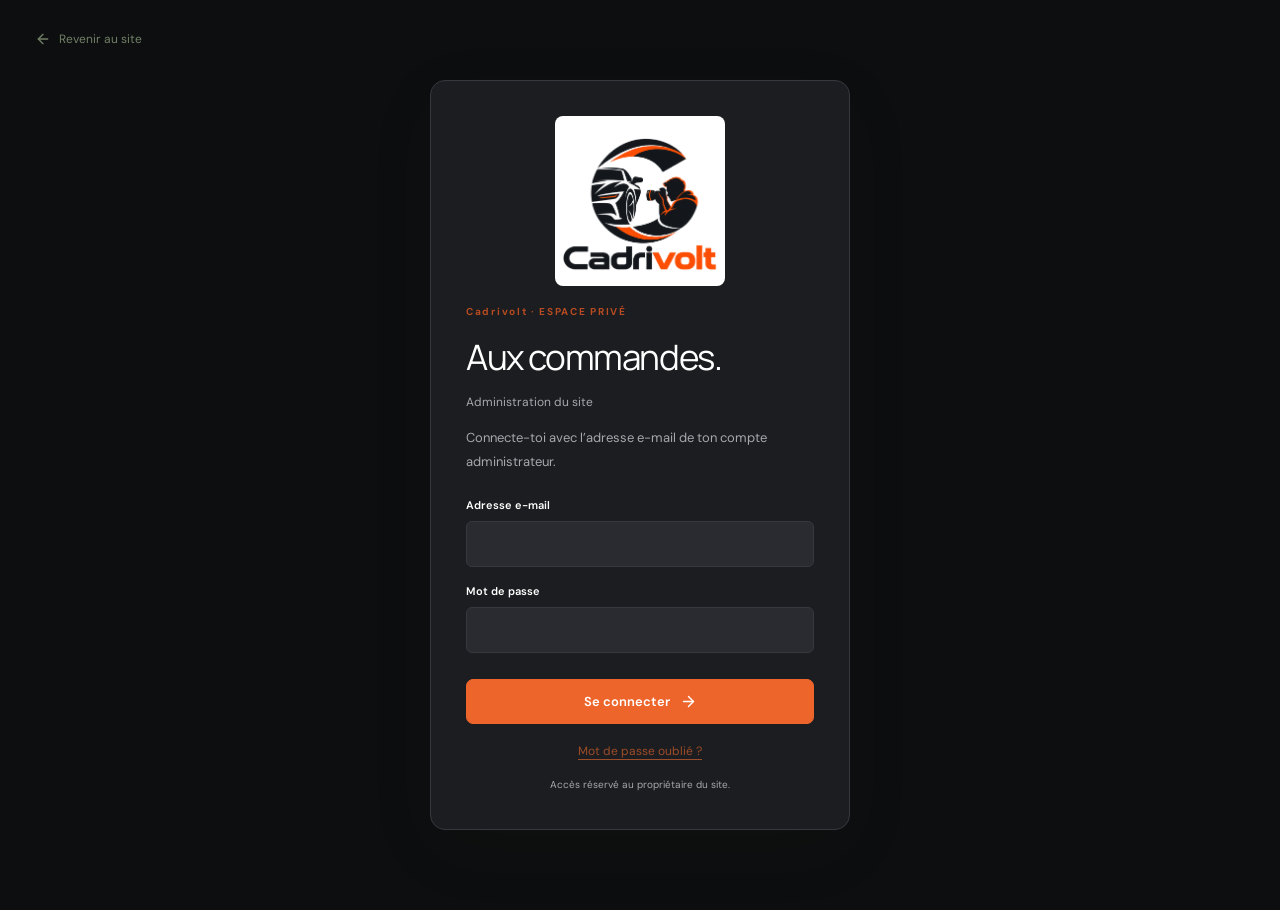
==== admin/index.html @ 1e303402 "Cadrivolt - theme sombre par defaut" ====
<!doctype html><html lang="fr"><head><script src="../theme-init.js"></script><meta charset="utf-8"><meta name="viewport" content="width=device-width,initial-scale=1"><meta name="robots" content="noindex,nofollow"><title>Administration — Cadrivolt</title><link rel="icon" href="../images/cadrivolt-logo-v2.png"><script src="../config.js"></script>  <script type="module" crossorigin src="../assets/main-DdH3tfHO.js"></script>
  <link rel="stylesheet" crossorigin href="../assets/main-B6yE5OLr.css">
<link rel="manifest" href="../manifest.webmanifest"><link rel="apple-touch-icon" href="../images/cadrivolt-logo-v2.png"></head><body data-page="admin"><div id="root"></div></body></html>
---- assets/main-B6yE5OLr.css ----
@import "https://fonts.googleapis.com/css2?family=DM+Sans:wght@400;450;500;550;600;650;700&family=Manrope:wght@400;500;600;650;700;750;800&display=swap";.banner-editor{border:0;margin:0 0 26px;padding:0;position:relative}.banner-editor legend{font-weight:600}.banner-editor .hint{margin:10px 0;line-height:1.6}.profile-banner{aspect-ratio:3;background:#e6e9e1;border-radius:8px;width:100%;margin-bottom:18px;position:relative;overflow:hidden}.profile-banner img{object-fit:cover;pointer-events:none;-webkit-user-select:none;user-select:none;width:100%;height:100%}.banner-drag{cursor:grab;touch-action:none}.banner-drag:active{cursor:grabbing}.banner-editor input[type=range]{width:100%;accent-color:var(--orange);padding:0}.banner-actions{flex-wrap:wrap;align-items:center;gap:16px;margin-top:12px;display:flex}.person-cover:has(.profile-banner){aspect-ratio:3;height:auto;padding:0;overflow:hidden}.person-cover .profile-banner{border-radius:0;margin:0}.person-cover:has(.profile-banner)>span{z-index:1;background:#fffef0;border-radius:20px;padding:5px 10px;position:absolute;top:14px;left:14px}.person-cover:has(.profile-banner){position:relative}.avatar,.profile-button{position:relative;overflow:hidden}.avatar-photo{object-fit:cover;border-radius:inherit;width:100%;height:100%;display:block}.profile-photo-picker{border:0;margin:0 0 24px;padding:0;position:relative}.profile-photo-picker legend{margin-bottom:12px;font-weight:600}.profile-photo-controls{align-items:center;gap:18px;display:flex}.profile-photo-preview{flex-shrink:0;font-size:24px;width:88px!important;height:88px!important}.profile-photo-picker .muted{margin-top:12px;font-size:12px;line-height:1.6}.photo-upload-label{cursor:pointer;position:relative;overflow:hidden}.photo-upload-label:focus-within{outline:2px solid var(--accent,#f56823);outline-offset:3px}.photo-upload-label input{opacity:0;cursor:pointer;width:100%;height:100%;position:absolute;inset:0}.profile-photo-picker .text-link{margin-top:8px;display:block}.photo-upload-pending{opacity:0;width:1px;height:1px;position:absolute;bottom:0;left:0}.profile-read-heading{align-items:center;gap:16px;margin:16px 0;display:flex}.profile-read-heading h3{margin-bottom:8px;font-size:24px}.profile-read-heading p{color:var(--muted);align-items:center;gap:5px;margin-top:9px;font-size:12px;display:flex}.profile-read-bio{white-space:pre-wrap;overflow-wrap:anywhere;color:var(--muted);margin:18px 0;font-size:13px;line-height:1.8}.profile-account-actions{border-top:1px solid var(--border);flex-wrap:wrap;align-items:center;gap:16px;margin-top:26px;padding-top:18px;display:flex}.profile-account-actions .signout,.profile-account-actions .text-link{margin:0}.profile-information,.gallery-editor{border:0;min-width:0;margin:0 0 28px;padding:0}.profile-information legend,.gallery-editor legend{margin-bottom:10px;font-size:16px;font-weight:650}.profile-save-actions{background:var(--paper);border-top:1px solid var(--border);z-index:3;justify-content:flex-end;gap:12px;padding:16px 0;display:flex;position:sticky;bottom:-22px}.public-gallery{margin:30px 0}.gallery-heading{justify-content:space-between;align-items:center;gap:12px;margin-bottom:15px;display:flex}.gallery-heading h3{font-size:20px}.gallery-heading>span{color:var(--muted);font-size:11px}.profile-gallery-grid{grid-template-columns:repeat(3,minmax(0,1fr));gap:10px;display:grid}.gallery-tile{aspect-ratio:4/3;text-align:left;background:#e6e9e1;border-radius:10px;width:100%;min-width:0;padding:0;position:relative;overflow:hidden}.gallery-tile img{object-fit:cover;width:100%;height:100%;transition:transform .2s}.gallery-tile:hover img{transform:scale(1.025)}.gallery-primary{aspect-ratio:auto;grid-area:span 2/span 2;min-height:180px}.gallery-feature{color:#b74b21;background:#fffffff0;border-radius:30px;align-items:center;gap:4px;padding:5px 8px;font-size:10px;display:flex;position:absolute;top:9px;left:9px}.gallery-tile-caption{color:#fff;background:linear-gradient(#0000,#151815b3);padding:24px 10px 10px;font-size:11px;position:absolute;bottom:0;left:0;right:0}.gallery-empty{border:1px dashed var(--border);color:var(--muted);border-radius:10px;align-items:center;gap:12px;padding:25px 15px;font-size:12px;display:flex}.gallery-editor-grid{grid-template-columns:repeat(2,minmax(0,1fr));gap:16px;margin-bottom:16px;display:grid}.gallery-edit-card{border:1px solid var(--border);background:#fff;border-radius:10px;min-width:0;overflow:hidden}.gallery-edit-preview{aspect-ratio:4/3;background:#e6e9e1;position:relative}.gallery-edit-preview img{object-fit:cover;width:100%;height:100%}.gallery-edit-body{padding:12px}.gallery-edit-body .field{margin:10px 0 0}.gallery-edit-body .field input,.gallery-edit-body .field textarea{padding:9px;font-size:12px}.gallery-edit-actions{gap:6px;margin-top:12px;display:flex}.gallery-edit-actions button{border:1px solid var(--border);border-radius:7px;place-items:center;min-width:40px;min-height:40px;display:grid}.gallery-edit-actions button.selected{color:var(--orange);border-color:var(--orange);background:#fff0e7}.gallery-edit-actions button:last-child{margin-left:auto}.gallery-add,.gallery-replace{cursor:pointer;position:relative;overflow:hidden}.gallery-add input,.gallery-replace input{opacity:0;cursor:pointer;width:100%;height:100%;position:absolute;inset:0}.gallery-replace{text-align:center;margin-top:12px;font-size:11px;display:block}.photo-viewer{color:#fff;box-sizing:border-box;background:#131713;border:0;width:100vw;max-width:none;height:100dvh;max-height:none;margin:0;padding:16px;inset:0}.photo-viewer[open]{flex-direction:column;display:flex}.photo-viewer::backdrop{background:#131713ef}.photo-viewer-close{z-index:2;color:#fff;background:#0009;border-radius:50%;place-items:center;width:44px;height:44px;display:grid;position:absolute;top:14px;right:16px}.photo-viewer-stage{flex:1;justify-content:center;align-items:center;min-height:0;padding-top:36px;display:flex}.photo-viewer-stage img{object-fit:contain;max-width:100%;max-height:100%}.photo-viewer-caption{padding:16px 0 max(12px,env(safe-area-inset-bottom));flex-shrink:0;justify-content:space-between;align-items:center;gap:15px;font-size:14px;display:flex}.photo-viewer-caption p{color:#c4ccc0;white-space:pre-wrap;overflow-wrap:anywhere;max-height:100px;margin:5px 0;font-size:12px;line-height:1.6;overflow:auto}.photo-viewer-caption small{color:#a7b09f;margin-top:5px;font-size:11px;display:block}.photo-viewer-caption>div:last-child{gap:6px;display:flex}.photo-viewer-caption>div:first-child{min-width:0;display:block}.photo-viewer-caption button{border:1px solid #586351;border-radius:50%;place-items:center;width:44px;height:44px;display:grid}.banner-preview{cursor:default}.banner-crop-controls{border:1px solid var(--border);border-radius:8px;margin-bottom:12px;padding:12px}.profile-edit-form fieldset:disabled{opacity:.7}.gallery-add:focus-within,.gallery-replace:focus-within{outline-offset:3px;outline:3px solid #ee854e}@media (width<=540px){.profile-read-heading h3{font-size:21px}.profile-gallery-grid{grid-template-columns:repeat(2,minmax(0,1fr));gap:8px}.gallery-primary{aspect-ratio:16/10;grid-area:auto/span 2;min-height:0}.gallery-editor-grid{grid-template-columns:1fr}.profile-save-actions{flex-wrap:wrap;gap:8px;bottom:-22px}.profile-save-actions .primary{flex:1;min-width:0;padding:12px 10px;font-size:11px}.profile-save-actions .secondary{padding:12px;font-size:11px}.profile-edit-form .field input,.profile-edit-form .field textarea,.profile-edit-form .field select{font-size:16px}.profile-account-actions{flex-direction:column;align-items:flex-start}.photo-viewer{padding:10px}.photo-viewer-caption{font-size:12px}.banner-actions{gap:10px}}.activity-feed{max-width:1180px;margin:auto;padding:38px 28px 60px}.feed-intro{justify-content:space-between;align-items:flex-end;gap:24px;margin-bottom:28px;display:flex}.feed-intro h1{letter-spacing:-1.3px;margin:12px 0 10px;font-size:36px;line-height:1.14}.feed-intro p{color:var(--muted);font-size:13px;line-height:1.8}.feed-intro>.secondary{flex-shrink:0}.feed-layout{grid-template-columns:240px minmax(0,650px);justify-content:center;align-items:start;gap:32px;display:grid}.feed-sidebar{border:1px solid var(--border);background:#fff;border-radius:13px;padding:23px;position:sticky;top:110px}.feed-sidebar h2{letter-spacing:-.6px;font-size:22px;line-height:1.2}.feed-sidebar p{color:var(--muted);margin:13px 0 18px;font-size:12px;line-height:1.8}.feed-sidebar .primary{width:100%;padding:12px;font-size:12px}.feed-sidebar .text-link{margin:15px auto 0;font-size:11px;display:block}.feed-main{min-width:0}.feed-filters{scrollbar-width:none;-ms-overflow-style:none;flex-wrap:wrap;align-items:center;gap:7px;margin-bottom:14px;display:flex;overflow-y:hidden}.feed-filters::-webkit-scrollbar{width:0;height:0;display:none}.feed-filters button{border:1px solid var(--border);white-space:nowrap;background:#fff;border-radius:30px;min-height:38px;padding:9px 13px;font-size:11px}.feed-filters button.selected{background:var(--ink);color:#fff;border-color:var(--ink)}.feed-stream-heading{color:var(--muted);justify-content:space-between;align-items:center;gap:10px;margin-bottom:13px;font-size:11px;display:flex}.feed-stream-heading button{border:1px solid var(--border);background:#fff;border-radius:50%;place-items:center;width:34px;height:34px;display:grid}.feed-card{border:1px solid var(--border);background:#fff;border-radius:14px;min-width:0;margin:0 0 24px;overflow:hidden}.feed-author{justify-content:space-between;align-items:center;gap:12px;padding:16px;display:flex}.feed-author-button{text-align:left;align-items:center;gap:11px;min-width:0;padding:0;display:flex}.feed-author-button .avatar{width:41px;height:41px;font-size:12px}.feed-author-button>span:last-child{min-width:0}.feed-author-button strong{text-overflow:ellipsis;white-space:nowrap;font-size:13px;display:block;overflow:hidden}.feed-author-button small{color:var(--muted);text-overflow:ellipsis;white-space:nowrap;margin-top:5px;font-size:10px;display:block;overflow:hidden}.feed-author time{max-width:110px;color:var(--muted);text-align:right;flex-shrink:0;font-size:10px;line-height:1.6}.feed-media{aspect-ratio:4/3;touch-action:pan-y pinch-zoom;background:#e7ebe1;position:relative;overflow:hidden}.feed-image-open{width:100%;height:100%;padding:0;display:block;overflow:hidden}.feed-image-open img{object-fit:cover;width:100%;height:100%}.feed-media-placeholder{height:100%;color:var(--muted);flex-direction:column;justify-content:center;align-items:center;gap:12px;padding:20px;font-size:12px;line-height:1.7;display:flex}.feed-media-counter{color:#fff;pointer-events:none;background:#172017c7;border-radius:30px;padding:5px 10px;font-size:11px;position:absolute;top:14px;right:14px}.feed-carousel-prev,.feed-carousel-next{color:#262b24;background:#fffffff0;border-radius:50%;place-items:center;width:40px;height:40px;display:grid;position:absolute;top:50%;transform:translateY(-50%);box-shadow:0 2px 10px #0002}.feed-carousel-prev{left:12px}.feed-carousel-next{right:12px}.feed-image-retry{background:#fff;border-radius:30px;padding:9px 14px;font-size:12px;position:absolute;bottom:15px;left:50%;transform:translate(-50%)}.feed-dots{justify-content:center;gap:1px;padding:7px 0 0;display:flex}.feed-dots button{place-items:center;width:25px;height:25px;display:grid}.feed-dots span{background:#d2d8ca;border-radius:50%;width:6px;height:6px}.feed-dots [aria-pressed=true] span{background:var(--orange);transform:scale(1.2)}.feed-copy{padding:19px 20px 16px}.feed-category{color:#ac481e;text-transform:uppercase;letter-spacing:1.4px;font-size:9px;font-weight:650}.feed-copy h2{letter-spacing:-.5px;overflow-wrap:anywhere;margin:9px 0;font-size:22px;line-height:1.3}.feed-summary{color:var(--muted);margin:5px 0;font-size:11px;line-height:1.8}.feed-description{color:#606c57;white-space:pre-wrap;overflow-wrap:anywhere;-webkit-line-clamp:4;-webkit-box-orient:vertical;margin-top:10px;font-size:12px;line-height:1.85;display:-webkit-box;overflow:hidden}.feed-card-detail .feed-description{display:block;overflow:visible}.feed-session-meta{color:var(--muted);flex-wrap:wrap;align-items:center;gap:13px;margin-top:15px;font-size:10px;display:flex}.feed-session-meta>span{align-items:center;gap:5px;display:flex}.feed-card-actions{border-top:1px solid var(--border);justify-content:space-between;align-items:center;gap:10px;margin-top:18px;padding-top:14px;display:flex}.feed-open-link{color:#b24c20;text-align:left;align-items:center;gap:7px;font-size:12px;font-weight:600;display:inline-flex}.feed-share{color:var(--muted);align-items:center;gap:7px;min-height:34px;font-size:11px;display:flex}.feed-more{min-height:32px;color:var(--muted);justify-content:center;padding:15px 0;font-size:12px;display:flex}.feed-more>span{align-items:center;gap:9px;display:flex}.feed-empty{text-align:center;border:1px solid var(--border);color:var(--muted);background:#fff;border-radius:12px;padding:45px 20px}.feed-empty>svg{margin:0 auto 20px}.feed-empty h2{color:var(--ink);font-size:25px;line-height:1.3}.feed-empty h3{color:var(--ink);font-size:20px}.feed-empty p{max-width:390px;margin:12px auto 0;font-size:12px;line-height:1.9}.feed-card-detail{border:0;border-radius:10px;margin:0}.feed-card-detail .feed-author,.feed-card-detail .feed-copy{padding-inline:0}.feed-card-detail .feed-media{border-radius:10px}.feed-home-shortcut{color:var(--muted);align-items:center;gap:8px;margin:18px 5.8% 0;padding:5px 0;font-size:11px;display:flex}.profile-publications{margin:30px 0}.profile-publication-grid{grid-template-columns:repeat(3,minmax(0,1fr));gap:9px;display:grid}.profile-publication-grid>div{min-width:0}.publication-thumb{aspect-ratio:1;width:100%;color:var(--muted);background:#e7ebe1;border-radius:9px;justify-content:center;align-items:center;min-width:0;padding:0;display:flex;position:relative;overflow:hidden}.publication-thumb img{object-fit:cover;width:100%;height:100%}.publication-thumb-type{color:#48563d;background:#fffffff0;border-radius:20px;padding:4px 7px;font-size:8px;position:absolute;top:7px;left:7px}.publication-thumb-title{color:#fff;text-align:left;text-overflow:ellipsis;white-space:nowrap;background:linear-gradient(#0000,#0009);padding:25px 9px 9px;font-size:10px;position:absolute;bottom:0;left:0;right:0;overflow:hidden}@media (width<=900px){.activity-feed{padding:30px 22px}.feed-layout{grid-template-columns:190px minmax(0,1fr);gap:20px}.feed-sidebar{padding:18px}.feed-sidebar h2{font-size:20px}.feed-intro h1{font-size:30px}.feed-intro>.secondary{padding:11px;font-size:11px}}@media (width<=700px){.activity-feed{padding:22px 14px 36px}.feed-layout{flex-direction:column;gap:16px;display:flex}.feed-main{width:100%}.feed-sidebar{order:2;width:100%;padding:20px;position:static}.feed-intro{margin:0 3px 20px;display:block}.feed-intro h1{margin-top:10px;font-size:30px}.feed-intro p{font-size:12px}.feed-intro>.secondary{margin-top:15px}.feed-filters{overscroll-behavior-x:contain;flex-wrap:nowrap;gap:6px;padding-bottom:3px;overflow-x:auto}.feed-filters button{flex-shrink:0;padding:8px 12px}.feed-card{border-radius:12px;margin-bottom:20px}.feed-author{gap:8px;padding:13px 12px}.feed-author-button{gap:8px}.feed-author-button .avatar{width:36px;height:36px;font-size:10px}.feed-author-button strong{font-size:12px}.feed-author-button small{font-size:9px}.feed-author time{max-width:78px;font-size:9px}.feed-copy{padding:16px 15px 12px}.feed-copy h2{font-size:21px}.feed-media-counter{font-size:10px;top:11px;right:11px}.feed-carousel-prev,.feed-carousel-next{width:35px;height:35px}.feed-carousel-prev{left:9px}.feed-carousel-next{right:9px}.feed-card-actions{align-items:center}.feed-open-link{font-size:11px}.feed-share span{display:none}.feed-share{justify-content:center;width:34px}.feed-home-shortcut{margin:12px 22px 0}.profile-publication-grid{grid-template-columns:repeat(2,minmax(0,1fr));gap:8px}.feed-card-detail .feed-author{padding-block:8px 14px}.feed-card-detail .feed-copy h2{font-size:20px}}.feed-visitor-cta{display:none}@media (width<=700px){.feed-visitor-cta{background:#fff4ec;border:1px solid #f3d1ba;border-radius:9px;flex-wrap:wrap;justify-content:space-between;align-items:center;gap:7px;margin-bottom:17px;padding:12px;font-size:11px;display:flex}.feed-visitor-cta>span{color:#74513d}.feed-visitor-cta>button{color:#b24a1e;align-items:center;gap:7px;min-height:30px;padding:0;font-size:11px;font-weight:600;display:flex}}.social-profile.section{width:100%;max-width:960px;color:var(--text-primary,var(--ink));margin:auto;padding:16px 18px 48px}.social-profile .profile-back{text-align:left;justify-content:flex-start;align-items:center;gap:7px;min-height:28px;margin:0 0 12px;font-size:13px;display:inline-flex}.social-profile-cover{background:var(--surface-secondary,#e8ece1);border-radius:12px;height:110px;position:relative;overflow:hidden}.social-profile-cover .profile-banner{border-radius:0;height:100%;margin:0}.social-profile-cover img{object-fit:cover}.social-profile-heading{align-items:center;gap:12px;min-height:80px;margin-top:-20px;padding:0 2px;display:flex;position:relative}.avatar.social-profile-avatar{border:3px solid var(--page,#f8f9f6);background:var(--surface-secondary);width:80px;height:80px;color:var(--text-secondary);flex:none;font-size:25px}.social-profile-identity{flex:1;min-width:0;padding-top:16px}.social-profile-identity h1{overflow-wrap:anywhere;-webkit-line-clamp:2;letter-spacing:-.5px;-webkit-box-orient:vertical;margin:0 0 5px;font-size:25px;font-weight:650;line-height:1.25;display:-webkit-box;overflow:hidden}.profile-role{color:var(--text-secondary);font-size:13px;line-height:1.4;display:block}.profile-settings{width:44px;min-width:44px;height:44px;color:var(--text-primary);margin-top:16px;position:relative;background:0 0!important}.social-profile-stats{color:var(--text-secondary);flex-wrap:wrap;align-items:center;gap:24px;margin:12px 0 10px;font-size:14px;line-height:1.5;display:flex}.social-profile-stats strong{color:var(--text-primary);font-size:15px;font-weight:650;display:inline}.social-profile-bio{white-space:pre-wrap;overflow-wrap:anywhere;max-width:740px;margin:8px 0;font-size:14px;line-height:1.5}.social-profile-info{color:var(--text-secondary);flex-wrap:wrap;align-items:center;gap:12px;margin:8px 0;display:flex}.social-profile-info span{overflow-wrap:anywhere;align-items:center;gap:5px;font-size:13px;line-height:1.5;display:flex}.social-profile-actions{grid-template-columns:1fr 1fr;gap:10px;margin:14px 0 16px;display:grid}.social-profile-actions>button{border-radius:9px;justify-content:center;align-items:center;gap:6px;min-width:0;min-height:44px;padding:10px 12px;font-size:14px;line-height:1.3;display:flex}.social-profile-actions>button:only-child{grid-column:1/-1}.social-profile-actions .secondary{background:var(--surface);border-color:var(--line);color:var(--text-primary)}.profile-content-tabs{justify-content:space-between;align-items:center;gap:20px;margin:0 0 10px;display:flex}.profile-content-tabs button{min-height:40px;color:var(--text-secondary);text-align:left;padding:5px 0;font-size:15px}.profile-content-tabs [aria-selected=true]{color:var(--text-primary);font-weight:650}.social-profile .profile-publications{margin:0;padding:0}.social-profile .profile-publication-grid{grid-template-columns:repeat(3,minmax(0,1fr));gap:2px}.social-profile .publication-thumb{aspect-ratio:1;border-radius:2px}.social-profile .publication-thumb-title{display:none}.social-profile .publication-thumb-type{text-overflow:ellipsis;white-space:nowrap;max-width:calc(100% - 8px);padding:4px;font-size:9px;overflow:hidden}.profile-settings-screen{min-height:70vh;max-width:760px!important}.profile-settings-page{background:var(--surface);border-radius:12px;min-width:0;padding:18px}.profile-settings-page>h1{margin:0 0 14px;font-size:26px;line-height:1.3}.settings-copy{color:var(--text-secondary);margin:10px 0 22px;font-size:14px;line-height:1.8}.profile-settings-links{flex-direction:column;gap:4px;display:flex}.profile-settings-link{text-align:left;border-bottom:1px solid var(--line);min-height:58px;color:var(--text-primary);align-items:center;gap:13px;padding:14px 10px;display:flex}.profile-settings-link>span{flex:1;min-width:0;font-size:14px}.profile-settings-link i{background:var(--orange);color:#fff;border-radius:20px;padding:3px 6px;font-size:11px;font-style:normal}.profile-settings-link:hover{background:var(--surface-secondary)}.settings-signout{color:var(--text-secondary);align-items:center;gap:9px;min-height:44px;margin-top:15px;padding:15px 10px;font-size:14px;display:flex}.profile-settings-page>.secondary{margin:10px 10px 10px 0;display:inline-flex}.profile-settings-page .profile-edit-form,.profile-settings-page .notification-inbox{padding:0}.profile-notifications-slot{min-height:180px}.profile-session-list{flex-direction:column;gap:10px;margin-top:12px;display:flex}.profile-session-card{text-align:left;border:1px solid var(--line);background:var(--surface);color:var(--text-primary);border-radius:10px;align-items:center;gap:14px;padding:12px;display:flex}.profile-session-card>img{object-fit:cover;border-radius:6px;width:76px;height:76px}.profile-session-card>span{flex:1;min-width:0}.profile-session-card strong{overflow-wrap:anywhere;font-size:14px}.profile-session-card small{color:var(--text-secondary);align-items:center;gap:4px;margin-top:6px;font-size:12px;line-height:1.4;display:flex}.manage-profile-sessions{align-items:center;gap:5px;min-height:40px;font-size:13px;display:flex}.feed-like{align-items:center;gap:8px;margin-bottom:16px;font-size:13px;display:flex}.feed-like.liked{color:var(--orange)}.feed-modes{border-bottom:1px solid var(--line);gap:25px;margin-bottom:20px;display:flex}.feed-modes button{padding:12px 0;font-size:15px}.feed-modes [aria-pressed=true]{color:var(--orange);border-bottom:2px solid var(--orange)}.publication-owner-actions{flex-wrap:wrap;gap:18px;padding:0 20px 20px;display:flex}.notification-preferences{border:1px solid var(--line);border-radius:12px;margin:20px 0;padding:18px}.notification-preferences .check-field{margin:12px 0}.notification-preferences .form-actions{margin:14px 0 0}.direct-profile-link{text-align:left;align-items:center;gap:12px;min-width:0;display:flex}.direct-profile-link strong,.direct-profile-link small{display:block}.direct-thread-copy>button{text-align:left;max-width:100%}.direct-thread-copy .direct-open-thread{width:100%;display:block}.notification-profile{color:var(--orange);padding:7px;font-size:10px}.notification-list li{flex-wrap:wrap}.notification-item{min-width:0}.topbar .main-nav{white-space:nowrap;scrollbar-width:none;-ms-overflow-style:none;gap:24px;min-width:0;overflow:auto hidden;display:flex!important}.topbar .main-nav button{white-space:nowrap;flex:none;font-size:14px;width:auto!important;min-width:max-content!important}.topbar .main-nav button.active{color:var(--orange)}.topbar .main-nav::-webkit-scrollbar{width:0;height:0;display:none}@media (width<=900px){.topbar{grid-template-rows:64px 44px!important;grid-template-columns:1fr auto!important;height:108px!important;min-height:108px!important;display:grid!important}.topbar>.brand{grid-area:1/1}.topbar .brand-logo{object-fit:contain;width:52px;height:52px}.topbar .main-nav{grid-area:2/1/auto/-1;align-items:stretch;gap:16px;width:100%;height:44px;margin:0;justify-content:space-between!important;padding:0!important;overflow-x:auto!important}.topbar .main-nav button{overflow:visible;min-height:44px!important;padding:12px 0!important;font-size:13px!important}.topbar .favorite-nav{display:none}.topbar .header-actions{grid-area:1/2}.topbar .profile-button,.topbar .message-nav,.topbar .create-header{width:40px;min-width:40px;height:40px}.topbar .create-header{border-radius:50%;gap:0;padding:0;font-size:0}.topbar .header-actions{gap:6px}.avatar.social-profile-avatar{width:72px;height:72px;font-size:24px}.social-profile-heading{min-height:72px}.social-profile-identity h1{font-size:22px}.profile-role{font-size:12px}.social-profile-cover{height:110px}.social-profile-actions>button{font-size:13px}.social-profile.section{padding:14px 14px 40px}.publication-owner-actions{padding:0 15px 15px}}@media (width<=360px){.social-profile-actions{gap:8px}.social-profile-actions>button{padding:10px 6px;font-size:12px}.social-profile-stats{gap:17px;font-size:12px}.social-profile-stats strong{font-size:13px}.social-profile-identity h1{font-size:20px}.profile-settings-page{padding:14px}.profile-settings-page .form-actions{flex-wrap:wrap}.profile-role{font-size:11px}}.profile-settings-link>.settings-link-icon{flex:0 0 24px;justify-content:center;align-items:center;width:24px;height:24px;display:inline-flex;position:relative}.profile-header-actions{flex:none;align-items:center;gap:2px;margin-top:16px;display:flex}.profile-header-actions .profile-settings{margin-top:0}.profile-inbox-button{width:40px;min-width:40px;height:44px;color:var(--text-primary);position:relative;background:0 0!important}.profile-inbox-count{background:var(--orange);color:#fff;text-align:center;border-radius:20px;min-width:14px;padding:2px 4px;font-size:9px;font-style:normal;line-height:12px;position:absolute;top:2px;right:0}.feed-card,.publication-thumb,.photo-viewer{border:1px solid var(--publication-border,#c37d0140)!important}.publication-thumb{box-sizing:border-box}.composer-add{cursor:pointer;align-items:center;gap:8px;display:inline-flex}.composer-add input{opacity:0;width:1px;height:1px;position:absolute}.composer-grid{grid-template-columns:repeat(3,minmax(0,1fr));gap:10px;margin:20px 0;display:grid}.composer-photo{background:#fff;border:1px solid #dfe5d7;border-radius:10px;position:relative;overflow:hidden}.composer-photo img{aspect-ratio:1;object-fit:cover;width:100%}.composer-photo>span{color:#fff;background:#20251ed9;border-radius:20px;padding:4px 7px;font-size:11px;position:absolute;top:5px;left:5px}.composer-photo>div{justify-content:space-around;gap:3px;padding:6px;display:flex}.composer-photo button{padding:6px}.composer-photo button:disabled{opacity:.25}.publication-appearance-form{max-width:800px}.border-preview{grid-template-columns:2fr 1fr;align-items:start;gap:18px;display:grid}.border-preview .feed-card{background:#fff;border-radius:12px;padding:20px}.border-preview .feed-card p{color:#7b8272;margin-top:10px;font-size:13px;line-height:1.7}.border-preview .publication-thumb{aspect-ratio:1;color:#747c69;background:#f6f7f2;border-radius:10px;justify-content:center;align-items:center;display:flex}.social-profile .profile-publication-grid{grid-template-columns:repeat(3,minmax(0,1fr))!important}@media (width<=430px){.composer-grid{gap:6px}.composer-photo>div{gap:0;padding:3px}.composer-photo button{padding:5px 3px}.border-preview{grid-template-columns:1fr 1fr;gap:10px}.publication-appearance-form .form-actions{flex-direction:column}}@layer properties{@supports (((-webkit-hyphens:none)) and (not (margin-trim:inline))) or ((-moz-orient:inline) and (not (color:rgb(from red r g b)))){*,:before,:after,::backdrop{--tw-translate-x:0;--tw-translate-y:0;--tw-translate-z:0;--tw-rotate-x:initial;--tw-rotate-y:initial;--tw-rotate-z:initial;--tw-skew-x:initial;--tw-skew-y:initial;--tw-scroll-snap-strictness:proximity;--tw-space-x-reverse:0;--tw-border-style:solid;--tw-leading:initial;--tw-font-weight:initial;--tw-tracking:initial;--tw-ordinal:initial;--tw-slashed-zero:initial;--tw-numeric-figure:initial;--tw-numeric-spacing:initial;--tw-numeric-fraction:initial;--tw-shadow:0 0 #0000;--tw-shadow-color:initial;--tw-shadow-alpha:100%;--tw-inset-shadow:0 0 #0000;--tw-inset-shadow-color:initial;--tw-inset-shadow-alpha:100%;--tw-ring-color:initial;--tw-ring-shadow:0 0 #0000;--tw-inset-ring-color:initial;--tw-inset-ring-shadow:0 0 #0000;--tw-ring-inset:initial;--tw-ring-offset-width:0px;--tw-ring-offset-color:#fff;--tw-ring-offset-shadow:0 0 #0000;--tw-outline-style:solid;--tw-blur:initial;--tw-brightness:initial;--tw-contrast:initial;--tw-grayscale:initial;--tw-hue-rotate:initial;--tw-invert:initial;--tw-opacity:initial;--tw-saturate:initial;--tw-sepia:initial;--tw-drop-shadow:initial;--tw-drop-shadow-color:initial;--tw-drop-shadow-alpha:100%;--tw-drop-shadow-size:initial;--tw-duration:initial;--tw-ease:initial;--tw-content:"";--tw-scale-x:1;--tw-scale-y:1;--tw-scale-z:1}}}@layer theme{:root,:host{--font-sans:ui-sans-serif, system-ui, sans-serif, "Apple Color Emoji", "Segoe UI Emoji", "Segoe UI Symbol", "Noto Color Emoji";--font-mono:ui-monospace, SFMono-Regular, Menlo, Monaco, Consolas, "Liberation Mono", "Courier New", monospace;--color-black:#000;--color-white:#fff;--spacing:.25rem;--container-xs:20rem;--container-sm:24rem;--container-lg:32rem;--text-xs:.75rem;--text-xs--line-height:calc(1 / .75);--text-sm:.875rem;--text-sm--line-height:calc(1.25 / .875);--text-base:1rem;--text-base--line-height:calc(1.5 / 1);--text-lg:1.125rem;--text-lg--line-height:calc(1.75 / 1.125);--font-weight-normal:400;--font-weight-medium:500;--font-weight-semibold:600;--tracking-tight:-.025em;--tracking-widest:.1em;--leading-tight:1.25;--leading-snug:1.375;--leading-normal:1.5;--leading-relaxed:1.625;--radius-xs:.125rem;--radius-sm:.25rem;--radius-md:.375rem;--radius-lg:.5rem;--radius-xl:.75rem;--ease-in-out:cubic-bezier(.4, 0, .2, 1);--animate-spin:spin 1s linear infinite;--animate-pulse:pulse 2s cubic-bezier(.4, 0, .6, 1) infinite;--aspect-video:16 / 9;--default-transition-duration:.15s;--default-transition-timing-function:cubic-bezier(.4, 0, .2, 1);--default-font-family:var(--font-sans);--default-mono-font-family:var(--font-mono)}}@layer base{*,:after,:before,::backdrop{box-sizing:border-box;border:0 solid;margin:0;padding:0}::file-selector-button{box-sizing:border-box;border:0 solid;margin:0;padding:0}html,:host{-webkit-text-size-adjust:100%;tab-size:4;line-height:1.5;font-family:var(--default-font-family,ui-sans-serif, system-ui, sans-serif, "Apple Color Emoji", "Segoe UI Emoji", "Segoe UI Symbol", "Noto Color Emoji");font-feature-settings:var(--default-font-feature-settings,normal);font-variation-settings:var(--default-font-variation-settings,normal);-webkit-tap-highlight-color:transparent}hr{height:0;color:inherit;border-top-width:1px}abbr:where([title]){-webkit-text-decoration:underline dotted;text-decoration:underline dotted}h1,h2,h3,h4,h5,h6{font-size:inherit;font-weight:inherit}a{color:inherit;-webkit-text-decoration:inherit;-webkit-text-decoration:inherit;-webkit-text-decoration:inherit;-webkit-text-decoration:inherit;text-decoration:inherit}b,strong{font-weight:bolder}code,kbd,samp,pre{font-family:var(--default-mono-font-family,ui-monospace, SFMono-Regular, Menlo, Monaco, Consolas, "Liberation Mono", "Courier New", monospace);font-feature-settings:var(--default-mono-font-feature-settings,normal);font-variation-settings:var(--default-mono-font-variation-settings,normal);font-size:1em}small{font-size:80%}sub,sup{vertical-align:baseline;font-size:75%;line-height:0;position:relative}sub{bottom:-.25em}sup{top:-.5em}table{text-indent:0;border-color:inherit;border-collapse:collapse}:-moz-focusring{outline:auto}progress{vertical-align:baseline}summary{display:list-item}ol,ul,menu{list-style:none}img,svg,video,canvas,audio,iframe,embed,object{vertical-align:middle;display:block}img,video{max-width:100%;height:auto}button,input,select,optgroup,textarea{font:inherit;font-feature-settings:inherit;font-variation-settings:inherit;letter-spacing:inherit;color:inherit;opacity:1;background-color:#0000;border-radius:0}::file-selector-button{font:inherit;font-feature-settings:inherit;font-variation-settings:inherit;letter-spacing:inherit;color:inherit;opacity:1;background-color:#0000;border-radius:0}:where(select:is([multiple],[size])) optgroup{font-weight:bolder}:where(select:is([multiple],[size])) optgroup option{padding-inline-start:20px}::file-selector-button{margin-inline-end:4px}::placeholder{opacity:1}@supports (not ((-webkit-appearance:-apple-pay-button))) or (contain-intrinsic-size:1px){::placeholder{color:currentColor}@supports (color:color-mix(in lab, red, red)){::placeholder{color:color-mix(in oklab, currentcolor 50%, transparent)}}}textarea{resize:vertical}::-webkit-search-decoration{-webkit-appearance:none}::-webkit-date-and-time-value{min-height:1lh;text-align:inherit}::-webkit-datetime-edit{display:inline-flex}::-webkit-datetime-edit-fields-wrapper{padding:0}::-webkit-datetime-edit{padding-block:0}::-webkit-datetime-edit-year-field{padding-block:0}::-webkit-datetime-edit-month-field{padding-block:0}::-webkit-datetime-edit-day-field{padding-block:0}::-webkit-datetime-edit-hour-field{padding-block:0}::-webkit-datetime-edit-minute-field{padding-block:0}::-webkit-datetime-edit-second-field{padding-block:0}::-webkit-datetime-edit-millisecond-field{padding-block:0}::-webkit-datetime-edit-meridiem-field{padding-block:0}::-webkit-calendar-picker-indicator{line-height:1}:-moz-ui-invalid{box-shadow:none}button,input:where([type=button],[type=reset],[type=submit]){appearance:button}::file-selector-button{appearance:button}::-webkit-inner-spin-button{height:auto}::-webkit-outer-spin-button{height:auto}[hidden]:where(:not([hidden=until-found])){display:none!important}}@layer components;@layer utilities{.\@container\/card-header{container:card-header/inline-size}.\@container\/field-group{container:field-group/inline-size}.pointer-events-none{pointer-events:none}.invisible{visibility:hidden}.visible{visibility:visible}.sr-only{clip-path:inset(50%);white-space:nowrap;border-width:0;width:1px;height:1px;margin:-1px;padding:0;position:absolute;overflow:hidden}.absolute{position:absolute}.fixed{position:fixed}.relative{position:relative}.static{position:static}.inset-0{inset:calc(var(--spacing) * 0)}.inset-x-0{inset-inline:calc(var(--spacing) * 0)}.inset-y-0{inset-block:calc(var(--spacing) * 0)}.inset-s-1\/2{inset-inline-start:50%}.start{inset-inline-start:var(--spacing)}.end{inset-inline-end:var(--spacing)}.-top-12{top:calc(var(--spacing) * -12)}.top-0{top:calc(var(--spacing) * 0)}.top-1\.5{top:calc(var(--spacing) * 1.5)}.top-1\/2{top:50%}.top-3\.5{top:calc(var(--spacing) * 3.5)}.top-4{top:calc(var(--spacing) * 4)}.top-\[1px\]{top:1px}.top-\[50\%\]{top:50%}.top-\[60\%\]{top:60%}.top-full{top:100%}.-right-12{right:calc(var(--spacing) * -12)}.right-0{right:calc(var(--spacing) * 0)}.right-1{right:calc(var(--spacing) * 1)}.right-2{right:calc(var(--spacing) * 2)}.right-3{right:calc(var(--spacing) * 3)}.right-3\.5{right:calc(var(--spacing) * 3.5)}.right-4{right:calc(var(--spacing) * 4)}.-bottom-12{bottom:calc(var(--spacing) * -12)}.bottom-0{bottom:calc(var(--spacing) * 0)}.-left-12{left:calc(var(--spacing) * -12)}.left-0{left:calc(var(--spacing) * 0)}.left-1\/2{left:50%}.left-2{left:calc(var(--spacing) * 2)}.left-3{left:calc(var(--spacing) * 3)}.left-\[50\%\]{left:50%}.isolate{isolation:isolate}.z-10{z-index:10}.z-20{z-index:20}.z-50{z-index:50}.z-\[1\]{z-index:1}.order-first{order:-9999}.order-last{order:9999}.col-start-2{grid-column-start:2}.row-span-2{grid-row:span 2/span 2}.row-start-1{grid-row-start:1}.container{width:100%}@media (width>=40rem){.container{max-width:40rem}}@media (width>=48rem){.container{max-width:48rem}}@media (width>=64rem){.container{max-width:64rem}}@media (width>=80rem){.container{max-width:80rem}}@media (width>=96rem){.container{max-width:96rem}}.m-0\!{margin:calc(var(--spacing) * 0)!important}.-mx-1{margin-inline:calc(var(--spacing) * -1)}.mx-2{margin-inline:calc(var(--spacing) * 2)}.mx-3\.5{margin-inline:calc(var(--spacing) * 3.5)}.mx-auto{margin-inline:auto}.-my-2{margin-block:calc(var(--spacing) * -2)}.my-0{margin-block:calc(var(--spacing) * 0)}.my-0\.5{margin-block:calc(var(--spacing) * .5)}.my-1{margin-block:calc(var(--spacing) * 1)}.-mt-4{margin-top:calc(var(--spacing) * -4)}.mt-0\.5{margin-top:calc(var(--spacing) * .5)}.mt-1\.5{margin-top:calc(var(--spacing) * 1.5)}.mt-2{margin-top:calc(var(--spacing) * 2)}.mt-4{margin-top:calc(var(--spacing) * 4)}.mt-auto{margin-top:auto}.mb-2{margin-bottom:calc(var(--spacing) * 2)}.mb-3{margin-bottom:calc(var(--spacing) * 3)}.-ml-1{margin-left:calc(var(--spacing) * -1)}.-ml-4{margin-left:calc(var(--spacing) * -4)}.ml-1{margin-left:calc(var(--spacing) * 1)}.ml-4{margin-left:calc(var(--spacing) * 4)}.ml-auto{margin-left:auto}.line-clamp-1{-webkit-line-clamp:1;-webkit-box-orient:vertical;display:-webkit-box;overflow:hidden}.line-clamp-2{-webkit-line-clamp:2;-webkit-box-orient:vertical;display:-webkit-box;overflow:hidden}.block{display:block}.flex{display:flex}.grid{display:grid}.hidden{display:none}.inline-flex{display:inline-flex}.table{display:table}.table-caption{display:table-caption}.table-cell{display:table-cell}.table-row{display:table-row}.field-sizing-content{field-sizing:content}.aspect-square{aspect-ratio:1}.aspect-video{aspect-ratio:var(--aspect-video)}.size-\(--cell-size\){width:var(--cell-size);height:var(--cell-size)}.size-2{width:calc(var(--spacing) * 2);height:calc(var(--spacing) * 2)}.size-2\.5{width:calc(var(--spacing) * 2.5);height:calc(var(--spacing) * 2.5)}.size-3{width:calc(var(--spacing) * 3);height:calc(var(--spacing) * 3)}.size-3\.5{width:calc(var(--spacing) * 3.5);height:calc(var(--spacing) * 3.5)}.size-4{width:calc(var(--spacing) * 4);height:calc(var(--spacing) * 4)}.size-6{width:calc(var(--spacing) * 6);height:calc(var(--spacing) * 6)}.size-7{width:calc(var(--spacing) * 7);height:calc(var(--spacing) * 7)}.size-8{width:calc(var(--spacing) * 8);height:calc(var(--spacing) * 8)}.size-9{width:calc(var(--spacing) * 9);height:calc(var(--spacing) * 9)}.size-10{width:calc(var(--spacing) * 10);height:calc(var(--spacing) * 10)}.size-16{width:calc(var(--spacing) * 16);height:calc(var(--spacing) * 16)}.size-auto{width:auto;height:auto}.size-full{width:100%;height:100%}.h-\(--cell-size\){height:var(--cell-size)}.h-1\.5{height:calc(var(--spacing) * 1.5)}.h-2{height:calc(var(--spacing) * 2)}.h-2\.5{height:calc(var(--spacing) * 2.5)}.h-4{height:calc(var(--spacing) * 4)}.h-5{height:calc(var(--spacing) * 5)}.h-6{height:calc(var(--spacing) * 6)}.h-7{height:calc(var(--spacing) * 7)}.h-8{height:calc(var(--spacing) * 8)}.h-9{height:calc(var(--spacing) * 9)}.h-10{height:calc(var(--spacing) * 10)}.h-12{height:calc(var(--spacing) * 12)}.h-\[calc\(--spacing\(5\.5\)\)\]{height:calc(calc(var(--spacing) * 5.5))}.h-\[calc\(100\%-1px\)\]{height:calc(100% - 1px)}.h-\[var\(--radix-navigation-menu-viewport-height\)\]{height:var(--radix-navigation-menu-viewport-height)}.h-\[var\(--radix-select-trigger-height\)\]{height:var(--radix-select-trigger-height)}.h-auto{height:auto}.h-full{height:100%}.h-max{height:max-content}.h-px{height:1px}.h-svh{height:100svh}.max-h-\(--radix-context-menu-content-available-height\){max-height:var(--radix-context-menu-content-available-height)}.max-h-\(--radix-dropdown-menu-content-available-height\){max-height:var(--radix-dropdown-menu-content-available-height)}.max-h-\(--radix-select-content-available-height\){max-height:var(--radix-select-content-available-height)}.max-h-96{max-height:calc(var(--spacing) * 96)}.max-h-\[300px\]{max-height:300px}.max-h-\[min\(calc\(--spacing\(96\)---spacing\(9\)\)\,calc\(var\(--available-height\)---spacing\(9\)\)\)\]{max-height:min(calc(calc(var(--spacing) * 96) - calc(var(--spacing) * 9)), calc(var(--available-height) - calc(var(--spacing) * 9)))}.min-h-0{min-height:calc(var(--spacing) * 0)}.min-h-4{min-height:calc(var(--spacing) * 4)}.min-h-9{min-height:calc(var(--spacing) * 9)}.min-h-16{min-height:calc(var(--spacing) * 16)}.min-h-full{min-height:100%}.min-h-svh{min-height:100svh}.w-\(--anchor-width\){width:var(--anchor-width)}.w-\(--cell-size\){width:var(--cell-size)}.w-\(--sidebar-width\){width:var(--sidebar-width)}.w-0{width:calc(var(--spacing) * 0)}.w-1{width:calc(var(--spacing) * 1)}.w-2{width:calc(var(--spacing) * 2)}.w-2\.5{width:calc(var(--spacing) * 2.5)}.w-3{width:calc(var(--spacing) * 3)}.w-3\/4{width:75%}.w-4{width:calc(var(--spacing) * 4)}.w-5{width:calc(var(--spacing) * 5)}.w-9{width:calc(var(--spacing) * 9)}.w-10{width:calc(var(--spacing) * 10)}.w-24{width:calc(var(--spacing) * 24)}.w-64{width:calc(var(--spacing) * 64)}.w-72{width:calc(var(--spacing) * 72)}.w-\[100px\]{width:100px}.w-auto{width:auto}.w-fit{width:fit-content}.w-full{width:100%}.w-max{width:max-content}.w-px{width:1px}.max-w-\(--available-width\){max-width:var(--available-width)}.max-w-\(--skeleton-width\){max-width:var(--skeleton-width)}.max-w-\[80\%\]{max-width:80%}.max-w-\[calc\(100\%-2rem\)\]{max-width:calc(100% - 2rem)}.max-w-full{max-width:100%}.max-w-max{max-width:max-content}.max-w-sm{max-width:var(--container-sm)}.min-w-\(--cell-size\){min-width:var(--cell-size)}.min-w-0{min-width:calc(var(--spacing) * 0)}.min-w-5{min-width:calc(var(--spacing) * 5)}.min-w-8{min-width:calc(var(--spacing) * 8)}.min-w-9{min-width:calc(var(--spacing) * 9)}.min-w-10{min-width:calc(var(--spacing) * 10)}.min-w-16{min-width:calc(var(--spacing) * 16)}.min-w-40{min-width:calc(var(--spacing) * 40)}.min-w-\[8rem\]{min-width:8rem}.min-w-\[12rem\]{min-width:12rem}.min-w-\[calc\(var\(--anchor-width\)\+--spacing\(7\)\)\]{min-width:calc(var(--anchor-width) + calc(var(--spacing) * 7))}.min-w-\[var\(--radix-select-trigger-width\)\]{min-width:var(--radix-select-trigger-width)}.flex-1{flex:1}.shrink-0{flex-shrink:0}.grow{flex-grow:1}.grow-0{flex-grow:0}.basis-full{flex-basis:100%}.caption-bottom{caption-side:bottom}.border-collapse{border-collapse:collapse}.origin-\(--radix-context-menu-content-transform-origin\){transform-origin:var(--radix-context-menu-content-transform-origin)}.origin-\(--radix-dropdown-menu-content-transform-origin\){transform-origin:var(--radix-dropdown-menu-content-transform-origin)}.origin-\(--radix-hover-card-content-transform-origin\){transform-origin:var(--radix-hover-card-content-transform-origin)}.origin-\(--radix-menubar-content-transform-origin\){transform-origin:var(--radix-menubar-content-transform-origin)}.origin-\(--radix-popover-content-transform-origin\){transform-origin:var(--radix-popover-content-transform-origin)}.origin-\(--radix-select-content-transform-origin\){transform-origin:var(--radix-select-content-transform-origin)}.origin-\(--radix-tooltip-content-transform-origin\){transform-origin:var(--radix-tooltip-content-transform-origin)}.origin-\(--transform-origin\){transform-origin:var(--transform-origin)}.-translate-x-1\/2{--tw-translate-x:calc(calc(1 / 2 * 100%) * -1);translate:var(--tw-translate-x) var(--tw-translate-y)}.-translate-x-px{--tw-translate-x:-1px;translate:var(--tw-translate-x) var(--tw-translate-y)}.translate-x-\[-50\%\]{--tw-translate-x:-50%;translate:var(--tw-translate-x) var(--tw-translate-y)}.translate-x-px{--tw-translate-x:1px;translate:var(--tw-translate-x) var(--tw-translate-y)}.-translate-y-1\/2{--tw-translate-y:calc(calc(1 / 2 * 100%) * -1);translate:var(--tw-translate-x) var(--tw-translate-y)}.-translate-y-3\/4{--tw-translate-y:calc(calc(3 / 4 * 100%) * -1);translate:var(--tw-translate-x) var(--tw-translate-y)}.translate-y-0\.5{--tw-translate-y:calc(var(--spacing) * .5);translate:var(--tw-translate-x) var(--tw-translate-y)}.translate-y-3\/4{--tw-translate-y:calc(3 / 4 * 100%);translate:var(--tw-translate-x) var(--tw-translate-y)}.translate-y-\[-50\%\]{--tw-translate-y:-50%;translate:var(--tw-translate-x) var(--tw-translate-y)}.translate-y-\[calc\(-50\%_-_2px\)\]{--tw-translate-y:calc(-50% - 2px);translate:var(--tw-translate-x) var(--tw-translate-y)}.rotate-45{rotate:45deg}.rotate-90{rotate:90deg}.transform{transform:var(--tw-rotate-x,) var(--tw-rotate-y,) var(--tw-rotate-z,) var(--tw-skew-x,) var(--tw-skew-y,)}.animate-pulse{animation:var(--animate-pulse)}.animate-spin{animation:var(--animate-spin)}.cursor-default{cursor:default}.cursor-text{cursor:text}.touch-none{touch-action:none}.resize{resize:both}.resize-none{resize:none}.snap-x{scroll-snap-type:x var(--tw-scroll-snap-strictness)}.snap-mandatory{--tw-scroll-snap-strictness:mandatory}.scroll-my-1{scroll-margin-block:calc(var(--spacing) * 1)}.scroll-px-1{scroll-padding-inline:calc(var(--spacing) * 1)}.scroll-py-1{scroll-padding-block:calc(var(--spacing) * 1)}.list-disc{list-style-type:disc}.list-none{list-style-type:none}.appearance-none{appearance:none}.auto-rows-min{grid-auto-rows:min-content}.grid-cols-\[0_1fr\]{grid-template-columns:0 1fr}.grid-rows-\[auto_1fr\]{grid-template-rows:auto 1fr}.grid-rows-\[auto_auto\]{grid-template-rows:auto auto}.flex-col{flex-direction:column}.flex-col-reverse{flex-direction:column-reverse}.flex-row{flex-direction:row}.flex-wrap{flex-wrap:wrap}.place-content-center{place-content:center}.place-items-center{place-items:center}.items-center{align-items:center}.items-end{align-items:flex-end}.items-start{align-items:flex-start}.items-stretch{align-items:stretch}.justify-between{justify-content:space-between}.justify-center{justify-content:center}.justify-start{justify-content:flex-start}.justify-items-start{justify-items:start}.gap-0\.5{gap:calc(var(--spacing) * .5)}.gap-1{gap:calc(var(--spacing) * 1)}.gap-1\.5{gap:calc(var(--spacing) * 1.5)}.gap-2{gap:calc(var(--spacing) * 2)}.gap-2\.5{gap:calc(var(--spacing) * 2.5)}.gap-3{gap:calc(var(--spacing) * 3)}.gap-4{gap:calc(var(--spacing) * 4)}.gap-6{gap:calc(var(--spacing) * 6)}.gap-7{gap:calc(var(--spacing) * 7)}.gap-8{gap:calc(var(--spacing) * 8)}.gap-\[--spacing\(var\(--gap\)\)\]{gap:calc(var(--spacing) * var(--gap))}:where(.-space-x-2>:not(:last-child)){--tw-space-x-reverse:0;margin-inline-start:calc(calc(var(--spacing) * -2) * var(--tw-space-x-reverse));margin-inline-end:calc(calc(var(--spacing) * -2) * calc(1 - var(--tw-space-x-reverse)))}.gap-y-0\.5{row-gap:calc(var(--spacing) * .5)}.self-end{align-self:flex-end}.self-start{align-self:flex-start}.self-stretch{align-self:stretch}.justify-self-end{justify-self:flex-end}.truncate{text-overflow:ellipsis;white-space:nowrap;overflow:hidden}.overflow-auto{overflow:auto}.overflow-hidden{overflow:hidden}.overflow-x-auto{overflow-x:auto}.overflow-x-hidden{overflow-x:hidden}.overflow-y-auto{overflow-y:auto}.overscroll-contain{overscroll-behavior:contain}.overscroll-x-contain{overscroll-behavior-x:contain}.rounded-\[2px\]{border-radius:2px}.rounded-\[4px\]{border-radius:4px}.rounded-\[calc\(var\(--radius\)-5px\)\]{border-radius:calc(var(--radius) - 5px)}.rounded-\[inherit\]{border-radius:inherit}.rounded-full{border-radius:3.40282e38px}.rounded-lg{border-radius:var(--radius-lg)}.rounded-md{border-radius:var(--radius-md)}.rounded-none{border-radius:0}.rounded-sm{border-radius:var(--radius-sm)}.rounded-xl{border-radius:var(--radius-xl)}.rounded-xs{border-radius:var(--radius-xs)}.rounded-l-md{border-top-left-radius:var(--radius-md);border-bottom-left-radius:var(--radius-md)}.rounded-tl-sm{border-top-left-radius:var(--radius-sm)}.rounded-r-md{border-top-right-radius:var(--radius-md);border-bottom-right-radius:var(--radius-md)}.border{border-style:var(--tw-border-style);border-width:1px}.border-0{border-style:var(--tw-border-style);border-width:0}.border-\[1\.5px\]{border-style:var(--tw-border-style);border-width:1.5px}.border-y{border-block-style:var(--tw-border-style);border-block-width:1px}.border-t{border-top-style:var(--tw-border-style);border-top-width:1px}.border-r{border-right-style:var(--tw-border-style);border-right-width:1px}.border-b{border-bottom-style:var(--tw-border-style);border-bottom-width:1px}.border-l{border-left-style:var(--tw-border-style);border-left-width:1px}.border-dashed{--tw-border-style:dashed;border-style:dashed}.border-none{--tw-border-style:none;border-style:none}.border-\(--color-border\){border-color:var(--color-border)}.border-transparent{border-color:#0000}.border-t-transparent{border-top-color:#0000}.border-l-transparent{border-left-color:#0000}.bg-\(--color-bg\){background-color:var(--color-bg)}.bg-\[Canvas\]{background-color:canvas}.bg-black\/50{background-color:#00000080}@supports (color:color-mix(in lab, red, red)){.bg-black\/50{background-color:color-mix(in oklab, var(--color-black) 50%, transparent)}}.bg-transparent{background-color:#0000}.bg-white{background-color:var(--color-white)}.bg-clip-padding{background-clip:padding-box}.fill-current{fill:currentColor}.p-0{padding:calc(var(--spacing) * 0)}.p-1{padding:calc(var(--spacing) * 1)}.p-2{padding:calc(var(--spacing) * 2)}.p-3{padding:calc(var(--spacing) * 3)}.p-4{padding:calc(var(--spacing) * 4)}.p-6{padding:calc(var(--spacing) * 6)}.p-\[3px\]{padding:3px}.p-px{padding:1px}.px-\(--cell-size\){padding-inline:var(--cell-size)}.px-1{padding-inline:calc(var(--spacing) * 1)}.px-1\.5{padding-inline:calc(var(--spacing) * 1.5)}.px-2{padding-inline:calc(var(--spacing) * 2)}.px-2\.5{padding-inline:calc(var(--spacing) * 2.5)}.px-3{padding-inline:calc(var(--spacing) * 3)}.px-4{padding-inline:calc(var(--spacing) * 4)}.px-6{padding-inline:calc(var(--spacing) * 6)}.py-0\.5{padding-block:calc(var(--spacing) * .5)}.py-1{padding-block:calc(var(--spacing) * 1)}.py-1\.5{padding-block:calc(var(--spacing) * 1.5)}.py-2{padding-block:calc(var(--spacing) * 2)}.py-3{padding-block:calc(var(--spacing) * 3)}.py-4{padding-block:calc(var(--spacing) * 4)}.py-6{padding-block:calc(var(--spacing) * 6)}.pt-0{padding-top:calc(var(--spacing) * 0)}.pt-3{padding-top:calc(var(--spacing) * 3)}.pt-4{padding-top:calc(var(--spacing) * 4)}.pr-1{padding-right:calc(var(--spacing) * 1)}.pr-2{padding-right:calc(var(--spacing) * 2)}.pr-2\.5{padding-right:calc(var(--spacing) * 2.5)}.pr-3{padding-right:calc(var(--spacing) * 3)}.pr-8{padding-right:calc(var(--spacing) * 8)}.pr-9{padding-right:calc(var(--spacing) * 9)}.pb-2{padding-bottom:calc(var(--spacing) * 2)}.pb-3{padding-bottom:calc(var(--spacing) * 3)}.pb-4{padding-bottom:calc(var(--spacing) * 4)}.pl-2{padding-left:calc(var(--spacing) * 2)}.pl-3{padding-left:calc(var(--spacing) * 3)}.pl-4{padding-left:calc(var(--spacing) * 4)}.pl-8{padding-left:calc(var(--spacing) * 8)}.text-center{text-align:center}.text-left{text-align:left}.align-middle{vertical-align:middle}.font-mono{font-family:var(--font-mono)}.font-sans{font-family:var(--font-sans)}.text-base{font-size:var(--text-base);line-height:var(--tw-leading,var(--text-base--line-height))}.text-lg{font-size:var(--text-lg);line-height:var(--tw-leading,var(--text-lg--line-height))}.text-sm{font-size:var(--text-sm);line-height:var(--tw-leading,var(--text-sm--line-height))}.text-sm\/relaxed{font-size:var(--text-sm);line-height:var(--leading-relaxed)}.text-xs{font-size:var(--text-xs);line-height:var(--tw-leading,var(--text-xs--line-height))}.text-\[0\.8rem\]{font-size:.8rem}.leading-none{--tw-leading:1;line-height:1}.leading-normal{--tw-leading:var(--leading-normal);line-height:var(--leading-normal)}.leading-relaxed{--tw-leading:var(--leading-relaxed);line-height:var(--leading-relaxed)}.leading-snug{--tw-leading:var(--leading-snug);line-height:var(--leading-snug)}.leading-tight{--tw-leading:var(--leading-tight);line-height:var(--leading-tight)}.font-medium{--tw-font-weight:var(--font-weight-medium);font-weight:var(--font-weight-medium)}.font-normal{--tw-font-weight:var(--font-weight-normal);font-weight:var(--font-weight-normal)}.font-semibold{--tw-font-weight:var(--font-weight-semibold);font-weight:var(--font-weight-semibold)}.tracking-tight{--tw-tracking:var(--tracking-tight);letter-spacing:var(--tracking-tight)}.tracking-widest{--tw-tracking:var(--tracking-widest);letter-spacing:var(--tracking-widest)}.text-balance{text-wrap:balance}.break-words,.wrap-break-word{overflow-wrap:break-word}.whitespace-normal{white-space:normal}.whitespace-nowrap{white-space:nowrap}.text-\[CanvasText\]{color:canvastext}.text-current{color:currentColor}.text-white{color:var(--color-white)}.ordinal{--tw-ordinal:ordinal;font-variant-numeric:var(--tw-ordinal,) var(--tw-slashed-zero,) var(--tw-numeric-figure,) var(--tw-numeric-spacing,) var(--tw-numeric-fraction,)}.tabular-nums{--tw-numeric-spacing:tabular-nums;font-variant-numeric:var(--tw-ordinal,) var(--tw-slashed-zero,) var(--tw-numeric-figure,) var(--tw-numeric-spacing,) var(--tw-numeric-fraction,)}.underline-offset-4{text-underline-offset:4px}.antialiased{-webkit-font-smoothing:antialiased;-moz-osx-font-smoothing:grayscale}.opacity-0{opacity:0}.opacity-50{opacity:.5}.opacity-60{opacity:.6}.opacity-70{opacity:.7}.shadow{--tw-shadow:0 1px 3px 0 var(--tw-shadow-color,#0000001a), 0 1px 2px -1px var(--tw-shadow-color,#0000001a);box-shadow:var(--tw-inset-shadow), var(--tw-inset-ring-shadow), var(--tw-ring-offset-shadow), var(--tw-ring-shadow), var(--tw-shadow)}.shadow-\[0_0_0_1px_var\(--sidebar-border\)\]{--tw-shadow:0 0 0 1px var(--tw-shadow-color,var(--sidebar-border));box-shadow:var(--tw-inset-shadow), var(--tw-inset-ring-shadow), var(--tw-ring-offset-shadow), var(--tw-ring-shadow), var(--tw-shadow)}.shadow-lg{--tw-shadow:0 10px 15px -3px var(--tw-shadow-color,#0000001a), 0 4px 6px -4px var(--tw-shadow-color,#0000001a);box-shadow:var(--tw-inset-shadow), var(--tw-inset-ring-shadow), var(--tw-ring-offset-shadow), var(--tw-ring-shadow), var(--tw-shadow)}.shadow-md{--tw-shadow:0 4px 6px -1px var(--tw-shadow-color,#0000001a), 0 2px 4px -2px var(--tw-shadow-color,#0000001a);box-shadow:var(--tw-inset-shadow), var(--tw-inset-ring-shadow), var(--tw-ring-offset-shadow), var(--tw-ring-shadow), var(--tw-shadow)}.shadow-none{--tw-shadow:0 0 #0000;box-shadow:var(--tw-inset-shadow), var(--tw-inset-ring-shadow), var(--tw-ring-offset-shadow), var(--tw-ring-shadow), var(--tw-shadow)}.shadow-sm{--tw-shadow:0 1px 3px 0 var(--tw-shadow-color,#0000001a), 0 1px 2px -1px var(--tw-shadow-color,#0000001a);box-shadow:var(--tw-inset-shadow), var(--tw-inset-ring-shadow), var(--tw-ring-offset-shadow), var(--tw-ring-shadow), var(--tw-shadow)}.shadow-xl{--tw-shadow:0 20px 25px -5px var(--tw-shadow-color,#0000001a), 0 8px 10px -6px var(--tw-shadow-color,#0000001a);box-shadow:var(--tw-inset-shadow), var(--tw-inset-ring-shadow), var(--tw-ring-offset-shadow), var(--tw-ring-shadow), var(--tw-shadow)}.shadow-xs{--tw-shadow:0 1px 2px 0 var(--tw-shadow-color,#0000000d);box-shadow:var(--tw-inset-shadow), var(--tw-inset-ring-shadow), var(--tw-ring-offset-shadow), var(--tw-ring-shadow), var(--tw-shadow)}.ring-0{--tw-ring-shadow:var(--tw-ring-inset,) 0 0 0 calc(0px + var(--tw-ring-offset-width)) var(--tw-ring-color,currentcolor);box-shadow:var(--tw-inset-shadow), var(--tw-inset-ring-shadow), var(--tw-ring-offset-shadow), var(--tw-ring-shadow), var(--tw-shadow)}.ring-1{--tw-ring-shadow:var(--tw-ring-inset,) 0 0 0 calc(1px + var(--tw-ring-offset-width)) var(--tw-ring-color,currentcolor);box-shadow:var(--tw-inset-shadow), var(--tw-inset-ring-shadow), var(--tw-ring-offset-shadow), var(--tw-ring-shadow), var(--tw-shadow)}.ring-2{--tw-ring-shadow:var(--tw-ring-inset,) 0 0 0 calc(2px + var(--tw-ring-offset-width)) var(--tw-ring-color,currentcolor);box-shadow:var(--tw-inset-shadow), var(--tw-inset-ring-shadow), var(--tw-ring-offset-shadow), var(--tw-ring-shadow), var(--tw-shadow)}.ring-3{--tw-ring-shadow:var(--tw-ring-inset,) 0 0 0 calc(3px + var(--tw-ring-offset-width)) var(--tw-ring-color,currentcolor);box-shadow:var(--tw-inset-shadow), var(--tw-inset-ring-shadow), var(--tw-ring-offset-shadow), var(--tw-ring-shadow), var(--tw-shadow)}.outline-hidden{--tw-outline-style:none;outline-style:none}@media (forced-colors:active){.outline-hidden{outline-offset:2px;outline:2px solid #0000}}.outline{outline-style:var(--tw-outline-style);outline-width:1px}.filter{filter:var(--tw-blur,) var(--tw-brightness,) var(--tw-contrast,) var(--tw-grayscale,) var(--tw-hue-rotate,) var(--tw-invert,) var(--tw-saturate,) var(--tw-sepia,) var(--tw-drop-shadow,)}.transition{transition-property:color,background-color,border-color,outline-color,text-decoration-color,fill,stroke,--tw-gradient-from,--tw-gradient-via,--tw-gradient-to,opacity,box-shadow,transform,translate,scale,rotate,filter,-webkit-backdrop-filter,backdrop-filter,display,content-visibility,overlay,pointer-events;transition-timing-function:var(--tw-ease,var(--default-transition-timing-function));transition-duration:var(--tw-duration,var(--default-transition-duration))}.transition-\[color\,box-shadow\]{transition-property:color,box-shadow;transition-timing-function:var(--tw-ease,var(--default-transition-timing-function));transition-duration:var(--tw-duration,var(--default-transition-duration))}.transition-\[left\,right\,width\]{transition-property:left,right,width;transition-timing-function:var(--tw-ease,var(--default-transition-timing-function));transition-duration:var(--tw-duration,var(--default-transition-duration))}.transition-\[margin\,opacity\]{transition-property:margin,opacity;transition-timing-function:var(--tw-ease,var(--default-transition-timing-function));transition-duration:var(--tw-duration,var(--default-transition-duration))}.transition-\[translate\,scale\,opacity\]{transition-property:translate,scale,opacity;transition-timing-function:var(--tw-ease,var(--default-transition-timing-function));transition-duration:var(--tw-duration,var(--default-transition-duration))}.transition-\[width\,height\,padding\]{transition-property:width,height,padding;transition-timing-function:var(--tw-ease,var(--default-transition-timing-function));transition-duration:var(--tw-duration,var(--default-transition-duration))}.transition-\[width\]{transition-property:width;transition-timing-function:var(--tw-ease,var(--default-transition-timing-function));transition-duration:var(--tw-duration,var(--default-transition-duration))}.transition-all{transition-property:all;transition-timing-function:var(--tw-ease,var(--default-transition-timing-function));transition-duration:var(--tw-duration,var(--default-transition-duration))}.transition-colors{transition-property:color,background-color,border-color,outline-color,text-decoration-color,fill,stroke,--tw-gradient-from,--tw-gradient-via,--tw-gradient-to;transition-timing-function:var(--tw-ease,var(--default-transition-timing-function));transition-duration:var(--tw-duration,var(--default-transition-duration))}.transition-opacity{transition-property:opacity;transition-timing-function:var(--tw-ease,var(--default-transition-timing-function));transition-duration:var(--tw-duration,var(--default-transition-duration))}.transition-shadow{transition-property:box-shadow;transition-timing-function:var(--tw-ease,var(--default-transition-timing-function));transition-duration:var(--tw-duration,var(--default-transition-duration))}.transition-transform{transition-property:transform,translate,scale,rotate;transition-timing-function:var(--tw-ease,var(--default-transition-timing-function));transition-duration:var(--tw-duration,var(--default-transition-duration))}.transition-none{transition-property:none}.duration-100{--tw-duration:.1s;transition-duration:.1s}.duration-200{--tw-duration:.2s;transition-duration:.2s}.duration-300{--tw-duration:.3s;transition-duration:.3s}.duration-1000{--tw-duration:1s;transition-duration:1s}.ease-in-out{--tw-ease:var(--ease-in-out);transition-timing-function:var(--ease-in-out)}.ease-linear{--tw-ease:linear;transition-timing-function:linear}.contain-content{contain:content}.outline-none{--tw-outline-style:none;outline-style:none}.select-none{-webkit-user-select:none;user-select:none}.\[--cell-size\:--spacing\(8\)\]{--cell-size:calc(var(--spacing) * 8)}.\[contain-intrinsic-size\:auto_10rem\]{contain-intrinsic-size:auto 10rem}.\[content-visibility\:auto\]{content-visibility:auto}.group-focus-within\/menu-item\:opacity-100:is(:where(.group\/menu-item):focus-within *){opacity:1}@media (hover:hover){.group-hover\/menu-item\:opacity-100:is(:where(.group\/menu-item):hover *){opacity:1}}.group-has-data-\[sidebar\=menu-action\]\/menu-item\:pr-8:is(:where(.group\/menu-item):has([data-sidebar=menu-action]) *){padding-right:calc(var(--spacing) * 8)}.group-has-data-\[size\=lg\]\/avatar-group\:size-10:is(:where(.group\/avatar-group):has([data-size=lg]) *){width:calc(var(--spacing) * 10);height:calc(var(--spacing) * 10)}.group-has-data-\[size\=sm\]\/avatar-group\:size-6:is(:where(.group\/avatar-group):has([data-size=sm]) *){width:calc(var(--spacing) * 6);height:calc(var(--spacing) * 6)}.group-has-data-\[slot\=combobox-clear\]\/input-group\:hidden:is(:where(.group\/input-group):has([data-slot=combobox-clear]) *){display:none}.group-has-data-\[slot\=message-footer\]\/message\:-translate-y-8:is(:where(.group\/message):has([data-slot=message-footer]) *){--tw-translate-y:calc(var(--spacing) * -8);translate:var(--tw-translate-x) var(--tw-translate-y)}.group-has-data-\[variant\=ghost\]\/message\:px-0:is(:where(.group\/message):has([data-variant=ghost]) *){padding-inline:calc(var(--spacing) * 0)}.group-has-\[\[data-orientation\=horizontal\]\]\/field\:text-balance:is(:where(.group\/field):has([data-orientation=horizontal]) *){text-wrap:balance}.group-has-\[\[data-slot\=item-description\]\]\/item\:translate-y-0\.5:is(:where(.group\/item):has([data-slot=item-description]) *){--tw-translate-y:calc(var(--spacing) * .5);translate:var(--tw-translate-x) var(--tw-translate-y)}.group-has-\[\[data-slot\=item-description\]\]\/item\:self-start:is(:where(.group\/item):has([data-slot=item-description]) *){align-self:flex-start}.group-has-\[\>input\]\/input-group\:pt-2\.5:is(:where(.group\/input-group):has(>input) *){padding-top:calc(var(--spacing) * 2.5)}.group-has-\[\>input\]\/input-group\:pb-2\.5:is(:where(.group\/input-group):has(>input) *){padding-bottom:calc(var(--spacing) * 2.5)}.group-data-empty\/combobox-content\:flex:is(:where(.group\/combobox-content)[data-empty] *){display:flex}.group-data-\[align\=end\]\/bubble\:self-end:is(:where(.group\/bubble)[data-align=end] *){align-self:flex-end}.group-data-\[align\=end\]\/message\:justify-end:is(:where(.group\/message)[data-align=end] *){justify-content:flex-end}.group-data-\[align\=end\]\/message\:self-end:is(:where(.group\/message)[data-align=end] *){align-self:flex-end}.group-data-\[collapsible\=icon\]\:-mt-8:is(:where(.group)[data-collapsible=icon] *){margin-top:calc(var(--spacing) * -8)}.group-data-\[collapsible\=icon\]\:hidden:is(:where(.group)[data-collapsible=icon] *){display:none}.group-data-\[collapsible\=icon\]\:size-8\!:is(:where(.group)[data-collapsible=icon] *){width:calc(var(--spacing) * 8)!important;height:calc(var(--spacing) * 8)!important}.group-data-\[collapsible\=icon\]\:w-\(--sidebar-width-icon\):is(:where(.group)[data-collapsible=icon] *){width:var(--sidebar-width-icon)}.group-data-\[collapsible\=icon\]\:w-\[calc\(var\(--sidebar-width-icon\)\+\(--spacing\(4\)\)\)\]:is(:where(.group)[data-collapsible=icon] *){width:calc(var(--sidebar-width-icon) + (calc(var(--spacing) * 4)))}.group-data-\[collapsible\=icon\]\:w-\[calc\(var\(--sidebar-width-icon\)\+\(--spacing\(4\)\)\+2px\)\]:is(:where(.group)[data-collapsible=icon] *){width:calc(var(--sidebar-width-icon) + (calc(var(--spacing) * 4)) + 2px)}.group-data-\[collapsible\=icon\]\:overflow-hidden:is(:where(.group)[data-collapsible=icon] *){overflow:hidden}.group-data-\[collapsible\=icon\]\:p-0\!:is(:where(.group)[data-collapsible=icon] *){padding:calc(var(--spacing) * 0)!important}.group-data-\[collapsible\=icon\]\:p-2\!:is(:where(.group)[data-collapsible=icon] *){padding:calc(var(--spacing) * 2)!important}.group-data-\[collapsible\=icon\]\:opacity-0:is(:where(.group)[data-collapsible=icon] *){opacity:0}.group-data-\[collapsible\=offcanvas\]\:right-\[calc\(var\(--sidebar-width\)\*-1\)\]:is(:where(.group)[data-collapsible=offcanvas] *){right:calc(var(--sidebar-width) * -1)}.group-data-\[collapsible\=offcanvas\]\:left-\[calc\(var\(--sidebar-width\)\*-1\)\]:is(:where(.group)[data-collapsible=offcanvas] *){left:calc(var(--sidebar-width) * -1)}.group-data-\[collapsible\=offcanvas\]\:w-0:is(:where(.group)[data-collapsible=offcanvas] *){width:calc(var(--spacing) * 0)}.group-data-\[collapsible\=offcanvas\]\:translate-x-0:is(:where(.group)[data-collapsible=offcanvas] *){--tw-translate-x:calc(var(--spacing) * 0);translate:var(--tw-translate-x) var(--tw-translate-y)}.group-data-\[disabled\=true\]\:pointer-events-none:is(:where(.group)[data-disabled=true] *){pointer-events:none}.group-data-\[disabled\=true\]\:opacity-50:is(:where(.group)[data-disabled=true] *),.group-data-\[disabled\=true\]\/field\:opacity-50:is(:where(.group\/field)[data-disabled=true] *),.group-data-\[disabled\=true\]\/input-group\:opacity-50:is(:where(.group\/input-group)[data-disabled=true] *){opacity:.5}.group-data-\[focused\=true\]\/day\:relative:is(:where(.group\/day)[data-focused=true] *){position:relative}.group-data-\[focused\=true\]\/day\:z-10:is(:where(.group\/day)[data-focused=true] *){z-index:10}.group-data-\[focused\=true\]\/day\:ring-\[3px\]:is(:where(.group\/day)[data-focused=true] *){--tw-ring-shadow:var(--tw-ring-inset,) 0 0 0 calc(3px + var(--tw-ring-offset-width)) var(--tw-ring-color,currentcolor);box-shadow:var(--tw-inset-shadow), var(--tw-inset-ring-shadow), var(--tw-ring-offset-shadow), var(--tw-ring-shadow), var(--tw-shadow)}.group-data-\[orientation\=horizontal\]\/tabs\:h-9:is(:where(.group\/tabs)[data-orientation=horizontal] *){height:calc(var(--spacing) * 9)}.group-data-\[orientation\=vertical\]\/attachment\:absolute:is(:where(.group\/attachment)[data-orientation=vertical] *){position:absolute}.group-data-\[orientation\=vertical\]\/attachment\:top-3:is(:where(.group\/attachment)[data-orientation=vertical] *){top:calc(var(--spacing) * 3)}.group-data-\[orientation\=vertical\]\/attachment\:right-3:is(:where(.group\/attachment)[data-orientation=vertical] *){right:calc(var(--spacing) * 3)}.group-data-\[orientation\=vertical\]\/attachment\:w-full:is(:where(.group\/attachment)[data-orientation=vertical] *){width:100%}.group-data-\[orientation\=vertical\]\/attachment\:gap-1:is(:where(.group\/attachment)[data-orientation=vertical] *){gap:calc(var(--spacing) * 1)}.group-data-\[orientation\=vertical\]\/attachment\:px-1:is(:where(.group\/attachment)[data-orientation=vertical] *){padding-inline:calc(var(--spacing) * 1)}.group-data-\[orientation\=vertical\]\/tabs\:h-fit:is(:where(.group\/tabs)[data-orientation=vertical] *){height:fit-content}.group-data-\[orientation\=vertical\]\/tabs\:w-full:is(:where(.group\/tabs)[data-orientation=vertical] *){width:100%}.group-data-\[orientation\=vertical\]\/tabs\:flex-col:is(:where(.group\/tabs)[data-orientation=vertical] *){flex-direction:column}.group-data-\[orientation\=vertical\]\/tabs\:justify-start:is(:where(.group\/tabs)[data-orientation=vertical] *){justify-content:flex-start}.group-data-\[side\=left\]\:-right-4:is(:where(.group)[data-side=left] *){right:calc(var(--spacing) * -4)}.group-data-\[side\=left\]\:border-r:is(:where(.group)[data-side=left] *){border-right-style:var(--tw-border-style);border-right-width:1px}.group-data-\[side\=right\]\:left-0:is(:where(.group)[data-side=right] *){left:calc(var(--spacing) * 0)}.group-data-\[side\=right\]\:rotate-180:is(:where(.group)[data-side=right] *){rotate:180deg}.group-data-\[side\=right\]\:border-l:is(:where(.group)[data-side=right] *){border-left-style:var(--tw-border-style);border-left-width:1px}.group-data-\[size\=default\]\/avatar\:size-2\.5:is(:where(.group\/avatar)[data-size=default] *){width:calc(var(--spacing) * 2.5);height:calc(var(--spacing) * 2.5)}.group-data-\[size\=default\]\/switch\:size-4:is(:where(.group\/switch)[data-size=default] *){width:calc(var(--spacing) * 4);height:calc(var(--spacing) * 4)}.group-data-\[size\=lg\]\/avatar\:size-3:is(:where(.group\/avatar)[data-size=lg] *){width:calc(var(--spacing) * 3);height:calc(var(--spacing) * 3)}.group-data-\[size\=sm\]\/alert-dialog-content\:grid:is(:where(.group\/alert-dialog-content)[data-size=sm] *){display:grid}.group-data-\[size\=sm\]\/alert-dialog-content\:grid-cols-2:is(:where(.group\/alert-dialog-content)[data-size=sm] *){grid-template-columns:repeat(2,minmax(0,1fr))}.group-data-\[size\=sm\]\/attachment\:w-8:is(:where(.group\/attachment)[data-size=sm] *){width:calc(var(--spacing) * 8)}.group-data-\[size\=sm\]\/avatar\:size-2:is(:where(.group\/avatar)[data-size=sm] *){width:calc(var(--spacing) * 2);height:calc(var(--spacing) * 2)}.group-data-\[size\=sm\]\/avatar\:text-xs:is(:where(.group\/avatar)[data-size=sm] *){font-size:var(--text-xs);line-height:var(--tw-leading,var(--text-xs--line-height))}.group-data-\[size\=sm\]\/switch\:size-3:is(:where(.group\/switch)[data-size=sm] *){width:calc(var(--spacing) * 3);height:calc(var(--spacing) * 3)}.group-data-\[size\=xs\]\/attachment\:w-7:is(:where(.group\/attachment)[data-size=xs] *){width:calc(var(--spacing) * 7)}.group-data-\[size\=xs\]\/attachment\:rounded-md:is(:where(.group\/attachment)[data-size=xs] *){border-radius:var(--radius-md)}.group-data-\[state\=done\]\/attachment\:opacity-100:is(:where(.group\/attachment)[data-state=done] *),.group-data-\[state\=idle\]\/attachment\:opacity-100:is(:where(.group\/attachment)[data-state=idle] *){opacity:1}.group-data-\[state\=open\]\:rotate-180:is(:where(.group)[data-state=open] *){rotate:180deg}.group-data-\[variant\=floating\]\:rounded-lg:is(:where(.group)[data-variant=floating] *){border-radius:var(--radius-lg)}.group-data-\[variant\=floating\]\:border:is(:where(.group)[data-variant=floating] *){border-style:var(--tw-border-style);border-width:1px}.group-data-\[variant\=floating\]\:shadow-sm:is(:where(.group)[data-variant=floating] *){--tw-shadow:0 1px 3px 0 var(--tw-shadow-color,#0000001a), 0 1px 2px -1px var(--tw-shadow-color,#0000001a);box-shadow:var(--tw-inset-shadow), var(--tw-inset-ring-shadow), var(--tw-ring-offset-shadow), var(--tw-ring-shadow), var(--tw-shadow)}.group-data-\[variant\=line\]\/tabs-list\:bg-transparent:is(:where(.group\/tabs-list)[data-variant=line] *){background-color:#0000}.group-data-\[variant\=outline\]\/field-group\:-mb-2:is(:where(.group\/field-group)[data-variant=outline] *){margin-bottom:calc(var(--spacing) * -2)}.group-data-\[variant\=separator\]\/marker\:flex-none:is(:where(.group\/marker)[data-variant=separator] *){flex:none}.group-data-\[variant\=separator\]\/marker\:text-center:is(:where(.group\/marker)[data-variant=separator] *){text-align:center}.group-data-\[vaul-drawer-direction\=bottom\]\/drawer-content\:block:is(:where(.group\/drawer-content)[data-vaul-drawer-direction=bottom] *){display:block}.group-data-\[vaul-drawer-direction\=bottom\]\/drawer-content\:text-center:is(:where(.group\/drawer-content)[data-vaul-drawer-direction=bottom] *),.group-data-\[vaul-drawer-direction\=top\]\/drawer-content\:text-center:is(:where(.group\/drawer-content)[data-vaul-drawer-direction=top] *){text-align:center}.group-data-\[viewport\=false\]\/navigation-menu\:top-full:is(:where(.group\/navigation-menu)[data-viewport=false] *){top:100%}.group-data-\[viewport\=false\]\/navigation-menu\:mt-1\.5:is(:where(.group\/navigation-menu)[data-viewport=false] *){margin-top:calc(var(--spacing) * 1.5)}.group-data-\[viewport\=false\]\/navigation-menu\:overflow-hidden:is(:where(.group\/navigation-menu)[data-viewport=false] *){overflow:hidden}.group-data-\[viewport\=false\]\/navigation-menu\:rounded-md:is(:where(.group\/navigation-menu)[data-viewport=false] *){border-radius:var(--radius-md)}.group-data-\[viewport\=false\]\/navigation-menu\:border:is(:where(.group\/navigation-menu)[data-viewport=false] *){border-style:var(--tw-border-style);border-width:1px}.group-data-\[viewport\=false\]\/navigation-menu\:shadow:is(:where(.group\/navigation-menu)[data-viewport=false] *){--tw-shadow:0 1px 3px 0 var(--tw-shadow-color,#0000001a), 0 1px 2px -1px var(--tw-shadow-color,#0000001a);box-shadow:var(--tw-inset-shadow), var(--tw-inset-ring-shadow), var(--tw-ring-offset-shadow), var(--tw-ring-shadow), var(--tw-shadow)}.group-data-\[viewport\=false\]\/navigation-menu\:duration-200:is(:where(.group\/navigation-menu)[data-viewport=false] *){--tw-duration:.2s;transition-duration:.2s}.peer-disabled\:cursor-not-allowed:is(:where(.peer):disabled~*){cursor:not-allowed}.peer-disabled\:opacity-50:is(:where(.peer):disabled~*){opacity:.5}.peer-data-\[size\=default\]\/menu-button\:top-1\.5:is(:where(.peer\/menu-button)[data-size=default]~*){top:calc(var(--spacing) * 1.5)}.peer-data-\[size\=lg\]\/menu-button\:top-2\.5:is(:where(.peer\/menu-button)[data-size=lg]~*){top:calc(var(--spacing) * 2.5)}.peer-data-\[size\=sm\]\/menu-button\:top-1:is(:where(.peer\/menu-button)[data-size=sm]~*){top:calc(var(--spacing) * 1)}.file\:inline-flex::file-selector-button{display:inline-flex}.file\:h-7::file-selector-button{height:calc(var(--spacing) * 7)}.file\:border-0::file-selector-button{border-style:var(--tw-border-style);border-width:0}.file\:bg-transparent::file-selector-button{background-color:#0000}.file\:text-sm::file-selector-button{font-size:var(--text-sm);line-height:var(--tw-leading,var(--text-sm--line-height))}.file\:font-medium::file-selector-button{--tw-font-weight:var(--font-weight-medium);font-weight:var(--font-weight-medium)}.before\:mr-1:before{content:var(--tw-content);margin-right:calc(var(--spacing) * 1)}.before\:h-px:before{content:var(--tw-content);height:1px}.before\:min-w-0:before{content:var(--tw-content);min-width:calc(var(--spacing) * 0)}.before\:flex-1:before{content:var(--tw-content);flex:1}.after\:absolute:after{content:var(--tw-content);position:absolute}.after\:-inset-2:after{content:var(--tw-content);inset:calc(var(--spacing) * -2)}.after\:inset-y-0:after{content:var(--tw-content);inset-block:calc(var(--spacing) * 0)}.after\:left-1\/2:after{content:var(--tw-content);left:50%}.after\:ml-1:after{content:var(--tw-content);margin-left:calc(var(--spacing) * 1)}.after\:h-px:after{content:var(--tw-content);height:1px}.after\:w-1:after{content:var(--tw-content);width:calc(var(--spacing) * 1)}.after\:w-\[2px\]:after{content:var(--tw-content);width:2px}.after\:min-w-0:after{content:var(--tw-content);min-width:calc(var(--spacing) * 0)}.after\:flex-1:after{content:var(--tw-content);flex:1}.after\:-translate-x-1\/2:after{content:var(--tw-content);--tw-translate-x:calc(calc(1 / 2 * 100%) * -1);translate:var(--tw-translate-x) var(--tw-translate-y)}.after\:opacity-0:after{content:var(--tw-content);opacity:0}.after\:transition-opacity:after{content:var(--tw-content);transition-property:opacity;transition-timing-function:var(--tw-ease,var(--default-transition-timing-function));transition-duration:var(--tw-duration,var(--default-transition-duration))}.group-data-\[collapsible\=offcanvas\]\:after\:left-full:is(:where(.group)[data-collapsible=offcanvas] *):after{content:var(--tw-content);left:100%}.group-data-\[orientation\=horizontal\]\/tabs\:after\:inset-x-0:is(:where(.group\/tabs)[data-orientation=horizontal] *):after{content:var(--tw-content);inset-inline:calc(var(--spacing) * 0)}.group-data-\[orientation\=horizontal\]\/tabs\:after\:bottom-\[-5px\]:is(:where(.group\/tabs)[data-orientation=horizontal] *):after{content:var(--tw-content);bottom:-5px}.group-data-\[orientation\=horizontal\]\/tabs\:after\:h-0\.5:is(:where(.group\/tabs)[data-orientation=horizontal] *):after{content:var(--tw-content);height:calc(var(--spacing) * .5)}.group-data-\[orientation\=vertical\]\/tabs\:after\:inset-y-0:is(:where(.group\/tabs)[data-orientation=vertical] *):after{content:var(--tw-content);inset-block:calc(var(--spacing) * 0)}.group-data-\[orientation\=vertical\]\/tabs\:after\:-right-1:is(:where(.group\/tabs)[data-orientation=vertical] *):after{content:var(--tw-content);right:calc(var(--spacing) * -1)}.group-data-\[orientation\=vertical\]\/tabs\:after\:w-0\.5:is(:where(.group\/tabs)[data-orientation=vertical] *):after{content:var(--tw-content);width:calc(var(--spacing) * .5)}.first\:rounded-l-md:first-child{border-top-left-radius:var(--radius-md);border-bottom-left-radius:var(--radius-md)}.first\:border-l:first-child{border-left-style:var(--tw-border-style);border-left-width:1px}.last\:mt-0:last-child{margin-top:calc(var(--spacing) * 0)}.last\:rounded-r-md:last-child{border-top-right-radius:var(--radius-md);border-bottom-right-radius:var(--radius-md)}.last\:border-b-0:last-child{border-bottom-style:var(--tw-border-style);border-bottom-width:0}.focus-within\:ring-1:focus-within{--tw-ring-shadow:var(--tw-ring-inset,) 0 0 0 calc(1px + var(--tw-ring-offset-width)) var(--tw-ring-color,currentcolor);box-shadow:var(--tw-inset-shadow), var(--tw-inset-ring-shadow), var(--tw-ring-offset-shadow), var(--tw-ring-shadow), var(--tw-shadow)}.focus-within\:ring-\[3px\]:focus-within{--tw-ring-shadow:var(--tw-ring-inset,) 0 0 0 calc(3px + var(--tw-ring-offset-width)) var(--tw-ring-color,currentcolor);box-shadow:var(--tw-inset-shadow), var(--tw-inset-ring-shadow), var(--tw-ring-offset-shadow), var(--tw-ring-shadow), var(--tw-shadow)}@media (hover:hover){.hover\:underline:hover{text-decoration-line:underline}.hover\:opacity-100:hover{opacity:1}.hover\:shadow-\[0_0_0_1px_var\(--sidebar-accent\)\]:hover{--tw-shadow:0 0 0 1px var(--tw-shadow-color,var(--sidebar-accent));box-shadow:var(--tw-inset-shadow), var(--tw-inset-ring-shadow), var(--tw-ring-offset-shadow), var(--tw-ring-shadow), var(--tw-shadow)}.hover\:ring-4:hover{--tw-ring-shadow:var(--tw-ring-inset,) 0 0 0 calc(4px + var(--tw-ring-offset-width)) var(--tw-ring-color,currentcolor);box-shadow:var(--tw-inset-shadow), var(--tw-inset-ring-shadow), var(--tw-ring-offset-shadow), var(--tw-ring-shadow), var(--tw-shadow)}}.focus\:z-10:focus{z-index:10}.focus\:ring-2:focus{--tw-ring-shadow:var(--tw-ring-inset,) 0 0 0 calc(2px + var(--tw-ring-offset-width)) var(--tw-ring-color,currentcolor);box-shadow:var(--tw-inset-shadow), var(--tw-inset-ring-shadow), var(--tw-ring-offset-shadow), var(--tw-ring-shadow), var(--tw-shadow)}.focus\:ring-offset-2:focus{--tw-ring-offset-width:2px;--tw-ring-offset-shadow:var(--tw-ring-inset,) 0 0 0 var(--tw-ring-offset-width) var(--tw-ring-offset-color)}.focus\:outline-hidden:focus{--tw-outline-style:none;outline-style:none}@media (forced-colors:active){.focus\:outline-hidden:focus{outline-offset:2px;outline:2px solid #0000}}.focus-visible\:z-10:focus-visible{z-index:10}.focus-visible\:ring-0:focus-visible{--tw-ring-shadow:var(--tw-ring-inset,) 0 0 0 calc(0px + var(--tw-ring-offset-width)) var(--tw-ring-color,currentcolor);box-shadow:var(--tw-inset-shadow), var(--tw-inset-ring-shadow), var(--tw-ring-offset-shadow), var(--tw-ring-shadow), var(--tw-shadow)}.focus-visible\:ring-1:focus-visible{--tw-ring-shadow:var(--tw-ring-inset,) 0 0 0 calc(1px + var(--tw-ring-offset-width)) var(--tw-ring-color,currentcolor);box-shadow:var(--tw-inset-shadow), var(--tw-inset-ring-shadow), var(--tw-ring-offset-shadow), var(--tw-ring-shadow), var(--tw-shadow)}.focus-visible\:ring-2:focus-visible{--tw-ring-shadow:var(--tw-ring-inset,) 0 0 0 calc(2px + var(--tw-ring-offset-width)) var(--tw-ring-color,currentcolor);box-shadow:var(--tw-inset-shadow), var(--tw-inset-ring-shadow), var(--tw-ring-offset-shadow), var(--tw-ring-shadow), var(--tw-shadow)}.focus-visible\:ring-4:focus-visible{--tw-ring-shadow:var(--tw-ring-inset,) 0 0 0 calc(4px + var(--tw-ring-offset-width)) var(--tw-ring-color,currentcolor);box-shadow:var(--tw-inset-shadow), var(--tw-inset-ring-shadow), var(--tw-ring-offset-shadow), var(--tw-ring-shadow), var(--tw-shadow)}.focus-visible\:ring-\[3px\]:focus-visible{--tw-ring-shadow:var(--tw-ring-inset,) 0 0 0 calc(3px + var(--tw-ring-offset-width)) var(--tw-ring-color,currentcolor);box-shadow:var(--tw-inset-shadow), var(--tw-inset-ring-shadow), var(--tw-ring-offset-shadow), var(--tw-ring-shadow), var(--tw-shadow)}.focus-visible\:ring-offset-1:focus-visible{--tw-ring-offset-width:1px;--tw-ring-offset-shadow:var(--tw-ring-inset,) 0 0 0 var(--tw-ring-offset-width) var(--tw-ring-offset-color)}.focus-visible\:outline-hidden:focus-visible{--tw-outline-style:none;outline-style:none}@media (forced-colors:active){.focus-visible\:outline-hidden:focus-visible{outline-offset:2px;outline:2px solid #0000}}.focus-visible\:outline-1:focus-visible{outline-style:var(--tw-outline-style);outline-width:1px}.disabled\:pointer-events-none:disabled{pointer-events:none}.disabled\:cursor-not-allowed:disabled{cursor:not-allowed}.disabled\:opacity-50:disabled{opacity:.5}:where([data-side=left]) .in-data-\[side\=left\]\:cursor-w-resize{cursor:w-resize}:where([data-side=right]) .in-data-\[side\=right\]\:cursor-e-resize{cursor:e-resize}.has-focus\:ring-\[3px\]:has(:focus){--tw-ring-shadow:var(--tw-ring-inset,) 0 0 0 calc(3px + var(--tw-ring-offset-width)) var(--tw-ring-color,currentcolor);box-shadow:var(--tw-inset-shadow), var(--tw-inset-ring-shadow), var(--tw-ring-offset-shadow), var(--tw-ring-shadow), var(--tw-shadow)}.has-disabled\:pointer-events-none:has(:disabled){pointer-events:none}.has-disabled\:cursor-not-allowed:has(:disabled){cursor:not-allowed}.has-disabled\:opacity-50:has(:disabled){opacity:.5}.has-aria-invalid\:ring-\[3px\]:has([aria-invalid=true]){--tw-ring-shadow:var(--tw-ring-inset,) 0 0 0 calc(3px + var(--tw-ring-offset-width)) var(--tw-ring-color,currentcolor);box-shadow:var(--tw-inset-shadow), var(--tw-inset-ring-shadow), var(--tw-ring-offset-shadow), var(--tw-ring-shadow), var(--tw-shadow)}.has-data-\[slot\=alert-dialog-media\]\:grid-rows-\[auto_auto_1fr\]:has([data-slot=alert-dialog-media]){grid-template-rows:auto auto 1fr}.has-data-\[slot\=alert-dialog-media\]\:gap-x-6:has([data-slot=alert-dialog-media]){column-gap:calc(var(--spacing) * 6)}.has-data-\[slot\=attachment-content\]\:w-30:has([data-slot=attachment-content]){width:calc(var(--spacing) * 30)}.has-data-\[slot\=attachment-content\]\:px-1\.5:has([data-slot=attachment-content]){padding-inline:calc(var(--spacing) * 1.5)}.has-data-\[slot\=attachment-content\]\:px-2:has([data-slot=attachment-content]){padding-inline:calc(var(--spacing) * 2)}.has-data-\[slot\=attachment-content\]\:px-2\.5:has([data-slot=attachment-content]){padding-inline:calc(var(--spacing) * 2.5)}.has-data-\[slot\=attachment-content\]\:py-1:has([data-slot=attachment-content]){padding-block:calc(var(--spacing) * 1)}.has-data-\[slot\=attachment-content\]\:py-1\.5:has([data-slot=attachment-content]){padding-block:calc(var(--spacing) * 1.5)}.has-data-\[slot\=attachment-content\]\:py-2:has([data-slot=attachment-content]){padding-block:calc(var(--spacing) * 2)}.has-data-\[slot\=attachment-media\]\:p-1:has([data-slot=attachment-media]){padding:calc(var(--spacing) * 1)}.has-data-\[slot\=attachment-media\]\:p-1\.5:has([data-slot=attachment-media]){padding:calc(var(--spacing) * 1.5)}.has-data-\[slot\=attachment-media\]\:p-2:has([data-slot=attachment-media]){padding:calc(var(--spacing) * 2)}.has-data-\[slot\=card-action\]\:grid-cols-\[1fr_auto\]:has([data-slot=card-action]){grid-template-columns:1fr auto}.has-data-\[slot\=combobox-chip\]\:px-1\.5:has([data-slot=combobox-chip]){padding-inline:calc(var(--spacing) * 1.5)}.has-data-\[slot\=combobox-chip-remove\]\:pr-0:has([data-slot=combobox-chip-remove]){padding-right:calc(var(--spacing) * 0)}.has-\[\[data-slot\=input-group-control\]\:focus-visible\]\:ring-\[3px\]:has([data-slot=input-group-control]:focus-visible){--tw-ring-shadow:var(--tw-ring-inset,) 0 0 0 calc(3px + var(--tw-ring-offset-width)) var(--tw-ring-color,currentcolor);box-shadow:var(--tw-inset-shadow), var(--tw-inset-ring-shadow), var(--tw-ring-offset-shadow), var(--tw-ring-shadow), var(--tw-shadow)}.has-\[button\]\:p-0:has(:is(button)){padding:calc(var(--spacing) * 0)}.has-\[select\:disabled\]\:opacity-50:has(:is(select:disabled)){opacity:.5}.has-\[\>\[data-align\=block-end\]\]\:h-auto:has(>[data-align=block-end]){height:auto}.has-\[\>\[data-align\=block-end\]\]\:flex-col:has(>[data-align=block-end]){flex-direction:column}.has-\[\>\[data-align\=block-start\]\]\:h-auto:has(>[data-align=block-start]){height:auto}.has-\[\>\[data-align\=block-start\]\]\:flex-col:has(>[data-align=block-start]){flex-direction:column}.has-\[\>\[data-slot\=button-group\]\]\:gap-2:has(>[data-slot=button-group]){gap:calc(var(--spacing) * 2)}.has-\[\>\[data-slot\=checkbox-group\]\]\:gap-3:has(>[data-slot=checkbox-group]){gap:calc(var(--spacing) * 3)}.has-\[\>\[data-slot\=field-content\]\]\:items-start:has(>[data-slot=field-content]){align-items:flex-start}.has-\[\>\[data-slot\=field\]\]\:w-full:has(>[data-slot=field]){width:100%}.has-\[\>\[data-slot\=field\]\]\:flex-col:has(>[data-slot=field]){flex-direction:column}.has-\[\>\[data-slot\=field\]\]\:rounded-md:has(>[data-slot=field]){border-radius:var(--radius-md)}.has-\[\>\[data-slot\=field\]\]\:border:has(>[data-slot=field]){border-style:var(--tw-border-style);border-width:1px}.has-\[\>\[data-slot\=radio-group\]\]\:gap-3:has(>[data-slot=radio-group]){gap:calc(var(--spacing) * 3)}.has-\[\>button\]\:mr-\[-0\.45rem\]:has(>button){margin-right:-.45rem}.has-\[\>button\]\:ml-\[-0\.45rem\]:has(>button){margin-left:-.45rem}.has-\[\>kbd\]\:mr-\[-0\.35rem\]:has(>kbd){margin-right:-.35rem}.has-\[\>kbd\]\:ml-\[-0\.35rem\]:has(>kbd){margin-left:-.35rem}.has-\[\>svg\]\:grid-cols-\[calc\(var\(--spacing\)\*4\)_1fr\]:has(>svg){grid-template-columns:calc(var(--spacing) * 4) 1fr}.has-\[\>svg\]\:gap-x-3:has(>svg){column-gap:calc(var(--spacing) * 3)}.has-\[\>svg\]\:p-0:has(>svg){padding:calc(var(--spacing) * 0)}.has-\[\>svg\]\:px-1\.5:has(>svg){padding-inline:calc(var(--spacing) * 1.5)}.has-\[\>svg\]\:px-2:has(>svg){padding-inline:calc(var(--spacing) * 2)}.has-\[\>svg\]\:px-2\.5:has(>svg){padding-inline:calc(var(--spacing) * 2.5)}.has-\[\>svg\]\:px-3:has(>svg){padding-inline:calc(var(--spacing) * 3)}.has-\[\>svg\]\:px-4:has(>svg){padding-inline:calc(var(--spacing) * 4)}.has-\[\>textarea\]\:h-auto:has(>textarea){height:auto}.aria-disabled\:pointer-events-none[aria-disabled=true]{pointer-events:none}.aria-disabled\:opacity-50[aria-disabled=true]{opacity:.5}.aria-\[orientation\=horizontal\]\:h-px[aria-orientation=horizontal]{height:1px}.aria-\[orientation\=horizontal\]\:w-full[aria-orientation=horizontal]{width:100%}.aria-\[orientation\=horizontal\]\:after\:left-0[aria-orientation=horizontal]:after{content:var(--tw-content);left:calc(var(--spacing) * 0)}.aria-\[orientation\=horizontal\]\:after\:h-1[aria-orientation=horizontal]:after{content:var(--tw-content);height:calc(var(--spacing) * 1)}.aria-\[orientation\=horizontal\]\:after\:w-full[aria-orientation=horizontal]:after{content:var(--tw-content);width:100%}.aria-\[orientation\=horizontal\]\:after\:translate-x-0[aria-orientation=horizontal]:after{content:var(--tw-content);--tw-translate-x:calc(var(--spacing) * 0);translate:var(--tw-translate-x) var(--tw-translate-y)}.aria-\[orientation\=horizontal\]\:after\:-translate-y-1\/2[aria-orientation=horizontal]:after{content:var(--tw-content);--tw-translate-y:calc(calc(1 / 2 * 100%) * -1);translate:var(--tw-translate-x) var(--tw-translate-y)}.aria-\[orientation\=vertical\]\:flex-col[aria-orientation=vertical]{flex-direction:column}.data-empty\:p-0[data-empty]{padding:calc(var(--spacing) * 0)}.data-pressed\:bg-transparent[data-pressed]{background-color:#0000}:is(.group-data-\[align\=end\]\/message\:\*\:data-slot\:self-end:is(:where(.group\/message)[data-align=end] *)>*)[data-slot]{align-self:flex-end}.data-\[active\=false\]\:pointer-events-none[data-active=false]{pointer-events:none}.data-\[active\=false\]\:scale-95[data-active=false]{--tw-scale-x:95%;--tw-scale-y:95%;--tw-scale-z:95%;scale:var(--tw-scale-x) var(--tw-scale-y)}.data-\[active\=false\]\:opacity-0[data-active=false]{opacity:0}.data-\[active\=false\]\:duration-400[data-active=false]{--tw-duration:.4s;transition-duration:.4s}.data-\[active\=false\]\:ease-\[cubic-bezier\(0\.7\,0\,0\.84\,0\)\][data-active=false]{--tw-ease:cubic-bezier(.7,0,.84,0);transition-timing-function:cubic-bezier(.7,0,.84,0)}.data-\[active\=true\]\:z-10[data-active=true]{z-index:10}.data-\[active\=true\]\:translate-y-0[data-active=true]{--tw-translate-y:calc(var(--spacing) * 0);translate:var(--tw-translate-x) var(--tw-translate-y)}.data-\[active\=true\]\:scale-100[data-active=true]{--tw-scale-x:100%;--tw-scale-y:100%;--tw-scale-z:100%;scale:var(--tw-scale-x) var(--tw-scale-y)}.data-\[active\=true\]\:font-medium[data-active=true]{--tw-font-weight:var(--font-weight-medium);font-weight:var(--font-weight-medium)}.data-\[active\=true\]\:opacity-100[data-active=true]{opacity:1}.data-\[active\=true\]\:ring-\[3px\][data-active=true]{--tw-ring-shadow:var(--tw-ring-inset,) 0 0 0 calc(3px + var(--tw-ring-offset-width)) var(--tw-ring-color,currentcolor);box-shadow:var(--tw-inset-shadow), var(--tw-inset-ring-shadow), var(--tw-ring-offset-shadow), var(--tw-ring-shadow), var(--tw-shadow)}.data-\[active\=true\]\:ease-\[cubic-bezier\(0\.23\,1\,0\.32\,1\)\][data-active=true]{--tw-ease:cubic-bezier(.23,1,.32,1);transition-timing-function:cubic-bezier(.23,1,.32,1)}.data-\[align\=end\]\:flex-row-reverse[data-align=end]{flex-direction:row-reverse}.data-\[align\=end\]\:self-end[data-align=end]{align-self:flex-end}.data-\[chips\=true\]\:min-w-\(--anchor-width\)[data-chips=true]{min-width:var(--anchor-width)}.data-\[direction\=end\]\:bottom-4[data-direction=end]{bottom:calc(var(--spacing) * 4)}.data-\[direction\=end\]\:data-\[active\=false\]\:translate-y-full[data-direction=end][data-active=false]{--tw-translate-y:100%;translate:var(--tw-translate-x) var(--tw-translate-y)}.data-\[direction\=start\]\:top-4[data-direction=start]{top:calc(var(--spacing) * 4)}.data-\[direction\=start\]\:data-\[active\=false\]\:-translate-y-full[data-direction=start][data-active=false]{--tw-translate-y:-100%;translate:var(--tw-translate-x) var(--tw-translate-y)}.data-\[disabled\]\:pointer-events-none[data-disabled]{pointer-events:none}.data-\[disabled\]\:opacity-50[data-disabled]{opacity:.5}.data-\[disabled\=true\]\:pointer-events-none[data-disabled=true]{pointer-events:none}.data-\[disabled\=true\]\:opacity-50[data-disabled=true]{opacity:.5}.data-\[inset\]\:pl-8[data-inset]{padding-left:calc(var(--spacing) * 8)}.data-\[orientation\=horizontal\]\:h-1\.5[data-orientation=horizontal]{height:calc(var(--spacing) * 1.5)}.data-\[orientation\=horizontal\]\:h-full[data-orientation=horizontal]{height:100%}.data-\[orientation\=horizontal\]\:h-px[data-orientation=horizontal]{height:1px}.data-\[orientation\=horizontal\]\:w-full[data-orientation=horizontal]{width:100%}.data-\[orientation\=horizontal\]\:flex-col[data-orientation=horizontal]{flex-direction:column}.data-\[orientation\=vertical\]\:h-auto[data-orientation=vertical]{height:auto}.data-\[orientation\=vertical\]\:h-full[data-orientation=vertical]{height:100%}.data-\[orientation\=vertical\]\:min-h-44[data-orientation=vertical]{min-height:calc(var(--spacing) * 44)}.data-\[orientation\=vertical\]\:w-1\.5[data-orientation=vertical]{width:calc(var(--spacing) * 1.5)}.data-\[orientation\=vertical\]\:w-auto[data-orientation=vertical]{width:auto}.data-\[orientation\=vertical\]\:w-full[data-orientation=vertical]{width:100%}.data-\[orientation\=vertical\]\:w-px[data-orientation=vertical]{width:1px}.data-\[orientation\=vertical\]\:flex-col[data-orientation=vertical]{flex-direction:column}.data-\[range-end\=true\]\:rounded-md[data-range-end=true]{border-radius:var(--radius-md)}.data-\[range-end\=true\]\:rounded-r-md[data-range-end=true]{border-top-right-radius:var(--radius-md);border-bottom-right-radius:var(--radius-md)}.data-\[range-middle\=true\]\:rounded-none[data-range-middle=true]{border-radius:0}.data-\[range-start\=true\]\:rounded-md[data-range-start=true]{border-radius:var(--radius-md)}.data-\[range-start\=true\]\:rounded-l-md[data-range-start=true]{border-top-left-radius:var(--radius-md);border-bottom-left-radius:var(--radius-md)}.data-\[selected\=true\]\:rounded-none[data-selected=true]{border-radius:0}.data-\[side\=bottom\]\:translate-y-1[data-side=bottom]{--tw-translate-y:calc(var(--spacing) * 1);translate:var(--tw-translate-x) var(--tw-translate-y)}.data-\[side\=left\]\:-translate-x-1[data-side=left]{--tw-translate-x:calc(var(--spacing) * -1);translate:var(--tw-translate-x) var(--tw-translate-y)}.data-\[side\=right\]\:translate-x-1[data-side=right]{--tw-translate-x:calc(var(--spacing) * 1);translate:var(--tw-translate-x) var(--tw-translate-y)}.data-\[side\=top\]\:-translate-y-1[data-side=top]{--tw-translate-y:calc(var(--spacing) * -1);translate:var(--tw-translate-x) var(--tw-translate-y)}.data-\[size\=default\]\:h-9[data-size=default]{height:calc(var(--spacing) * 9)}.data-\[size\=default\]\:h-\[1\.15rem\][data-size=default]{height:1.15rem}.data-\[size\=default\]\:w-8[data-size=default]{width:calc(var(--spacing) * 8)}.data-\[size\=lg\]\:size-10[data-size=lg]{width:calc(var(--spacing) * 10);height:calc(var(--spacing) * 10)}.data-\[size\=sm\]\:size-6[data-size=sm]{width:calc(var(--spacing) * 6);height:calc(var(--spacing) * 6)}.data-\[size\=sm\]\:h-3\.5[data-size=sm]{height:calc(var(--spacing) * 3.5)}.data-\[size\=sm\]\:h-8[data-size=sm]{height:calc(var(--spacing) * 8)}.data-\[size\=sm\]\:w-6[data-size=sm]{width:calc(var(--spacing) * 6)}.data-\[size\=sm\]\:max-w-xs[data-size=sm]{max-width:var(--container-xs)}.data-\[size\=sm\]\:py-1[data-size=sm]{padding-block:calc(var(--spacing) * 1)}:is(.\*\:data-\[slot\=attachment\]\:flex-none>*)[data-slot=attachment]{flex:none}:is(.\*\:data-\[slot\=attachment\]\:snap-start>*)[data-slot=attachment]{scroll-snap-align:start}:is(.\*\:data-\[slot\=avatar\]\:ring-2>*)[data-slot=avatar]{--tw-ring-shadow:var(--tw-ring-inset,) 0 0 0 calc(2px + var(--tw-ring-offset-width)) var(--tw-ring-color,currentcolor);box-shadow:var(--tw-inset-shadow), var(--tw-inset-ring-shadow), var(--tw-ring-offset-shadow), var(--tw-ring-shadow), var(--tw-shadow)}:is(.\*\:data-\[slot\=bubble-content\]\:rounded-none>*)[data-slot=bubble-content]{border-radius:0}:is(.\*\:data-\[slot\=bubble-content\]\:bg-\[oklch\(from_var\(--primary\)_0\.93_calc\(c\*0\.4\)_h\)\]>*)[data-slot=bubble-content]{background-color:oklch(from var(--primary) .93 calc(c * .4) h)}:is(.\*\:data-\[slot\=bubble-content\]\:bg-transparent>*)[data-slot=bubble-content]{background-color:#0000}:is(.\*\:data-\[slot\=bubble-content\]\:p-0>*)[data-slot=bubble-content]{padding:calc(var(--spacing) * 0)}.data-\[slot\=checkbox-group\]\:gap-3[data-slot=checkbox-group]{gap:calc(var(--spacing) * 3)}:is(.\*\*\:data-\[slot\=command-input-wrapper\]\:h-12 *)[data-slot=command-input-wrapper]{height:calc(var(--spacing) * 12)}:is(.\*\:data-\[slot\=input-group\]\:m-1>*)[data-slot=input-group]{margin:calc(var(--spacing) * 1)}:is(.\*\:data-\[slot\=input-group\]\:mb-0>*)[data-slot=input-group]{margin-bottom:calc(var(--spacing) * 0)}:is(.\*\:data-\[slot\=input-group\]\:h-8>*)[data-slot=input-group]{height:calc(var(--spacing) * 8)}:is(.\*\:data-\[slot\=input-group\]\:shadow-none>*)[data-slot=input-group]{--tw-shadow:0 0 #0000;box-shadow:var(--tw-inset-shadow), var(--tw-inset-ring-shadow), var(--tw-ring-offset-shadow), var(--tw-ring-shadow), var(--tw-shadow)}:is(.\*\*\:data-\[slot\=navigation-menu-link\]\:focus\:ring-0 *)[data-slot=navigation-menu-link]:focus{--tw-ring-shadow:var(--tw-ring-inset,) 0 0 0 calc(0px + var(--tw-ring-offset-width)) var(--tw-ring-color,currentcolor);box-shadow:var(--tw-inset-shadow), var(--tw-inset-ring-shadow), var(--tw-ring-offset-shadow), var(--tw-ring-shadow), var(--tw-shadow)}:is(.\*\*\:data-\[slot\=navigation-menu-link\]\:focus\:outline-none *)[data-slot=navigation-menu-link]:focus{--tw-outline-style:none;outline-style:none}:is(.\*\:data-\[slot\=select-value\]\:line-clamp-1>*)[data-slot=select-value]{-webkit-line-clamp:1;-webkit-box-orient:vertical;display:-webkit-box;overflow:hidden}:is(.\*\:data-\[slot\=select-value\]\:flex>*)[data-slot=select-value]{display:flex}:is(.\*\:data-\[slot\=select-value\]\:items-center>*)[data-slot=select-value]{align-items:center}:is(.\*\:data-\[slot\=select-value\]\:gap-2>*)[data-slot=select-value]{gap:calc(var(--spacing) * 2)}:is(.group-data-\[orientation\=vertical\]\/attachment\:\*\:data-\[slot\=spinner\]\:size-6\!:is(:where(.group\/attachment)[data-orientation=vertical] *)>*)[data-slot=spinner]{width:calc(var(--spacing) * 6)!important;height:calc(var(--spacing) * 6)!important}.data-\[spacing\=0\]\:rounded-none[data-spacing="0"]{border-radius:0}.data-\[spacing\=0\]\:shadow-none[data-spacing="0"]{--tw-shadow:0 0 #0000;box-shadow:var(--tw-inset-shadow), var(--tw-inset-ring-shadow), var(--tw-ring-offset-shadow), var(--tw-ring-shadow), var(--tw-shadow)}.data-\[spacing\=0\]\:first\:rounded-l-md[data-spacing="0"]:first-child{border-top-left-radius:var(--radius-md);border-bottom-left-radius:var(--radius-md)}.data-\[spacing\=0\]\:last\:rounded-r-md[data-spacing="0"]:last-child{border-top-right-radius:var(--radius-md);border-bottom-right-radius:var(--radius-md)}.group-data-\[variant\=default\]\/tabs-list\:data-\[state\=active\]\:shadow-sm:is(:where(.group\/tabs-list)[data-variant=default] *)[data-state=active]{--tw-shadow:0 1px 3px 0 var(--tw-shadow-color,#0000001a), 0 1px 2px -1px var(--tw-shadow-color,#0000001a);box-shadow:var(--tw-inset-shadow), var(--tw-inset-ring-shadow), var(--tw-ring-offset-shadow), var(--tw-ring-shadow), var(--tw-shadow)}.group-data-\[variant\=line\]\/tabs-list\:data-\[state\=active\]\:bg-transparent:is(:where(.group\/tabs-list)[data-variant=line] *)[data-state=active]{background-color:#0000}.group-data-\[variant\=line\]\/tabs-list\:data-\[state\=active\]\:shadow-none:is(:where(.group\/tabs-list)[data-variant=line] *)[data-state=active]{--tw-shadow:0 0 #0000;box-shadow:var(--tw-inset-shadow), var(--tw-inset-ring-shadow), var(--tw-ring-offset-shadow), var(--tw-ring-shadow), var(--tw-shadow)}.group-data-\[variant\=line\]\/tabs-list\:data-\[state\=active\]\:after\:opacity-100:is(:where(.group\/tabs-list)[data-variant=line] *)[data-state=active]:after{content:var(--tw-content);opacity:1}.data-\[state\=checked\]\:translate-x-\[calc\(100\%-2px\)\][data-state=checked]{--tw-translate-x:calc(100% - 2px);translate:var(--tw-translate-x) var(--tw-translate-y)}.data-\[state\=closed\]\:duration-300[data-state=closed]{--tw-duration:.3s;transition-duration:.3s}.data-\[state\=idle\]\:border-dashed[data-state=idle]{--tw-border-style:dashed;border-style:dashed}.data-\[state\=open\]\:opacity-100[data-state=open]{opacity:1}.data-\[state\=open\]\:duration-500[data-state=open]{--tw-duration:.5s;transition-duration:.5s}.data-\[state\=unchecked\]\:translate-x-0[data-state=unchecked]{--tw-translate-x:calc(var(--spacing) * 0);translate:var(--tw-translate-x) var(--tw-translate-y)}.data-\[variant\=ghost\]\:max-w-full[data-variant=ghost]{max-width:100%}.data-\[variant\=label\]\:text-sm[data-variant=label]{font-size:var(--text-sm);line-height:var(--tw-leading,var(--text-sm--line-height))}.data-\[variant\=legend\]\:text-base[data-variant=legend]{font-size:var(--text-base);line-height:var(--tw-leading,var(--text-base--line-height))}.data-\[variant\=line\]\:rounded-none[data-variant=line]{border-radius:0}.data-\[spacing\=0\]\:data-\[variant\=outline\]\:border-l-0[data-spacing="0"][data-variant=outline]{border-left-style:var(--tw-border-style);border-left-width:0}.data-\[spacing\=0\]\:data-\[variant\=outline\]\:first\:border-l[data-spacing="0"][data-variant=outline]:first-child{border-left-style:var(--tw-border-style);border-left-width:1px}.data-\[spacing\=default\]\:data-\[variant\=outline\]\:shadow-xs[data-spacing=default][data-variant=outline]{--tw-shadow:0 1px 2px 0 var(--tw-shadow-color,#0000000d);box-shadow:var(--tw-inset-shadow), var(--tw-inset-ring-shadow), var(--tw-ring-offset-shadow), var(--tw-ring-shadow), var(--tw-shadow)}.data-\[vaul-drawer-direction\=bottom\]\:inset-x-0[data-vaul-drawer-direction=bottom]{inset-inline:calc(var(--spacing) * 0)}.data-\[vaul-drawer-direction\=bottom\]\:bottom-0[data-vaul-drawer-direction=bottom]{bottom:calc(var(--spacing) * 0)}.data-\[vaul-drawer-direction\=bottom\]\:mt-24[data-vaul-drawer-direction=bottom]{margin-top:calc(var(--spacing) * 24)}.data-\[vaul-drawer-direction\=bottom\]\:max-h-\[80vh\][data-vaul-drawer-direction=bottom]{max-height:80vh}.data-\[vaul-drawer-direction\=bottom\]\:rounded-t-lg[data-vaul-drawer-direction=bottom]{border-top-left-radius:var(--radius-lg);border-top-right-radius:var(--radius-lg)}.data-\[vaul-drawer-direction\=bottom\]\:border-t[data-vaul-drawer-direction=bottom]{border-top-style:var(--tw-border-style);border-top-width:1px}.data-\[vaul-drawer-direction\=left\]\:inset-y-0[data-vaul-drawer-direction=left]{inset-block:calc(var(--spacing) * 0)}.data-\[vaul-drawer-direction\=left\]\:left-0[data-vaul-drawer-direction=left]{left:calc(var(--spacing) * 0)}.data-\[vaul-drawer-direction\=left\]\:w-3\/4[data-vaul-drawer-direction=left]{width:75%}.data-\[vaul-drawer-direction\=left\]\:border-r[data-vaul-drawer-direction=left]{border-right-style:var(--tw-border-style);border-right-width:1px}.data-\[vaul-drawer-direction\=right\]\:inset-y-0[data-vaul-drawer-direction=right]{inset-block:calc(var(--spacing) * 0)}.data-\[vaul-drawer-direction\=right\]\:right-0[data-vaul-drawer-direction=right]{right:calc(var(--spacing) * 0)}.data-\[vaul-drawer-direction\=right\]\:w-3\/4[data-vaul-drawer-direction=right]{width:75%}.data-\[vaul-drawer-direction\=right\]\:border-l[data-vaul-drawer-direction=right]{border-left-style:var(--tw-border-style);border-left-width:1px}.data-\[vaul-drawer-direction\=top\]\:inset-x-0[data-vaul-drawer-direction=top]{inset-inline:calc(var(--spacing) * 0)}.data-\[vaul-drawer-direction\=top\]\:top-0[data-vaul-drawer-direction=top]{top:calc(var(--spacing) * 0)}.data-\[vaul-drawer-direction\=top\]\:mb-24[data-vaul-drawer-direction=top]{margin-bottom:calc(var(--spacing) * 24)}.data-\[vaul-drawer-direction\=top\]\:max-h-\[80vh\][data-vaul-drawer-direction=top]{max-height:80vh}.data-\[vaul-drawer-direction\=top\]\:rounded-b-lg[data-vaul-drawer-direction=top]{border-bottom-right-radius:var(--radius-lg);border-bottom-left-radius:var(--radius-lg)}.data-\[vaul-drawer-direction\=top\]\:border-b[data-vaul-drawer-direction=top]{border-bottom-style:var(--tw-border-style);border-bottom-width:1px}.nth-last-2\:-mt-1:nth-last-child(2){margin-top:calc(var(--spacing) * -1)}@media (width>=40rem){.sm\:block{display:block}.sm\:flex{display:flex}.sm\:max-w-lg{max-width:var(--container-lg)}.sm\:max-w-sm{max-width:var(--container-sm)}.sm\:flex-row{flex-direction:row}.sm\:justify-end{justify-content:flex-end}.sm\:gap-2\.5{gap:calc(var(--spacing) * 2.5)}.sm\:pr-2\.5{padding-right:calc(var(--spacing) * 2.5)}.sm\:pl-2\.5{padding-left:calc(var(--spacing) * 2.5)}.sm\:text-left{text-align:left}.sm\:group-data-\[size\=default\]\/alert-dialog-content\:row-span-2:is(:where(.group\/alert-dialog-content)[data-size=default] *){grid-row:span 2/span 2}.sm\:group-data-\[size\=default\]\/alert-dialog-content\:place-items-start:is(:where(.group\/alert-dialog-content)[data-size=default] *){place-items:start}.sm\:group-data-\[size\=default\]\/alert-dialog-content\:text-left:is(:where(.group\/alert-dialog-content)[data-size=default] *){text-align:left}.sm\:group-data-\[size\=default\]\/alert-dialog-content\:group-has-data-\[slot\=alert-dialog-media\]\/alert-dialog-content\:col-start-2:is(:where(.group\/alert-dialog-content)[data-size=default] *):is(:where(.group\/alert-dialog-content):has([data-slot=alert-dialog-media]) *){grid-column-start:2}.sm\:group-data-\[size\=default\]\/alert-dialog-content\:has-data-\[slot\=alert-dialog-media\]\:grid-rows-\[auto_1fr\]:is(:where(.group\/alert-dialog-content)[data-size=default] *):has([data-slot=alert-dialog-media]){grid-template-rows:auto 1fr}.data-\[size\=default\]\:sm\:max-w-lg[data-size=default]{max-width:var(--container-lg)}.data-\[vaul-drawer-direction\=left\]\:sm\:max-w-sm[data-vaul-drawer-direction=left],.data-\[vaul-drawer-direction\=right\]\:sm\:max-w-sm[data-vaul-drawer-direction=right]{max-width:var(--container-sm)}}@media (width>=48rem){.md\:absolute{position:absolute}.md\:block{display:block}.md\:flex{display:flex}.md\:w-\[var\(--radix-navigation-menu-viewport-width\)\]{width:var(--radix-navigation-menu-viewport-width)}.md\:w-auto{width:auto}.md\:flex-row{flex-direction:row}.md\:gap-1\.5{gap:calc(var(--spacing) * 1.5)}.md\:p-12{padding:calc(var(--spacing) * 12)}.md\:text-left{text-align:left}.md\:text-sm{font-size:var(--text-sm);line-height:var(--tw-leading,var(--text-sm--line-height))}.md\:opacity-0{opacity:0}.md\:peer-data-\[variant\=inset\]\:m-2:is(:where(.peer)[data-variant=inset]~*){margin:calc(var(--spacing) * 2)}.md\:peer-data-\[variant\=inset\]\:ml-0:is(:where(.peer)[data-variant=inset]~*){margin-left:calc(var(--spacing) * 0)}.md\:peer-data-\[variant\=inset\]\:rounded-xl:is(:where(.peer)[data-variant=inset]~*){border-radius:var(--radius-xl)}.md\:peer-data-\[variant\=inset\]\:shadow-sm:is(:where(.peer)[data-variant=inset]~*){--tw-shadow:0 1px 3px 0 var(--tw-shadow-color,#0000001a), 0 1px 2px -1px var(--tw-shadow-color,#0000001a);box-shadow:var(--tw-inset-shadow), var(--tw-inset-ring-shadow), var(--tw-ring-offset-shadow), var(--tw-ring-shadow), var(--tw-shadow)}.md\:peer-data-\[variant\=inset\]\:peer-data-\[state\=collapsed\]\:ml-2:is(:where(.peer)[data-variant=inset]~*):is(:where(.peer)[data-state=collapsed]~*){margin-left:calc(var(--spacing) * 2)}.md\:after\:hidden:after{content:var(--tw-content);display:none}}@container field-group (width>=28rem){.\@md\/field-group\:flex-row{flex-direction:row}.\@md\/field-group\:items-center{align-items:center}.\@md\/field-group\:has-\[\>\[data-slot\=field-content\]\]\:items-start:has(>[data-slot=field-content]){align-items:flex-start}}.rtl\:translate-x-1\/2:where(:is(:lang(ae),:lang(ar),:lang(arc),:lang(bcc),:lang(bqi),:lang(ckb),:lang(dv),:lang(fa),:lang(glk),:lang(he),:lang(ku),:lang(mzn),:lang(nqo),:lang(pnb),:lang(ps),:lang(sd),:lang(ug),:lang(ur),:lang(yi)),[dir=rtl],[dir=rtl] *){--tw-translate-x:calc(1 / 2 * 100%);translate:var(--tw-translate-x) var(--tw-translate-y)}@media (prefers-color-scheme:dark){.dark\:bg-transparent{background-color:#0000}:is(.dark\:\*\:data-\[slot\=bubble-content\]\:bg-\[oklch\(from_var\(--primary\)_0\.3_calc\(c\*0\.4\)_h\)\]>*)[data-slot=bubble-content]{background-color:oklch(from var(--primary) .3 calc(c * .4) h)}.dark\:group-data-\[variant\=line\]\/tabs-list\:data-\[state\=active\]\:border-transparent:is(:where(.group\/tabs-list)[data-variant=line] *)[data-state=active]{border-color:#0000}.dark\:group-data-\[variant\=line\]\/tabs-list\:data-\[state\=active\]\:bg-transparent:is(:where(.group\/tabs-list)[data-variant=line] *)[data-state=active]{background-color:#0000}}@media (pointer:coarse){.pointer-coarse\:size-5{width:calc(var(--spacing) * 5);height:calc(var(--spacing) * 5)}.pointer-coarse\:px-3{padding-inline:calc(var(--spacing) * 3)}.pointer-coarse\:py-2{padding-block:calc(var(--spacing) * 2)}.pointer-coarse\:text-sm{font-size:var(--text-sm);line-height:var(--tw-leading,var(--text-sm--line-height))}}.\[\&_\.recharts-dot\[stroke\=\'\#fff\'\]\]\:stroke-transparent .recharts-dot[stroke=\#fff]{stroke:#0000}.\[\&_\.recharts-layer\]\:outline-hidden .recharts-layer{--tw-outline-style:none;outline-style:none}@media (forced-colors:active){.\[\&_\.recharts-layer\]\:outline-hidden .recharts-layer{outline-offset:2px;outline:2px solid #0000}}.\[\&_\.recharts-sector\]\:outline-hidden .recharts-sector{--tw-outline-style:none;outline-style:none}@media (forced-colors:active){.\[\&_\.recharts-sector\]\:outline-hidden .recharts-sector{outline-offset:2px;outline:2px solid #0000}}.\[\&_\.recharts-sector\[stroke\=\'\#fff\'\]\]\:stroke-transparent .recharts-sector[stroke=\#fff]{stroke:#0000}.\[\&_\.recharts-surface\]\:outline-hidden .recharts-surface{--tw-outline-style:none;outline-style:none}@media (forced-colors:active){.\[\&_\.recharts-surface\]\:outline-hidden .recharts-surface{outline-offset:2px;outline:2px solid #0000}}.\[\&_\[cmdk-group-heading\]\]\:px-2 [cmdk-group-heading]{padding-inline:calc(var(--spacing) * 2)}.\[\&_\[cmdk-group-heading\]\]\:py-1\.5 [cmdk-group-heading]{padding-block:calc(var(--spacing) * 1.5)}.\[\&_\[cmdk-group-heading\]\]\:text-xs [cmdk-group-heading]{font-size:var(--text-xs);line-height:var(--tw-leading,var(--text-xs--line-height))}.\[\&_\[cmdk-group-heading\]\]\:font-medium [cmdk-group-heading]{--tw-font-weight:var(--font-weight-medium);font-weight:var(--font-weight-medium)}.\[\&_\[cmdk-group\]\]\:px-2 [cmdk-group]{padding-inline:calc(var(--spacing) * 2)}.\[\&_\[cmdk-group\]\:not\(\[hidden\]\)_\~\[cmdk-group\]\]\:pt-0 [cmdk-group]:not([hidden])~[cmdk-group]{padding-top:calc(var(--spacing) * 0)}.\[\&_\[cmdk-input-wrapper\]_svg\]\:h-5 [cmdk-input-wrapper] svg{height:calc(var(--spacing) * 5)}.\[\&_\[cmdk-input-wrapper\]_svg\]\:w-5 [cmdk-input-wrapper] svg{width:calc(var(--spacing) * 5)}.\[\&_\[cmdk-input\]\]\:h-12 [cmdk-input]{height:calc(var(--spacing) * 12)}.\[\&_\[cmdk-item\]\]\:px-2 [cmdk-item]{padding-inline:calc(var(--spacing) * 2)}.\[\&_\[cmdk-item\]\]\:py-3 [cmdk-item]{padding-block:calc(var(--spacing) * 3)}.\[\&_\[cmdk-item\]_svg\]\:h-5 [cmdk-item] svg{height:calc(var(--spacing) * 5)}.\[\&_\[cmdk-item\]_svg\]\:w-5 [cmdk-item] svg{width:calc(var(--spacing) * 5)}.\[\&_img\]\:size-full img{width:100%;height:100%}.\[\&_img\]\:object-cover img{object-fit:cover}.\[\&_p\]\:leading-relaxed p{--tw-leading:var(--leading-relaxed);line-height:var(--leading-relaxed)}.\[\&_svg\]\:pointer-events-none svg{pointer-events:none}.\[\&_svg\]\:shrink-0 svg{flex-shrink:0}.data-\[direction\=start\]\:\[\&_svg\]\:rotate-180[data-direction=start] svg{rotate:180deg}.\[\&_svg\:not\(\[class\*\=\'size-\'\]\)\]\:size-3 svg:not([class*=size-]){width:calc(var(--spacing) * 3);height:calc(var(--spacing) * 3)}.\[\&_svg\:not\(\[class\*\=\'size-\'\]\)\]\:size-4 svg:not([class*=size-]){width:calc(var(--spacing) * 4);height:calc(var(--spacing) * 4)}.\[\&_svg\:not\(\[class\*\=\'size-\'\]\)\]\:size-6 svg:not([class*=size-]),.group-data-\[orientation\=vertical\]\/attachment\:\[\&_svg\:not\(\[class\*\=\'size-\'\]\)\]\:size-6:is(:where(.group\/attachment)[data-orientation=vertical] *) svg:not([class*=size-]){width:calc(var(--spacing) * 6);height:calc(var(--spacing) * 6)}.group-data-\[size\=xs\]\/attachment\:\[\&_svg\:not\(\[class\*\=\'size-\'\]\)\]\:size-3\.5:is(:where(.group\/attachment)[data-size=xs] *) svg:not([class*=size-]){width:calc(var(--spacing) * 3.5);height:calc(var(--spacing) * 3.5)}.\[\&_tr\]\:border-b tr{border-bottom-style:var(--tw-border-style);border-bottom-width:1px}.\[\&_tr\:last-child\]\:border-0 tr:last-child{border-style:var(--tw-border-style);border-width:0}.\[\&\+\[data-slot\=item-content\]\]\:flex-none+[data-slot=item-content]{flex:none}.\[\&\:first-child\[data-selected\=true\]_button\]\:rounded-l-md:first-child[data-selected=true] button{border-top-left-radius:var(--radius-md);border-bottom-left-radius:var(--radius-md)}.\[\&\:has\(\[role\=checkbox\]\)\]\:pr-0:has([role=checkbox]){padding-right:calc(var(--spacing) * 0)}.\[\.border-b\]\:pb-3.border-b{padding-bottom:calc(var(--spacing) * 3)}.\[\.border-b\]\:pb-6.border-b{padding-bottom:calc(var(--spacing) * 6)}.\[\.border-t\]\:pt-3.border-t{padding-top:calc(var(--spacing) * 3)}.\[\.border-t\]\:pt-6.border-t{padding-top:calc(var(--spacing) * 6)}:is(.rtl\:\*\*\:\[\.rdp-button\\_next\>svg\]\:rotate-180:where(:is(:lang(ae),:lang(ar),:lang(arc),:lang(bcc),:lang(bqi),:lang(ckb),:lang(dv),:lang(fa),:lang(glk),:lang(he),:lang(ku),:lang(mzn),:lang(nqo),:lang(pnb),:lang(ps),:lang(sd),:lang(ug),:lang(ur),:lang(yi)),[dir=rtl],[dir=rtl] *) *):is(.rdp-button_next>svg),:is(.rtl\:\*\*\:\[\.rdp-button\\_previous\>svg\]\:rotate-180:where(:is(:lang(ae),:lang(ar),:lang(arc),:lang(bcc),:lang(bqi),:lang(ckb),:lang(dv),:lang(fa),:lang(glk),:lang(he),:lang(ku),:lang(mzn),:lang(nqo),:lang(pnb),:lang(ps),:lang(sd),:lang(ug),:lang(ur),:lang(yi)),[dir=rtl],[dir=rtl] *) *):is(.rdp-button_previous>svg){rotate:180deg}.\[a\]\:underline:is(a){text-decoration-line:underline}.\[a\]\:underline-offset-3:is(a){text-underline-offset:3px}.\[a\]\:transition-colors:is(a){transition-property:color,background-color,border-color,outline-color,text-decoration-color,fill,stroke,--tw-gradient-from,--tw-gradient-via,--tw-gradient-to;transition-timing-function:var(--tw-ease,var(--default-transition-timing-function));transition-duration:var(--tw-duration,var(--default-transition-duration))}:is(.\*\:\[a\]\:underline>*):is(a){text-decoration-line:underline}:is(.\*\:\[a\]\:underline-offset-3>*):is(a){text-underline-offset:3px}.\[button\]\:text-left:is(button){text-align:left}.\[button\,a\]\:transition-colors:is(button,a){transition-property:color,background-color,border-color,outline-color,text-decoration-color,fill,stroke,--tw-gradient-from,--tw-gradient-via,--tw-gradient-to;transition-timing-function:var(--tw-ease,var(--default-transition-timing-function));transition-duration:var(--tw-duration,var(--default-transition-duration))}.\[button\,a\]\:outline-none:is(button,a){--tw-outline-style:none;outline-style:none}.\[button\,a\]\:focus-visible\:ring-3:is(button,a):focus-visible{--tw-ring-shadow:var(--tw-ring-inset,) 0 0 0 calc(3px + var(--tw-ring-offset-width)) var(--tw-ring-color,currentcolor);box-shadow:var(--tw-inset-shadow), var(--tw-inset-ring-shadow), var(--tw-ring-offset-shadow), var(--tw-ring-shadow), var(--tw-shadow)}:is(.\*\:\[img\]\:aspect-square>*):is(img){aspect-ratio:1}:is(.\*\:\[img\]\:w-full>*):is(img){width:100%}:is(.\*\:\[img\]\:object-cover>*):is(img){object-fit:cover}:is(.\*\:\[span\]\:last\:flex>*):is(span):last-child{display:flex}:is(.\*\:\[span\]\:last\:items-center>*):is(span):last-child{align-items:center}:is(.\*\:\[span\]\:last\:gap-2>*):is(span):last-child{gap:calc(var(--spacing) * 2)}:is(.\*\:\[svg\:not\(\[class\*\=\'size-\'\]\)\]\:size-8>*):is(svg:not([class*=size-])){width:calc(var(--spacing) * 8);height:calc(var(--spacing) * 8)}.\[\&\:last-child\[data-selected\=true\]_button\]\:rounded-r-md:last-child[data-selected=true] button{border-top-right-radius:var(--radius-md);border-bottom-right-radius:var(--radius-md)}.\[\&\:nth-child\(2\)\[data-selected\=true\]_button\]\:rounded-l-md:nth-child(2)[data-selected=true] button{border-top-left-radius:var(--radius-md);border-bottom-left-radius:var(--radius-md)}.\[\&\>\*\]\:w-full>*{width:100%}.\[\&\>\*\]\:focus-visible\:relative>:focus-visible{position:relative}.\[\&\>\*\]\:focus-visible\:z-10>:focus-visible{z-index:10}.\[\&\>\*\]\:data-\[slot\=field\]\:p-4>[data-slot=field]{padding:calc(var(--spacing) * 4)}@container field-group (width>=28rem){.\@md\/field-group\:\[\&\>\*\]\:w-auto>*{width:auto}}.\[\&\>\*\:not\(\:first-child\)\]\:rounded-t-none>:not(:first-child){border-top-left-radius:0;border-top-right-radius:0}.\[\&\>\*\:not\(\:first-child\)\]\:rounded-l-none>:not(:first-child){border-top-left-radius:0;border-bottom-left-radius:0}.\[\&\>\*\:not\(\:first-child\)\]\:border-t-0>:not(:first-child){border-top-style:var(--tw-border-style);border-top-width:0}.\[\&\>\*\:not\(\:first-child\)\]\:border-l-0>:not(:first-child){border-left-style:var(--tw-border-style);border-left-width:0}.\[\&\>\*\:not\(\:last-child\)\]\:rounded-r-none>:not(:last-child){border-top-right-radius:0;border-bottom-right-radius:0}.\[\&\>\*\:not\(\:last-child\)\]\:rounded-b-none>:not(:last-child){border-bottom-right-radius:0;border-bottom-left-radius:0}.\[\&\>\.sr-only\]\:w-auto>.sr-only{width:auto}.\[\&\>\[data-slot\=bubble-content\]\:is\(button\,a\)\:hover\]\:bg-\[color-mix\(in_oklch\,var\(--muted\)\,var\(--foreground\)_5\%\)\]>[data-slot=bubble-content]:is(button,a):hover{background-color:var(--muted)}@supports (color:color-mix(in lab, red, red)){.\[\&\>\[data-slot\=bubble-content\]\:is\(button\,a\)\:hover\]\:bg-\[color-mix\(in_oklch\,var\(--muted\)\,var\(--foreground\)_5\%\)\]>[data-slot=bubble-content]:is(button,a):hover{background-color:color-mix(in oklch,var(--muted),var(--foreground) 5%)}}.\[\&\>\[data-slot\=bubble-content\]\:is\(button\,a\)\:hover\]\:bg-\[color-mix\(in_oklch\,var\(--secondary\)\,var\(--foreground\)_5\%\)\]>[data-slot=bubble-content]:is(button,a):hover{background-color:var(--secondary)}@supports (color:color-mix(in lab, red, red)){.\[\&\>\[data-slot\=bubble-content\]\:is\(button\,a\)\:hover\]\:bg-\[color-mix\(in_oklch\,var\(--secondary\)\,var\(--foreground\)_5\%\)\]>[data-slot=bubble-content]:is(button,a):hover{background-color:color-mix(in oklch,var(--secondary),var(--foreground) 5%)}}.\[\&\>\[data-slot\=bubble-content\]\:is\(button\,a\)\:hover\]\:bg-\[oklch\(from_var\(--primary\)_0\.88_calc\(c\*0\.5\)_h\)\]>[data-slot=bubble-content]:is(button,a):hover{background-color:oklch(from var(--primary) .88 calc(c * .5) h)}@media (prefers-color-scheme:dark){.dark\:\[\&\>\[data-slot\=bubble-content\]\:is\(button\,a\)\:hover\]\:bg-\[oklch\(from_var\(--primary\)_0\.35_calc\(c\*0\.5\)_h\)\]>[data-slot=bubble-content]:is(button,a):hover{background-color:oklch(from var(--primary) .35 calc(c * .5) h)}}.\[\&\>\[data-slot\=field-group\]\]\:gap-4>[data-slot=field-group]{gap:calc(var(--spacing) * 4)}.\[\&\>\[data-slot\=field-label\]\]\:flex-auto>[data-slot=field-label]{flex:auto}@container field-group (width>=28rem){.\@md\/field-group\:\[\&\>\[data-slot\=field-label\]\]\:flex-auto>[data-slot=field-label]{flex:auto}}.has-\[select\[aria-hidden\=true\]\:last-child\]\:\[\&\>\[data-slot\=select-trigger\]\:last-of-type\]\:rounded-r-md:has(:is(select[aria-hidden=true]:last-child))>[data-slot=select-trigger]:last-of-type{border-top-right-radius:var(--radius-md);border-bottom-right-radius:var(--radius-md)}.\[\&\>\[data-slot\=select-trigger\]\:not\(\[class\*\=\'w-\'\]\)\]\:w-fit>[data-slot=select-trigger]:not([class*=w-]){width:fit-content}.\[\&\>\[role\=checkbox\]\]\:translate-y-\[2px\]>[role=checkbox]{--tw-translate-y:2px;translate:var(--tw-translate-x) var(--tw-translate-y)}:is(.has-\[\>\[data-slot\=field-content\]\]\:\[\&\>\[role\=checkbox\]\,\[role\=radio\]\]\:mt-px:has(>[data-slot=field-content])>[role=checkbox],.has-\[\>\[data-slot\=field-content\]\]\:\[\&\>\[role\=checkbox\]\,\[role\=radio\]\]\:mt-px:has(>[data-slot=field-content]) [role=radio]){margin-top:1px}@container field-group (width>=28rem){:is(.\@md\/field-group\:has-\[\>\[data-slot\=field-content\]\]\:\[\&\>\[role\=checkbox\]\,\[role\=radio\]\]\:mt-px:has(>[data-slot=field-content])>[role=checkbox],.\@md\/field-group\:has-\[\>\[data-slot\=field-content\]\]\:\[\&\>\[role\=checkbox\]\,\[role\=radio\]\]\:mt-px:has(>[data-slot=field-content]) [role=radio]){margin-top:1px}}.\[\&\>a\]\:underline>a{text-decoration-line:underline}.\[\&\>a\]\:underline-offset-4>a{text-underline-offset:4px}.\[\&\>button\]\:hidden>button{display:none}.\[\&\>input\]\:flex-1>input{flex:1}.has-\[\>\[data-align\=block-end\]\]\:\[\&\>input\]\:pt-3:has(>[data-align=block-end])>input{padding-top:calc(var(--spacing) * 3)}.has-\[\>\[data-align\=block-start\]\]\:\[\&\>input\]\:pb-3:has(>[data-align=block-start])>input{padding-bottom:calc(var(--spacing) * 3)}.has-\[\>\[data-align\=inline-end\]\]\:\[\&\>input\]\:pr-2:has(>[data-align=inline-end])>input{padding-right:calc(var(--spacing) * 2)}.has-\[\>\[data-align\=inline-start\]\]\:\[\&\>input\]\:pl-2:has(>[data-align=inline-start])>input{padding-left:calc(var(--spacing) * 2)}.\[\&\>kbd\]\:rounded-\[calc\(var\(--radius\)-5px\)\]>kbd{border-radius:calc(var(--radius) - 5px)}.\[\&\>span\]\:text-xs>span{font-size:var(--text-xs);line-height:var(--tw-leading,var(--text-xs--line-height))}.\[\&\>span\]\:opacity-70>span{opacity:.7}.\[\&\>span\:last-child\]\:truncate>span:last-child{text-overflow:ellipsis;white-space:nowrap;overflow:hidden}.\[\&\>svg\]\:pointer-events-none>svg{pointer-events:none}.\[\&\>svg\]\:size-3>svg{width:calc(var(--spacing) * 3);height:calc(var(--spacing) * 3)}.\[\&\>svg\]\:size-3\.5>svg{width:calc(var(--spacing) * 3.5);height:calc(var(--spacing) * 3.5)}.\[\&\>svg\]\:size-4>svg{width:calc(var(--spacing) * 4);height:calc(var(--spacing) * 4)}.\[\&\>svg\]\:h-2\.5>svg{height:calc(var(--spacing) * 2.5)}.\[\&\>svg\]\:h-3>svg{height:calc(var(--spacing) * 3)}.\[\&\>svg\]\:w-2\.5>svg{width:calc(var(--spacing) * 2.5)}.\[\&\>svg\]\:w-3>svg{width:calc(var(--spacing) * 3)}.\[\&\>svg\]\:shrink-0>svg{flex-shrink:0}.\[\&\>svg\]\:translate-y-0\.5>svg{--tw-translate-y:calc(var(--spacing) * .5);translate:var(--tw-translate-x) var(--tw-translate-y)}.\[\&\>svg\]\:text-current>svg{color:currentColor}.group-has-data-\[size\=lg\]\/avatar-group\:\[\&\>svg\]\:size-5:is(:where(.group\/avatar-group):has([data-size=lg]) *)>svg{width:calc(var(--spacing) * 5);height:calc(var(--spacing) * 5)}.group-has-data-\[size\=sm\]\/avatar-group\:\[\&\>svg\]\:size-3:is(:where(.group\/avatar-group):has([data-size=sm]) *)>svg{width:calc(var(--spacing) * 3);height:calc(var(--spacing) * 3)}.group-data-\[size\=default\]\/avatar\:\[\&\>svg\]\:size-2:is(:where(.group\/avatar)[data-size=default] *)>svg,.group-data-\[size\=lg\]\/avatar\:\[\&\>svg\]\:size-2:is(:where(.group\/avatar)[data-size=lg] *)>svg{width:calc(var(--spacing) * 2);height:calc(var(--spacing) * 2)}.group-data-\[size\=sm\]\/avatar\:\[\&\>svg\]\:hidden:is(:where(.group\/avatar)[data-size=sm] *)>svg{display:none}.\[\&\>svg\:not\(\[class\*\=\'size-\'\]\)\]\:size-3\.5>svg:not([class*=size-]){width:calc(var(--spacing) * 3.5);height:calc(var(--spacing) * 3.5)}.\[\&\>svg\:not\(\[class\*\=\'size-\'\]\)\]\:size-4>svg:not([class*=size-]){width:calc(var(--spacing) * 4);height:calc(var(--spacing) * 4)}.\[\&\>tr\]\:last\:border-b-0>tr:last-child{border-bottom-style:var(--tw-border-style);border-bottom-width:0}.\[\&\[aria-orientation\=horizontal\]\>div\]\:rotate-90[aria-orientation=horizontal]>div{rotate:90deg}.\[\&\[data-state\=open\]\>svg\]\:rotate-180[data-state=open]>svg{rotate:180deg}[data-side=left][data-collapsible=offcanvas] .\[\[data-side\=left\]\[data-collapsible\=offcanvas\]_\&\]\:-right-2{right:calc(var(--spacing) * -2)}[data-side=left][data-state=collapsed] .\[\[data-side\=left\]\[data-state\=collapsed\]_\&\]\:cursor-e-resize{cursor:e-resize}[data-side=right][data-collapsible=offcanvas] .\[\[data-side\=right\]\[data-collapsible\=offcanvas\]_\&\]\:-left-2{left:calc(var(--spacing) * -2)}[data-side=right][data-state=collapsed] .\[\[data-side\=right\]\[data-state\=collapsed\]_\&\]\:cursor-w-resize{cursor:w-resize}[data-slot=card-content] .\[\[data-slot\=card-content\]_\&\]\:bg-transparent,[data-slot=popover-content] .\[\[data-slot\=popover-content\]_\&\]\:bg-transparent{background-color:#0000}[data-variant=legend]+.\[\[data-variant\=legend\]\+\&\]\:-mt-1\.5{margin-top:calc(var(--spacing) * -1.5)}@media (hover:hover){a.\[a\&\]\:hover\:underline:hover{text-decoration-line:underline}}}:root{--ink:#20221f;--muted:#777b73;--orange:#ed652b;--paper:#f8f9f6;--border:#e4e7df;--font-body:"DM Sans",Arial,sans-serif;--font-title:"Manrope",Arial,sans-serif}*{box-sizing:border-box}html{scroll-behavior:smooth;scroll-padding-top:95px}body{background:var(--paper);color:var(--ink);font-family:var(--font-body);-webkit-font-smoothing:antialiased;margin:0;font-size:14px}button,a,input,select,textarea{-webkit-tap-highlight-color:transparent}button,input,select,textarea{font:inherit}button,a{touch-action:manipulation}button{cursor:pointer;color:inherit;background:0 0;border:0}a{color:inherit;text-decoration:none}button:disabled{opacity:.55;cursor:wait}button:focus-visible,a:focus-visible,input:focus-visible,select:focus-visible,textarea:focus-visible{outline-offset:4px;outline:3px solid #ee854e}img{max-width:100%;display:block}h1,h2,h3,p{margin:0}h1,h2,h3{font-family:var(--font-title)}h1,h2{letter-spacing:-1.4px}h3{letter-spacing:-.4px}svg{flex-shrink:0}button{transition:background .18s,color .18s,transform .18s}button:hover{color:var(--orange)}.topbar{z-index:30;border-bottom:1px solid var(--border);background:#fff;justify-content:space-between;align-items:center;height:85px;padding:0 5%;display:flex;position:sticky;top:0}.brand{font:800 29px var(--font-title);letter-spacing:-1.4px;align-items:center;gap:7px;display:flex}.brand-mark{color:var(--orange);margin-right:1px;font-size:38px;font-weight:800;line-height:.8;transform:skew(-9deg)}.brand-dot{font:600 10px var(--font-body);align-self:flex-start;margin-top:5px;margin-left:-4px}.main-nav{gap:32px;height:100%;margin-left:38px;display:flex}.main-nav button{color:#777b73;font-size:13px;font-weight:600;position:relative}.main-nav button.active{color:var(--ink)}.main-nav button.active:after{content:"";background:var(--orange);height:3px;position:absolute;bottom:0;left:0;right:0}.header-actions{align-items:center;gap:22px;display:flex}.primary,.secondary{border-radius:7px;justify-content:center;align-items:center;gap:10px;padding:13px 18px;font-size:13px;font-weight:600;line-height:1.35;display:inline-flex}.primary{background:var(--orange);color:#fff;border:1px solid var(--orange)}.primary:hover{color:#fff;background:#d95019;transform:translateY(-1px)}.secondary{border:1px solid var(--border);background:#fff}.secondary:hover{background:#f2f4ee;border-color:#b7bdb0}.icon-button{border-radius:50%;justify-content:center;align-items:center;width:35px;height:35px;display:inline-flex;position:relative}.icon-button:hover{background:#f0f2ec}.favorite-nav i{background:var(--orange);color:#fff;font:normal 10px var(--font-body);border-radius:50%;padding:2px 5px;position:absolute;top:-5px;right:-5px}.profile-button{background:#e9eddf;border-radius:50%;justify-content:center;align-items:center;width:36px;height:36px;font-size:11px;font-weight:700;display:flex}.mobile-menu{display:none}.hero{color:#fff;background:#26322c;border-radius:13px;height:535px;margin:27px 32px 0;position:relative;overflow:hidden}.hero-photo{object-fit:cover;object-position:center 59%;width:100%;height:100%}.hero-shade{background:linear-gradient(90deg,#0d1813de 0%,#0d1813a1 35%,#0d18130a 77%),linear-gradient(#0000 65%,#0e171073);position:absolute;inset:0}.hero-content{position:absolute;inset:50px auto auto 5.4%}.eyebrow{letter-spacing:1.7px;align-items:center;gap:9px;font-size:10px;font-weight:700;display:flex}.eyebrow>span{background:var(--orange);border-radius:50%;width:5px;height:5px}.orange{color:#b74b21}.hero h1{letter-spacing:-2.1px;margin-top:23px;font-size:53px;font-weight:650;line-height:1.13}.hero h1 em{color:#f49562;font-style:normal}.hero-content>p{color:#e0e4dd;margin-top:22px;font-size:13px;line-height:1.8}.hero-button{margin-top:27px;padding:14px 19px}.hero-community{align-items:center;gap:12px;margin-top:32px;display:flex}.avatar-stack{padding-left:6px;display:flex}.avatar-stack span{color:#edeae1;background:#778473;border:2px solid #3c433c;border-radius:50%;justify-content:center;align-items:center;width:32px;height:32px;margin-left:-6px;font-size:9px;display:flex}.avatar-stack span:nth-child(2){background:#a18470}.avatar-stack span:nth-child(3){background:#595d59}.hero-community p{color:#f5f3ec;font-size:10px;line-height:1.6}.hero-community strong{color:#c3c9bf;font-weight:400}.hero-caption{letter-spacing:1px;align-items:center;gap:8px;font-size:8px;font-weight:500;display:flex;position:absolute;bottom:29px;right:30px}.live-dot{background:#8cab78;border-radius:50%;flex-shrink:0;width:6px;height:6px;display:inline-block}.hero-caption svg{margin-left:9px}.hero-number{color:#fff;letter-spacing:2px;font-size:10px;position:absolute;top:28px;right:30px}.manifesto{border-bottom:1px solid var(--border);align-items:center;gap:29px;height:81px;margin:0 5.8%;display:flex}.manifesto>span{align-items:center;gap:10px;font-size:11px;font-weight:500;display:flex}.manifesto>span svg{color:#7c8176}.manifesto p{color:var(--muted);border-left:1px solid #d9dcd2;padding-left:29px;font-size:11px}.manifesto strong{color:#52574e;font-weight:500}.manifesto button{align-items:center;gap:8px;margin-left:auto;font-size:11px;display:flex}.section{max-width:1360px;margin:auto;padding:48px 5.8%}.section-head{justify-content:space-between;align-items:flex-end;gap:20px;display:flex}.section-head h2{margin-top:11px;font-size:29px;font-weight:750}.section-head p{color:var(--muted);margin-top:11px;font-size:12px;line-height:1.7}.small-note{color:#747b6d;white-space:nowrap;align-items:center;gap:7px;padding-bottom:4px;font-size:10px;display:flex}.search-bar{background:#fff;border:1px solid #e0e4d9;border-radius:8px;align-items:center;height:58px;margin-top:28px;padding:8px;display:flex}.search-field{color:#8d9386;flex:1;align-items:center;gap:11px;min-width:0;padding:0 13px;display:flex}.search-field input{width:100%;height:36px;color:var(--ink);background:0 0;border:0;outline:none;font-size:12px}.search-field input::placeholder{color:#8d9287}.location-field{border-left:1px solid var(--border);color:#6c7465;align-items:center;gap:9px;padding:0 24px;font-size:11px;display:flex}.location-field select,.sort-label select{appearance:none;color:inherit;cursor:pointer;background:0 0;border:0;outline:none;padding:8px 4px}.filter-button{border:1px solid var(--border);border-radius:5px;align-items:center;gap:9px;padding:10px 16px;font-size:11px;font-weight:500;display:flex}.filter-button.filtered{color:#bb5423;background:#fff3eb}.filter-button i{background:var(--orange);border-radius:50%;width:5px;height:5px}.category-row{justify-content:space-between;align-items:center;gap:12px;margin-top:26px;display:flex}.category-tabs{flex-wrap:wrap;gap:8px;display:flex}.category-tabs button{border:1px solid var(--border);color:#767c6f;background:0 0;border-radius:6px;align-items:center;gap:8px;padding:10px 12px;font-size:11px;font-weight:500;display:flex}.category-tabs button:hover{border-color:#b7c0ad}.category-tabs button.selected{color:#fff;background:#252b23;border-color:#252b23}.sort-label{color:#737b6b;white-space:nowrap;align-items:center;font-size:11px;display:flex}.results-label{color:#92988c;justify-content:space-between;margin:22px 0 17px;font-size:10px;display:flex}.session-grid{grid-template-columns:repeat(3,minmax(0,1fr));gap:24px;display:grid}.session-card{border:1px solid var(--border);background:#fff;border-radius:10px;transition:transform .2s,box-shadow .2s;overflow:hidden}.session-card:hover{transform:translateY(-4px);box-shadow:0 12px 28px #28331c0b}.card-image{background:#d6dcd0;height:208px;position:relative;overflow:hidden}.image-link{width:100%;height:100%;padding:0;display:block}.card-image img{object-fit:cover;width:100%;height:100%;transition:transform .5s}.session-card:hover .card-image img{transform:scale(1.035)}.card-image:after{content:"";pointer-events:none;background:linear-gradient(#0000,#111b18b3);position:absolute;inset:55% 0 0}.category-badge{pointer-events:none;background:#fffffff0;border-radius:4px;padding:6px 10px;font-size:10px;font-weight:600;position:absolute;top:14px;left:14px}.heart{background:#fffffff0;border-radius:50%;justify-content:center;align-items:center;width:30px;height:30px;display:flex;position:absolute;top:13px;right:13px}.heart.saved{color:var(--orange)}.heart.saved svg{fill:var(--orange)}.image-bottom{color:#fff;z-index:1;pointer-events:none;justify-content:space-between;align-items:center;gap:5px;font-size:10px;display:flex;position:absolute;bottom:14px;left:17px;right:17px}.image-bottom>span{letter-spacing:1.1px;color:#ecf1e8;font-size:7px}.card-content{padding:18px}.card-meta{color:#818877;align-items:center;gap:17px;font-size:10px;display:flex}.card-meta span,.card-sub span{align-items:center;gap:5px;display:flex}.title-button{text-align:left;margin-top:13px;padding:0;display:block}.title-button h3{font-size:16px;font-weight:750;line-height:1.4}.card-sub{color:#89907f;justify-content:space-between;align-items:center;gap:5px;margin-top:15px;font-size:10px;display:flex}.card-sub .free{color:#648159;font-size:9px}.card-footer{border-top:1px solid #edf0e7;justify-content:space-between;align-items:center;margin-top:19px;padding-top:15px;display:flex}.owner{text-align:left;align-items:center;gap:9px;padding:0;font-size:10px;font-weight:500;display:flex}.avatar{color:#56624d;background:#e3e8d9;border-radius:50%;flex-shrink:0;justify-content:center;align-items:center;width:31px;height:31px;font-size:9px;font-weight:600;display:inline-flex}.avatar.porsche{color:#8a7159;background:#ebdfd2}.avatar.camaro{color:#65767b;background:#dce4e7}.owner small{color:#93988e;margin-top:4px;font-size:8px;font-weight:400;display:block}.round-arrow{border:1px solid var(--border);color:#6b7560;border-radius:50%;justify-content:center;align-items:center;width:28px;height:28px;display:flex}.invitation{background:#eeefe7;border:1px solid #e1e4d8;border-radius:10px;align-items:center;gap:35px;max-width:none;margin:8px 5.8% 53px;padding:32px 37px;display:flex;position:relative;overflow:hidden}.invitation h2{margin-top:10px;font-size:25px;font-weight:700;line-height:1.3}.invitation p{color:#7d8474;margin-top:11px;font-size:11px;line-height:1.8}.invitation>.primary{white-space:nowrap;margin-left:auto}.invitation-art{color:#56674b;flex-shrink:0;justify-content:center;align-items:center;width:130px;height:140px;display:flex;position:relative;transform:rotate(-12deg)}.orbit{z-index:0;border:1px solid #cfd6c3;border-radius:50%;width:125px;height:125px;position:absolute}.orbit.two{width:160px;height:160px}.invitation-art svg{z-index:1;background:#eeefe7}.art-spark{color:var(--orange);font-size:25px;position:absolute;top:5px;right:4px}.footer{border-top:1px solid var(--border);color:#93998b;align-items:center;gap:32px;padding:32px 5.8%;font-size:10px;display:flex}.footer .brand{color:#41483b;font-size:23px}.footer .brand-mark{font-size:30px}.footer>div{align-items:center;gap:25px;margin-left:auto;display:flex}.footer button{font-size:10px}.footer .brand{font-size:23px}.empty{text-align:center;color:#7d8773;background:#f2f4ed;border:1px dashed #d9dfd1;border-radius:10px;flex-direction:column;align-items:center;gap:15px;padding:55px 25px;display:flex}.empty h3{color:#3b4434;font-size:20px}.empty p{max-width:470px;font-size:13px;line-height:1.7}.empty .primary{margin-top:7px}.empty.compact{padding:32px 20px}.loading{color:#849076;gap:9px;margin-bottom:17px;font-size:12px;display:flex}.spin{animation:1s linear infinite spin}@keyframes spin{to{transform:rotate(360deg)}}.community-section,.dashboard{min-height:70vh}.community-section h1,.dashboard h1{margin-top:16px;font-size:37px}.lead{color:var(--muted);margin-top:15px;line-height:1.8}.community-search{border:1px solid var(--border);background:#fff;border-radius:7px;max-width:500px;margin-top:27px;padding:8px 15px}.people-grid{grid-template-columns:repeat(3,minmax(0,1fr));gap:25px;margin-top:30px;display:grid}.person-card{border:1px solid var(--border);background:#fff;border-radius:12px;position:relative;overflow:hidden}.person-cover{background:linear-gradient(150deg,#e3e7d7,#aab697);justify-content:flex-end;align-items:flex-start;height:120px;padding:17px;display:flex}.cover-1{background:linear-gradient(120deg,#e0d3c5,#ac9280)}.cover-2{background:linear-gradient(120deg,#cddce2,#9baeb8)}.person-cover>span{background:#ffffffbf;border-radius:4px;padding:6px 9px;font-size:10px}.person-avatar{border:4px solid #fff;width:60px;height:60px;font-size:16px;position:absolute;top:87px;left:22px}.person-body{padding:40px 24px 24px}.person-body h3{font-size:21px}.muted{color:var(--muted);align-items:center;gap:5px;margin-top:9px;font-size:12px;display:flex}.person-body>p:not(.muted){color:#777e6e;min-height:66px;margin:22px 0;font-size:12px;line-height:1.8}.car-line{color:#657159;background:#f1f4ec;border-radius:6px;align-items:center;gap:9px;padding:13px;font-size:12px;display:flex}.person-body .secondary{width:100%;margin-top:19px}.dashboard-heading{justify-content:space-between;align-items:center;margin:35px 0 22px;display:flex}.dashboard-heading h2,.requests-title{letter-spacing:-.6px;font-size:22px}.requests-title{margin:40px 0 22px}.inbox{border:1px solid var(--border);background:#fff;border-radius:10px;grid-template-columns:280px 1fr;display:grid;overflow:hidden}.thread-list{border-right:1px solid var(--border);background:#f4f6ef}.thread{text-align:left;border-bottom:1px solid var(--border);align-items:center;gap:12px;width:100%;padding:20px 16px;display:flex}.thread.active{background:#e7ecdf}.thread strong{font-size:12px}.thread small{color:var(--muted);margin-top:6px;font-size:10px;display:block}.status{color:#9b772f;background:#fff1d9;border-radius:3px;margin-top:8px;padding:4px 7px;font-size:9px;display:inline-block}.status.accepted{color:#59734b;background:#e0eed8}.status.declined{color:#a0604d;background:#fae4dc}.conversation{min-width:0;padding:25px}.conversation h3{margin-bottom:24px;font-size:18px}.chat-messages{flex-direction:column;gap:12px;max-height:420px;margin-bottom:22px;display:flex;overflow:auto}.bubble{white-space:pre-wrap;overflow-wrap:anywhere;background:#f0f2eb;border-radius:9px;align-self:flex-start;max-width:85%;padding:14px 16px;font-size:12px;line-height:1.8}.bubble.mine{background:#fff0e7;align-self:flex-end}.bubble small{color:#929988;margin-top:6px;font-size:9px;display:block}.message-form{gap:8px;display:flex}.message-form input{border:1px solid var(--border);border-radius:6px;width:100%;min-width:0;padding:12px;font-size:12px}.response-actions{gap:10px;margin-bottom:18px;display:flex}.modal{border:1px solid var(--border);background:var(--paper);width:min(480px,100vw - 32px);max-height:calc(100dvh - 48px);color:var(--ink);border-radius:14px;margin:auto;padding:0;box-shadow:0 20px 80px #17201033}.modal.wide{width:min(620px,100vw - 32px)}.modal::backdrop{-webkit-backdrop-filter:blur(5px);backdrop-filter:blur(5px);background:#14201788}.modal-inner{padding:29px}.modal-heading{justify-content:space-between;align-items:center;gap:10px;margin-bottom:20px;display:flex}.modal-heading h2{letter-spacing:-.7px;font-size:22px;line-height:1.35}.modal-heading .icon-button{flex-shrink:0}.dialog-copy{color:#767e6e;margin:15px 0 23px;font-size:13px;line-height:1.85}.field{color:#626c58;flex-direction:column;gap:8px;min-width:0;margin:16px 0;font-size:11px;font-weight:600;display:flex}.field input,.field select,.field textarea{color:#35412d;background:#fff;border:1px solid #d9dfd1;border-radius:6px;width:100%;min-width:0;padding:12px;font-size:13px;font-weight:400}.field textarea{resize:vertical}.form-row{grid-template-columns:1fr 1fr;gap:16px;display:grid}.form-row .field{margin-top:0}.full{width:100%;margin-top:10px}.form-actions{justify-content:flex-end;gap:12px;margin-top:25px;display:flex}.check-field{align-items:center;gap:9px;margin-top:24px;font-size:12px;display:flex}.check-field input{accent-color:var(--orange);width:16px;height:16px}.hint{color:#929989;margin:16px 0;font-size:10px;line-height:1.8}.error-box{color:#9c421c;background:#fff1e9;border:1px solid #e8b59e;border-radius:6px;margin:12px 0;padding:12px 15px;font-size:12px;line-height:1.7}.error-box button{margin-left:12px;text-decoration:underline}.auth-art{color:#627851;background:#e9eee0;border-radius:9px;justify-content:center;align-items:center;gap:20px;height:110px;display:flex}.auth-art>span{color:var(--orange);font-size:25px;font-weight:300}.signout{color:var(--muted);justify-content:center;align-items:center;gap:7px;margin-top:23px;font-size:11px;display:flex}.detail-image{object-fit:cover;border-radius:9px;width:100%;height:240px}.detail-tags{color:#7c8770;flex-wrap:wrap;align-items:center;gap:17px;margin:20px 0;font-size:11px;display:flex}.detail-tags>span{align-items:center;gap:5px;display:flex}.tag{color:#677a55;background:#e8edde;border-radius:4px;padding:6px 10px;font-size:10px}.detail-description{white-space:pre-wrap;overflow-wrap:anywhere}.detail-summary{border-block:1px solid var(--border);color:#738363;justify-content:space-between;gap:15px;margin-bottom:23px;padding:18px 0;font-size:12px;display:flex}.detail-summary>span{align-items:center;gap:7px;display:flex}.detail-summary strong{font-weight:500}.example-box{background:#edf1e5;border:1px solid #dbe3ce;border-radius:7px;padding:20px}.example-box h3{font-size:17px}.example-box p{color:#79876b;margin:10px 0 17px;font-size:12px;line-height:1.8}.about-step{gap:17px;margin:25px 0;display:flex}.about-step>span{color:var(--orange);font-size:16px;font-weight:600}.about-step h3{font-size:15px}.about-step p{color:#818976;margin-top:6px;font-size:12px;line-height:1.8}.profile-summary{align-items:center;gap:17px;display:flex}.avatar.big{width:65px;height:65px;font-size:19px}.profile-summary p{color:#89917f;align-items:center;gap:5px;margin-top:12px;font-size:11px;display:flex}.profile-sessions-title{margin:25px 0 10px;font-size:17px}.profile-session{text-align:left;border-bottom:1px solid var(--border);justify-content:space-between;align-items:center;gap:10px;width:100%;padding:15px 0;font-size:13px;display:flex}.profile-session small{color:#92998a;margin-top:6px;font-size:10px;display:block}.toast{color:#fff;z-index:100;background:#293c25;border:1px solid #536d46;border-radius:9px;align-items:center;gap:10px;width:max-content;max-width:calc(100vw - 32px);padding:15px 21px;font-size:12px;display:flex;position:fixed;bottom:28px;left:50%;transform:translate(-50%);box-shadow:0 6px 35px #182b1740}@media (width>=1600px){.hero{max-width:1470px;height:580px;margin-inline:auto}.topbar{padding-inline:max(5%,50% - 680px)}.hero-content{top:65px;left:6%}.hero h1{font-size:62px}.invitation{max-width:1202px;margin-inline:auto}}@media (width<=1100px){.main-nav{gap:22px;margin-left:0}.header-actions{gap:13px}.hero{height:520px}.hero h1{font-size:47px}.hero-content{top:50px;left:5%}.manifesto{gap:20px}.manifesto p{padding-left:20px}.small-note{display:none}.category-tabs{gap:6px}.category-tabs button{gap:5px;padding:9px;font-size:10px}.session-grid{gap:17px}.card-image{height:180px}.card-content{padding:15px}.title-button h3{font-size:14px}.card-sub{flex-wrap:wrap;gap:8px}.invitation{gap:25px}.invitation-art{width:100px}.invitation h2{font-size:23px}.hero-caption{font-size:7px}}@media (width<=800px){.topbar{height:72px;padding-inline:4%}.brand{font-size:26px}.brand-mark{font-size:34px}.main-nav{gap:16px}.main-nav button{font-size:11px}.create-header{padding:10px;font-size:0}.create-header svg{width:18px}.header-actions{gap:9px}.hero{height:495px;margin:18px 18px 0}.hero h1{font-size:42px}.hero-content{top:42px;left:6%}.hero-photo{object-position:62% center}.hero-shade{background:linear-gradient(90deg,#13201be6,#13201b80 55%,#13201b30)}.hero-caption{display:none}.manifesto{gap:23px;height:72px;margin:0 5%}.manifesto p{display:none}.manifesto button{font-size:10px}.section{padding:38px 5%}.session-grid{grid-template-columns:repeat(2,minmax(0,1fr));gap:20px}.card-image{height:205px}.category-row{align-items:flex-start}.category-tabs{gap:7px}.category-tabs button{padding:10px;font-size:10px}.sort-label{display:none}.people-grid{grid-template-columns:repeat(2,minmax(0,1fr))}.invitation{flex-wrap:wrap;gap:20px;margin:0 5% 40px;padding:30px}.invitation-art{display:none}.invitation .primary{margin-left:0}.invitation>div{flex:1;min-width:220px}.footer{gap:20px;padding:25px 5%}.footer>span{display:none}.inbox{grid-template-columns:210px 1fr}.conversation{padding:20px}.section-head h2{font-size:27px}.location-field{padding:0 13px}}@media (width<=540px){.topbar{padding-inline:20px}.brand{font-size:25px}.mobile-menu{display:none}.header-actions{gap:8px}.create-header{padding:8px}.favorite-nav{display:none}.hero{border-radius:9px;height:490px;margin:13px 12px 0}.hero-content{top:39px;left:24px;right:20px}.hero h1{letter-spacing:-1.5px;margin-top:24px;font-size:37px;line-height:1.19}.hero .eyebrow{letter-spacing:1.4px;font-size:8px}.hero-photo{object-position:58% center}.hero-shade{background:linear-gradient(90deg,#12211aeb,#12211a99)}.hero-content>p{margin-top:22px;font-size:12px}.hero-community{margin-top:30px}.hero-number{font-size:8px;top:17px;right:18px}.hero-button{margin-top:26px;padding:14px;font-size:11px}.manifesto{gap:19px;height:68px;margin:0 22px}.manifesto>span{gap:6px;font-size:10px}.manifesto button{gap:0;font-size:0}.manifesto button svg{width:18px}.section{padding:34px 22px}.section-head h2{letter-spacing:-1px;margin-top:12px;font-size:25px;line-height:1.3}.eyebrow{letter-spacing:1.4px;font-size:8px}.section-head p{max-width:310px;font-size:11px;line-height:1.8}.search-bar{flex-wrap:wrap;gap:8px;height:auto;margin-top:24px;padding:8px}.search-field{flex-basis:100%;padding:0 7px}.location-field{border:0;flex:1;padding:3px 6px;font-size:11px}.filter-button{padding:8px 12px;font-size:10px}.search-bar .search-field{border-bottom:1px solid #edf0e7;padding-bottom:4px}.category-row{margin-top:20px}.category-tabs{gap:7px}.category-tabs button{padding:9px 10px;font-size:10px}.category-tabs button svg{width:14px}.results-label{gap:10px;margin:20px 0 14px;font-size:9px;line-height:1.6}.results-label>span:last-child{text-align:right;max-width:150px}.session-grid{grid-template-columns:1fr;gap:22px}.card-image{height:225px}.card-content{padding:20px}.title-button h3{font-size:18px}.card-meta,.card-sub{font-size:11px}.card-sub .free{font-size:10px}.owner{font-size:11px}.owner small{font-size:9px}.image-bottom{font-size:11px}.card-footer{margin-top:20px}.invitation{margin:4px 22px 35px;padding:26px 22px;display:block}.invitation h2{font-size:24px}.invitation .primary{margin-top:24px}.invitation p{font-size:11px}.invitation p br{display:none}.footer{flex-wrap:wrap;row-gap:19px;padding:24px 22px}.footer>div{gap:18px;font-size:9px}.footer .brand{font-size:22px}.footer .brand-mark{font-size:28px}.people-grid{grid-template-columns:1fr}.community-section h1,.dashboard h1{font-size:29px;line-height:1.3}.lead{font-size:12px}.dashboard .section-head{align-items:flex-start}.dashboard .section-head .secondary{margin-top:30px;padding:8px;font-size:10px}.dashboard-heading h2{font-size:20px}.dashboard-heading .primary{padding:10px;font-size:10px}.inbox{grid-template-columns:1fr}.thread-list{border-right:0;border-bottom:1px solid var(--border);max-height:250px;overflow:auto}.conversation{padding:20px 15px}.modal-inner{padding:22px}.modal-heading h2{font-size:21px}.form-row{gap:10px}.field{font-size:10px}.field input,.field select,.field textarea{padding:11px;font-size:12px}.detail-image{height:185px}.detail-tags{gap:11px;font-size:10px}.detail-summary{font-size:10px}.example-box{padding:16px}.toast{padding:13px 16px;font-size:11px}.empty{padding:35px 20px}.empty h3{font-size:18px}.empty p{font-size:12px}}@media (prefers-reduced-motion:reduce){html{scroll-behavior:auto}*,:before,:after{transition:none!important;animation:none!important}}.auth-tabs{border-bottom:1px solid var(--border);gap:24px;margin-bottom:20px;display:flex}.auth-tabs button{color:var(--muted);border-bottom:2px solid #0000;padding:12px 0;font-size:13px}.auth-tabs button.active{color:var(--ink);border-color:var(--orange);font-weight:600}.text-link{color:#9d4c29;text-align:center;text-underline-offset:4px;margin:18px auto 0;font-size:12px;text-decoration:underline;display:block}.signout{margin-inline:auto}.recovery-panel h3{margin-top:23px;font-size:21px}.recovery-panel p{color:var(--muted);margin:14px 0;font-size:13px;line-height:1.8}.recovery-panel textarea{overflow-wrap:anywhere;border:1px solid var(--border);background:#fff;border-radius:8px;width:100%;padding:15px;font:12px/1.8 monospace}.image-upload{align-items:center;gap:15px;display:flex}.image-upload img{object-fit:cover;border:1px solid var(--border);border-radius:7px;width:100px;height:72px}.image-upload label{cursor:pointer;min-height:40px;font-size:11px;position:relative;overflow:hidden}.image-upload input[type=file]{opacity:0;cursor:pointer;width:100%;height:100%;position:absolute;inset:0}.image-upload label:focus-within{outline-offset:3px;outline:3px solid #ee854e}.upload-pending{opacity:.01;width:1px;height:1px;position:absolute}.owner-actions .text-link{margin-top:18px}.hero h1 em{color:var(--orange)}.admin-loading{min-height:100dvh;color:var(--muted);flex-direction:column;justify-content:center;align-items:center;gap:20px;display:flex}.admin-login{background:radial-gradient(at 15% 15%,#e6eadb,#0000 60%),#f5f6f1;justify-content:center;align-items:center;min-height:100dvh;padding:80px 20px;display:flex;position:relative}.admin-back{color:#728066;align-items:center;gap:8px;font-size:12px;display:flex;position:absolute;top:30px;left:35px}.admin-login-card{background:#fff;border:1px solid #dde3d5;border-radius:15px;width:420px;max-width:100%;padding:35px;box-shadow:0 20px 70px #283a1510}.admin-symbol{color:#647c4c;background:#eaf0df;border-radius:15px;justify-content:center;align-items:center;width:58px;height:58px;margin-bottom:27px;display:flex}.admin-login-card h1{letter-spacing:-1.4px;margin-top:12px;font-size:35px}.admin-login-subtitle{color:var(--muted);margin-top:9px;font-size:12px}.admin-login-card .hint{text-align:center;margin-bottom:0}.admin-shell{background:#f5f7f1;min-height:100dvh;display:flex}.admin-sidebar{border-right:1px solid var(--border);z-index:30;background:#fff;flex-direction:column;width:235px;padding:32px 22px;display:flex;position:fixed;inset:0 auto 0 0}.admin-sidebar .brand{margin-bottom:38px;font-size:27px}.admin-label{letter-spacing:1.8px;color:#9ca48f;margin:0 12px 17px;font-size:9px}.admin-sidebar nav{flex-direction:column;gap:7px;display:flex}.admin-sidebar nav button{text-align:left;color:#77816c;white-space:nowrap;border-radius:7px;align-items:center;gap:12px;padding:13px 12px;font-size:12px;display:flex}.admin-sidebar nav button.active{color:#314e23;background:#eef2e5;font-weight:600}.admin-sidebar nav button.active svg{color:#779454}.admin-sidebar-bottom{border-top:1px solid var(--border);flex-direction:column;gap:15px;margin-top:auto;padding:25px 12px 0;display:flex}.admin-sidebar-bottom a,.admin-sidebar-bottom button{text-align:left;align-items:center;gap:10px;padding:0;font-size:11px;display:flex}.admin-sidebar-bottom a{color:#647956;justify-content:space-between}.admin-sidebar-bottom span{color:#9ca38e;align-items:center;gap:7px;font-size:9px;display:flex}.admin-workspace{flex:1;min-width:0;margin-left:235px}.admin-topbar{border-bottom:1px solid var(--border);background:#ffffffa6;justify-content:space-between;align-items:center;height:77px;padding:0 38px;display:flex}.admin-topbar>span{letter-spacing:1.2px;color:#87947b;font-size:9px}.admin-topbar>span span{color:#acb3a3;letter-spacing:0;margin-left:15px}.admin-main{max-width:1400px;margin:auto;padding:39px}.admin-page-heading{justify-content:space-between;align-items:center;gap:20px;margin-bottom:30px;display:flex}.admin-page-heading h1{letter-spacing:-1.2px;margin-top:10px;font-size:32px;font-weight:750}.admin-page-heading p{color:#88917d;margin-top:10px;font-size:12px;line-height:1.8}.admin-stats{grid-template-columns:repeat(4,minmax(0,1fr));gap:18px;margin-bottom:28px;display:grid}.admin-stat{background:#fff;border:1px solid #e0e6d7;border-radius:11px;flex-direction:column;padding:24px;display:flex;position:relative}.admin-stat>svg{color:#8b9e78;position:absolute;top:23px;right:20px}.admin-stat strong{font:700 34px var(--font-title);letter-spacing:-1px;margin-bottom:10px}.admin-stat span{color:#7f8b73;font-size:11px}.admin-overview-grid{grid-template-columns:1fr 1fr;gap:23px;display:grid}.admin-panel{background:#fff;border:1px solid #e0e6d7;border-radius:11px;min-width:0;padding:25px}.admin-panel h2{letter-spacing:-.5px;font-size:17px;font-weight:700;line-height:1.5}.admin-panel-title{color:#70855f;justify-content:space-between;align-items:center;margin-bottom:18px;display:flex}.admin-panel-title h2{color:var(--ink)}.admin-shortcuts{flex-direction:column;display:flex}.admin-shortcuts button{text-align:left;border-bottom:1px solid #edf1e7;justify-content:space-between;align-items:center;padding:22px 0;display:flex}.admin-shortcuts button:last-child{border:0}.admin-shortcuts strong{font-size:12px;font-weight:600;display:block}.admin-shortcuts small{color:#929d86;margin-top:8px;font-size:10px;display:block}.admin-shortcuts svg{color:#849774}.admin-empty{text-align:center;color:#9aa58f;flex-direction:column;align-items:center;gap:15px;padding:34px 12px;display:flex}.admin-empty p{max-width:300px;font-size:12px;line-height:1.8}.admin-empty h3{color:#657656;font-size:17px}.audit-row{border-bottom:1px solid #edf1e7;align-items:center;gap:12px;padding:13px 0;display:flex}.audit-row:last-child{border:0}.audit-dot{background:#adc193;border-radius:50%;flex-shrink:0;width:7px;height:7px}.audit-row strong{color:#65735a;font-size:11px;font-weight:500}.audit-row small{color:#a0a995;margin-top:5px;font-size:9px;display:block}.admin-content-form{grid-template-columns:1fr 1fr;gap:23px;display:grid}.admin-panel .field{margin-top:22px}.admin-panel .form-row .field{margin-bottom:0}.admin-panel input[type=color]{height:43px;padding:4px}.admin-search{color:#93a181;background:#f7f9f3;border:1px solid #dfe5d5;border-radius:7px;align-items:center;gap:12px;max-width:470px;margin-bottom:24px;padding:11px 14px;display:flex}.admin-search input{width:100%;color:var(--ink);background:0 0;border:0;outline:0;font-size:12px}.admin-table-wrap{width:100%;overflow:auto}.admin-table-wrap table{border-collapse:collapse;text-align:left;width:100%;font-size:11px}.admin-table-wrap th{color:#7b8d69;white-space:nowrap;background:#f4f7ee;padding:13px;font-size:10px;font-weight:500}.admin-table-wrap td{color:#65745a;border-bottom:1px solid #e9eee1;padding:17px 13px;line-height:1.6}.admin-table-wrap td strong{color:#34462a;font-size:12px;font-weight:500;display:block}.admin-table-wrap td small{color:#96a18b;margin-top:5px;font-size:10px;display:block}.table-actions{flex-wrap:wrap;gap:8px;min-width:160px;display:flex}.table-actions .secondary{gap:6px;padding:8px 10px;font-size:10px}.admin-table-wrap .status{white-space:nowrap;margin-top:0}.database-info{color:#778d62;background:#edf2e3;border:1px solid #dfe8d1;border-radius:8px;align-items:center;gap:15px;margin-bottom:23px;padding:18px 21px;display:flex}.database-info p{font-size:11px;line-height:1.8}.database-controls{align-items:center;gap:20px;margin-bottom:25px;display:flex}.database-controls>.field{min-width:180px;margin:0}.database-controls>span{color:#8c9b7c;margin-left:auto;font-size:11px}.database-controls>div{gap:5px;display:flex}.database-table td{overflow-wrap:anywhere;white-space:pre-wrap;min-width:100px;max-width:400px;font:10px/1.7 ui-monospace,monospace}.database-table th{font-family:ui-monospace,monospace}.admin-security{grid-template-columns:1.2fr 1fr;gap:23px;display:grid}.admin-security>.admin-panel>svg{color:#839b6d;margin-bottom:17px}.admin-security>.admin-panel>p{color:#8b977f;margin-top:20px;font-size:12px;line-height:1.9}@media (width<=1100px){.admin-sidebar{width:205px;padding-inline:16px}.admin-workspace{margin-left:205px}.admin-main{padding:28px}.admin-topbar{padding-inline:28px}.admin-stats{gap:12px}.admin-stat{padding:19px}.admin-stat svg{width:17px;top:19px;right:15px}.admin-stat strong{font-size:30px}.admin-content-form,.admin-security,.admin-overview-grid{grid-template-columns:1fr}.admin-page-heading h1{font-size:29px}}@media (width<=760px){.admin-shell{display:block}.admin-sidebar{border-right:0;border-bottom:1px solid var(--border);width:auto;padding:20px;position:relative;inset:auto}.admin-sidebar .brand{margin-bottom:20px;font-size:25px}.admin-label{display:none}.admin-sidebar nav{flex-direction:row;gap:6px;padding-bottom:3px;overflow:auto}.admin-sidebar nav button{gap:6px;padding:10px;font-size:10px}.admin-sidebar nav button svg{width:15px}.admin-sidebar-bottom{border:0;flex-direction:row;margin:0;padding:0;position:absolute;top:24px;right:22px}.admin-sidebar-bottom span{display:none}.admin-sidebar-bottom a{gap:0;font-size:0}.admin-sidebar-bottom button{font-size:10px}.admin-workspace{margin-left:0}.admin-topbar{height:55px;padding:0 22px}.admin-main{padding:27px 22px}.admin-stats{grid-template-columns:1fr 1fr;gap:13px}.admin-page-heading{flex-direction:column;align-items:flex-start}.admin-page-heading h1{font-size:28px}.admin-panel{padding:21px}.database-controls{flex-wrap:wrap;gap:12px}.database-controls>.field{flex:1}.database-controls>span{font-size:10px}.admin-login-card{padding:28px}.admin-login-card h1{font-size:31px}.admin-back{top:24px;left:23px}.image-upload img{width:80px;height:65px}}.brand-logo{object-fit:contain;flex-shrink:0;width:88px;height:80px;display:block}.topbar{height:90px}.footer .brand-logo{width:118px;height:118px}.admin-sidebar .brand{justify-content:center;margin-bottom:22px}.admin-sidebar .brand-logo{width:170px;height:170px}.admin-login-logo{object-fit:contain;width:170px;height:170px;margin:0 auto 18px;display:block}.admin-loading .admin-login-logo{margin-inline:auto}@media (width<=760px){.topbar{height:76px}.brand-logo{width:70px;height:70px}.admin-sidebar .brand{justify-content:flex-start}.admin-sidebar .brand-logo{width:90px;height:90px}.admin-login-logo{width:140px;height:140px}}@media (width<=540px){html{scroll-padding-top:120px}.topbar{grid-template-rows:76px 44px;grid-template-columns:minmax(88px,1fr) auto;height:120px;min-height:120px;padding:0 16px;display:grid}.topbar>.brand{grid-area:1/1;min-width:0}.header-actions{grid-area:1/2;justify-self:end;gap:5px;min-width:0}.favorite-nav{display:none}.create-header{border-radius:50%;justify-content:center;gap:0;width:36px;height:36px;padding:0;font-size:0}.create-header svg{width:19px;height:19px}.message-nav{flex-basis:34px;width:34px;height:36px}.profile-button{flex-shrink:0;width:34px;height:34px}.brand-logo{object-fit:contain;width:60px;max-width:100%;height:60px}.main-nav{border:0;border-top:1px solid var(--border);background:0 0;grid-area:2/1/auto/-1;justify-content:center;align-items:stretch;gap:0;width:100%;height:44px;margin:0;padding:0;display:flex;position:static}.main-nav button{letter-spacing:-.15px;text-align:center;white-space:nowrap;text-overflow:clip;flex:1 1 0;width:0;min-width:0;min-height:44px;padding:0 2px;font-size:clamp(10px,3.15vw,12px);overflow:hidden}.main-nav button.active{color:var(--orange)}.main-nav button.active:after{left:13%;right:13%}.mobile-menu{display:none}}.location-field input{width:165px;min-width:0;font:inherit;color:var(--ink);background:0 0;border:0;outline:none}.search-summary{color:var(--muted);justify-content:space-between;align-items:center;gap:12px;margin:12px 0;font-size:12px;display:flex}.search-summary .text-link{margin:0}.filter-count{background:var(--orange);color:#fff;border-radius:12px;padding:2px 6px;font-size:11px;font-weight:700}@media (width<=540px){.location-field input{width:100%}.search-summary{font-size:11px}.form-actions{flex-wrap:wrap}}.direct-messaging{min-height:70vh}.direct-layout{border:1px solid var(--border);background:#fff;border-radius:12px;grid-template-columns:310px minmax(0,1fr);min-height:560px;display:grid;overflow:hidden}.direct-list{border-right:1px solid var(--border);background:#f4f6ef;overflow:auto}.direct-list-heading{border-bottom:1px solid var(--border);justify-content:space-between;align-items:center;padding:20px;font-size:13px;display:flex}.direct-list-heading span,.direct-thread i{background:var(--orange);color:#fff;border-radius:99px;place-items:center;min-width:18px;height:18px;padding:1px 5px;font-size:9px;font-style:normal;display:grid}.direct-thread{text-align:left;border-bottom:1px solid var(--border);align-items:center;gap:11px;width:100%;min-height:74px;padding:16px;display:flex}.direct-thread.active{background:#e8edde}.direct-thread-copy{text-align:left;flex:1;min-width:0}.direct-thread strong,.direct-chat-header strong{font-size:12px;display:block}.direct-thread small,.direct-chat-header small{white-space:nowrap;text-overflow:ellipsis;color:var(--muted);margin-top:5px;font-size:10px;display:block;overflow:hidden}.direct-thread-meta{flex-direction:column;flex-shrink:0;justify-content:center;align-self:stretch;align-items:flex-end;gap:6px;display:flex}.direct-thread-meta time{color:var(--muted);font-size:9px}.direct-chat{flex-direction:column;min-width:0;min-height:0;padding:22px;display:flex;overflow:hidden}.direct-chat-header{border-bottom:1px solid var(--border);flex-shrink:0;align-items:center;gap:11px;padding-bottom:17px;display:flex}.direct-avatar{width:40px;height:40px;overflow:hidden}.direct-avatar img{object-fit:cover;border-radius:50%;width:100%;height:100%}.direct-back{touch-action:manipulation;border-radius:50%;flex:0 0 44px;justify-content:center;align-items:center;width:44px;height:44px;display:none}.direct-back:hover{background:#f0f2ec}.direct-messages{overscroll-behavior-y:contain;touch-action:pan-y;-webkit-overflow-scrolling:touch;pointer-events:auto;flex-direction:column;flex:1;gap:10px;min-height:0;max-height:58vh;padding:19px 0;display:flex;overflow-y:auto}.direct-empty{color:var(--muted);text-align:center;padding:28px 20px;font-size:12px;line-height:1.7}.conversation-empty{margin:auto}.conversation-empty h3{color:var(--ink);margin:10px 0;font-size:18px}.direct-message-form{border-top:1px solid var(--border);touch-action:manipulation;flex-shrink:0;align-items:center;gap:8px;padding-top:12px;display:flex}.direct-message-form input{border:1px solid var(--border);border-radius:22px;width:100%;min-width:0;padding:13px 16px;font-size:12px}.direct-message-form .primary{touch-action:manipulation;border-radius:50%;flex:0 0 44px;width:44px;height:44px;padding:0}.direct-chat .error-box{flex-shrink:0;margin:6px 0 0}@media (width<=700px){:root{--cadrivolt-mobile-header-height:72px}.direct-messaging{min-height:0;padding:18px 12px 12px}.direct-section-head{margin:0 6px 14px}.direct-section-head h1{margin-top:6px;font-size:26px}.direct-section-head p{margin-top:4px}.direct-layout{border-radius:12px;height:auto;min-height:calc(100dvh - 205px);display:block}.direct-list{overscroll-behavior-y:contain;touch-action:pan-y;-webkit-overflow-scrolling:touch;background:#fff;border:0;min-height:220px;max-height:calc(100dvh - 220px);overflow-y:auto}.direct-thread{touch-action:manipulation;gap:11px;min-height:72px;padding:12px 14px}.direct-thread small{max-width:min(62vw,360px);font-size:10px}.direct-chat{height:calc(100dvh - 72px);min-height:0;padding:8px 4px 0;display:none}.direct-messaging.mobile-chat-active{z-index:29;height:calc(100dvh - var(--cadrivolt-mobile-header-height));min-height:0;padding:0 12px env(safe-area-inset-bottom);background:var(--paper);flex-direction:column;margin:0;display:flex;position:fixed;inset-block-start:var(--cadrivolt-mobile-header-height);inset-block-end:auto;inset-inline:0;overflow:hidden}.direct-messaging.mobile-chat-active .direct-section-head,.direct-messaging.mobile-chat-active .direct-realtime-hint{display:none}.direct-layout.mobile-chat{background:#fff;border:0;border-radius:0;flex:1;height:100%;min-height:0;display:block;overflow:hidden}.direct-layout.mobile-chat .direct-list{display:none}.direct-layout.mobile-chat .direct-chat{background:#fff;width:100%;height:100%;min-height:0;padding:8px 4px 0;display:flex}.direct-chat-header{gap:9px;padding:0 4px 12px}.direct-back{display:inline-flex}.direct-messages{overscroll-behavior-y:contain;touch-action:pan-y;-webkit-overflow-scrolling:touch;flex:1;min-height:0;max-height:none;padding:14px 2px;overflow-y:auto}.direct-message-form{background:#fff;padding:10px 0 8px}.direct-empty{padding:24px 16px}}@media (width<=540px){:root{--cadrivolt-mobile-header-height:120px}.topbar{padding-inline:16px}.brand-logo{width:60px;height:60px}.direct-section-head{margin-bottom:12px}}@media (width<=360px){.topbar{grid-template-columns:minmax(80px,1fr) auto;padding-inline:12px}.brand-logo{width:60px;height:60px}.header-actions{gap:3px}.message-nav{flex-basis:32px;width:32px}.profile-button{width:32px;height:32px}.main-nav button{letter-spacing:-.2px;font-size:10px}}.request-groups{grid-template-columns:repeat(2,minmax(0,1fr));gap:22px;display:grid}.request-group{border:1px solid var(--border);background:#fff;border-radius:12px;padding:20px}.request-group>h3{margin-bottom:12px;font-size:17px}.request-card{border-top:1px solid var(--border);padding:15px 0}.request-card:first-of-type{border-top:0}.request-card .owner{text-align:left;width:100%}.request-copy{flex-wrap:wrap;align-items:center;gap:8px;margin:12px 0 10px;font-size:12px;display:flex}.request-copy p{color:var(--muted);white-space:pre-wrap;overflow-wrap:anywhere;flex-basis:100%;margin-top:2px;font-size:11px;line-height:1.65}.request-actions{flex-wrap:wrap;gap:8px;display:flex}.request-actions .primary,.request-actions .secondary{padding:9px 11px;font-size:11px}.request-actions .secondary{border-color:#d5dbcd}@media (width<=700px){.request-groups{grid-template-columns:1fr}.request-group{padding:16px}}@media (width<=540px){.request-card{padding:14px 0}.request-actions .primary,.request-actions .secondary{min-height:38px}.request-actions .secondary:first-child{width:100%}}@property --tw-translate-x{syntax:"*";inherits:false;initial-value:0}@property --tw-translate-y{syntax:"*";inherits:false;initial-value:0}@property --tw-translate-z{syntax:"*";inherits:false;initial-value:0}@property --tw-rotate-x{syntax:"*";inherits:false}@property --tw-rotate-y{syntax:"*";inherits:false}@property --tw-rotate-z{syntax:"*";inherits:false}@property --tw-skew-x{syntax:"*";inherits:false}@property --tw-skew-y{syntax:"*";inherits:false}@property --tw-scroll-snap-strictness{syntax:"*";inherits:false;initial-value:proximity}@property --tw-space-x-reverse{syntax:"*";inherits:false;initial-value:0}@property --tw-border-style{syntax:"*";inherits:false;initial-value:solid}@property --tw-leading{syntax:"*";inherits:false}@property --tw-font-weight{syntax:"*";inherits:false}@property --tw-tracking{syntax:"*";inherits:false}@property --tw-ordinal{syntax:"*";inherits:false}@property --tw-slashed-zero{syntax:"*";inherits:false}@property --tw-numeric-figure{syntax:"*";inherits:false}@property --tw-numeric-spacing{syntax:"*";inherits:false}@property --tw-numeric-fraction{syntax:"*";inherits:false}@property --tw-shadow{syntax:"*";inherits:false;initial-value:0 0 #0000}@property --tw-shadow-color{syntax:"*";inherits:false}@property --tw-shadow-alpha{syntax:"<percentage>";inherits:false;initial-value:100%}@property --tw-inset-shadow{syntax:"*";inherits:false;initial-value:0 0 #0000}@property --tw-inset-shadow-color{syntax:"*";inherits:false}@property --tw-inset-shadow-alpha{syntax:"<percentage>";inherits:false;initial-value:100%}@property --tw-ring-color{syntax:"*";inherits:false}@property --tw-ring-shadow{syntax:"*";inherits:false;initial-value:0 0 #0000}@property --tw-inset-ring-color{syntax:"*";inherits:false}@property --tw-inset-ring-shadow{syntax:"*";inherits:false;initial-value:0 0 #0000}@property --tw-ring-inset{syntax:"*";inherits:false}@property --tw-ring-offset-width{syntax:"<length>";inherits:false;initial-value:0}@property --tw-ring-offset-color{syntax:"*";inherits:false;initial-value:#fff}@property --tw-ring-offset-shadow{syntax:"*";inherits:false;initial-value:0 0 #0000}@property --tw-outline-style{syntax:"*";inherits:false;initial-value:solid}@property --tw-blur{syntax:"*";inherits:false}@property --tw-brightness{syntax:"*";inherits:false}@property --tw-contrast{syntax:"*";inherits:false}@property --tw-grayscale{syntax:"*";inherits:false}@property --tw-hue-rotate{syntax:"*";inherits:false}@property --tw-invert{syntax:"*";inherits:false}@property --tw-opacity{syntax:"*";inherits:false}@property --tw-saturate{syntax:"*";inherits:false}@property --tw-sepia{syntax:"*";inherits:false}@property --tw-drop-shadow{syntax:"*";inherits:false}@property --tw-drop-shadow-color{syntax:"*";inherits:false}@property --tw-drop-shadow-alpha{syntax:"<percentage>";inherits:false;initial-value:100%}@property --tw-drop-shadow-size{syntax:"*";inherits:false}@property --tw-duration{syntax:"*";inherits:false}@property --tw-ease{syntax:"*";inherits:false}@property --tw-content{syntax:"*";inherits:false;initial-value:""}@property --tw-scale-x{syntax:"*";inherits:false;initial-value:1}@property --tw-scale-y{syntax:"*";inherits:false;initial-value:1}@property --tw-scale-z{syntax:"*";inherits:false;initial-value:1}@keyframes pulse{50%{opacity:.5}}.static-notice{color:#f1f4ed;text-align:center;background:#263b2b;padding:10px 20px;font-size:11px;line-height:1.6}.brand{white-space:nowrap;font-size:25px}.brand-mark{letter-spacing:-3px;margin-right:5px;font-size:32px}.main-nav{gap:25px;margin-left:12px}@media (width<=1100px){.brand{font-size:23px}.main-nav{gap:17px;margin-left:0}.header-actions{gap:12px}}@media (width<=540px){.brand{font-size:22px}.static-notice{font-size:10px}.footer{gap:20px}}.setup-page{background:radial-gradient(ellipse at top left,#e5ebdc,transparent 60%),var(--paper);place-items:center;min-height:100dvh;padding:28px;display:grid}.setup-card{border:1px solid var(--border);background:#fff;border-radius:18px;width:100%;max-width:640px;padding:42px;box-shadow:0 15px 60px #2836250b}.setup-card h1{margin:22px 0;font-size:36px;line-height:1.12}.setup-card>p,.setup-card li{color:#67735e;line-height:1.8}.setup-card ol{margin:22px 0;padding-left:20px}.setup-card code{overflow-wrap:anywhere;background:#eef1e8;border-radius:3px;padding:2px 4px;font-size:12px}.setup-card .primary{margin-top:15px}.success-box{color:#38522c;background:#edf5e9;border:1px solid #c6d9ba;border-radius:7px;padding:15px;font-size:13px;line-height:1.7}@media (width<=540px){.setup-card{padding:25px}.setup-card h1{font-size:30px}}.notification-bell{flex-shrink:0;position:relative}.notification-count{background:var(--orange);color:#fff;border:2px solid var(--paper);border-radius:10px;place-items:center;min-width:18px;height:18px;padding:0 4px;font-size:10px;display:grid;position:absolute;top:-3px;right:-6px}.notification-summary{justify-content:space-between;align-items:center;gap:12px;margin-bottom:18px;font-size:13px;display:flex}.notification-summary p{margin:0}.notification-summary .text-link{align-items:center;gap:6px;margin:0;font-size:12px;display:flex}.notification-device{background:#edf1e5;border:1px solid #dde4d3;border-radius:12px;gap:14px;margin-bottom:20px;padding:20px;display:flex}.notification-device>svg{color:#71825d;flex-shrink:0}.notification-device strong{font-size:14px}.notification-device p{color:#67735e;margin:7px 0 12px;font-size:13px;line-height:1.65}.notification-device .secondary{padding:9px 13px;font-size:12px}.notification-device .text-link{font-size:12px;display:block}.notification-device p.hint{margin:12px 0 0;font-size:11px}.notification-actions{border-bottom:1px solid #e2e6dc;flex-wrap:wrap;align-items:center;gap:10px;padding:0 0 14px;display:flex}.notification-actions .text-link{align-items:center;gap:5px;margin:0;font-size:11px;display:inline-flex}.danger-link,.notification-delete{color:#a34622}.notification-list{margin:12px 0 16px;padding:0;list-style:none}.notification-list li{align-items:center;gap:2px;display:flex}.notification-select,.notification-delete{border-radius:7px;flex:0 0 34px;place-items:center;width:34px;height:38px;display:grid}.notification-select[aria-pressed=true]{color:var(--orange)}.notification-delete:hover{background:#fff0e8}.notification-item{text-align:left;background:0 0;border:1px solid #0000;border-radius:10px;align-items:flex-start;gap:12px;width:100%;margin-bottom:6px;padding:18px 12px;display:flex}.notification-item:hover{border-color:#dce3d1}.notification-item.unread{background:#fff2e9}.notification-item>span:nth-child(2){flex:1;min-width:0}.notification-item strong{margin-bottom:5px;font-size:13px;display:block}.notification-item span span{color:#64715c;overflow-wrap:anywhere;font-size:12px;line-height:1.7;display:block}.notification-item time{color:#77836e;margin-top:8px;font-size:10px;display:block}.notification-symbol{background:#e8eddf;border-radius:50%;flex-shrink:0;place-items:center;width:34px;height:34px;display:grid}.notification-item.unread .notification-symbol{color:#b74b20;background:#ffdcc4}.notification-item>svg{color:#829077;flex-shrink:0}.notification-empty{text-align:center;color:#718064;padding:25px 10px}.notification-empty>svg{margin:0 auto 12px}.notification-empty h3{color:#293625;margin-bottom:10px;font-size:17px}.notification-empty p{font-size:13px;line-height:1.7}.notification-inbox button:disabled{opacity:.5;cursor:default}@media (width<=540px){.notification-summary{flex-direction:column;align-items:flex-start}.notification-device{gap:10px;padding:14px}.header-actions,.notification-actions{gap:8px}.notification-item{padding:14px 8px}.notification-select,.notification-delete{flex-basis:30px;width:30px}}:root{--page:#f8f9f6;--surface:#fff;--surface-secondary:#eef1e8;--surface-hover:#e7ecdf;--text-primary:#252b23;--text-secondary:#737b6c;--line:#dfe4d8;--paper:var(--page);--ink:var(--text-primary);--muted:var(--text-secondary);--border:var(--line)}:root[data-theme=dark]{--page:#0d0e10;--surface:#1c1d20;--surface-secondary:#292b30;--surface-hover:#34373e;--text-primary:#fff;--text-secondary:#a6a8ad;--line:#36383f;--paper:var(--page);--ink:var(--text-primary);--muted:var(--text-secondary);--border:var(--line);--lightningcss-light: ;--lightningcss-dark:initial;color-scheme:dark}html,body{background:var(--page);color:var(--text-primary)}:root[data-theme=dark] :is(.topbar,.modal,.session-card,.person-card,.feed-card,.feed-sidebar,.search-bar,.community-search,.direct-list,.direct-chat,.direct-layout,.inbox,.conversation,.profile-settings-page,.profile-settings-panel,.profile-edit-form,.notification-preferences,.notification-device,.notification-inbox,.admin-panel,.admin-stat,.admin-login-card,.admin-topbar,.admin-sidebar,.setup-card,.composer-photo,.gallery-edit-card){background:var(--surface);color:var(--text-primary);border-color:var(--line)}:root[data-theme=dark] :is(.admin-shell,.admin-workspace,.admin-main,.admin-login,.admin-loading,.setup-page,.direct-messaging,.profile-settings-screen){background:var(--page);color:var(--text-primary)}:root[data-theme=dark] :is(h1,h2,h3,h4,.title-button,.title-button h3,.owner,.owner strong,.direct-thread strong,.direct-chat-header strong,.feed-author strong,.profile-read-heading h3,.notification-item strong,.admin-stats strong,.admin-stat strong,.table-title,.brand,.field,.profile-settings-links>button){color:var(--text-primary)}:root[data-theme=dark] :is(.hint,.muted,.lead,.dialog-copy,.section-head p,.person-body p,.card-meta,.card-sub,.card-sub .free,.owner small,.direct-thread small,.direct-thread time,.direct-chat-header small,.feed-description,.feed-summary,.feed-author small,.feed-stream-heading,.profile-read-bio,.notification-summary,.notification-item time,.notification-item span>span,.notification-device p,.footer,.admin-page-heading p,.admin-stat span,.admin-label,.admin-sidebar-bottom,.admin-topbar,.small-note,.results-label,.profile-session small){color:var(--text-secondary)}:root[data-theme=dark] :is(input,textarea,select,.field input,.field textarea,.field select,.search-field input,.message-form input,.direct-message-form input){background:var(--surface-secondary);color:var(--text-primary);border-color:var(--line)}:root[data-theme=dark] :is(input,textarea)::placeholder{color:var(--text-secondary);opacity:1}:root[data-theme=dark] :is(.secondary,.filter-button,.feed-filters button,.category-tabs button,.round-arrow,.icon-button,.gallery-photo-actions button,.profile-settings-link,.theme-option,.profile-session-card){background:var(--surface);color:var(--text-primary);border-color:var(--line)}:root[data-theme=dark] :is(.secondary,.filter-button,.round-arrow,.icon-button,.theme-option,.profile-settings-link):hover{background:var(--surface-hover)}:root[data-theme=dark] :is(.feed-filters .selected,.category-tabs .selected,.theme-option.selected){background:var(--surface-secondary);border-color:var(--orange);color:var(--text-primary)}:root[data-theme=dark] :is(.avatar,.profile-button,.car-line,.auth-art,.invitation,.thread-list,.bubble,.empty,.gallery-empty,.feed-empty,.example-box,.request-card,.profile-session-card,.tag,.status,.direct-thread.active,.notification-item.unread,.notification-symbol,.notification-select,.border-preview .publication-thumb){background:var(--surface-secondary);color:var(--text-primary);border-color:var(--line)}:root[data-theme=dark] :is(.bubble.mine,.feed-visitor-cta,.success-box){color:#ffe4d2;background:#33251c;border-color:#694125}:root[data-theme=dark] .error-box{color:#ffc5ad;background:#38221d;border-color:#754536}:root[data-theme=dark] :is(.direct-thread,.direct-list,.direct-chat-header,.direct-list-heading,.card-footer,.detail-summary,.profile-session,.footer,.admin-sidebar nav,.admin-table th,.admin-table td,.notification-item,.notification-list li){border-color:var(--line)}:root[data-theme=dark] :is(.admin-table th,.admin-table tr:nth-child(2n),.admin-table tbody tr:hover,.admin-shortcuts button:hover,.profile-settings-links>button:hover){background:var(--surface-secondary);color:var(--text-primary)}:root[data-theme=dark] :is(.admin-table,.admin-table td,.admin-table button,.audit-row strong,.about-step h3){color:var(--text-primary)}:root[data-theme=dark] :is(.feed-media-placeholder,.publication-thumb){background:var(--surface-secondary);color:var(--text-secondary)}:root[data-theme=dark] :is(.brand-logo,.admin-login-logo){background:#fff;border-radius:8px}:root[data-theme=dark] .primary{color:#fff}:root[data-theme=dark] .modal::backdrop{background:#000b}:root[data-theme=dark] :is(.admin-table-wrap th,.admin-table-wrap tr:nth-child(2n),.admin-sidebar nav button:hover){background:var(--surface-secondary);color:var(--text-secondary)}:root[data-theme=dark] :is(.admin-table-wrap td,.admin-table-wrap td strong,.admin-shortcuts strong,.banner-editor legend,.profile-photo-picker legend,.profile-information legend,.gallery-heading h3){color:var(--text-primary);border-color:var(--line)}:root[data-theme=dark] :is(.admin-table-wrap td small,.admin-shortcuts small,.admin-sidebar nav button,.admin-login-subtitle,.detail-tags,.detail-summary,.gallery-heading span,.auth-tabs button){color:var(--text-secondary)}:root[data-theme=dark] .admin-sidebar nav button.active{background:var(--surface-secondary);color:var(--orange)}:root[data-theme=dark] .publication-thumb-type{background:var(--surface-secondary);color:var(--text-primary)}:root[data-theme=dark] :is(.direct-message-form,.direct-layout.mobile-chat,.direct-layout.mobile-chat .direct-chat){background:var(--surface)}:root[data-theme=dark] :is(.category-badge,.heart){background:var(--surface-secondary);color:var(--text-primary)}:root[data-theme=dark] .heart.saved{color:var(--orange)}:root[data-theme=dark] .notification-item:hover{background:var(--surface-hover)}:root[data-theme=dark] .auth-tabs button.active{color:var(--text-primary)}.topbar .main-nav button:not(.active){color:var(--text-secondary)}@media (width<=900px){:root{--cadrivolt-mobile-header-height:108px}html{scroll-padding-top:108px}}.theme-settings{border:0;min-width:0;padding:0}.theme-settings legend{margin:0 0 12px;font-size:24px;font-weight:650}.theme-settings>p{color:var(--text-secondary);margin-bottom:20px;font-size:14px;line-height:1.6}.theme-option{border:1px solid var(--line);background:var(--surface);cursor:pointer;border-radius:12px;align-items:center;gap:14px;margin:10px 0;padding:18px;display:flex}.theme-option.selected{border-color:var(--orange)}.theme-option>span{flex:1;min-width:0}.theme-option strong{font-size:15px;display:block}.theme-option small{color:var(--text-secondary);margin-top:4px;font-size:12px;line-height:1.6;display:block}.theme-option input{width:18px;height:18px;accent-color:var(--orange)}.direct-layout,.direct-list,.direct-thread,.direct-chat-header,.direct-messages,.direct-message-form{min-width:0;max-width:100%}.direct-layout{grid-template-columns:minmax(0,310px) minmax(0,1fr)}.direct-profile-link{text-align:left;flex:1;align-items:center;gap:10px;min-width:0;display:flex}.direct-profile-link>span:last-child{min-width:0}.direct-profile-link strong{text-overflow:ellipsis;white-space:nowrap;overflow:hidden}.direct-thread-copy>button{text-align:left;min-width:0;max-width:100%}.direct-thread-copy strong{text-overflow:ellipsis;white-space:nowrap;overflow:hidden}.direct-message-form{grid-template-columns:minmax(0,1fr) 44px;width:100%;display:grid}.direct-message-form input{width:100%;min-width:0;max-width:100%}.direct-messages .bubble{overflow-wrap:anywhere;word-break:break-word;min-width:0}.direct-messages img{max-width:100%;height:auto}.direct-avatar{flex-shrink:0}.direct-messages{scrollbar-gutter:stable}@media (width<=700px){.direct-messaging.mobile-chat-active{top:var(--direct-top,var(--cadrivolt-mobile-header-height));height:var(--direct-height,calc(100dvh - var(--cadrivolt-mobile-header-height)))}.direct-message-form input{font-size:16px}.direct-layout{grid-template-columns:minmax(0,1fr)}}.people-grid{align-items:start}.person-card{height:auto;min-height:0}.person-body{min-width:0}.person-body>p:not(.muted){overflow-wrap:anywhere;min-height:0;margin:12px 0}.person-body .car-line{margin-top:8px}.person-cover>span{color:var(--text-primary);overflow-wrap:anywhere;max-width:calc(100% - 28px);line-height:1.5}:is(:root[data-theme=dark] .person-cover>span,:root[data-theme=dark] .person-cover:has(.profile-banner)>span){background:var(--surface-secondary);color:var(--text-primary)}:root[data-theme=dark] :is(.detail-tags span,.notification-count,.profile-inbox-count,.direct-thread-meta i){color:#fff}:root[data-theme=dark] :is(.about-step,.profile-activity-options,.friend-panel,.friend-row){background:var(--surface);color:var(--text-primary);border-color:var(--line)}.profile-activity-options{border:0;min-width:0;padding:0}.profile-activity-options legend{margin-bottom:10px}.profile-activity-options .check-field{margin:8px 0}.community-activity-filter{max-width:300px;margin-top:16px}.profile-instagram{overflow-wrap:anywhere;margin:8px 0;display:inline-flex}.profile-friends{min-width:0;margin:12px 0}.profile-friends-summary{flex-wrap:wrap;justify-content:space-between;align-items:center;gap:10px;display:flex}.profile-friends-summary .secondary{padding:9px 12px}.friend-panel{border:1px solid var(--line);background:var(--surface);border-radius:10px;margin-top:12px;padding:12px}.friend-row{border-bottom:1px solid var(--line);flex-wrap:wrap;justify-content:space-between;align-items:center;gap:10px;padding:10px 0;display:flex}.friend-row:last-child{border-bottom:0}.friend-person{text-align:left;overflow-wrap:anywhere;align-items:center;gap:10px;min-width:0;max-width:100%;display:flex}.friend-person small{color:var(--text-secondary);margin-top:4px;display:block}.friend-actions{flex-wrap:wrap;align-items:center;gap:8px;display:flex}.friend-actions .secondary{padding:8px 10px}.friend-person .avatar{flex-shrink:0}.profile-friends-summary>.text-link{text-align:left;align-items:center;gap:6px;display:inline-flex}
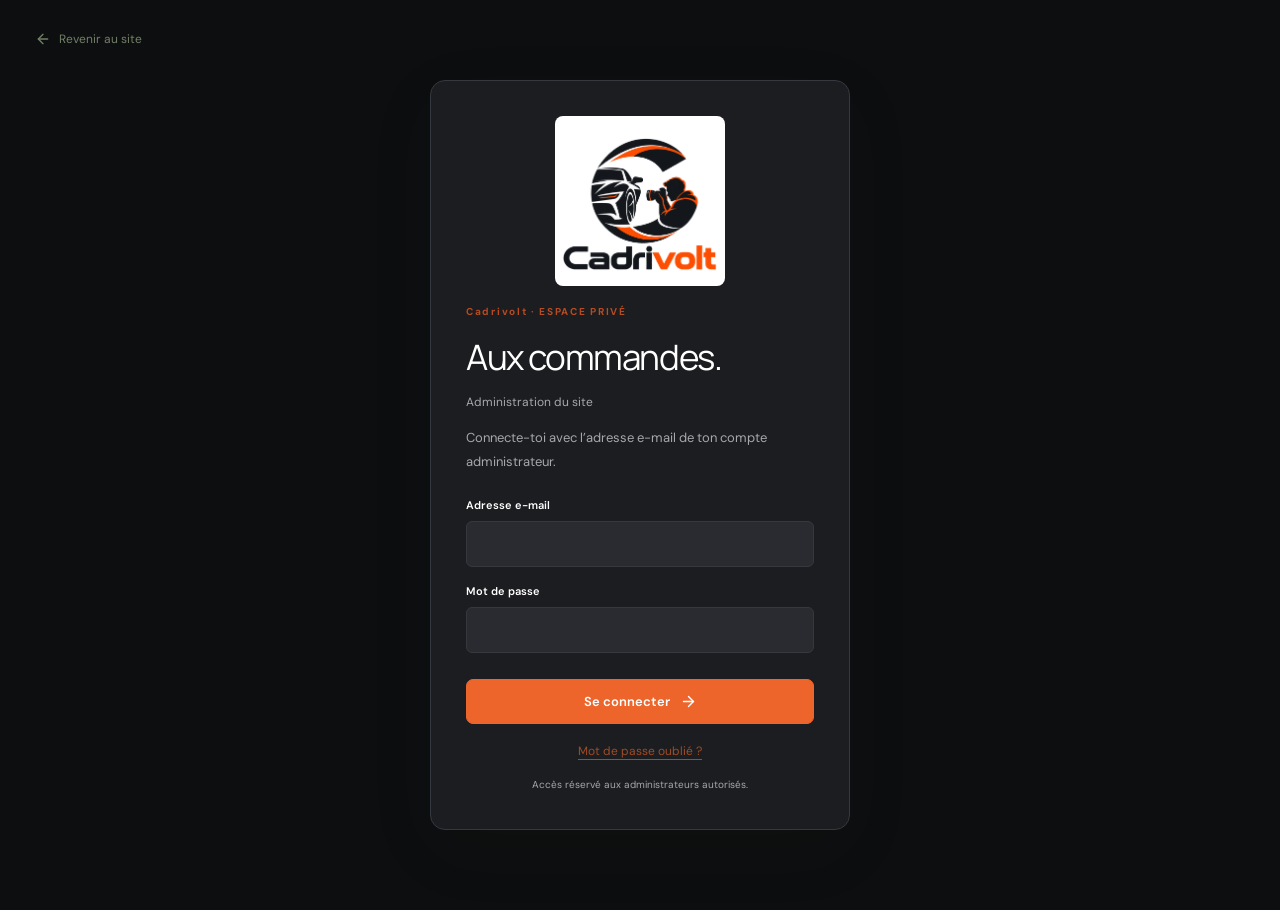
==== commit 13bea4aa: "Ajouter la gestion sécurisée des accès et des comptes" ====
--- a/admin/index.html
+++ b/admin/index.html
@@ -1,3 +1,3 @@
-<!doctype html><html lang="fr"><head><script src="../theme-init.js"></script><meta charset="utf-8"><meta name="viewport" content="width=device-width,initial-scale=1"><meta name="robots" content="noindex,nofollow"><title>Administration — Cadrivolt</title><link rel="icon" href="../images/cadrivolt-logo-v2.png"><script src="../config.js"></script>  <script type="module" crossorigin src="../assets/main-DdH3tfHO.js"></script>
-  <link rel="stylesheet" crossorigin href="../assets/main-B6yE5OLr.css">
-<link rel="manifest" href="../manifest.webmanifest"><link rel="apple-touch-icon" href="../images/cadrivolt-logo-v2.png"></head><body data-page="admin"><div id="root"></div></body></html>
+<!doctype html><html lang="fr"><head><script src="../theme-init.js"></script><meta charset="utf-8"><meta name="viewport" content="width=device-width,initial-scale=1"><meta name="robots" content="noindex,nofollow"><title>Administration — Cadrivolt</title><link rel="icon" href="../images/cadrivolt-logo-v2.png"><script src="../config.js"></script>  <script type="module" crossorigin src="../assets/main-DRI1pOiZ.js"></script>
+  <link rel="stylesheet" crossorigin href="../assets/main-BGe6pJTS.css">
+<link rel="manifest" href="../manifest.webmanifest"><link rel="apple-touch-icon" href="../icons/icon-192.png"></head><body data-page="admin"><div id="root"></div></body></html>
--- a/assets/main-BGe6pJTS.css
+++ b/assets/main-BGe6pJTS.css
@@ -0,0 +1 @@
+@import "https://fonts.googleapis.com/css2?family=DM+Sans:wght@400;450;500;550;600;650;700&family=Manrope:wght@400;500;600;650;700;750;800&display=swap";.banner-editor{border:0;margin:0 0 26px;padding:0;position:relative}.banner-editor legend{font-weight:600}.banner-editor .hint{margin:10px 0;line-height:1.6}.profile-banner{aspect-ratio:3;background:#e6e9e1;border-radius:8px;width:100%;margin-bottom:18px;position:relative;overflow:hidden}.profile-banner img{object-fit:cover;pointer-events:none;-webkit-user-select:none;user-select:none;width:100%;height:100%}.banner-drag{cursor:grab;touch-action:none}.banner-drag:active{cursor:grabbing}.banner-editor input[type=range]{width:100%;accent-color:var(--orange);padding:0}.banner-actions{flex-wrap:wrap;align-items:center;gap:16px;margin-top:12px;display:flex}.person-cover:has(.profile-banner){aspect-ratio:3;height:auto;padding:0;overflow:hidden}.person-cover .profile-banner{border-radius:0;margin:0}.person-cover:has(.profile-banner)>span{z-index:1;background:#fffef0;border-radius:20px;padding:5px 10px;position:absolute;top:14px;left:14px}.person-cover:has(.profile-banner){position:relative}.avatar,.profile-button{position:relative;overflow:hidden}.avatar-photo{object-fit:cover;border-radius:inherit;width:100%;height:100%;display:block}.profile-photo-picker{border:0;margin:0 0 24px;padding:0;position:relative}.profile-photo-picker legend{margin-bottom:12px;font-weight:600}.profile-photo-controls{align-items:center;gap:18px;display:flex}.profile-photo-preview{flex-shrink:0;font-size:24px;width:88px!important;height:88px!important}.profile-photo-picker .muted{margin-top:12px;font-size:12px;line-height:1.6}.photo-upload-label{cursor:pointer;position:relative;overflow:hidden}.photo-upload-label:focus-within{outline:2px solid var(--accent,#f56823);outline-offset:3px}.photo-upload-label input{opacity:0;cursor:pointer;width:100%;height:100%;position:absolute;inset:0}.profile-photo-picker .text-link{margin-top:8px;display:block}.photo-upload-pending{opacity:0;width:1px;height:1px;position:absolute;bottom:0;left:0}.profile-read-heading{align-items:center;gap:16px;margin:16px 0;display:flex}.profile-read-heading h3{margin-bottom:8px;font-size:24px}.profile-read-heading p{color:var(--muted);align-items:center;gap:5px;margin-top:9px;font-size:12px;display:flex}.profile-read-bio{white-space:pre-wrap;overflow-wrap:anywhere;color:var(--muted);margin:18px 0;font-size:13px;line-height:1.8}.profile-account-actions{border-top:1px solid var(--border);flex-wrap:wrap;align-items:center;gap:16px;margin-top:26px;padding-top:18px;display:flex}.profile-account-actions .signout,.profile-account-actions .text-link{margin:0}.profile-information,.gallery-editor{border:0;min-width:0;margin:0 0 28px;padding:0}.profile-information legend,.gallery-editor legend{margin-bottom:10px;font-size:16px;font-weight:650}.profile-save-actions{background:var(--paper);border-top:1px solid var(--border);z-index:3;justify-content:flex-end;gap:12px;padding:16px 0;display:flex;position:sticky;bottom:-22px}.public-gallery{margin:30px 0}.gallery-heading{justify-content:space-between;align-items:center;gap:12px;margin-bottom:15px;display:flex}.gallery-heading h3{font-size:20px}.gallery-heading>span{color:var(--muted);font-size:11px}.profile-gallery-grid{grid-template-columns:repeat(3,minmax(0,1fr));gap:10px;display:grid}.gallery-tile{aspect-ratio:4/3;text-align:left;background:#e6e9e1;border-radius:10px;width:100%;min-width:0;padding:0;position:relative;overflow:hidden}.gallery-tile img{object-fit:cover;width:100%;height:100%;transition:transform .2s}.gallery-tile:hover img{transform:scale(1.025)}.gallery-primary{aspect-ratio:auto;grid-area:span 2/span 2;min-height:180px}.gallery-feature{color:#b74b21;background:#fffffff0;border-radius:30px;align-items:center;gap:4px;padding:5px 8px;font-size:10px;display:flex;position:absolute;top:9px;left:9px}.gallery-tile-caption{color:#fff;background:linear-gradient(#0000,#151815b3);padding:24px 10px 10px;font-size:11px;position:absolute;bottom:0;left:0;right:0}.gallery-empty{border:1px dashed var(--border);color:var(--muted);border-radius:10px;align-items:center;gap:12px;padding:25px 15px;font-size:12px;display:flex}.gallery-editor-grid{grid-template-columns:repeat(2,minmax(0,1fr));gap:16px;margin-bottom:16px;display:grid}.gallery-edit-card{border:1px solid var(--border);background:#fff;border-radius:10px;min-width:0;overflow:hidden}.gallery-edit-preview{aspect-ratio:4/3;background:#e6e9e1;position:relative}.gallery-edit-preview img{object-fit:cover;width:100%;height:100%}.gallery-edit-body{padding:12px}.gallery-edit-body .field{margin:10px 0 0}.gallery-edit-body .field input,.gallery-edit-body .field textarea{padding:9px;font-size:12px}.gallery-edit-actions{gap:6px;margin-top:12px;display:flex}.gallery-edit-actions button{border:1px solid var(--border);border-radius:7px;place-items:center;min-width:40px;min-height:40px;display:grid}.gallery-edit-actions button.selected{color:var(--orange);border-color:var(--orange);background:#fff0e7}.gallery-edit-actions button:last-child{margin-left:auto}.gallery-add,.gallery-replace{cursor:pointer;position:relative;overflow:hidden}.gallery-add input,.gallery-replace input{opacity:0;cursor:pointer;width:100%;height:100%;position:absolute;inset:0}.gallery-replace{text-align:center;margin-top:12px;font-size:11px;display:block}.photo-viewer{color:#fff;box-sizing:border-box;background:#131713;border:0;width:100vw;max-width:none;height:100dvh;max-height:none;margin:0;padding:16px;inset:0}.photo-viewer[open]{flex-direction:column;display:flex}.photo-viewer::backdrop{background:#131713ef}.photo-viewer-close{z-index:2;color:#fff;background:#0009;border-radius:50%;place-items:center;width:44px;height:44px;display:grid;position:absolute;top:14px;right:16px}.photo-viewer-stage{flex:1;justify-content:center;align-items:center;min-height:0;padding-top:36px;display:flex}.photo-viewer-stage img{object-fit:contain;max-width:100%;max-height:100%}.photo-viewer-caption{padding:16px 0 max(12px,env(safe-area-inset-bottom));flex-shrink:0;justify-content:space-between;align-items:center;gap:15px;font-size:14px;display:flex}.photo-viewer-caption p{color:#c4ccc0;white-space:pre-wrap;overflow-wrap:anywhere;max-height:100px;margin:5px 0;font-size:12px;line-height:1.6;overflow:auto}.photo-viewer-caption small{color:#a7b09f;margin-top:5px;font-size:11px;display:block}.photo-viewer-caption>div:last-child{gap:6px;display:flex}.photo-viewer-caption>div:first-child{min-width:0;display:block}.photo-viewer-caption button{border:1px solid #586351;border-radius:50%;place-items:center;width:44px;height:44px;display:grid}.banner-preview{cursor:default}.banner-crop-controls{border:1px solid var(--border);border-radius:8px;margin-bottom:12px;padding:12px}.profile-edit-form fieldset:disabled{opacity:.7}.gallery-add:focus-within,.gallery-replace:focus-within{outline-offset:3px;outline:3px solid #ee854e}@media (width<=540px){.profile-read-heading h3{font-size:21px}.profile-gallery-grid{grid-template-columns:repeat(2,minmax(0,1fr));gap:8px}.gallery-primary{aspect-ratio:16/10;grid-area:auto/span 2;min-height:0}.gallery-editor-grid{grid-template-columns:1fr}.profile-save-actions{flex-wrap:wrap;gap:8px;bottom:-22px}.profile-save-actions .primary{flex:1;min-width:0;padding:12px 10px;font-size:11px}.profile-save-actions .secondary{padding:12px;font-size:11px}.profile-edit-form .field input,.profile-edit-form .field textarea,.profile-edit-form .field select{font-size:16px}.profile-account-actions{flex-direction:column;align-items:flex-start}.photo-viewer{padding:10px}.photo-viewer-caption{font-size:12px}.banner-actions{gap:10px}}.activity-feed{max-width:1180px;margin:auto;padding:38px 28px 60px}.feed-intro{justify-content:space-between;align-items:flex-end;gap:24px;margin-bottom:28px;display:flex}.feed-intro h1{letter-spacing:-1.3px;margin:12px 0 10px;font-size:36px;line-height:1.14}.feed-intro p{color:var(--muted);font-size:13px;line-height:1.8}.feed-intro>.secondary{flex-shrink:0}.feed-layout{grid-template-columns:240px minmax(0,650px);justify-content:center;align-items:start;gap:32px;display:grid}.feed-sidebar{border:1px solid var(--border);background:#fff;border-radius:13px;padding:23px;position:sticky;top:110px}.feed-sidebar h2{letter-spacing:-.6px;font-size:22px;line-height:1.2}.feed-sidebar p{color:var(--muted);margin:13px 0 18px;font-size:12px;line-height:1.8}.feed-sidebar .primary{width:100%;padding:12px;font-size:12px}.feed-sidebar .text-link{margin:15px auto 0;font-size:11px;display:block}.feed-main{min-width:0}.feed-filters{scrollbar-width:none;-ms-overflow-style:none;flex-wrap:wrap;align-items:center;gap:7px;margin-bottom:14px;display:flex;overflow-y:hidden}.feed-filters::-webkit-scrollbar{width:0;height:0;display:none}.feed-filters button{border:1px solid var(--border);white-space:nowrap;background:#fff;border-radius:30px;min-height:38px;padding:9px 13px;font-size:11px}.feed-filters button.selected{background:var(--ink);color:#fff;border-color:var(--ink)}.feed-stream-heading{color:var(--muted);justify-content:space-between;align-items:center;gap:10px;margin-bottom:13px;font-size:11px;display:flex}.feed-stream-heading button{border:1px solid var(--border);background:#fff;border-radius:50%;place-items:center;width:34px;height:34px;display:grid}.feed-card{border:1px solid var(--border);background:#fff;border-radius:14px;min-width:0;margin:0 0 24px;overflow:hidden}.feed-author{justify-content:space-between;align-items:center;gap:12px;padding:16px;display:flex}.feed-author-button{text-align:left;align-items:center;gap:11px;min-width:0;padding:0;display:flex}.feed-author-button .avatar{width:41px;height:41px;font-size:12px}.feed-author-button>span:last-child{min-width:0}.feed-author-button strong{text-overflow:ellipsis;white-space:nowrap;font-size:13px;display:block;overflow:hidden}.feed-author-button small{color:var(--muted);text-overflow:ellipsis;white-space:nowrap;margin-top:5px;font-size:10px;display:block;overflow:hidden}.feed-author time{max-width:110px;color:var(--muted);text-align:right;flex-shrink:0;font-size:10px;line-height:1.6}.feed-media{aspect-ratio:4/3;touch-action:pan-y pinch-zoom;background:#e7ebe1;position:relative;overflow:hidden}.feed-image-open{width:100%;height:100%;padding:0;display:block;overflow:hidden}.feed-image-open img{object-fit:cover;width:100%;height:100%}.feed-media-placeholder{height:100%;color:var(--muted);flex-direction:column;justify-content:center;align-items:center;gap:12px;padding:20px;font-size:12px;line-height:1.7;display:flex}.feed-media-counter{color:#fff;pointer-events:none;background:#172017c7;border-radius:30px;padding:5px 10px;font-size:11px;position:absolute;top:14px;right:14px}.feed-carousel-prev,.feed-carousel-next{color:#262b24;background:#fffffff0;border-radius:50%;place-items:center;width:40px;height:40px;display:grid;position:absolute;top:50%;transform:translateY(-50%);box-shadow:0 2px 10px #0002}.feed-carousel-prev{left:12px}.feed-carousel-next{right:12px}.feed-image-retry{background:#fff;border-radius:30px;padding:9px 14px;font-size:12px;position:absolute;bottom:15px;left:50%;transform:translate(-50%)}.feed-dots{justify-content:center;gap:1px;padding:7px 0 0;display:flex}.feed-dots button{place-items:center;width:25px;height:25px;display:grid}.feed-dots span{background:#d2d8ca;border-radius:50%;width:6px;height:6px}.feed-dots [aria-pressed=true] span{background:var(--orange);transform:scale(1.2)}.feed-copy{padding:19px 20px 16px}.feed-category{color:#ac481e;text-transform:uppercase;letter-spacing:1.4px;font-size:9px;font-weight:650}.feed-copy h2{letter-spacing:-.5px;overflow-wrap:anywhere;margin:9px 0;font-size:22px;line-height:1.3}.feed-summary{color:var(--muted);margin:5px 0;font-size:11px;line-height:1.8}.feed-description{color:#606c57;white-space:pre-wrap;overflow-wrap:anywhere;-webkit-line-clamp:4;-webkit-box-orient:vertical;margin-top:10px;font-size:12px;line-height:1.85;display:-webkit-box;overflow:hidden}.feed-card-detail .feed-description{display:block;overflow:visible}.feed-session-meta{color:var(--muted);flex-wrap:wrap;align-items:center;gap:13px;margin-top:15px;font-size:10px;display:flex}.feed-session-meta>span{align-items:center;gap:5px;display:flex}.feed-card-actions{border-top:1px solid var(--border);justify-content:space-between;align-items:center;gap:10px;margin-top:18px;padding-top:14px;display:flex}.feed-open-link{color:#b24c20;text-align:left;align-items:center;gap:7px;font-size:12px;font-weight:600;display:inline-flex}.feed-share{color:var(--muted);align-items:center;gap:7px;min-height:34px;font-size:11px;display:flex}.feed-more{min-height:32px;color:var(--muted);justify-content:center;padding:15px 0;font-size:12px;display:flex}.feed-more>span{align-items:center;gap:9px;display:flex}.feed-empty{text-align:center;border:1px solid var(--border);color:var(--muted);background:#fff;border-radius:12px;padding:45px 20px}.feed-empty>svg{margin:0 auto 20px}.feed-empty h2{color:var(--ink);font-size:25px;line-height:1.3}.feed-empty h3{color:var(--ink);font-size:20px}.feed-empty p{max-width:390px;margin:12px auto 0;font-size:12px;line-height:1.9}.feed-card-detail{border:0;border-radius:10px;margin:0}.feed-card-detail .feed-author,.feed-card-detail .feed-copy,.feed-card-detail .publication-owner-actions{padding-inline:18px}.feed-card-detail .feed-media{border-radius:10px}.feed-home-shortcut{color:var(--muted);align-items:center;gap:8px;margin:18px 5.8% 0;padding:5px 0;font-size:11px;display:flex}.profile-publications{margin:30px 0}.profile-publication-grid{grid-template-columns:repeat(3,minmax(0,1fr));gap:9px;display:grid}.profile-publication-grid>div{min-width:0}.publication-thumb{aspect-ratio:1;width:100%;color:var(--muted);background:#e7ebe1;border-radius:9px;justify-content:center;align-items:center;min-width:0;padding:0;display:flex;position:relative;overflow:hidden}.publication-thumb img{object-fit:cover;width:100%;height:100%}.publication-thumb-type{color:#48563d;background:#fffffff0;border-radius:20px;padding:4px 7px;font-size:8px;position:absolute;top:7px;left:7px}.publication-thumb-title{color:#fff;text-align:left;text-overflow:ellipsis;white-space:nowrap;background:linear-gradient(#0000,#0009);padding:25px 9px 9px;font-size:10px;position:absolute;bottom:0;left:0;right:0;overflow:hidden}@media (width<=900px){.activity-feed{padding:30px 22px}.feed-layout{grid-template-columns:190px minmax(0,1fr);gap:20px}.feed-sidebar{padding:18px}.feed-sidebar h2{font-size:20px}.feed-intro h1{font-size:30px}.feed-intro>.secondary{padding:11px;font-size:11px}}@media (width<=700px){.activity-feed{padding:22px 14px 36px}.feed-layout{flex-direction:column;gap:16px;display:flex}.feed-main{width:100%}.feed-sidebar{order:2;width:100%;padding:20px;position:static}.feed-intro{margin:0 3px 20px;display:block}.feed-intro h1{margin-top:10px;font-size:30px}.feed-intro p{font-size:12px}.feed-intro>.secondary{margin-top:15px}.feed-filters{overscroll-behavior-x:contain;flex-wrap:nowrap;gap:6px;padding-bottom:3px;overflow-x:auto}.feed-filters button{flex-shrink:0;padding:8px 12px}.feed-card{border-radius:12px;margin-bottom:20px}.feed-author{gap:8px;padding:13px 12px}.feed-author-button{gap:8px}.feed-author-button .avatar{width:36px;height:36px;font-size:10px}.feed-author-button strong{font-size:12px}.feed-author-button small{font-size:9px}.feed-author time{max-width:78px;font-size:9px}.feed-copy{padding:16px 15px 12px}.feed-copy h2{font-size:21px}.feed-media-counter{font-size:10px;top:11px;right:11px}.feed-carousel-prev,.feed-carousel-next{width:35px;height:35px}.feed-carousel-prev{left:9px}.feed-carousel-next{right:9px}.feed-card-actions{align-items:center}.feed-open-link{font-size:11px}.feed-share span{display:none}.feed-share{justify-content:center;width:34px}.feed-home-shortcut{margin:12px 22px 0}.profile-publication-grid{grid-template-columns:repeat(2,minmax(0,1fr));gap:8px}.feed-card-detail .feed-author{padding-block:8px 14px}.feed-card-detail .feed-copy h2{font-size:20px}}.feed-visitor-cta{display:none}@media (width<=700px){.feed-visitor-cta{background:#fff4ec;border:1px solid #f3d1ba;border-radius:9px;flex-wrap:wrap;justify-content:space-between;align-items:center;gap:7px;margin-bottom:17px;padding:12px;font-size:11px;display:flex}.feed-visitor-cta>span{color:#74513d}.feed-visitor-cta>button{color:#b24a1e;align-items:center;gap:7px;min-height:30px;padding:0;font-size:11px;font-weight:600;display:flex}}.install-banner{box-sizing:border-box;border:1px solid var(--line);background:var(--surface);width:calc(100% - 32px);max-width:1240px;color:var(--text-primary);border-radius:14px;align-items:center;gap:16px;margin:12px auto;padding:14px 46px 14px 18px;display:flex;position:relative}.install-banner-icon{color:var(--orange);flex:none}.install-banner-copy{flex:1;min-width:0}.install-banner-copy strong{font-size:14px;line-height:1.4}.install-banner-copy p{color:var(--text-secondary);margin:4px 0 0;font-size:12px;line-height:1.5}.install-platforms{flex-wrap:wrap;gap:8px;display:flex}.install-platforms button{border:1px solid var(--line);background:var(--surface-secondary);color:var(--text-primary);min-height:40px;font:inherit;cursor:pointer;border-radius:9px;padding:8px 14px;font-size:13px}.install-platforms button:hover,.install-platforms button[aria-pressed=true]{border-color:var(--orange);color:var(--orange)}.install-platforms button:disabled{opacity:.6;cursor:wait}.install-banner .install-dismiss{width:32px;min-width:32px;height:32px;position:absolute;top:7px;right:7px}.install-guide{color:var(--text-primary);font-size:14px;line-height:1.6}.install-guide-intro{align-items:center;gap:10px;font-weight:600;display:flex}.install-guide-intro svg{color:var(--orange)}.install-guide ol{gap:16px;margin:20px 0;padding:0;list-style:none;display:grid}.install-guide li{grid-template-columns:26px 20px minmax(0,1fr);align-items:start;gap:10px;display:grid}.install-step-number{border:1px solid var(--line);text-align:center;color:var(--orange);border-radius:50%;line-height:24px}.install-guide li svg{color:var(--text-secondary);margin-top:3px}.install-guide-note{color:var(--text-secondary);overflow-wrap:anywhere;font-size:13px}.install-guide-note a{color:var(--orange)}.install-guide>.install-platforms{margin-top:20px}@media (width<=600px){.install-banner{flex-wrap:wrap;gap:10px;width:calc(100% - 24px);margin:10px auto;padding:14px 38px 14px 14px}.install-banner-icon{display:none}.install-banner-copy{flex-basis:100%}.install-banner .install-platforms{gap:8px}}@media (display-mode:standalone),(display-mode:fullscreen){.install-banner{display:none}}.social-profile.section{width:100%;max-width:960px;color:var(--text-primary,var(--ink));margin:auto;padding:16px 18px 48px}.social-profile .profile-back{text-align:left;justify-content:flex-start;align-items:center;gap:7px;min-height:28px;margin:0 0 12px;font-size:13px;display:inline-flex}.social-profile-cover{background:var(--surface-secondary,#e8ece1);border-radius:12px;height:110px;position:relative;overflow:hidden}.social-profile-cover .profile-banner{border-radius:0;height:100%;margin:0}.social-profile-cover img{object-fit:cover}.social-profile-heading{align-items:center;gap:12px;min-height:80px;margin-top:-20px;padding:0 2px;display:flex;position:relative}.avatar.social-profile-avatar{border:3px solid var(--page,#f8f9f6);background:var(--surface-secondary);width:80px;height:80px;color:var(--text-secondary);flex:none;font-size:25px}.social-profile-identity{flex:1;min-width:0;padding-top:16px}.social-profile-identity h1{overflow-wrap:anywhere;-webkit-line-clamp:2;letter-spacing:-.5px;-webkit-box-orient:vertical;margin:0 0 5px;font-size:25px;font-weight:650;line-height:1.25;display:-webkit-box;overflow:hidden}.profile-role{color:var(--text-secondary);font-size:13px;line-height:1.4;display:block}.profile-settings{width:44px;min-width:44px;height:44px;color:var(--text-primary);margin-top:16px;position:relative;background:0 0!important}.social-profile-stats{color:var(--text-secondary);flex-wrap:wrap;align-items:center;gap:24px;margin:12px 0 10px;font-size:14px;line-height:1.5;display:flex}.social-profile-stats strong{color:var(--text-primary);font-size:15px;font-weight:650;display:inline}.social-profile-bio{white-space:pre-wrap;overflow-wrap:anywhere;max-width:740px;margin:8px 0;font-size:14px;line-height:1.5}.social-profile-info{color:var(--text-secondary);flex-wrap:wrap;align-items:center;gap:12px;margin:8px 0;display:flex}.social-profile-info span{overflow-wrap:anywhere;align-items:center;gap:5px;font-size:13px;line-height:1.5;display:flex}.social-profile-actions{grid-template-columns:1fr 1fr;gap:10px;margin:14px 0 16px;display:grid}.social-profile-actions>button{border-radius:9px;justify-content:center;align-items:center;gap:6px;min-width:0;min-height:44px;padding:10px 12px;font-size:14px;line-height:1.3;display:flex}.social-profile-actions>button:only-child{grid-column:1/-1}.social-profile-actions .secondary{background:var(--surface);border-color:var(--line);color:var(--text-primary)}.profile-content-tabs{justify-content:space-between;align-items:center;gap:20px;margin:0 0 10px;display:flex}.profile-content-tabs button{min-height:40px;color:var(--text-secondary);text-align:left;padding:5px 0;font-size:15px}.profile-content-tabs [aria-selected=true]{color:var(--text-primary);font-weight:650}.social-profile .profile-publications{margin:0;padding:0}.social-profile .profile-publication-grid{grid-template-columns:repeat(3,minmax(0,1fr));gap:2px}.social-profile .publication-thumb{aspect-ratio:1;border-radius:2px}.social-profile .publication-thumb-title{display:none}.social-profile .publication-thumb-type{text-overflow:ellipsis;white-space:nowrap;max-width:calc(100% - 8px);padding:4px;font-size:9px;overflow:hidden}.profile-settings-screen{min-height:70vh;max-width:760px!important}.profile-settings-page{background:var(--surface);border-radius:12px;min-width:0;padding:18px}.profile-settings-page>h1{margin:0 0 14px;font-size:26px;line-height:1.3}.settings-copy{color:var(--text-secondary);margin:10px 0 22px;font-size:14px;line-height:1.8}.profile-settings-links{flex-direction:column;gap:4px;display:flex}.profile-settings-link{text-align:left;border-bottom:1px solid var(--line);min-height:58px;color:var(--text-primary);align-items:center;gap:13px;padding:14px 10px;display:flex}.profile-settings-link>span{flex:1;min-width:0;font-size:14px}.profile-settings-link i{background:var(--orange);color:#fff;border-radius:20px;padding:3px 6px;font-size:11px;font-style:normal}.profile-settings-link:hover{background:var(--surface-secondary)}.settings-signout{color:var(--text-secondary);align-items:center;gap:9px;min-height:44px;margin-top:15px;padding:15px 10px;font-size:14px;display:flex}.profile-settings-page>.secondary{margin:10px 10px 10px 0;display:inline-flex}.profile-settings-page .profile-edit-form,.profile-settings-page .notification-inbox{padding:0}.profile-notifications-slot{min-height:180px}.profile-session-list{flex-direction:column;gap:10px;margin-top:12px;display:flex}.profile-session-card{text-align:left;border:1px solid var(--line);background:var(--surface);color:var(--text-primary);border-radius:10px;align-items:center;gap:14px;padding:12px;display:flex}.profile-session-card>img{object-fit:cover;border-radius:6px;width:76px;height:76px}.profile-session-card>span{flex:1;min-width:0}.profile-session-card strong{overflow-wrap:anywhere;font-size:14px}.profile-session-card small{color:var(--text-secondary);align-items:center;gap:4px;margin-top:6px;font-size:12px;line-height:1.4;display:flex}.manage-profile-sessions{align-items:center;gap:5px;min-height:40px;font-size:13px;display:flex}.feed-like{align-items:center;gap:8px;margin-bottom:16px;font-size:13px;display:flex}.feed-like.liked{color:var(--orange)}.feed-modes{border-bottom:1px solid var(--line);gap:25px;margin-bottom:20px;display:flex}.feed-modes button{padding:12px 0;font-size:15px}.feed-modes [aria-pressed=true]{color:var(--orange);border-bottom:2px solid var(--orange)}.publication-owner-actions{flex-wrap:wrap;gap:18px;padding:0 20px 20px;display:flex}.notification-preferences{border:1px solid var(--line);border-radius:12px;margin:20px 0;padding:18px}.notification-preferences .check-field{margin:12px 0}.notification-preferences .form-actions{margin:14px 0 0}.direct-profile-link{text-align:left;align-items:center;gap:12px;min-width:0;display:flex}.direct-profile-link strong,.direct-profile-link small{display:block}.direct-thread-copy>button{text-align:left;max-width:100%}.direct-thread-copy .direct-open-thread{width:100%;display:block}.notification-profile{color:var(--orange);padding:7px;font-size:10px}.notification-list li{flex-wrap:wrap}.notification-item{min-width:0}.topbar .main-nav{white-space:nowrap;scrollbar-width:none;-ms-overflow-style:none;gap:24px;min-width:0;overflow:auto hidden;display:flex!important}.topbar .main-nav button{white-space:nowrap;flex:none;font-size:14px;width:auto!important;min-width:max-content!important}.topbar .main-nav button.active{color:var(--orange)}.topbar .main-nav::-webkit-scrollbar{width:0;height:0;display:none}@media (width<=900px){.topbar{grid-template-rows:64px 44px!important;grid-template-columns:1fr auto!important;height:108px!important;min-height:108px!important;display:grid!important}.topbar>.brand{grid-area:1/1}.topbar .brand-logo{object-fit:contain;width:52px;height:52px}.topbar .main-nav{grid-area:2/1/auto/-1;align-items:stretch;gap:16px;width:100%;height:44px;margin:0;justify-content:space-between!important;padding:0!important;overflow-x:auto!important}.topbar .main-nav button{overflow:visible;min-height:44px!important;padding:12px 0!important;font-size:13px!important}.topbar .favorite-nav{display:none}.topbar .header-actions{grid-area:1/2}.topbar .profile-button,.topbar .message-nav,.topbar .create-header{width:40px;min-width:40px;height:40px}.topbar .create-header{border-radius:50%;gap:0;padding:0;font-size:0}.topbar .header-actions{gap:6px}.avatar.social-profile-avatar{width:72px;height:72px;font-size:24px}.social-profile-heading{min-height:72px}.social-profile-identity h1{font-size:22px}.profile-role{font-size:12px}.social-profile-cover{height:110px}.social-profile-actions>button{font-size:13px}.social-profile.section{padding:14px 14px 40px}.publication-owner-actions{padding:0 15px 15px}}@media (width<=360px){.social-profile-actions{gap:8px}.social-profile-actions>button{padding:10px 6px;font-size:12px}.social-profile-stats{gap:17px;font-size:12px}.social-profile-stats strong{font-size:13px}.social-profile-identity h1{font-size:20px}.profile-settings-page{padding:14px}.profile-settings-page .form-actions{flex-wrap:wrap}.profile-role{font-size:11px}}.profile-settings-link>.settings-link-icon{flex:0 0 24px;justify-content:center;align-items:center;width:24px;height:24px;display:inline-flex;position:relative}.profile-header-actions{flex:none;align-items:center;gap:2px;margin-top:16px;display:flex}.profile-header-actions .profile-settings{margin-top:0}.profile-inbox-button{width:40px;min-width:40px;height:44px;color:var(--text-primary);position:relative;background:0 0!important}.profile-inbox-count{background:var(--orange);color:#fff;text-align:center;border-radius:20px;min-width:14px;padding:2px 4px;font-size:9px;font-style:normal;line-height:12px;position:absolute;top:2px;right:0}.profile-completion{border:1px solid var(--line);box-sizing:border-box;background:var(--surface);max-width:1200px;color:var(--text-primary);border-radius:16px;align-items:center;gap:18px;width:calc(100% - 32px);margin:20px auto;padding:20px;display:flex}.profile-completion-symbols{color:var(--orange);flex:none;gap:8px;display:flex}.profile-completion-copy{flex:1;min-width:0}.profile-completion h2{margin:0 0 6px;font-size:18px;line-height:1.4}.profile-completion p{margin:0 0 6px;font-size:14px;line-height:1.6}.profile-completion small{color:var(--text-secondary);font-size:12px;line-height:1.5}.profile-completion-actions{flex-direction:column;flex-shrink:0;align-items:center;gap:12px;display:flex}.profile-completion-actions .primary{font-size:13px}@media (width<=650px){.profile-completion{flex-wrap:wrap;gap:12px;width:calc(100% - 24px);margin:14px auto;padding:16px}.profile-completion-symbols{display:none}.profile-completion-copy{flex-basis:100%}.profile-completion-actions{flex-flow:wrap;gap:16px}.profile-completion h2{font-size:17px}}.feed-card,.publication-thumb,.photo-viewer{border:1px solid var(--publication-border,#c37d0140)!important}.publication-thumb{box-sizing:border-box}.composer-add{cursor:pointer;align-items:center;gap:8px;display:inline-flex}.composer-add input{opacity:0;width:1px;height:1px;position:absolute}.composer-grid{grid-template-columns:repeat(3,minmax(0,1fr));gap:10px;margin:20px 0;display:grid}.composer-photo{background:#fff;border:1px solid #dfe5d7;border-radius:10px;position:relative;overflow:hidden}.composer-photo img{aspect-ratio:1;object-fit:cover;width:100%}.composer-photo>span{color:#fff;background:#20251ed9;border-radius:20px;padding:4px 7px;font-size:11px;position:absolute;top:5px;left:5px}.composer-photo>div{justify-content:space-around;gap:3px;padding:6px;display:flex}.composer-photo button{padding:6px}.composer-photo button:disabled{opacity:.25}.publication-appearance-form{max-width:800px}.border-preview{grid-template-columns:2fr 1fr;align-items:start;gap:18px;display:grid}.border-preview .feed-card{background:#fff;border-radius:12px;padding:20px}.border-preview .feed-card p{color:#7b8272;margin-top:10px;font-size:13px;line-height:1.7}.border-preview .publication-thumb{aspect-ratio:1;color:#747c69;background:#f6f7f2;border-radius:10px;justify-content:center;align-items:center;display:flex}.social-profile .profile-publication-grid{grid-template-columns:repeat(3,minmax(0,1fr))!important}@media (width<=430px){.composer-grid{gap:6px}.composer-photo>div{gap:0;padding:3px}.composer-photo button{padding:5px 3px}.border-preview{grid-template-columns:1fr 1fr;gap:10px}.publication-appearance-form .form-actions{flex-direction:column}}@layer properties{@supports (((-webkit-hyphens:none)) and (not (margin-trim:inline))) or ((-moz-orient:inline) and (not (color:rgb(from red r g b)))){*,:before,:after,::backdrop{--tw-translate-x:0;--tw-translate-y:0;--tw-translate-z:0;--tw-rotate-x:initial;--tw-rotate-y:initial;--tw-rotate-z:initial;--tw-skew-x:initial;--tw-skew-y:initial;--tw-scroll-snap-strictness:proximity;--tw-space-x-reverse:0;--tw-border-style:solid;--tw-leading:initial;--tw-font-weight:initial;--tw-tracking:initial;--tw-ordinal:initial;--tw-slashed-zero:initial;--tw-numeric-figure:initial;--tw-numeric-spacing:initial;--tw-numeric-fraction:initial;--tw-shadow:0 0 #0000;--tw-shadow-color:initial;--tw-shadow-alpha:100%;--tw-inset-shadow:0 0 #0000;--tw-inset-shadow-color:initial;--tw-inset-shadow-alpha:100%;--tw-ring-color:initial;--tw-ring-shadow:0 0 #0000;--tw-inset-ring-color:initial;--tw-inset-ring-shadow:0 0 #0000;--tw-ring-inset:initial;--tw-ring-offset-width:0px;--tw-ring-offset-color:#fff;--tw-ring-offset-shadow:0 0 #0000;--tw-outline-style:solid;--tw-blur:initial;--tw-brightness:initial;--tw-contrast:initial;--tw-grayscale:initial;--tw-hue-rotate:initial;--tw-invert:initial;--tw-opacity:initial;--tw-saturate:initial;--tw-sepia:initial;--tw-drop-shadow:initial;--tw-drop-shadow-color:initial;--tw-drop-shadow-alpha:100%;--tw-drop-shadow-size:initial;--tw-duration:initial;--tw-ease:initial;--tw-content:"";--tw-scale-x:1;--tw-scale-y:1;--tw-scale-z:1}}}@layer theme{:root,:host{--font-sans:ui-sans-serif, system-ui, sans-serif, "Apple Color Emoji", "Segoe UI Emoji", "Segoe UI Symbol", "Noto Color Emoji";--font-mono:ui-monospace, SFMono-Regular, Menlo, Monaco, Consolas, "Liberation Mono", "Courier New", monospace;--color-black:#000;--color-white:#fff;--spacing:.25rem;--container-xs:20rem;--container-sm:24rem;--container-lg:32rem;--text-xs:.75rem;--text-xs--line-height:calc(1 / .75);--text-sm:.875rem;--text-sm--line-height:calc(1.25 / .875);--text-base:1rem;--text-base--line-height:calc(1.5 / 1);--text-lg:1.125rem;--text-lg--line-height:calc(1.75 / 1.125);--font-weight-normal:400;--font-weight-medium:500;--font-weight-semibold:600;--tracking-tight:-.025em;--tracking-widest:.1em;--leading-tight:1.25;--leading-snug:1.375;--leading-normal:1.5;--leading-relaxed:1.625;--radius-xs:.125rem;--radius-sm:.25rem;--radius-md:.375rem;--radius-lg:.5rem;--radius-xl:.75rem;--ease-in-out:cubic-bezier(.4, 0, .2, 1);--animate-spin:spin 1s linear infinite;--animate-pulse:pulse 2s cubic-bezier(.4, 0, .6, 1) infinite;--aspect-video:16 / 9;--default-transition-duration:.15s;--default-transition-timing-function:cubic-bezier(.4, 0, .2, 1);--default-font-family:var(--font-sans);--default-mono-font-family:var(--font-mono)}}@layer base{*,:after,:before,::backdrop{box-sizing:border-box;border:0 solid;margin:0;padding:0}::file-selector-button{box-sizing:border-box;border:0 solid;margin:0;padding:0}html,:host{-webkit-text-size-adjust:100%;tab-size:4;line-height:1.5;font-family:var(--default-font-family,ui-sans-serif, system-ui, sans-serif, "Apple Color Emoji", "Segoe UI Emoji", "Segoe UI Symbol", "Noto Color Emoji");font-feature-settings:var(--default-font-feature-settings,normal);font-variation-settings:var(--default-font-variation-settings,normal);-webkit-tap-highlight-color:transparent}hr{height:0;color:inherit;border-top-width:1px}abbr:where([title]){-webkit-text-decoration:underline dotted;text-decoration:underline dotted}h1,h2,h3,h4,h5,h6{font-size:inherit;font-weight:inherit}a{color:inherit;-webkit-text-decoration:inherit;-webkit-text-decoration:inherit;-webkit-text-decoration:inherit;-webkit-text-decoration:inherit;text-decoration:inherit}b,strong{font-weight:bolder}code,kbd,samp,pre{font-family:var(--default-mono-font-family,ui-monospace, SFMono-Regular, Menlo, Monaco, Consolas, "Liberation Mono", "Courier New", monospace);font-feature-settings:var(--default-mono-font-feature-settings,normal);font-variation-settings:var(--default-mono-font-variation-settings,normal);font-size:1em}small{font-size:80%}sub,sup{vertical-align:baseline;font-size:75%;line-height:0;position:relative}sub{bottom:-.25em}sup{top:-.5em}table{text-indent:0;border-color:inherit;border-collapse:collapse}:-moz-focusring{outline:auto}progress{vertical-align:baseline}summary{display:list-item}ol,ul,menu{list-style:none}img,svg,video,canvas,audio,iframe,embed,object{vertical-align:middle;display:block}img,video{max-width:100%;height:auto}button,input,select,optgroup,textarea{font:inherit;font-feature-settings:inherit;font-variation-settings:inherit;letter-spacing:inherit;color:inherit;opacity:1;background-color:#0000;border-radius:0}::file-selector-button{font:inherit;font-feature-settings:inherit;font-variation-settings:inherit;letter-spacing:inherit;color:inherit;opacity:1;background-color:#0000;border-radius:0}:where(select:is([multiple],[size])) optgroup{font-weight:bolder}:where(select:is([multiple],[size])) optgroup option{padding-inline-start:20px}::file-selector-button{margin-inline-end:4px}::placeholder{opacity:1}@supports (not ((-webkit-appearance:-apple-pay-button))) or (contain-intrinsic-size:1px){::placeholder{color:currentColor}@supports (color:color-mix(in lab, red, red)){::placeholder{color:color-mix(in oklab, currentcolor 50%, transparent)}}}textarea{resize:vertical}::-webkit-search-decoration{-webkit-appearance:none}::-webkit-date-and-time-value{min-height:1lh;text-align:inherit}::-webkit-datetime-edit{display:inline-flex}::-webkit-datetime-edit-fields-wrapper{padding:0}::-webkit-datetime-edit{padding-block:0}::-webkit-datetime-edit-year-field{padding-block:0}::-webkit-datetime-edit-month-field{padding-block:0}::-webkit-datetime-edit-day-field{padding-block:0}::-webkit-datetime-edit-hour-field{padding-block:0}::-webkit-datetime-edit-minute-field{padding-block:0}::-webkit-datetime-edit-second-field{padding-block:0}::-webkit-datetime-edit-millisecond-field{padding-block:0}::-webkit-datetime-edit-meridiem-field{padding-block:0}::-webkit-calendar-picker-indicator{line-height:1}:-moz-ui-invalid{box-shadow:none}button,input:where([type=button],[type=reset],[type=submit]){appearance:button}::file-selector-button{appearance:button}::-webkit-inner-spin-button{height:auto}::-webkit-outer-spin-button{height:auto}[hidden]:where(:not([hidden=until-found])){display:none!important}}@layer components;@layer utilities{.\@container\/card-header{container:card-header/inline-size}.\@container\/field-group{container:field-group/inline-size}.pointer-events-none{pointer-events:none}.invisible{visibility:hidden}.visible{visibility:visible}.sr-only{clip-path:inset(50%);white-space:nowrap;border-width:0;width:1px;height:1px;margin:-1px;padding:0;position:absolute;overflow:hidden}.absolute{position:absolute}.fixed{position:fixed}.relative{position:relative}.static{position:static}.inset-0{inset:calc(var(--spacing) * 0)}.inset-x-0{inset-inline:calc(var(--spacing) * 0)}.inset-y-0{inset-block:calc(var(--spacing) * 0)}.inset-s-1\/2{inset-inline-start:50%}.start{inset-inline-start:var(--spacing)}.end{inset-inline-end:var(--spacing)}.-top-12{top:calc(var(--spacing) * -12)}.top-0{top:calc(var(--spacing) * 0)}.top-1\.5{top:calc(var(--spacing) * 1.5)}.top-1\/2{top:50%}.top-3\.5{top:calc(var(--spacing) * 3.5)}.top-4{top:calc(var(--spacing) * 4)}.top-\[1px\]{top:1px}.top-\[50\%\]{top:50%}.top-\[60\%\]{top:60%}.top-full{top:100%}.-right-12{right:calc(var(--spacing) * -12)}.right-0{right:calc(var(--spacing) * 0)}.right-1{right:calc(var(--spacing) * 1)}.right-2{right:calc(var(--spacing) * 2)}.right-3{right:calc(var(--spacing) * 3)}.right-3\.5{right:calc(var(--spacing) * 3.5)}.right-4{right:calc(var(--spacing) * 4)}.-bottom-12{bottom:calc(var(--spacing) * -12)}.bottom-0{bottom:calc(var(--spacing) * 0)}.-left-12{left:calc(var(--spacing) * -12)}.left-0{left:calc(var(--spacing) * 0)}.left-1\/2{left:50%}.left-2{left:calc(var(--spacing) * 2)}.left-3{left:calc(var(--spacing) * 3)}.left-\[50\%\]{left:50%}.isolate{isolation:isolate}.z-10{z-index:10}.z-20{z-index:20}.z-50{z-index:50}.z-\[1\]{z-index:1}.order-first{order:-9999}.order-last{order:9999}.col-start-2{grid-column-start:2}.row-span-2{grid-row:span 2/span 2}.row-start-1{grid-row-start:1}.container{width:100%}@media (width>=40rem){.container{max-width:40rem}}@media (width>=48rem){.container{max-width:48rem}}@media (width>=64rem){.container{max-width:64rem}}@media (width>=80rem){.container{max-width:80rem}}@media (width>=96rem){.container{max-width:96rem}}.m-0\!{margin:calc(var(--spacing) * 0)!important}.-mx-1{margin-inline:calc(var(--spacing) * -1)}.mx-2{margin-inline:calc(var(--spacing) * 2)}.mx-3\.5{margin-inline:calc(var(--spacing) * 3.5)}.mx-auto{margin-inline:auto}.-my-2{margin-block:calc(var(--spacing) * -2)}.my-0{margin-block:calc(var(--spacing) * 0)}.my-0\.5{margin-block:calc(var(--spacing) * .5)}.my-1{margin-block:calc(var(--spacing) * 1)}.-mt-4{margin-top:calc(var(--spacing) * -4)}.mt-0\.5{margin-top:calc(var(--spacing) * .5)}.mt-1\.5{margin-top:calc(var(--spacing) * 1.5)}.mt-2{margin-top:calc(var(--spacing) * 2)}.mt-4{margin-top:calc(var(--spacing) * 4)}.mt-auto{margin-top:auto}.mb-2{margin-bottom:calc(var(--spacing) * 2)}.mb-3{margin-bottom:calc(var(--spacing) * 3)}.-ml-1{margin-left:calc(var(--spacing) * -1)}.-ml-4{margin-left:calc(var(--spacing) * -4)}.ml-1{margin-left:calc(var(--spacing) * 1)}.ml-4{margin-left:calc(var(--spacing) * 4)}.ml-auto{margin-left:auto}.line-clamp-1{-webkit-line-clamp:1;-webkit-box-orient:vertical;display:-webkit-box;overflow:hidden}.line-clamp-2{-webkit-line-clamp:2;-webkit-box-orient:vertical;display:-webkit-box;overflow:hidden}.block{display:block}.flex{display:flex}.grid{display:grid}.hidden{display:none}.inline-flex{display:inline-flex}.table{display:table}.table-caption{display:table-caption}.table-cell{display:table-cell}.table-row{display:table-row}.field-sizing-content{field-sizing:content}.aspect-square{aspect-ratio:1}.aspect-video{aspect-ratio:var(--aspect-video)}.size-\(--cell-size\){width:var(--cell-size);height:var(--cell-size)}.size-2{width:calc(var(--spacing) * 2);height:calc(var(--spacing) * 2)}.size-2\.5{width:calc(var(--spacing) * 2.5);height:calc(var(--spacing) * 2.5)}.size-3{width:calc(var(--spacing) * 3);height:calc(var(--spacing) * 3)}.size-3\.5{width:calc(var(--spacing) * 3.5);height:calc(var(--spacing) * 3.5)}.size-4{width:calc(var(--spacing) * 4);height:calc(var(--spacing) * 4)}.size-6{width:calc(var(--spacing) * 6);height:calc(var(--spacing) * 6)}.size-7{width:calc(var(--spacing) * 7);height:calc(var(--spacing) * 7)}.size-8{width:calc(var(--spacing) * 8);height:calc(var(--spacing) * 8)}.size-9{width:calc(var(--spacing) * 9);height:calc(var(--spacing) * 9)}.size-10{width:calc(var(--spacing) * 10);height:calc(var(--spacing) * 10)}.size-16{width:calc(var(--spacing) * 16);height:calc(var(--spacing) * 16)}.size-auto{width:auto;height:auto}.size-full{width:100%;height:100%}.h-\(--cell-size\){height:var(--cell-size)}.h-1\.5{height:calc(var(--spacing) * 1.5)}.h-2{height:calc(var(--spacing) * 2)}.h-2\.5{height:calc(var(--spacing) * 2.5)}.h-4{height:calc(var(--spacing) * 4)}.h-5{height:calc(var(--spacing) * 5)}.h-6{height:calc(var(--spacing) * 6)}.h-7{height:calc(var(--spacing) * 7)}.h-8{height:calc(var(--spacing) * 8)}.h-9{height:calc(var(--spacing) * 9)}.h-10{height:calc(var(--spacing) * 10)}.h-12{height:calc(var(--spacing) * 12)}.h-\[calc\(--spacing\(5\.5\)\)\]{height:calc(calc(var(--spacing) * 5.5))}.h-\[calc\(100\%-1px\)\]{height:calc(100% - 1px)}.h-\[var\(--radix-navigation-menu-viewport-height\)\]{height:var(--radix-navigation-menu-viewport-height)}.h-\[var\(--radix-select-trigger-height\)\]{height:var(--radix-select-trigger-height)}.h-auto{height:auto}.h-full{height:100%}.h-max{height:max-content}.h-px{height:1px}.h-svh{height:100svh}.max-h-\(--radix-context-menu-content-available-height\){max-height:var(--radix-context-menu-content-available-height)}.max-h-\(--radix-dropdown-menu-content-available-height\){max-height:var(--radix-dropdown-menu-content-available-height)}.max-h-\(--radix-select-content-available-height\){max-height:var(--radix-select-content-available-height)}.max-h-96{max-height:calc(var(--spacing) * 96)}.max-h-\[300px\]{max-height:300px}.max-h-\[min\(calc\(--spacing\(96\)---spacing\(9\)\)\,calc\(var\(--available-height\)---spacing\(9\)\)\)\]{max-height:min(calc(calc(var(--spacing) * 96) - calc(var(--spacing) * 9)), calc(var(--available-height) - calc(var(--spacing) * 9)))}.min-h-0{min-height:calc(var(--spacing) * 0)}.min-h-4{min-height:calc(var(--spacing) * 4)}.min-h-9{min-height:calc(var(--spacing) * 9)}.min-h-16{min-height:calc(var(--spacing) * 16)}.min-h-full{min-height:100%}.min-h-svh{min-height:100svh}.w-\(--anchor-width\){width:var(--anchor-width)}.w-\(--cell-size\){width:var(--cell-size)}.w-\(--sidebar-width\){width:var(--sidebar-width)}.w-0{width:calc(var(--spacing) * 0)}.w-1{width:calc(var(--spacing) * 1)}.w-2{width:calc(var(--spacing) * 2)}.w-2\.5{width:calc(var(--spacing) * 2.5)}.w-3{width:calc(var(--spacing) * 3)}.w-3\/4{width:75%}.w-4{width:calc(var(--spacing) * 4)}.w-5{width:calc(var(--spacing) * 5)}.w-9{width:calc(var(--spacing) * 9)}.w-10{width:calc(var(--spacing) * 10)}.w-24{width:calc(var(--spacing) * 24)}.w-64{width:calc(var(--spacing) * 64)}.w-72{width:calc(var(--spacing) * 72)}.w-\[100px\]{width:100px}.w-auto{width:auto}.w-fit{width:fit-content}.w-full{width:100%}.w-max{width:max-content}.w-px{width:1px}.max-w-\(--available-width\){max-width:var(--available-width)}.max-w-\(--skeleton-width\){max-width:var(--skeleton-width)}.max-w-\[80\%\]{max-width:80%}.max-w-\[calc\(100\%-2rem\)\]{max-width:calc(100% - 2rem)}.max-w-full{max-width:100%}.max-w-max{max-width:max-content}.max-w-sm{max-width:var(--container-sm)}.min-w-\(--cell-size\){min-width:var(--cell-size)}.min-w-0{min-width:calc(var(--spacing) * 0)}.min-w-5{min-width:calc(var(--spacing) * 5)}.min-w-8{min-width:calc(var(--spacing) * 8)}.min-w-9{min-width:calc(var(--spacing) * 9)}.min-w-10{min-width:calc(var(--spacing) * 10)}.min-w-16{min-width:calc(var(--spacing) * 16)}.min-w-40{min-width:calc(var(--spacing) * 40)}.min-w-\[8rem\]{min-width:8rem}.min-w-\[12rem\]{min-width:12rem}.min-w-\[calc\(var\(--anchor-width\)\+--spacing\(7\)\)\]{min-width:calc(var(--anchor-width) + calc(var(--spacing) * 7))}.min-w-\[var\(--radix-select-trigger-width\)\]{min-width:var(--radix-select-trigger-width)}.flex-1{flex:1}.shrink-0{flex-shrink:0}.grow{flex-grow:1}.grow-0{flex-grow:0}.basis-full{flex-basis:100%}.caption-bottom{caption-side:bottom}.border-collapse{border-collapse:collapse}.origin-\(--radix-context-menu-content-transform-origin\){transform-origin:var(--radix-context-menu-content-transform-origin)}.origin-\(--radix-dropdown-menu-content-transform-origin\){transform-origin:var(--radix-dropdown-menu-content-transform-origin)}.origin-\(--radix-hover-card-content-transform-origin\){transform-origin:var(--radix-hover-card-content-transform-origin)}.origin-\(--radix-menubar-content-transform-origin\){transform-origin:var(--radix-menubar-content-transform-origin)}.origin-\(--radix-popover-content-transform-origin\){transform-origin:var(--radix-popover-content-transform-origin)}.origin-\(--radix-select-content-transform-origin\){transform-origin:var(--radix-select-content-transform-origin)}.origin-\(--radix-tooltip-content-transform-origin\){transform-origin:var(--radix-tooltip-content-transform-origin)}.origin-\(--transform-origin\){transform-origin:var(--transform-origin)}.-translate-x-1\/2{--tw-translate-x:calc(calc(1 / 2 * 100%) * -1);translate:var(--tw-translate-x) var(--tw-translate-y)}.-translate-x-px{--tw-translate-x:-1px;translate:var(--tw-translate-x) var(--tw-translate-y)}.translate-x-\[-50\%\]{--tw-translate-x:-50%;translate:var(--tw-translate-x) var(--tw-translate-y)}.translate-x-px{--tw-translate-x:1px;translate:var(--tw-translate-x) var(--tw-translate-y)}.-translate-y-1\/2{--tw-translate-y:calc(calc(1 / 2 * 100%) * -1);translate:var(--tw-translate-x) var(--tw-translate-y)}.-translate-y-3\/4{--tw-translate-y:calc(calc(3 / 4 * 100%) * -1);translate:var(--tw-translate-x) var(--tw-translate-y)}.translate-y-0\.5{--tw-translate-y:calc(var(--spacing) * .5);translate:var(--tw-translate-x) var(--tw-translate-y)}.translate-y-3\/4{--tw-translate-y:calc(3 / 4 * 100%);translate:var(--tw-translate-x) var(--tw-translate-y)}.translate-y-\[-50\%\]{--tw-translate-y:-50%;translate:var(--tw-translate-x) var(--tw-translate-y)}.translate-y-\[calc\(-50\%_-_2px\)\]{--tw-translate-y:calc(-50% - 2px);translate:var(--tw-translate-x) var(--tw-translate-y)}.rotate-45{rotate:45deg}.rotate-90{rotate:90deg}.transform{transform:var(--tw-rotate-x,) var(--tw-rotate-y,) var(--tw-rotate-z,) var(--tw-skew-x,) var(--tw-skew-y,)}.animate-pulse{animation:var(--animate-pulse)}.animate-spin{animation:var(--animate-spin)}.cursor-default{cursor:default}.cursor-text{cursor:text}.touch-none{touch-action:none}.resize{resize:both}.resize-none{resize:none}.snap-x{scroll-snap-type:x var(--tw-scroll-snap-strictness)}.snap-mandatory{--tw-scroll-snap-strictness:mandatory}.scroll-my-1{scroll-margin-block:calc(var(--spacing) * 1)}.scroll-px-1{scroll-padding-inline:calc(var(--spacing) * 1)}.scroll-py-1{scroll-padding-block:calc(var(--spacing) * 1)}.list-disc{list-style-type:disc}.list-none{list-style-type:none}.appearance-none{appearance:none}.auto-rows-min{grid-auto-rows:min-content}.grid-cols-\[0_1fr\]{grid-template-columns:0 1fr}.grid-rows-\[auto_1fr\]{grid-template-rows:auto 1fr}.grid-rows-\[auto_auto\]{grid-template-rows:auto auto}.flex-col{flex-direction:column}.flex-col-reverse{flex-direction:column-reverse}.flex-row{flex-direction:row}.flex-wrap{flex-wrap:wrap}.place-content-center{place-content:center}.place-items-center{place-items:center}.items-center{align-items:center}.items-end{align-items:flex-end}.items-start{align-items:flex-start}.items-stretch{align-items:stretch}.justify-between{justify-content:space-between}.justify-center{justify-content:center}.justify-start{justify-content:flex-start}.justify-items-start{justify-items:start}.gap-0\.5{gap:calc(var(--spacing) * .5)}.gap-1{gap:calc(var(--spacing) * 1)}.gap-1\.5{gap:calc(var(--spacing) * 1.5)}.gap-2{gap:calc(var(--spacing) * 2)}.gap-2\.5{gap:calc(var(--spacing) * 2.5)}.gap-3{gap:calc(var(--spacing) * 3)}.gap-4{gap:calc(var(--spacing) * 4)}.gap-6{gap:calc(var(--spacing) * 6)}.gap-7{gap:calc(var(--spacing) * 7)}.gap-8{gap:calc(var(--spacing) * 8)}.gap-\[--spacing\(var\(--gap\)\)\]{gap:calc(var(--spacing) * var(--gap))}:where(.-space-x-2>:not(:last-child)){--tw-space-x-reverse:0;margin-inline-start:calc(calc(var(--spacing) * -2) * var(--tw-space-x-reverse));margin-inline-end:calc(calc(var(--spacing) * -2) * calc(1 - var(--tw-space-x-reverse)))}.gap-y-0\.5{row-gap:calc(var(--spacing) * .5)}.self-end{align-self:flex-end}.self-start{align-self:flex-start}.self-stretch{align-self:stretch}.justify-self-end{justify-self:flex-end}.truncate{text-overflow:ellipsis;white-space:nowrap;overflow:hidden}.overflow-auto{overflow:auto}.overflow-hidden{overflow:hidden}.overflow-x-auto{overflow-x:auto}.overflow-x-hidden{overflow-x:hidden}.overflow-y-auto{overflow-y:auto}.overscroll-contain{overscroll-behavior:contain}.overscroll-x-contain{overscroll-behavior-x:contain}.rounded-\[2px\]{border-radius:2px}.rounded-\[4px\]{border-radius:4px}.rounded-\[calc\(var\(--radius\)-5px\)\]{border-radius:calc(var(--radius) - 5px)}.rounded-\[inherit\]{border-radius:inherit}.rounded-full{border-radius:3.40282e38px}.rounded-lg{border-radius:var(--radius-lg)}.rounded-md{border-radius:var(--radius-md)}.rounded-none{border-radius:0}.rounded-sm{border-radius:var(--radius-sm)}.rounded-xl{border-radius:var(--radius-xl)}.rounded-xs{border-radius:var(--radius-xs)}.rounded-l-md{border-top-left-radius:var(--radius-md);border-bottom-left-radius:var(--radius-md)}.rounded-tl-sm{border-top-left-radius:var(--radius-sm)}.rounded-r-md{border-top-right-radius:var(--radius-md);border-bottom-right-radius:var(--radius-md)}.border{border-style:var(--tw-border-style);border-width:1px}.border-0{border-style:var(--tw-border-style);border-width:0}.border-\[1\.5px\]{border-style:var(--tw-border-style);border-width:1.5px}.border-y{border-block-style:var(--tw-border-style);border-block-width:1px}.border-t{border-top-style:var(--tw-border-style);border-top-width:1px}.border-r{border-right-style:var(--tw-border-style);border-right-width:1px}.border-b{border-bottom-style:var(--tw-border-style);border-bottom-width:1px}.border-l{border-left-style:var(--tw-border-style);border-left-width:1px}.border-dashed{--tw-border-style:dashed;border-style:dashed}.border-none{--tw-border-style:none;border-style:none}.border-\(--color-border\){border-color:var(--color-border)}.border-transparent{border-color:#0000}.border-t-transparent{border-top-color:#0000}.border-l-transparent{border-left-color:#0000}.bg-\(--color-bg\){background-color:var(--color-bg)}.bg-\[Canvas\]{background-color:canvas}.bg-black\/50{background-color:#00000080}@supports (color:color-mix(in lab, red, red)){.bg-black\/50{background-color:color-mix(in oklab, var(--color-black) 50%, transparent)}}.bg-transparent{background-color:#0000}.bg-white{background-color:var(--color-white)}.bg-clip-padding{background-clip:padding-box}.fill-current{fill:currentColor}.p-0{padding:calc(var(--spacing) * 0)}.p-1{padding:calc(var(--spacing) * 1)}.p-2{padding:calc(var(--spacing) * 2)}.p-3{padding:calc(var(--spacing) * 3)}.p-4{padding:calc(var(--spacing) * 4)}.p-6{padding:calc(var(--spacing) * 6)}.p-\[3px\]{padding:3px}.p-px{padding:1px}.px-\(--cell-size\){padding-inline:var(--cell-size)}.px-1{padding-inline:calc(var(--spacing) * 1)}.px-1\.5{padding-inline:calc(var(--spacing) * 1.5)}.px-2{padding-inline:calc(var(--spacing) * 2)}.px-2\.5{padding-inline:calc(var(--spacing) * 2.5)}.px-3{padding-inline:calc(var(--spacing) * 3)}.px-4{padding-inline:calc(var(--spacing) * 4)}.px-6{padding-inline:calc(var(--spacing) * 6)}.py-0\.5{padding-block:calc(var(--spacing) * .5)}.py-1{padding-block:calc(var(--spacing) * 1)}.py-1\.5{padding-block:calc(var(--spacing) * 1.5)}.py-2{padding-block:calc(var(--spacing) * 2)}.py-3{padding-block:calc(var(--spacing) * 3)}.py-4{padding-block:calc(var(--spacing) * 4)}.py-6{padding-block:calc(var(--spacing) * 6)}.pt-0{padding-top:calc(var(--spacing) * 0)}.pt-3{padding-top:calc(var(--spacing) * 3)}.pt-4{padding-top:calc(var(--spacing) * 4)}.pr-1{padding-right:calc(var(--spacing) * 1)}.pr-2{padding-right:calc(var(--spacing) * 2)}.pr-2\.5{padding-right:calc(var(--spacing) * 2.5)}.pr-3{padding-right:calc(var(--spacing) * 3)}.pr-8{padding-right:calc(var(--spacing) * 8)}.pr-9{padding-right:calc(var(--spacing) * 9)}.pb-2{padding-bottom:calc(var(--spacing) * 2)}.pb-3{padding-bottom:calc(var(--spacing) * 3)}.pb-4{padding-bottom:calc(var(--spacing) * 4)}.pl-2{padding-left:calc(var(--spacing) * 2)}.pl-3{padding-left:calc(var(--spacing) * 3)}.pl-4{padding-left:calc(var(--spacing) * 4)}.pl-8{padding-left:calc(var(--spacing) * 8)}.text-center{text-align:center}.text-left{text-align:left}.align-middle{vertical-align:middle}.font-mono{font-family:var(--font-mono)}.font-sans{font-family:var(--font-sans)}.text-base{font-size:var(--text-base);line-height:var(--tw-leading,var(--text-base--line-height))}.text-lg{font-size:var(--text-lg);line-height:var(--tw-leading,var(--text-lg--line-height))}.text-sm{font-size:var(--text-sm);line-height:var(--tw-leading,var(--text-sm--line-height))}.text-sm\/relaxed{font-size:var(--text-sm);line-height:var(--leading-relaxed)}.text-xs{font-size:var(--text-xs);line-height:var(--tw-leading,var(--text-xs--line-height))}.text-\[0\.8rem\]{font-size:.8rem}.leading-none{--tw-leading:1;line-height:1}.leading-normal{--tw-leading:var(--leading-normal);line-height:var(--leading-normal)}.leading-relaxed{--tw-leading:var(--leading-relaxed);line-height:var(--leading-relaxed)}.leading-snug{--tw-leading:var(--leading-snug);line-height:var(--leading-snug)}.leading-tight{--tw-leading:var(--leading-tight);line-height:var(--leading-tight)}.font-medium{--tw-font-weight:var(--font-weight-medium);font-weight:var(--font-weight-medium)}.font-normal{--tw-font-weight:var(--font-weight-normal);font-weight:var(--font-weight-normal)}.font-semibold{--tw-font-weight:var(--font-weight-semibold);font-weight:var(--font-weight-semibold)}.tracking-tight{--tw-tracking:var(--tracking-tight);letter-spacing:var(--tracking-tight)}.tracking-widest{--tw-tracking:var(--tracking-widest);letter-spacing:var(--tracking-widest)}.text-balance{text-wrap:balance}.break-words,.wrap-break-word{overflow-wrap:break-word}.whitespace-normal{white-space:normal}.whitespace-nowrap{white-space:nowrap}.text-\[CanvasText\]{color:canvastext}.text-current{color:currentColor}.text-white{color:var(--color-white)}.ordinal{--tw-ordinal:ordinal;font-variant-numeric:var(--tw-ordinal,) var(--tw-slashed-zero,) var(--tw-numeric-figure,) var(--tw-numeric-spacing,) var(--tw-numeric-fraction,)}.tabular-nums{--tw-numeric-spacing:tabular-nums;font-variant-numeric:var(--tw-ordinal,) var(--tw-slashed-zero,) var(--tw-numeric-figure,) var(--tw-numeric-spacing,) var(--tw-numeric-fraction,)}.underline-offset-4{text-underline-offset:4px}.antialiased{-webkit-font-smoothing:antialiased;-moz-osx-font-smoothing:grayscale}.opacity-0{opacity:0}.opacity-50{opacity:.5}.opacity-60{opacity:.6}.opacity-70{opacity:.7}.shadow{--tw-shadow:0 1px 3px 0 var(--tw-shadow-color,#0000001a), 0 1px 2px -1px var(--tw-shadow-color,#0000001a);box-shadow:var(--tw-inset-shadow), var(--tw-inset-ring-shadow), var(--tw-ring-offset-shadow), var(--tw-ring-shadow), var(--tw-shadow)}.shadow-\[0_0_0_1px_var\(--sidebar-border\)\]{--tw-shadow:0 0 0 1px var(--tw-shadow-color,var(--sidebar-border));box-shadow:var(--tw-inset-shadow), var(--tw-inset-ring-shadow), var(--tw-ring-offset-shadow), var(--tw-ring-shadow), var(--tw-shadow)}.shadow-lg{--tw-shadow:0 10px 15px -3px var(--tw-shadow-color,#0000001a), 0 4px 6px -4px var(--tw-shadow-color,#0000001a);box-shadow:var(--tw-inset-shadow), var(--tw-inset-ring-shadow), var(--tw-ring-offset-shadow), var(--tw-ring-shadow), var(--tw-shadow)}.shadow-md{--tw-shadow:0 4px 6px -1px var(--tw-shadow-color,#0000001a), 0 2px 4px -2px var(--tw-shadow-color,#0000001a);box-shadow:var(--tw-inset-shadow), var(--tw-inset-ring-shadow), var(--tw-ring-offset-shadow), var(--tw-ring-shadow), var(--tw-shadow)}.shadow-none{--tw-shadow:0 0 #0000;box-shadow:var(--tw-inset-shadow), var(--tw-inset-ring-shadow), var(--tw-ring-offset-shadow), var(--tw-ring-shadow), var(--tw-shadow)}.shadow-sm{--tw-shadow:0 1px 3px 0 var(--tw-shadow-color,#0000001a), 0 1px 2px -1px var(--tw-shadow-color,#0000001a);box-shadow:var(--tw-inset-shadow), var(--tw-inset-ring-shadow), var(--tw-ring-offset-shadow), var(--tw-ring-shadow), var(--tw-shadow)}.shadow-xl{--tw-shadow:0 20px 25px -5px var(--tw-shadow-color,#0000001a), 0 8px 10px -6px var(--tw-shadow-color,#0000001a);box-shadow:var(--tw-inset-shadow), var(--tw-inset-ring-shadow), var(--tw-ring-offset-shadow), var(--tw-ring-shadow), var(--tw-shadow)}.shadow-xs{--tw-shadow:0 1px 2px 0 var(--tw-shadow-color,#0000000d);box-shadow:var(--tw-inset-shadow), var(--tw-inset-ring-shadow), var(--tw-ring-offset-shadow), var(--tw-ring-shadow), var(--tw-shadow)}.ring-0{--tw-ring-shadow:var(--tw-ring-inset,) 0 0 0 calc(0px + var(--tw-ring-offset-width)) var(--tw-ring-color,currentcolor);box-shadow:var(--tw-inset-shadow), var(--tw-inset-ring-shadow), var(--tw-ring-offset-shadow), var(--tw-ring-shadow), var(--tw-shadow)}.ring-1{--tw-ring-shadow:var(--tw-ring-inset,) 0 0 0 calc(1px + var(--tw-ring-offset-width)) var(--tw-ring-color,currentcolor);box-shadow:var(--tw-inset-shadow), var(--tw-inset-ring-shadow), var(--tw-ring-offset-shadow), var(--tw-ring-shadow), var(--tw-shadow)}.ring-2{--tw-ring-shadow:var(--tw-ring-inset,) 0 0 0 calc(2px + var(--tw-ring-offset-width)) var(--tw-ring-color,currentcolor);box-shadow:var(--tw-inset-shadow), var(--tw-inset-ring-shadow), var(--tw-ring-offset-shadow), var(--tw-ring-shadow), var(--tw-shadow)}.ring-3{--tw-ring-shadow:var(--tw-ring-inset,) 0 0 0 calc(3px + var(--tw-ring-offset-width)) var(--tw-ring-color,currentcolor);box-shadow:var(--tw-inset-shadow), var(--tw-inset-ring-shadow), var(--tw-ring-offset-shadow), var(--tw-ring-shadow), var(--tw-shadow)}.outline-hidden{--tw-outline-style:none;outline-style:none}@media (forced-colors:active){.outline-hidden{outline-offset:2px;outline:2px solid #0000}}.outline{outline-style:var(--tw-outline-style);outline-width:1px}.filter{filter:var(--tw-blur,) var(--tw-brightness,) var(--tw-contrast,) var(--tw-grayscale,) var(--tw-hue-rotate,) var(--tw-invert,) var(--tw-saturate,) var(--tw-sepia,) var(--tw-drop-shadow,)}.transition{transition-property:color,background-color,border-color,outline-color,text-decoration-color,fill,stroke,--tw-gradient-from,--tw-gradient-via,--tw-gradient-to,opacity,box-shadow,transform,translate,scale,rotate,filter,-webkit-backdrop-filter,backdrop-filter,display,content-visibility,overlay,pointer-events;transition-timing-function:var(--tw-ease,var(--default-transition-timing-function));transition-duration:var(--tw-duration,var(--default-transition-duration))}.transition-\[color\,box-shadow\]{transition-property:color,box-shadow;transition-timing-function:var(--tw-ease,var(--default-transition-timing-function));transition-duration:var(--tw-duration,var(--default-transition-duration))}.transition-\[left\,right\,width\]{transition-property:left,right,width;transition-timing-function:var(--tw-ease,var(--default-transition-timing-function));transition-duration:var(--tw-duration,var(--default-transition-duration))}.transition-\[margin\,opacity\]{transition-property:margin,opacity;transition-timing-function:var(--tw-ease,var(--default-transition-timing-function));transition-duration:var(--tw-duration,var(--default-transition-duration))}.transition-\[translate\,scale\,opacity\]{transition-property:translate,scale,opacity;transition-timing-function:var(--tw-ease,var(--default-transition-timing-function));transition-duration:var(--tw-duration,var(--default-transition-duration))}.transition-\[width\,height\,padding\]{transition-property:width,height,padding;transition-timing-function:var(--tw-ease,var(--default-transition-timing-function));transition-duration:var(--tw-duration,var(--default-transition-duration))}.transition-\[width\]{transition-property:width;transition-timing-function:var(--tw-ease,var(--default-transition-timing-function));transition-duration:var(--tw-duration,var(--default-transition-duration))}.transition-all{transition-property:all;transition-timing-function:var(--tw-ease,var(--default-transition-timing-function));transition-duration:var(--tw-duration,var(--default-transition-duration))}.transition-colors{transition-property:color,background-color,border-color,outline-color,text-decoration-color,fill,stroke,--tw-gradient-from,--tw-gradient-via,--tw-gradient-to;transition-timing-function:var(--tw-ease,var(--default-transition-timing-function));transition-duration:var(--tw-duration,var(--default-transition-duration))}.transition-opacity{transition-property:opacity;transition-timing-function:var(--tw-ease,var(--default-transition-timing-function));transition-duration:var(--tw-duration,var(--default-transition-duration))}.transition-shadow{transition-property:box-shadow;transition-timing-function:var(--tw-ease,var(--default-transition-timing-function));transition-duration:var(--tw-duration,var(--default-transition-duration))}.transition-transform{transition-property:transform,translate,scale,rotate;transition-timing-function:var(--tw-ease,var(--default-transition-timing-function));transition-duration:var(--tw-duration,var(--default-transition-duration))}.transition-none{transition-property:none}.duration-100{--tw-duration:.1s;transition-duration:.1s}.duration-200{--tw-duration:.2s;transition-duration:.2s}.duration-300{--tw-duration:.3s;transition-duration:.3s}.duration-1000{--tw-duration:1s;transition-duration:1s}.ease-in-out{--tw-ease:var(--ease-in-out);transition-timing-function:var(--ease-in-out)}.ease-linear{--tw-ease:linear;transition-timing-function:linear}.contain-content{contain:content}.outline-none{--tw-outline-style:none;outline-style:none}.select-none{-webkit-user-select:none;user-select:none}.\[--cell-size\:--spacing\(8\)\]{--cell-size:calc(var(--spacing) * 8)}.\[contain-intrinsic-size\:auto_10rem\]{contain-intrinsic-size:auto 10rem}.\[content-visibility\:auto\]{content-visibility:auto}.group-focus-within\/menu-item\:opacity-100:is(:where(.group\/menu-item):focus-within *){opacity:1}@media (hover:hover){.group-hover\/menu-item\:opacity-100:is(:where(.group\/menu-item):hover *){opacity:1}}.group-has-data-\[sidebar\=menu-action\]\/menu-item\:pr-8:is(:where(.group\/menu-item):has([data-sidebar=menu-action]) *){padding-right:calc(var(--spacing) * 8)}.group-has-data-\[size\=lg\]\/avatar-group\:size-10:is(:where(.group\/avatar-group):has([data-size=lg]) *){width:calc(var(--spacing) * 10);height:calc(var(--spacing) * 10)}.group-has-data-\[size\=sm\]\/avatar-group\:size-6:is(:where(.group\/avatar-group):has([data-size=sm]) *){width:calc(var(--spacing) * 6);height:calc(var(--spacing) * 6)}.group-has-data-\[slot\=combobox-clear\]\/input-group\:hidden:is(:where(.group\/input-group):has([data-slot=combobox-clear]) *){display:none}.group-has-data-\[slot\=message-footer\]\/message\:-translate-y-8:is(:where(.group\/message):has([data-slot=message-footer]) *){--tw-translate-y:calc(var(--spacing) * -8);translate:var(--tw-translate-x) var(--tw-translate-y)}.group-has-data-\[variant\=ghost\]\/message\:px-0:is(:where(.group\/message):has([data-variant=ghost]) *){padding-inline:calc(var(--spacing) * 0)}.group-has-\[\[data-orientation\=horizontal\]\]\/field\:text-balance:is(:where(.group\/field):has([data-orientation=horizontal]) *){text-wrap:balance}.group-has-\[\[data-slot\=item-description\]\]\/item\:translate-y-0\.5:is(:where(.group\/item):has([data-slot=item-description]) *){--tw-translate-y:calc(var(--spacing) * .5);translate:var(--tw-translate-x) var(--tw-translate-y)}.group-has-\[\[data-slot\=item-description\]\]\/item\:self-start:is(:where(.group\/item):has([data-slot=item-description]) *){align-self:flex-start}.group-has-\[\>input\]\/input-group\:pt-2\.5:is(:where(.group\/input-group):has(>input) *){padding-top:calc(var(--spacing) * 2.5)}.group-has-\[\>input\]\/input-group\:pb-2\.5:is(:where(.group\/input-group):has(>input) *){padding-bottom:calc(var(--spacing) * 2.5)}.group-data-empty\/combobox-content\:flex:is(:where(.group\/combobox-content)[data-empty] *){display:flex}.group-data-\[align\=end\]\/bubble\:self-end:is(:where(.group\/bubble)[data-align=end] *){align-self:flex-end}.group-data-\[align\=end\]\/message\:justify-end:is(:where(.group\/message)[data-align=end] *){justify-content:flex-end}.group-data-\[align\=end\]\/message\:self-end:is(:where(.group\/message)[data-align=end] *){align-self:flex-end}.group-data-\[collapsible\=icon\]\:-mt-8:is(:where(.group)[data-collapsible=icon] *){margin-top:calc(var(--spacing) * -8)}.group-data-\[collapsible\=icon\]\:hidden:is(:where(.group)[data-collapsible=icon] *){display:none}.group-data-\[collapsible\=icon\]\:size-8\!:is(:where(.group)[data-collapsible=icon] *){width:calc(var(--spacing) * 8)!important;height:calc(var(--spacing) * 8)!important}.group-data-\[collapsible\=icon\]\:w-\(--sidebar-width-icon\):is(:where(.group)[data-collapsible=icon] *){width:var(--sidebar-width-icon)}.group-data-\[collapsible\=icon\]\:w-\[calc\(var\(--sidebar-width-icon\)\+\(--spacing\(4\)\)\)\]:is(:where(.group)[data-collapsible=icon] *){width:calc(var(--sidebar-width-icon) + (calc(var(--spacing) * 4)))}.group-data-\[collapsible\=icon\]\:w-\[calc\(var\(--sidebar-width-icon\)\+\(--spacing\(4\)\)\+2px\)\]:is(:where(.group)[data-collapsible=icon] *){width:calc(var(--sidebar-width-icon) + (calc(var(--spacing) * 4)) + 2px)}.group-data-\[collapsible\=icon\]\:overflow-hidden:is(:where(.group)[data-collapsible=icon] *){overflow:hidden}.group-data-\[collapsible\=icon\]\:p-0\!:is(:where(.group)[data-collapsible=icon] *){padding:calc(var(--spacing) * 0)!important}.group-data-\[collapsible\=icon\]\:p-2\!:is(:where(.group)[data-collapsible=icon] *){padding:calc(var(--spacing) * 2)!important}.group-data-\[collapsible\=icon\]\:opacity-0:is(:where(.group)[data-collapsible=icon] *){opacity:0}.group-data-\[collapsible\=offcanvas\]\:right-\[calc\(var\(--sidebar-width\)\*-1\)\]:is(:where(.group)[data-collapsible=offcanvas] *){right:calc(var(--sidebar-width) * -1)}.group-data-\[collapsible\=offcanvas\]\:left-\[calc\(var\(--sidebar-width\)\*-1\)\]:is(:where(.group)[data-collapsible=offcanvas] *){left:calc(var(--sidebar-width) * -1)}.group-data-\[collapsible\=offcanvas\]\:w-0:is(:where(.group)[data-collapsible=offcanvas] *){width:calc(var(--spacing) * 0)}.group-data-\[collapsible\=offcanvas\]\:translate-x-0:is(:where(.group)[data-collapsible=offcanvas] *){--tw-translate-x:calc(var(--spacing) * 0);translate:var(--tw-translate-x) var(--tw-translate-y)}.group-data-\[disabled\=true\]\:pointer-events-none:is(:where(.group)[data-disabled=true] *){pointer-events:none}.group-data-\[disabled\=true\]\:opacity-50:is(:where(.group)[data-disabled=true] *),.group-data-\[disabled\=true\]\/field\:opacity-50:is(:where(.group\/field)[data-disabled=true] *),.group-data-\[disabled\=true\]\/input-group\:opacity-50:is(:where(.group\/input-group)[data-disabled=true] *){opacity:.5}.group-data-\[focused\=true\]\/day\:relative:is(:where(.group\/day)[data-focused=true] *){position:relative}.group-data-\[focused\=true\]\/day\:z-10:is(:where(.group\/day)[data-focused=true] *){z-index:10}.group-data-\[focused\=true\]\/day\:ring-\[3px\]:is(:where(.group\/day)[data-focused=true] *){--tw-ring-shadow:var(--tw-ring-inset,) 0 0 0 calc(3px + var(--tw-ring-offset-width)) var(--tw-ring-color,currentcolor);box-shadow:var(--tw-inset-shadow), var(--tw-inset-ring-shadow), var(--tw-ring-offset-shadow), var(--tw-ring-shadow), var(--tw-shadow)}.group-data-\[orientation\=horizontal\]\/tabs\:h-9:is(:where(.group\/tabs)[data-orientation=horizontal] *){height:calc(var(--spacing) * 9)}.group-data-\[orientation\=vertical\]\/attachment\:absolute:is(:where(.group\/attachment)[data-orientation=vertical] *){position:absolute}.group-data-\[orientation\=vertical\]\/attachment\:top-3:is(:where(.group\/attachment)[data-orientation=vertical] *){top:calc(var(--spacing) * 3)}.group-data-\[orientation\=vertical\]\/attachment\:right-3:is(:where(.group\/attachment)[data-orientation=vertical] *){right:calc(var(--spacing) * 3)}.group-data-\[orientation\=vertical\]\/attachment\:w-full:is(:where(.group\/attachment)[data-orientation=vertical] *){width:100%}.group-data-\[orientation\=vertical\]\/attachment\:gap-1:is(:where(.group\/attachment)[data-orientation=vertical] *){gap:calc(var(--spacing) * 1)}.group-data-\[orientation\=vertical\]\/attachment\:px-1:is(:where(.group\/attachment)[data-orientation=vertical] *){padding-inline:calc(var(--spacing) * 1)}.group-data-\[orientation\=vertical\]\/tabs\:h-fit:is(:where(.group\/tabs)[data-orientation=vertical] *){height:fit-content}.group-data-\[orientation\=vertical\]\/tabs\:w-full:is(:where(.group\/tabs)[data-orientation=vertical] *){width:100%}.group-data-\[orientation\=vertical\]\/tabs\:flex-col:is(:where(.group\/tabs)[data-orientation=vertical] *){flex-direction:column}.group-data-\[orientation\=vertical\]\/tabs\:justify-start:is(:where(.group\/tabs)[data-orientation=vertical] *){justify-content:flex-start}.group-data-\[side\=left\]\:-right-4:is(:where(.group)[data-side=left] *){right:calc(var(--spacing) * -4)}.group-data-\[side\=left\]\:border-r:is(:where(.group)[data-side=left] *){border-right-style:var(--tw-border-style);border-right-width:1px}.group-data-\[side\=right\]\:left-0:is(:where(.group)[data-side=right] *){left:calc(var(--spacing) * 0)}.group-data-\[side\=right\]\:rotate-180:is(:where(.group)[data-side=right] *){rotate:180deg}.group-data-\[side\=right\]\:border-l:is(:where(.group)[data-side=right] *){border-left-style:var(--tw-border-style);border-left-width:1px}.group-data-\[size\=default\]\/avatar\:size-2\.5:is(:where(.group\/avatar)[data-size=default] *){width:calc(var(--spacing) * 2.5);height:calc(var(--spacing) * 2.5)}.group-data-\[size\=default\]\/switch\:size-4:is(:where(.group\/switch)[data-size=default] *){width:calc(var(--spacing) * 4);height:calc(var(--spacing) * 4)}.group-data-\[size\=lg\]\/avatar\:size-3:is(:where(.group\/avatar)[data-size=lg] *){width:calc(var(--spacing) * 3);height:calc(var(--spacing) * 3)}.group-data-\[size\=sm\]\/alert-dialog-content\:grid:is(:where(.group\/alert-dialog-content)[data-size=sm] *){display:grid}.group-data-\[size\=sm\]\/alert-dialog-content\:grid-cols-2:is(:where(.group\/alert-dialog-content)[data-size=sm] *){grid-template-columns:repeat(2,minmax(0,1fr))}.group-data-\[size\=sm\]\/attachment\:w-8:is(:where(.group\/attachment)[data-size=sm] *){width:calc(var(--spacing) * 8)}.group-data-\[size\=sm\]\/avatar\:size-2:is(:where(.group\/avatar)[data-size=sm] *){width:calc(var(--spacing) * 2);height:calc(var(--spacing) * 2)}.group-data-\[size\=sm\]\/avatar\:text-xs:is(:where(.group\/avatar)[data-size=sm] *){font-size:var(--text-xs);line-height:var(--tw-leading,var(--text-xs--line-height))}.group-data-\[size\=sm\]\/switch\:size-3:is(:where(.group\/switch)[data-size=sm] *){width:calc(var(--spacing) * 3);height:calc(var(--spacing) * 3)}.group-data-\[size\=xs\]\/attachment\:w-7:is(:where(.group\/attachment)[data-size=xs] *){width:calc(var(--spacing) * 7)}.group-data-\[size\=xs\]\/attachment\:rounded-md:is(:where(.group\/attachment)[data-size=xs] *){border-radius:var(--radius-md)}.group-data-\[state\=done\]\/attachment\:opacity-100:is(:where(.group\/attachment)[data-state=done] *),.group-data-\[state\=idle\]\/attachment\:opacity-100:is(:where(.group\/attachment)[data-state=idle] *){opacity:1}.group-data-\[state\=open\]\:rotate-180:is(:where(.group)[data-state=open] *){rotate:180deg}.group-data-\[variant\=floating\]\:rounded-lg:is(:where(.group)[data-variant=floating] *){border-radius:var(--radius-lg)}.group-data-\[variant\=floating\]\:border:is(:where(.group)[data-variant=floating] *){border-style:var(--tw-border-style);border-width:1px}.group-data-\[variant\=floating\]\:shadow-sm:is(:where(.group)[data-variant=floating] *){--tw-shadow:0 1px 3px 0 var(--tw-shadow-color,#0000001a), 0 1px 2px -1px var(--tw-shadow-color,#0000001a);box-shadow:var(--tw-inset-shadow), var(--tw-inset-ring-shadow), var(--tw-ring-offset-shadow), var(--tw-ring-shadow), var(--tw-shadow)}.group-data-\[variant\=line\]\/tabs-list\:bg-transparent:is(:where(.group\/tabs-list)[data-variant=line] *){background-color:#0000}.group-data-\[variant\=outline\]\/field-group\:-mb-2:is(:where(.group\/field-group)[data-variant=outline] *){margin-bottom:calc(var(--spacing) * -2)}.group-data-\[variant\=separator\]\/marker\:flex-none:is(:where(.group\/marker)[data-variant=separator] *){flex:none}.group-data-\[variant\=separator\]\/marker\:text-center:is(:where(.group\/marker)[data-variant=separator] *){text-align:center}.group-data-\[vaul-drawer-direction\=bottom\]\/drawer-content\:block:is(:where(.group\/drawer-content)[data-vaul-drawer-direction=bottom] *){display:block}.group-data-\[vaul-drawer-direction\=bottom\]\/drawer-content\:text-center:is(:where(.group\/drawer-content)[data-vaul-drawer-direction=bottom] *),.group-data-\[vaul-drawer-direction\=top\]\/drawer-content\:text-center:is(:where(.group\/drawer-content)[data-vaul-drawer-direction=top] *){text-align:center}.group-data-\[viewport\=false\]\/navigation-menu\:top-full:is(:where(.group\/navigation-menu)[data-viewport=false] *){top:100%}.group-data-\[viewport\=false\]\/navigation-menu\:mt-1\.5:is(:where(.group\/navigation-menu)[data-viewport=false] *){margin-top:calc(var(--spacing) * 1.5)}.group-data-\[viewport\=false\]\/navigation-menu\:overflow-hidden:is(:where(.group\/navigation-menu)[data-viewport=false] *){overflow:hidden}.group-data-\[viewport\=false\]\/navigation-menu\:rounded-md:is(:where(.group\/navigation-menu)[data-viewport=false] *){border-radius:var(--radius-md)}.group-data-\[viewport\=false\]\/navigation-menu\:border:is(:where(.group\/navigation-menu)[data-viewport=false] *){border-style:var(--tw-border-style);border-width:1px}.group-data-\[viewport\=false\]\/navigation-menu\:shadow:is(:where(.group\/navigation-menu)[data-viewport=false] *){--tw-shadow:0 1px 3px 0 var(--tw-shadow-color,#0000001a), 0 1px 2px -1px var(--tw-shadow-color,#0000001a);box-shadow:var(--tw-inset-shadow), var(--tw-inset-ring-shadow), var(--tw-ring-offset-shadow), var(--tw-ring-shadow), var(--tw-shadow)}.group-data-\[viewport\=false\]\/navigation-menu\:duration-200:is(:where(.group\/navigation-menu)[data-viewport=false] *){--tw-duration:.2s;transition-duration:.2s}.peer-disabled\:cursor-not-allowed:is(:where(.peer):disabled~*){cursor:not-allowed}.peer-disabled\:opacity-50:is(:where(.peer):disabled~*){opacity:.5}.peer-data-\[size\=default\]\/menu-button\:top-1\.5:is(:where(.peer\/menu-button)[data-size=default]~*){top:calc(var(--spacing) * 1.5)}.peer-data-\[size\=lg\]\/menu-button\:top-2\.5:is(:where(.peer\/menu-button)[data-size=lg]~*){top:calc(var(--spacing) * 2.5)}.peer-data-\[size\=sm\]\/menu-button\:top-1:is(:where(.peer\/menu-button)[data-size=sm]~*){top:calc(var(--spacing) * 1)}.file\:inline-flex::file-selector-button{display:inline-flex}.file\:h-7::file-selector-button{height:calc(var(--spacing) * 7)}.file\:border-0::file-selector-button{border-style:var(--tw-border-style);border-width:0}.file\:bg-transparent::file-selector-button{background-color:#0000}.file\:text-sm::file-selector-button{font-size:var(--text-sm);line-height:var(--tw-leading,var(--text-sm--line-height))}.file\:font-medium::file-selector-button{--tw-font-weight:var(--font-weight-medium);font-weight:var(--font-weight-medium)}.before\:mr-1:before{content:var(--tw-content);margin-right:calc(var(--spacing) * 1)}.before\:h-px:before{content:var(--tw-content);height:1px}.before\:min-w-0:before{content:var(--tw-content);min-width:calc(var(--spacing) * 0)}.before\:flex-1:before{content:var(--tw-content);flex:1}.after\:absolute:after{content:var(--tw-content);position:absolute}.after\:-inset-2:after{content:var(--tw-content);inset:calc(var(--spacing) * -2)}.after\:inset-y-0:after{content:var(--tw-content);inset-block:calc(var(--spacing) * 0)}.after\:left-1\/2:after{content:var(--tw-content);left:50%}.after\:ml-1:after{content:var(--tw-content);margin-left:calc(var(--spacing) * 1)}.after\:h-px:after{content:var(--tw-content);height:1px}.after\:w-1:after{content:var(--tw-content);width:calc(var(--spacing) * 1)}.after\:w-\[2px\]:after{content:var(--tw-content);width:2px}.after\:min-w-0:after{content:var(--tw-content);min-width:calc(var(--spacing) * 0)}.after\:flex-1:after{content:var(--tw-content);flex:1}.after\:-translate-x-1\/2:after{content:var(--tw-content);--tw-translate-x:calc(calc(1 / 2 * 100%) * -1);translate:var(--tw-translate-x) var(--tw-translate-y)}.after\:opacity-0:after{content:var(--tw-content);opacity:0}.after\:transition-opacity:after{content:var(--tw-content);transition-property:opacity;transition-timing-function:var(--tw-ease,var(--default-transition-timing-function));transition-duration:var(--tw-duration,var(--default-transition-duration))}.group-data-\[collapsible\=offcanvas\]\:after\:left-full:is(:where(.group)[data-collapsible=offcanvas] *):after{content:var(--tw-content);left:100%}.group-data-\[orientation\=horizontal\]\/tabs\:after\:inset-x-0:is(:where(.group\/tabs)[data-orientation=horizontal] *):after{content:var(--tw-content);inset-inline:calc(var(--spacing) * 0)}.group-data-\[orientation\=horizontal\]\/tabs\:after\:bottom-\[-5px\]:is(:where(.group\/tabs)[data-orientation=horizontal] *):after{content:var(--tw-content);bottom:-5px}.group-data-\[orientation\=horizontal\]\/tabs\:after\:h-0\.5:is(:where(.group\/tabs)[data-orientation=horizontal] *):after{content:var(--tw-content);height:calc(var(--spacing) * .5)}.group-data-\[orientation\=vertical\]\/tabs\:after\:inset-y-0:is(:where(.group\/tabs)[data-orientation=vertical] *):after{content:var(--tw-content);inset-block:calc(var(--spacing) * 0)}.group-data-\[orientation\=vertical\]\/tabs\:after\:-right-1:is(:where(.group\/tabs)[data-orientation=vertical] *):after{content:var(--tw-content);right:calc(var(--spacing) * -1)}.group-data-\[orientation\=vertical\]\/tabs\:after\:w-0\.5:is(:where(.group\/tabs)[data-orientation=vertical] *):after{content:var(--tw-content);width:calc(var(--spacing) * .5)}.first\:rounded-l-md:first-child{border-top-left-radius:var(--radius-md);border-bottom-left-radius:var(--radius-md)}.first\:border-l:first-child{border-left-style:var(--tw-border-style);border-left-width:1px}.last\:mt-0:last-child{margin-top:calc(var(--spacing) * 0)}.last\:rounded-r-md:last-child{border-top-right-radius:var(--radius-md);border-bottom-right-radius:var(--radius-md)}.last\:border-b-0:last-child{border-bottom-style:var(--tw-border-style);border-bottom-width:0}.focus-within\:ring-1:focus-within{--tw-ring-shadow:var(--tw-ring-inset,) 0 0 0 calc(1px + var(--tw-ring-offset-width)) var(--tw-ring-color,currentcolor);box-shadow:var(--tw-inset-shadow), var(--tw-inset-ring-shadow), var(--tw-ring-offset-shadow), var(--tw-ring-shadow), var(--tw-shadow)}.focus-within\:ring-\[3px\]:focus-within{--tw-ring-shadow:var(--tw-ring-inset,) 0 0 0 calc(3px + var(--tw-ring-offset-width)) var(--tw-ring-color,currentcolor);box-shadow:var(--tw-inset-shadow), var(--tw-inset-ring-shadow), var(--tw-ring-offset-shadow), var(--tw-ring-shadow), var(--tw-shadow)}@media (hover:hover){.hover\:underline:hover{text-decoration-line:underline}.hover\:opacity-100:hover{opacity:1}.hover\:shadow-\[0_0_0_1px_var\(--sidebar-accent\)\]:hover{--tw-shadow:0 0 0 1px var(--tw-shadow-color,var(--sidebar-accent));box-shadow:var(--tw-inset-shadow), var(--tw-inset-ring-shadow), var(--tw-ring-offset-shadow), var(--tw-ring-shadow), var(--tw-shadow)}.hover\:ring-4:hover{--tw-ring-shadow:var(--tw-ring-inset,) 0 0 0 calc(4px + var(--tw-ring-offset-width)) var(--tw-ring-color,currentcolor);box-shadow:var(--tw-inset-shadow), var(--tw-inset-ring-shadow), var(--tw-ring-offset-shadow), var(--tw-ring-shadow), var(--tw-shadow)}}.focus\:z-10:focus{z-index:10}.focus\:ring-2:focus{--tw-ring-shadow:var(--tw-ring-inset,) 0 0 0 calc(2px + var(--tw-ring-offset-width)) var(--tw-ring-color,currentcolor);box-shadow:var(--tw-inset-shadow), var(--tw-inset-ring-shadow), var(--tw-ring-offset-shadow), var(--tw-ring-shadow), var(--tw-shadow)}.focus\:ring-offset-2:focus{--tw-ring-offset-width:2px;--tw-ring-offset-shadow:var(--tw-ring-inset,) 0 0 0 var(--tw-ring-offset-width) var(--tw-ring-offset-color)}.focus\:outline-hidden:focus{--tw-outline-style:none;outline-style:none}@media (forced-colors:active){.focus\:outline-hidden:focus{outline-offset:2px;outline:2px solid #0000}}.focus-visible\:z-10:focus-visible{z-index:10}.focus-visible\:ring-0:focus-visible{--tw-ring-shadow:var(--tw-ring-inset,) 0 0 0 calc(0px + var(--tw-ring-offset-width)) var(--tw-ring-color,currentcolor);box-shadow:var(--tw-inset-shadow), var(--tw-inset-ring-shadow), var(--tw-ring-offset-shadow), var(--tw-ring-shadow), var(--tw-shadow)}.focus-visible\:ring-1:focus-visible{--tw-ring-shadow:var(--tw-ring-inset,) 0 0 0 calc(1px + var(--tw-ring-offset-width)) var(--tw-ring-color,currentcolor);box-shadow:var(--tw-inset-shadow), var(--tw-inset-ring-shadow), var(--tw-ring-offset-shadow), var(--tw-ring-shadow), var(--tw-shadow)}.focus-visible\:ring-2:focus-visible{--tw-ring-shadow:var(--tw-ring-inset,) 0 0 0 calc(2px + var(--tw-ring-offset-width)) var(--tw-ring-color,currentcolor);box-shadow:var(--tw-inset-shadow), var(--tw-inset-ring-shadow), var(--tw-ring-offset-shadow), var(--tw-ring-shadow), var(--tw-shadow)}.focus-visible\:ring-4:focus-visible{--tw-ring-shadow:var(--tw-ring-inset,) 0 0 0 calc(4px + var(--tw-ring-offset-width)) var(--tw-ring-color,currentcolor);box-shadow:var(--tw-inset-shadow), var(--tw-inset-ring-shadow), var(--tw-ring-offset-shadow), var(--tw-ring-shadow), var(--tw-shadow)}.focus-visible\:ring-\[3px\]:focus-visible{--tw-ring-shadow:var(--tw-ring-inset,) 0 0 0 calc(3px + var(--tw-ring-offset-width)) var(--tw-ring-color,currentcolor);box-shadow:var(--tw-inset-shadow), var(--tw-inset-ring-shadow), var(--tw-ring-offset-shadow), var(--tw-ring-shadow), var(--tw-shadow)}.focus-visible\:ring-offset-1:focus-visible{--tw-ring-offset-width:1px;--tw-ring-offset-shadow:var(--tw-ring-inset,) 0 0 0 var(--tw-ring-offset-width) var(--tw-ring-offset-color)}.focus-visible\:outline-hidden:focus-visible{--tw-outline-style:none;outline-style:none}@media (forced-colors:active){.focus-visible\:outline-hidden:focus-visible{outline-offset:2px;outline:2px solid #0000}}.focus-visible\:outline-1:focus-visible{outline-style:var(--tw-outline-style);outline-width:1px}.disabled\:pointer-events-none:disabled{pointer-events:none}.disabled\:cursor-not-allowed:disabled{cursor:not-allowed}.disabled\:opacity-50:disabled{opacity:.5}:where([data-side=left]) .in-data-\[side\=left\]\:cursor-w-resize{cursor:w-resize}:where([data-side=right]) .in-data-\[side\=right\]\:cursor-e-resize{cursor:e-resize}.has-focus\:ring-\[3px\]:has(:focus){--tw-ring-shadow:var(--tw-ring-inset,) 0 0 0 calc(3px + var(--tw-ring-offset-width)) var(--tw-ring-color,currentcolor);box-shadow:var(--tw-inset-shadow), var(--tw-inset-ring-shadow), var(--tw-ring-offset-shadow), var(--tw-ring-shadow), var(--tw-shadow)}.has-disabled\:pointer-events-none:has(:disabled){pointer-events:none}.has-disabled\:cursor-not-allowed:has(:disabled){cursor:not-allowed}.has-disabled\:opacity-50:has(:disabled){opacity:.5}.has-aria-invalid\:ring-\[3px\]:has([aria-invalid=true]){--tw-ring-shadow:var(--tw-ring-inset,) 0 0 0 calc(3px + var(--tw-ring-offset-width)) var(--tw-ring-color,currentcolor);box-shadow:var(--tw-inset-shadow), var(--tw-inset-ring-shadow), var(--tw-ring-offset-shadow), var(--tw-ring-shadow), var(--tw-shadow)}.has-data-\[slot\=alert-dialog-media\]\:grid-rows-\[auto_auto_1fr\]:has([data-slot=alert-dialog-media]){grid-template-rows:auto auto 1fr}.has-data-\[slot\=alert-dialog-media\]\:gap-x-6:has([data-slot=alert-dialog-media]){column-gap:calc(var(--spacing) * 6)}.has-data-\[slot\=attachment-content\]\:w-30:has([data-slot=attachment-content]){width:calc(var(--spacing) * 30)}.has-data-\[slot\=attachment-content\]\:px-1\.5:has([data-slot=attachment-content]){padding-inline:calc(var(--spacing) * 1.5)}.has-data-\[slot\=attachment-content\]\:px-2:has([data-slot=attachment-content]){padding-inline:calc(var(--spacing) * 2)}.has-data-\[slot\=attachment-content\]\:px-2\.5:has([data-slot=attachment-content]){padding-inline:calc(var(--spacing) * 2.5)}.has-data-\[slot\=attachment-content\]\:py-1:has([data-slot=attachment-content]){padding-block:calc(var(--spacing) * 1)}.has-data-\[slot\=attachment-content\]\:py-1\.5:has([data-slot=attachment-content]){padding-block:calc(var(--spacing) * 1.5)}.has-data-\[slot\=attachment-content\]\:py-2:has([data-slot=attachment-content]){padding-block:calc(var(--spacing) * 2)}.has-data-\[slot\=attachment-media\]\:p-1:has([data-slot=attachment-media]){padding:calc(var(--spacing) * 1)}.has-data-\[slot\=attachment-media\]\:p-1\.5:has([data-slot=attachment-media]){padding:calc(var(--spacing) * 1.5)}.has-data-\[slot\=attachment-media\]\:p-2:has([data-slot=attachment-media]){padding:calc(var(--spacing) * 2)}.has-data-\[slot\=card-action\]\:grid-cols-\[1fr_auto\]:has([data-slot=card-action]){grid-template-columns:1fr auto}.has-data-\[slot\=combobox-chip\]\:px-1\.5:has([data-slot=combobox-chip]){padding-inline:calc(var(--spacing) * 1.5)}.has-data-\[slot\=combobox-chip-remove\]\:pr-0:has([data-slot=combobox-chip-remove]){padding-right:calc(var(--spacing) * 0)}.has-\[\[data-slot\=input-group-control\]\:focus-visible\]\:ring-\[3px\]:has([data-slot=input-group-control]:focus-visible){--tw-ring-shadow:var(--tw-ring-inset,) 0 0 0 calc(3px + var(--tw-ring-offset-width)) var(--tw-ring-color,currentcolor);box-shadow:var(--tw-inset-shadow), var(--tw-inset-ring-shadow), var(--tw-ring-offset-shadow), var(--tw-ring-shadow), var(--tw-shadow)}.has-\[button\]\:p-0:has(:is(button)){padding:calc(var(--spacing) * 0)}.has-\[select\:disabled\]\:opacity-50:has(:is(select:disabled)){opacity:.5}.has-\[\>\[data-align\=block-end\]\]\:h-auto:has(>[data-align=block-end]){height:auto}.has-\[\>\[data-align\=block-end\]\]\:flex-col:has(>[data-align=block-end]){flex-direction:column}.has-\[\>\[data-align\=block-start\]\]\:h-auto:has(>[data-align=block-start]){height:auto}.has-\[\>\[data-align\=block-start\]\]\:flex-col:has(>[data-align=block-start]){flex-direction:column}.has-\[\>\[data-slot\=button-group\]\]\:gap-2:has(>[data-slot=button-group]){gap:calc(var(--spacing) * 2)}.has-\[\>\[data-slot\=checkbox-group\]\]\:gap-3:has(>[data-slot=checkbox-group]){gap:calc(var(--spacing) * 3)}.has-\[\>\[data-slot\=field-content\]\]\:items-start:has(>[data-slot=field-content]){align-items:flex-start}.has-\[\>\[data-slot\=field\]\]\:w-full:has(>[data-slot=field]){width:100%}.has-\[\>\[data-slot\=field\]\]\:flex-col:has(>[data-slot=field]){flex-direction:column}.has-\[\>\[data-slot\=field\]\]\:rounded-md:has(>[data-slot=field]){border-radius:var(--radius-md)}.has-\[\>\[data-slot\=field\]\]\:border:has(>[data-slot=field]){border-style:var(--tw-border-style);border-width:1px}.has-\[\>\[data-slot\=radio-group\]\]\:gap-3:has(>[data-slot=radio-group]){gap:calc(var(--spacing) * 3)}.has-\[\>button\]\:mr-\[-0\.45rem\]:has(>button){margin-right:-.45rem}.has-\[\>button\]\:ml-\[-0\.45rem\]:has(>button){margin-left:-.45rem}.has-\[\>kbd\]\:mr-\[-0\.35rem\]:has(>kbd){margin-right:-.35rem}.has-\[\>kbd\]\:ml-\[-0\.35rem\]:has(>kbd){margin-left:-.35rem}.has-\[\>svg\]\:grid-cols-\[calc\(var\(--spacing\)\*4\)_1fr\]:has(>svg){grid-template-columns:calc(var(--spacing) * 4) 1fr}.has-\[\>svg\]\:gap-x-3:has(>svg){column-gap:calc(var(--spacing) * 3)}.has-\[\>svg\]\:p-0:has(>svg){padding:calc(var(--spacing) * 0)}.has-\[\>svg\]\:px-1\.5:has(>svg){padding-inline:calc(var(--spacing) * 1.5)}.has-\[\>svg\]\:px-2:has(>svg){padding-inline:calc(var(--spacing) * 2)}.has-\[\>svg\]\:px-2\.5:has(>svg){padding-inline:calc(var(--spacing) * 2.5)}.has-\[\>svg\]\:px-3:has(>svg){padding-inline:calc(var(--spacing) * 3)}.has-\[\>svg\]\:px-4:has(>svg){padding-inline:calc(var(--spacing) * 4)}.has-\[\>textarea\]\:h-auto:has(>textarea){height:auto}.aria-disabled\:pointer-events-none[aria-disabled=true]{pointer-events:none}.aria-disabled\:opacity-50[aria-disabled=true]{opacity:.5}.aria-\[orientation\=horizontal\]\:h-px[aria-orientation=horizontal]{height:1px}.aria-\[orientation\=horizontal\]\:w-full[aria-orientation=horizontal]{width:100%}.aria-\[orientation\=horizontal\]\:after\:left-0[aria-orientation=horizontal]:after{content:var(--tw-content);left:calc(var(--spacing) * 0)}.aria-\[orientation\=horizontal\]\:after\:h-1[aria-orientation=horizontal]:after{content:var(--tw-content);height:calc(var(--spacing) * 1)}.aria-\[orientation\=horizontal\]\:after\:w-full[aria-orientation=horizontal]:after{content:var(--tw-content);width:100%}.aria-\[orientation\=horizontal\]\:after\:translate-x-0[aria-orientation=horizontal]:after{content:var(--tw-content);--tw-translate-x:calc(var(--spacing) * 0);translate:var(--tw-translate-x) var(--tw-translate-y)}.aria-\[orientation\=horizontal\]\:after\:-translate-y-1\/2[aria-orientation=horizontal]:after{content:var(--tw-content);--tw-translate-y:calc(calc(1 / 2 * 100%) * -1);translate:var(--tw-translate-x) var(--tw-translate-y)}.aria-\[orientation\=vertical\]\:flex-col[aria-orientation=vertical]{flex-direction:column}.data-empty\:p-0[data-empty]{padding:calc(var(--spacing) * 0)}.data-pressed\:bg-transparent[data-pressed]{background-color:#0000}:is(.group-data-\[align\=end\]\/message\:\*\:data-slot\:self-end:is(:where(.group\/message)[data-align=end] *)>*)[data-slot]{align-self:flex-end}.data-\[active\=false\]\:pointer-events-none[data-active=false]{pointer-events:none}.data-\[active\=false\]\:scale-95[data-active=false]{--tw-scale-x:95%;--tw-scale-y:95%;--tw-scale-z:95%;scale:var(--tw-scale-x) var(--tw-scale-y)}.data-\[active\=false\]\:opacity-0[data-active=false]{opacity:0}.data-\[active\=false\]\:duration-400[data-active=false]{--tw-duration:.4s;transition-duration:.4s}.data-\[active\=false\]\:ease-\[cubic-bezier\(0\.7\,0\,0\.84\,0\)\][data-active=false]{--tw-ease:cubic-bezier(.7,0,.84,0);transition-timing-function:cubic-bezier(.7,0,.84,0)}.data-\[active\=true\]\:z-10[data-active=true]{z-index:10}.data-\[active\=true\]\:translate-y-0[data-active=true]{--tw-translate-y:calc(var(--spacing) * 0);translate:var(--tw-translate-x) var(--tw-translate-y)}.data-\[active\=true\]\:scale-100[data-active=true]{--tw-scale-x:100%;--tw-scale-y:100%;--tw-scale-z:100%;scale:var(--tw-scale-x) var(--tw-scale-y)}.data-\[active\=true\]\:font-medium[data-active=true]{--tw-font-weight:var(--font-weight-medium);font-weight:var(--font-weight-medium)}.data-\[active\=true\]\:opacity-100[data-active=true]{opacity:1}.data-\[active\=true\]\:ring-\[3px\][data-active=true]{--tw-ring-shadow:var(--tw-ring-inset,) 0 0 0 calc(3px + var(--tw-ring-offset-width)) var(--tw-ring-color,currentcolor);box-shadow:var(--tw-inset-shadow), var(--tw-inset-ring-shadow), var(--tw-ring-offset-shadow), var(--tw-ring-shadow), var(--tw-shadow)}.data-\[active\=true\]\:ease-\[cubic-bezier\(0\.23\,1\,0\.32\,1\)\][data-active=true]{--tw-ease:cubic-bezier(.23,1,.32,1);transition-timing-function:cubic-bezier(.23,1,.32,1)}.data-\[align\=end\]\:flex-row-reverse[data-align=end]{flex-direction:row-reverse}.data-\[align\=end\]\:self-end[data-align=end]{align-self:flex-end}.data-\[chips\=true\]\:min-w-\(--anchor-width\)[data-chips=true]{min-width:var(--anchor-width)}.data-\[direction\=end\]\:bottom-4[data-direction=end]{bottom:calc(var(--spacing) * 4)}.data-\[direction\=end\]\:data-\[active\=false\]\:translate-y-full[data-direction=end][data-active=false]{--tw-translate-y:100%;translate:var(--tw-translate-x) var(--tw-translate-y)}.data-\[direction\=start\]\:top-4[data-direction=start]{top:calc(var(--spacing) * 4)}.data-\[direction\=start\]\:data-\[active\=false\]\:-translate-y-full[data-direction=start][data-active=false]{--tw-translate-y:-100%;translate:var(--tw-translate-x) var(--tw-translate-y)}.data-\[disabled\]\:pointer-events-none[data-disabled]{pointer-events:none}.data-\[disabled\]\:opacity-50[data-disabled]{opacity:.5}.data-\[disabled\=true\]\:pointer-events-none[data-disabled=true]{pointer-events:none}.data-\[disabled\=true\]\:opacity-50[data-disabled=true]{opacity:.5}.data-\[inset\]\:pl-8[data-inset]{padding-left:calc(var(--spacing) * 8)}.data-\[orientation\=horizontal\]\:h-1\.5[data-orientation=horizontal]{height:calc(var(--spacing) * 1.5)}.data-\[orientation\=horizontal\]\:h-full[data-orientation=horizontal]{height:100%}.data-\[orientation\=horizontal\]\:h-px[data-orientation=horizontal]{height:1px}.data-\[orientation\=horizontal\]\:w-full[data-orientation=horizontal]{width:100%}.data-\[orientation\=horizontal\]\:flex-col[data-orientation=horizontal]{flex-direction:column}.data-\[orientation\=vertical\]\:h-auto[data-orientation=vertical]{height:auto}.data-\[orientation\=vertical\]\:h-full[data-orientation=vertical]{height:100%}.data-\[orientation\=vertical\]\:min-h-44[data-orientation=vertical]{min-height:calc(var(--spacing) * 44)}.data-\[orientation\=vertical\]\:w-1\.5[data-orientation=vertical]{width:calc(var(--spacing) * 1.5)}.data-\[orientation\=vertical\]\:w-auto[data-orientation=vertical]{width:auto}.data-\[orientation\=vertical\]\:w-full[data-orientation=vertical]{width:100%}.data-\[orientation\=vertical\]\:w-px[data-orientation=vertical]{width:1px}.data-\[orientation\=vertical\]\:flex-col[data-orientation=vertical]{flex-direction:column}.data-\[range-end\=true\]\:rounded-md[data-range-end=true]{border-radius:var(--radius-md)}.data-\[range-end\=true\]\:rounded-r-md[data-range-end=true]{border-top-right-radius:var(--radius-md);border-bottom-right-radius:var(--radius-md)}.data-\[range-middle\=true\]\:rounded-none[data-range-middle=true]{border-radius:0}.data-\[range-start\=true\]\:rounded-md[data-range-start=true]{border-radius:var(--radius-md)}.data-\[range-start\=true\]\:rounded-l-md[data-range-start=true]{border-top-left-radius:var(--radius-md);border-bottom-left-radius:var(--radius-md)}.data-\[selected\=true\]\:rounded-none[data-selected=true]{border-radius:0}.data-\[side\=bottom\]\:translate-y-1[data-side=bottom]{--tw-translate-y:calc(var(--spacing) * 1);translate:var(--tw-translate-x) var(--tw-translate-y)}.data-\[side\=left\]\:-translate-x-1[data-side=left]{--tw-translate-x:calc(var(--spacing) * -1);translate:var(--tw-translate-x) var(--tw-translate-y)}.data-\[side\=right\]\:translate-x-1[data-side=right]{--tw-translate-x:calc(var(--spacing) * 1);translate:var(--tw-translate-x) var(--tw-translate-y)}.data-\[side\=top\]\:-translate-y-1[data-side=top]{--tw-translate-y:calc(var(--spacing) * -1);translate:var(--tw-translate-x) var(--tw-translate-y)}.data-\[size\=default\]\:h-9[data-size=default]{height:calc(var(--spacing) * 9)}.data-\[size\=default\]\:h-\[1\.15rem\][data-size=default]{height:1.15rem}.data-\[size\=default\]\:w-8[data-size=default]{width:calc(var(--spacing) * 8)}.data-\[size\=lg\]\:size-10[data-size=lg]{width:calc(var(--spacing) * 10);height:calc(var(--spacing) * 10)}.data-\[size\=sm\]\:size-6[data-size=sm]{width:calc(var(--spacing) * 6);height:calc(var(--spacing) * 6)}.data-\[size\=sm\]\:h-3\.5[data-size=sm]{height:calc(var(--spacing) * 3.5)}.data-\[size\=sm\]\:h-8[data-size=sm]{height:calc(var(--spacing) * 8)}.data-\[size\=sm\]\:w-6[data-size=sm]{width:calc(var(--spacing) * 6)}.data-\[size\=sm\]\:max-w-xs[data-size=sm]{max-width:var(--container-xs)}.data-\[size\=sm\]\:py-1[data-size=sm]{padding-block:calc(var(--spacing) * 1)}:is(.\*\:data-\[slot\=attachment\]\:flex-none>*)[data-slot=attachment]{flex:none}:is(.\*\:data-\[slot\=attachment\]\:snap-start>*)[data-slot=attachment]{scroll-snap-align:start}:is(.\*\:data-\[slot\=avatar\]\:ring-2>*)[data-slot=avatar]{--tw-ring-shadow:var(--tw-ring-inset,) 0 0 0 calc(2px + var(--tw-ring-offset-width)) var(--tw-ring-color,currentcolor);box-shadow:var(--tw-inset-shadow), var(--tw-inset-ring-shadow), var(--tw-ring-offset-shadow), var(--tw-ring-shadow), var(--tw-shadow)}:is(.\*\:data-\[slot\=bubble-content\]\:rounded-none>*)[data-slot=bubble-content]{border-radius:0}:is(.\*\:data-\[slot\=bubble-content\]\:bg-\[oklch\(from_var\(--primary\)_0\.93_calc\(c\*0\.4\)_h\)\]>*)[data-slot=bubble-content]{background-color:oklch(from var(--primary) .93 calc(c * .4) h)}:is(.\*\:data-\[slot\=bubble-content\]\:bg-transparent>*)[data-slot=bubble-content]{background-color:#0000}:is(.\*\:data-\[slot\=bubble-content\]\:p-0>*)[data-slot=bubble-content]{padding:calc(var(--spacing) * 0)}.data-\[slot\=checkbox-group\]\:gap-3[data-slot=checkbox-group]{gap:calc(var(--spacing) * 3)}:is(.\*\*\:data-\[slot\=command-input-wrapper\]\:h-12 *)[data-slot=command-input-wrapper]{height:calc(var(--spacing) * 12)}:is(.\*\:data-\[slot\=input-group\]\:m-1>*)[data-slot=input-group]{margin:calc(var(--spacing) * 1)}:is(.\*\:data-\[slot\=input-group\]\:mb-0>*)[data-slot=input-group]{margin-bottom:calc(var(--spacing) * 0)}:is(.\*\:data-\[slot\=input-group\]\:h-8>*)[data-slot=input-group]{height:calc(var(--spacing) * 8)}:is(.\*\:data-\[slot\=input-group\]\:shadow-none>*)[data-slot=input-group]{--tw-shadow:0 0 #0000;box-shadow:var(--tw-inset-shadow), var(--tw-inset-ring-shadow), var(--tw-ring-offset-shadow), var(--tw-ring-shadow), var(--tw-shadow)}:is(.\*\*\:data-\[slot\=navigation-menu-link\]\:focus\:ring-0 *)[data-slot=navigation-menu-link]:focus{--tw-ring-shadow:var(--tw-ring-inset,) 0 0 0 calc(0px + var(--tw-ring-offset-width)) var(--tw-ring-color,currentcolor);box-shadow:var(--tw-inset-shadow), var(--tw-inset-ring-shadow), var(--tw-ring-offset-shadow), var(--tw-ring-shadow), var(--tw-shadow)}:is(.\*\*\:data-\[slot\=navigation-menu-link\]\:focus\:outline-none *)[data-slot=navigation-menu-link]:focus{--tw-outline-style:none;outline-style:none}:is(.\*\:data-\[slot\=select-value\]\:line-clamp-1>*)[data-slot=select-value]{-webkit-line-clamp:1;-webkit-box-orient:vertical;display:-webkit-box;overflow:hidden}:is(.\*\:data-\[slot\=select-value\]\:flex>*)[data-slot=select-value]{display:flex}:is(.\*\:data-\[slot\=select-value\]\:items-center>*)[data-slot=select-value]{align-items:center}:is(.\*\:data-\[slot\=select-value\]\:gap-2>*)[data-slot=select-value]{gap:calc(var(--spacing) * 2)}:is(.group-data-\[orientation\=vertical\]\/attachment\:\*\:data-\[slot\=spinner\]\:size-6\!:is(:where(.group\/attachment)[data-orientation=vertical] *)>*)[data-slot=spinner]{width:calc(var(--spacing) * 6)!important;height:calc(var(--spacing) * 6)!important}.data-\[spacing\=0\]\:rounded-none[data-spacing="0"]{border-radius:0}.data-\[spacing\=0\]\:shadow-none[data-spacing="0"]{--tw-shadow:0 0 #0000;box-shadow:var(--tw-inset-shadow), var(--tw-inset-ring-shadow), var(--tw-ring-offset-shadow), var(--tw-ring-shadow), var(--tw-shadow)}.data-\[spacing\=0\]\:first\:rounded-l-md[data-spacing="0"]:first-child{border-top-left-radius:var(--radius-md);border-bottom-left-radius:var(--radius-md)}.data-\[spacing\=0\]\:last\:rounded-r-md[data-spacing="0"]:last-child{border-top-right-radius:var(--radius-md);border-bottom-right-radius:var(--radius-md)}.group-data-\[variant\=default\]\/tabs-list\:data-\[state\=active\]\:shadow-sm:is(:where(.group\/tabs-list)[data-variant=default] *)[data-state=active]{--tw-shadow:0 1px 3px 0 var(--tw-shadow-color,#0000001a), 0 1px 2px -1px var(--tw-shadow-color,#0000001a);box-shadow:var(--tw-inset-shadow), var(--tw-inset-ring-shadow), var(--tw-ring-offset-shadow), var(--tw-ring-shadow), var(--tw-shadow)}.group-data-\[variant\=line\]\/tabs-list\:data-\[state\=active\]\:bg-transparent:is(:where(.group\/tabs-list)[data-variant=line] *)[data-state=active]{background-color:#0000}.group-data-\[variant\=line\]\/tabs-list\:data-\[state\=active\]\:shadow-none:is(:where(.group\/tabs-list)[data-variant=line] *)[data-state=active]{--tw-shadow:0 0 #0000;box-shadow:var(--tw-inset-shadow), var(--tw-inset-ring-shadow), var(--tw-ring-offset-shadow), var(--tw-ring-shadow), var(--tw-shadow)}.group-data-\[variant\=line\]\/tabs-list\:data-\[state\=active\]\:after\:opacity-100:is(:where(.group\/tabs-list)[data-variant=line] *)[data-state=active]:after{content:var(--tw-content);opacity:1}.data-\[state\=checked\]\:translate-x-\[calc\(100\%-2px\)\][data-state=checked]{--tw-translate-x:calc(100% - 2px);translate:var(--tw-translate-x) var(--tw-translate-y)}.data-\[state\=closed\]\:duration-300[data-state=closed]{--tw-duration:.3s;transition-duration:.3s}.data-\[state\=idle\]\:border-dashed[data-state=idle]{--tw-border-style:dashed;border-style:dashed}.data-\[state\=open\]\:opacity-100[data-state=open]{opacity:1}.data-\[state\=open\]\:duration-500[data-state=open]{--tw-duration:.5s;transition-duration:.5s}.data-\[state\=unchecked\]\:translate-x-0[data-state=unchecked]{--tw-translate-x:calc(var(--spacing) * 0);translate:var(--tw-translate-x) var(--tw-translate-y)}.data-\[variant\=ghost\]\:max-w-full[data-variant=ghost]{max-width:100%}.data-\[variant\=label\]\:text-sm[data-variant=label]{font-size:var(--text-sm);line-height:var(--tw-leading,var(--text-sm--line-height))}.data-\[variant\=legend\]\:text-base[data-variant=legend]{font-size:var(--text-base);line-height:var(--tw-leading,var(--text-base--line-height))}.data-\[variant\=line\]\:rounded-none[data-variant=line]{border-radius:0}.data-\[spacing\=0\]\:data-\[variant\=outline\]\:border-l-0[data-spacing="0"][data-variant=outline]{border-left-style:var(--tw-border-style);border-left-width:0}.data-\[spacing\=0\]\:data-\[variant\=outline\]\:first\:border-l[data-spacing="0"][data-variant=outline]:first-child{border-left-style:var(--tw-border-style);border-left-width:1px}.data-\[spacing\=default\]\:data-\[variant\=outline\]\:shadow-xs[data-spacing=default][data-variant=outline]{--tw-shadow:0 1px 2px 0 var(--tw-shadow-color,#0000000d);box-shadow:var(--tw-inset-shadow), var(--tw-inset-ring-shadow), var(--tw-ring-offset-shadow), var(--tw-ring-shadow), var(--tw-shadow)}.data-\[vaul-drawer-direction\=bottom\]\:inset-x-0[data-vaul-drawer-direction=bottom]{inset-inline:calc(var(--spacing) * 0)}.data-\[vaul-drawer-direction\=bottom\]\:bottom-0[data-vaul-drawer-direction=bottom]{bottom:calc(var(--spacing) * 0)}.data-\[vaul-drawer-direction\=bottom\]\:mt-24[data-vaul-drawer-direction=bottom]{margin-top:calc(var(--spacing) * 24)}.data-\[vaul-drawer-direction\=bottom\]\:max-h-\[80vh\][data-vaul-drawer-direction=bottom]{max-height:80vh}.data-\[vaul-drawer-direction\=bottom\]\:rounded-t-lg[data-vaul-drawer-direction=bottom]{border-top-left-radius:var(--radius-lg);border-top-right-radius:var(--radius-lg)}.data-\[vaul-drawer-direction\=bottom\]\:border-t[data-vaul-drawer-direction=bottom]{border-top-style:var(--tw-border-style);border-top-width:1px}.data-\[vaul-drawer-direction\=left\]\:inset-y-0[data-vaul-drawer-direction=left]{inset-block:calc(var(--spacing) * 0)}.data-\[vaul-drawer-direction\=left\]\:left-0[data-vaul-drawer-direction=left]{left:calc(var(--spacing) * 0)}.data-\[vaul-drawer-direction\=left\]\:w-3\/4[data-vaul-drawer-direction=left]{width:75%}.data-\[vaul-drawer-direction\=left\]\:border-r[data-vaul-drawer-direction=left]{border-right-style:var(--tw-border-style);border-right-width:1px}.data-\[vaul-drawer-direction\=right\]\:inset-y-0[data-vaul-drawer-direction=right]{inset-block:calc(var(--spacing) * 0)}.data-\[vaul-drawer-direction\=right\]\:right-0[data-vaul-drawer-direction=right]{right:calc(var(--spacing) * 0)}.data-\[vaul-drawer-direction\=right\]\:w-3\/4[data-vaul-drawer-direction=right]{width:75%}.data-\[vaul-drawer-direction\=right\]\:border-l[data-vaul-drawer-direction=right]{border-left-style:var(--tw-border-style);border-left-width:1px}.data-\[vaul-drawer-direction\=top\]\:inset-x-0[data-vaul-drawer-direction=top]{inset-inline:calc(var(--spacing) * 0)}.data-\[vaul-drawer-direction\=top\]\:top-0[data-vaul-drawer-direction=top]{top:calc(var(--spacing) * 0)}.data-\[vaul-drawer-direction\=top\]\:mb-24[data-vaul-drawer-direction=top]{margin-bottom:calc(var(--spacing) * 24)}.data-\[vaul-drawer-direction\=top\]\:max-h-\[80vh\][data-vaul-drawer-direction=top]{max-height:80vh}.data-\[vaul-drawer-direction\=top\]\:rounded-b-lg[data-vaul-drawer-direction=top]{border-bottom-right-radius:var(--radius-lg);border-bottom-left-radius:var(--radius-lg)}.data-\[vaul-drawer-direction\=top\]\:border-b[data-vaul-drawer-direction=top]{border-bottom-style:var(--tw-border-style);border-bottom-width:1px}.nth-last-2\:-mt-1:nth-last-child(2){margin-top:calc(var(--spacing) * -1)}@media (width>=40rem){.sm\:block{display:block}.sm\:flex{display:flex}.sm\:max-w-lg{max-width:var(--container-lg)}.sm\:max-w-sm{max-width:var(--container-sm)}.sm\:flex-row{flex-direction:row}.sm\:justify-end{justify-content:flex-end}.sm\:gap-2\.5{gap:calc(var(--spacing) * 2.5)}.sm\:pr-2\.5{padding-right:calc(var(--spacing) * 2.5)}.sm\:pl-2\.5{padding-left:calc(var(--spacing) * 2.5)}.sm\:text-left{text-align:left}.sm\:group-data-\[size\=default\]\/alert-dialog-content\:row-span-2:is(:where(.group\/alert-dialog-content)[data-size=default] *){grid-row:span 2/span 2}.sm\:group-data-\[size\=default\]\/alert-dialog-content\:place-items-start:is(:where(.group\/alert-dialog-content)[data-size=default] *){place-items:start}.sm\:group-data-\[size\=default\]\/alert-dialog-content\:text-left:is(:where(.group\/alert-dialog-content)[data-size=default] *){text-align:left}.sm\:group-data-\[size\=default\]\/alert-dialog-content\:group-has-data-\[slot\=alert-dialog-media\]\/alert-dialog-content\:col-start-2:is(:where(.group\/alert-dialog-content)[data-size=default] *):is(:where(.group\/alert-dialog-content):has([data-slot=alert-dialog-media]) *){grid-column-start:2}.sm\:group-data-\[size\=default\]\/alert-dialog-content\:has-data-\[slot\=alert-dialog-media\]\:grid-rows-\[auto_1fr\]:is(:where(.group\/alert-dialog-content)[data-size=default] *):has([data-slot=alert-dialog-media]){grid-template-rows:auto 1fr}.data-\[size\=default\]\:sm\:max-w-lg[data-size=default]{max-width:var(--container-lg)}.data-\[vaul-drawer-direction\=left\]\:sm\:max-w-sm[data-vaul-drawer-direction=left],.data-\[vaul-drawer-direction\=right\]\:sm\:max-w-sm[data-vaul-drawer-direction=right]{max-width:var(--container-sm)}}@media (width>=48rem){.md\:absolute{position:absolute}.md\:block{display:block}.md\:flex{display:flex}.md\:w-\[var\(--radix-navigation-menu-viewport-width\)\]{width:var(--radix-navigation-menu-viewport-width)}.md\:w-auto{width:auto}.md\:flex-row{flex-direction:row}.md\:gap-1\.5{gap:calc(var(--spacing) * 1.5)}.md\:p-12{padding:calc(var(--spacing) * 12)}.md\:text-left{text-align:left}.md\:text-sm{font-size:var(--text-sm);line-height:var(--tw-leading,var(--text-sm--line-height))}.md\:opacity-0{opacity:0}.md\:peer-data-\[variant\=inset\]\:m-2:is(:where(.peer)[data-variant=inset]~*){margin:calc(var(--spacing) * 2)}.md\:peer-data-\[variant\=inset\]\:ml-0:is(:where(.peer)[data-variant=inset]~*){margin-left:calc(var(--spacing) * 0)}.md\:peer-data-\[variant\=inset\]\:rounded-xl:is(:where(.peer)[data-variant=inset]~*){border-radius:var(--radius-xl)}.md\:peer-data-\[variant\=inset\]\:shadow-sm:is(:where(.peer)[data-variant=inset]~*){--tw-shadow:0 1px 3px 0 var(--tw-shadow-color,#0000001a), 0 1px 2px -1px var(--tw-shadow-color,#0000001a);box-shadow:var(--tw-inset-shadow), var(--tw-inset-ring-shadow), var(--tw-ring-offset-shadow), var(--tw-ring-shadow), var(--tw-shadow)}.md\:peer-data-\[variant\=inset\]\:peer-data-\[state\=collapsed\]\:ml-2:is(:where(.peer)[data-variant=inset]~*):is(:where(.peer)[data-state=collapsed]~*){margin-left:calc(var(--spacing) * 2)}.md\:after\:hidden:after{content:var(--tw-content);display:none}}@container field-group (width>=28rem){.\@md\/field-group\:flex-row{flex-direction:row}.\@md\/field-group\:items-center{align-items:center}.\@md\/field-group\:has-\[\>\[data-slot\=field-content\]\]\:items-start:has(>[data-slot=field-content]){align-items:flex-start}}.rtl\:translate-x-1\/2:where(:is(:lang(ae),:lang(ar),:lang(arc),:lang(bcc),:lang(bqi),:lang(ckb),:lang(dv),:lang(fa),:lang(glk),:lang(he),:lang(ku),:lang(mzn),:lang(nqo),:lang(pnb),:lang(ps),:lang(sd),:lang(ug),:lang(ur),:lang(yi)),[dir=rtl],[dir=rtl] *){--tw-translate-x:calc(1 / 2 * 100%);translate:var(--tw-translate-x) var(--tw-translate-y)}@media (prefers-color-scheme:dark){.dark\:bg-transparent{background-color:#0000}:is(.dark\:\*\:data-\[slot\=bubble-content\]\:bg-\[oklch\(from_var\(--primary\)_0\.3_calc\(c\*0\.4\)_h\)\]>*)[data-slot=bubble-content]{background-color:oklch(from var(--primary) .3 calc(c * .4) h)}.dark\:group-data-\[variant\=line\]\/tabs-list\:data-\[state\=active\]\:border-transparent:is(:where(.group\/tabs-list)[data-variant=line] *)[data-state=active]{border-color:#0000}.dark\:group-data-\[variant\=line\]\/tabs-list\:data-\[state\=active\]\:bg-transparent:is(:where(.group\/tabs-list)[data-variant=line] *)[data-state=active]{background-color:#0000}}@media (pointer:coarse){.pointer-coarse\:size-5{width:calc(var(--spacing) * 5);height:calc(var(--spacing) * 5)}.pointer-coarse\:px-3{padding-inline:calc(var(--spacing) * 3)}.pointer-coarse\:py-2{padding-block:calc(var(--spacing) * 2)}.pointer-coarse\:text-sm{font-size:var(--text-sm);line-height:var(--tw-leading,var(--text-sm--line-height))}}.\[\&_\.recharts-dot\[stroke\=\'\#fff\'\]\]\:stroke-transparent .recharts-dot[stroke=\#fff]{stroke:#0000}.\[\&_\.recharts-layer\]\:outline-hidden .recharts-layer{--tw-outline-style:none;outline-style:none}@media (forced-colors:active){.\[\&_\.recharts-layer\]\:outline-hidden .recharts-layer{outline-offset:2px;outline:2px solid #0000}}.\[\&_\.recharts-sector\]\:outline-hidden .recharts-sector{--tw-outline-style:none;outline-style:none}@media (forced-colors:active){.\[\&_\.recharts-sector\]\:outline-hidden .recharts-sector{outline-offset:2px;outline:2px solid #0000}}.\[\&_\.recharts-sector\[stroke\=\'\#fff\'\]\]\:stroke-transparent .recharts-sector[stroke=\#fff]{stroke:#0000}.\[\&_\.recharts-surface\]\:outline-hidden .recharts-surface{--tw-outline-style:none;outline-style:none}@media (forced-colors:active){.\[\&_\.recharts-surface\]\:outline-hidden .recharts-surface{outline-offset:2px;outline:2px solid #0000}}.\[\&_\[cmdk-group-heading\]\]\:px-2 [cmdk-group-heading]{padding-inline:calc(var(--spacing) * 2)}.\[\&_\[cmdk-group-heading\]\]\:py-1\.5 [cmdk-group-heading]{padding-block:calc(var(--spacing) * 1.5)}.\[\&_\[cmdk-group-heading\]\]\:text-xs [cmdk-group-heading]{font-size:var(--text-xs);line-height:var(--tw-leading,var(--text-xs--line-height))}.\[\&_\[cmdk-group-heading\]\]\:font-medium [cmdk-group-heading]{--tw-font-weight:var(--font-weight-medium);font-weight:var(--font-weight-medium)}.\[\&_\[cmdk-group\]\]\:px-2 [cmdk-group]{padding-inline:calc(var(--spacing) * 2)}.\[\&_\[cmdk-group\]\:not\(\[hidden\]\)_\~\[cmdk-group\]\]\:pt-0 [cmdk-group]:not([hidden])~[cmdk-group]{padding-top:calc(var(--spacing) * 0)}.\[\&_\[cmdk-input-wrapper\]_svg\]\:h-5 [cmdk-input-wrapper] svg{height:calc(var(--spacing) * 5)}.\[\&_\[cmdk-input-wrapper\]_svg\]\:w-5 [cmdk-input-wrapper] svg{width:calc(var(--spacing) * 5)}.\[\&_\[cmdk-input\]\]\:h-12 [cmdk-input]{height:calc(var(--spacing) * 12)}.\[\&_\[cmdk-item\]\]\:px-2 [cmdk-item]{padding-inline:calc(var(--spacing) * 2)}.\[\&_\[cmdk-item\]\]\:py-3 [cmdk-item]{padding-block:calc(var(--spacing) * 3)}.\[\&_\[cmdk-item\]_svg\]\:h-5 [cmdk-item] svg{height:calc(var(--spacing) * 5)}.\[\&_\[cmdk-item\]_svg\]\:w-5 [cmdk-item] svg{width:calc(var(--spacing) * 5)}.\[\&_img\]\:size-full img{width:100%;height:100%}.\[\&_img\]\:object-cover img{object-fit:cover}.\[\&_p\]\:leading-relaxed p{--tw-leading:var(--leading-relaxed);line-height:var(--leading-relaxed)}.\[\&_svg\]\:pointer-events-none svg{pointer-events:none}.\[\&_svg\]\:shrink-0 svg{flex-shrink:0}.data-\[direction\=start\]\:\[\&_svg\]\:rotate-180[data-direction=start] svg{rotate:180deg}.\[\&_svg\:not\(\[class\*\=\'size-\'\]\)\]\:size-3 svg:not([class*=size-]){width:calc(var(--spacing) * 3);height:calc(var(--spacing) * 3)}.\[\&_svg\:not\(\[class\*\=\'size-\'\]\)\]\:size-4 svg:not([class*=size-]){width:calc(var(--spacing) * 4);height:calc(var(--spacing) * 4)}.\[\&_svg\:not\(\[class\*\=\'size-\'\]\)\]\:size-6 svg:not([class*=size-]),.group-data-\[orientation\=vertical\]\/attachment\:\[\&_svg\:not\(\[class\*\=\'size-\'\]\)\]\:size-6:is(:where(.group\/attachment)[data-orientation=vertical] *) svg:not([class*=size-]){width:calc(var(--spacing) * 6);height:calc(var(--spacing) * 6)}.group-data-\[size\=xs\]\/attachment\:\[\&_svg\:not\(\[class\*\=\'size-\'\]\)\]\:size-3\.5:is(:where(.group\/attachment)[data-size=xs] *) svg:not([class*=size-]){width:calc(var(--spacing) * 3.5);height:calc(var(--spacing) * 3.5)}.\[\&_tr\]\:border-b tr{border-bottom-style:var(--tw-border-style);border-bottom-width:1px}.\[\&_tr\:last-child\]\:border-0 tr:last-child{border-style:var(--tw-border-style);border-width:0}.\[\&\+\[data-slot\=item-content\]\]\:flex-none+[data-slot=item-content]{flex:none}.\[\&\:first-child\[data-selected\=true\]_button\]\:rounded-l-md:first-child[data-selected=true] button{border-top-left-radius:var(--radius-md);border-bottom-left-radius:var(--radius-md)}.\[\&\:has\(\[role\=checkbox\]\)\]\:pr-0:has([role=checkbox]){padding-right:calc(var(--spacing) * 0)}.\[\.border-b\]\:pb-3.border-b{padding-bottom:calc(var(--spacing) * 3)}.\[\.border-b\]\:pb-6.border-b{padding-bottom:calc(var(--spacing) * 6)}.\[\.border-t\]\:pt-3.border-t{padding-top:calc(var(--spacing) * 3)}.\[\.border-t\]\:pt-6.border-t{padding-top:calc(var(--spacing) * 6)}:is(.rtl\:\*\*\:\[\.rdp-button\\_next\>svg\]\:rotate-180:where(:is(:lang(ae),:lang(ar),:lang(arc),:lang(bcc),:lang(bqi),:lang(ckb),:lang(dv),:lang(fa),:lang(glk),:lang(he),:lang(ku),:lang(mzn),:lang(nqo),:lang(pnb),:lang(ps),:lang(sd),:lang(ug),:lang(ur),:lang(yi)),[dir=rtl],[dir=rtl] *) *):is(.rdp-button_next>svg),:is(.rtl\:\*\*\:\[\.rdp-button\\_previous\>svg\]\:rotate-180:where(:is(:lang(ae),:lang(ar),:lang(arc),:lang(bcc),:lang(bqi),:lang(ckb),:lang(dv),:lang(fa),:lang(glk),:lang(he),:lang(ku),:lang(mzn),:lang(nqo),:lang(pnb),:lang(ps),:lang(sd),:lang(ug),:lang(ur),:lang(yi)),[dir=rtl],[dir=rtl] *) *):is(.rdp-button_previous>svg){rotate:180deg}.\[a\]\:underline:is(a){text-decoration-line:underline}.\[a\]\:underline-offset-3:is(a){text-underline-offset:3px}.\[a\]\:transition-colors:is(a){transition-property:color,background-color,border-color,outline-color,text-decoration-color,fill,stroke,--tw-gradient-from,--tw-gradient-via,--tw-gradient-to;transition-timing-function:var(--tw-ease,var(--default-transition-timing-function));transition-duration:var(--tw-duration,var(--default-transition-duration))}:is(.\*\:\[a\]\:underline>*):is(a){text-decoration-line:underline}:is(.\*\:\[a\]\:underline-offset-3>*):is(a){text-underline-offset:3px}.\[button\]\:text-left:is(button){text-align:left}.\[button\,a\]\:transition-colors:is(button,a){transition-property:color,background-color,border-color,outline-color,text-decoration-color,fill,stroke,--tw-gradient-from,--tw-gradient-via,--tw-gradient-to;transition-timing-function:var(--tw-ease,var(--default-transition-timing-function));transition-duration:var(--tw-duration,var(--default-transition-duration))}.\[button\,a\]\:outline-none:is(button,a){--tw-outline-style:none;outline-style:none}.\[button\,a\]\:focus-visible\:ring-3:is(button,a):focus-visible{--tw-ring-shadow:var(--tw-ring-inset,) 0 0 0 calc(3px + var(--tw-ring-offset-width)) var(--tw-ring-color,currentcolor);box-shadow:var(--tw-inset-shadow), var(--tw-inset-ring-shadow), var(--tw-ring-offset-shadow), var(--tw-ring-shadow), var(--tw-shadow)}:is(.\*\:\[img\]\:aspect-square>*):is(img){aspect-ratio:1}:is(.\*\:\[img\]\:w-full>*):is(img){width:100%}:is(.\*\:\[img\]\:object-cover>*):is(img){object-fit:cover}:is(.\*\:\[span\]\:last\:flex>*):is(span):last-child{display:flex}:is(.\*\:\[span\]\:last\:items-center>*):is(span):last-child{align-items:center}:is(.\*\:\[span\]\:last\:gap-2>*):is(span):last-child{gap:calc(var(--spacing) * 2)}:is(.\*\:\[svg\:not\(\[class\*\=\'size-\'\]\)\]\:size-8>*):is(svg:not([class*=size-])){width:calc(var(--spacing) * 8);height:calc(var(--spacing) * 8)}.\[\&\:last-child\[data-selected\=true\]_button\]\:rounded-r-md:last-child[data-selected=true] button{border-top-right-radius:var(--radius-md);border-bottom-right-radius:var(--radius-md)}.\[\&\:nth-child\(2\)\[data-selected\=true\]_button\]\:rounded-l-md:nth-child(2)[data-selected=true] button{border-top-left-radius:var(--radius-md);border-bottom-left-radius:var(--radius-md)}.\[\&\>\*\]\:w-full>*{width:100%}.\[\&\>\*\]\:focus-visible\:relative>:focus-visible{position:relative}.\[\&\>\*\]\:focus-visible\:z-10>:focus-visible{z-index:10}.\[\&\>\*\]\:data-\[slot\=field\]\:p-4>[data-slot=field]{padding:calc(var(--spacing) * 4)}@container field-group (width>=28rem){.\@md\/field-group\:\[\&\>\*\]\:w-auto>*{width:auto}}.\[\&\>\*\:not\(\:first-child\)\]\:rounded-t-none>:not(:first-child){border-top-left-radius:0;border-top-right-radius:0}.\[\&\>\*\:not\(\:first-child\)\]\:rounded-l-none>:not(:first-child){border-top-left-radius:0;border-bottom-left-radius:0}.\[\&\>\*\:not\(\:first-child\)\]\:border-t-0>:not(:first-child){border-top-style:var(--tw-border-style);border-top-width:0}.\[\&\>\*\:not\(\:first-child\)\]\:border-l-0>:not(:first-child){border-left-style:var(--tw-border-style);border-left-width:0}.\[\&\>\*\:not\(\:last-child\)\]\:rounded-r-none>:not(:last-child){border-top-right-radius:0;border-bottom-right-radius:0}.\[\&\>\*\:not\(\:last-child\)\]\:rounded-b-none>:not(:last-child){border-bottom-right-radius:0;border-bottom-left-radius:0}.\[\&\>\.sr-only\]\:w-auto>.sr-only{width:auto}.\[\&\>\[data-slot\=bubble-content\]\:is\(button\,a\)\:hover\]\:bg-\[color-mix\(in_oklch\,var\(--muted\)\,var\(--foreground\)_5\%\)\]>[data-slot=bubble-content]:is(button,a):hover{background-color:var(--muted)}@supports (color:color-mix(in lab, red, red)){.\[\&\>\[data-slot\=bubble-content\]\:is\(button\,a\)\:hover\]\:bg-\[color-mix\(in_oklch\,var\(--muted\)\,var\(--foreground\)_5\%\)\]>[data-slot=bubble-content]:is(button,a):hover{background-color:color-mix(in oklch,var(--muted),var(--foreground) 5%)}}.\[\&\>\[data-slot\=bubble-content\]\:is\(button\,a\)\:hover\]\:bg-\[color-mix\(in_oklch\,var\(--secondary\)\,var\(--foreground\)_5\%\)\]>[data-slot=bubble-content]:is(button,a):hover{background-color:var(--secondary)}@supports (color:color-mix(in lab, red, red)){.\[\&\>\[data-slot\=bubble-content\]\:is\(button\,a\)\:hover\]\:bg-\[color-mix\(in_oklch\,var\(--secondary\)\,var\(--foreground\)_5\%\)\]>[data-slot=bubble-content]:is(button,a):hover{background-color:color-mix(in oklch,var(--secondary),var(--foreground) 5%)}}.\[\&\>\[data-slot\=bubble-content\]\:is\(button\,a\)\:hover\]\:bg-\[oklch\(from_var\(--primary\)_0\.88_calc\(c\*0\.5\)_h\)\]>[data-slot=bubble-content]:is(button,a):hover{background-color:oklch(from var(--primary) .88 calc(c * .5) h)}@media (prefers-color-scheme:dark){.dark\:\[\&\>\[data-slot\=bubble-content\]\:is\(button\,a\)\:hover\]\:bg-\[oklch\(from_var\(--primary\)_0\.35_calc\(c\*0\.5\)_h\)\]>[data-slot=bubble-content]:is(button,a):hover{background-color:oklch(from var(--primary) .35 calc(c * .5) h)}}.\[\&\>\[data-slot\=field-group\]\]\:gap-4>[data-slot=field-group]{gap:calc(var(--spacing) * 4)}.\[\&\>\[data-slot\=field-label\]\]\:flex-auto>[data-slot=field-label]{flex:auto}@container field-group (width>=28rem){.\@md\/field-group\:\[\&\>\[data-slot\=field-label\]\]\:flex-auto>[data-slot=field-label]{flex:auto}}.has-\[select\[aria-hidden\=true\]\:last-child\]\:\[\&\>\[data-slot\=select-trigger\]\:last-of-type\]\:rounded-r-md:has(:is(select[aria-hidden=true]:last-child))>[data-slot=select-trigger]:last-of-type{border-top-right-radius:var(--radius-md);border-bottom-right-radius:var(--radius-md)}.\[\&\>\[data-slot\=select-trigger\]\:not\(\[class\*\=\'w-\'\]\)\]\:w-fit>[data-slot=select-trigger]:not([class*=w-]){width:fit-content}.\[\&\>\[role\=checkbox\]\]\:translate-y-\[2px\]>[role=checkbox]{--tw-translate-y:2px;translate:var(--tw-translate-x) var(--tw-translate-y)}:is(.has-\[\>\[data-slot\=field-content\]\]\:\[\&\>\[role\=checkbox\]\,\[role\=radio\]\]\:mt-px:has(>[data-slot=field-content])>[role=checkbox],.has-\[\>\[data-slot\=field-content\]\]\:\[\&\>\[role\=checkbox\]\,\[role\=radio\]\]\:mt-px:has(>[data-slot=field-content]) [role=radio]){margin-top:1px}@container field-group (width>=28rem){:is(.\@md\/field-group\:has-\[\>\[data-slot\=field-content\]\]\:\[\&\>\[role\=checkbox\]\,\[role\=radio\]\]\:mt-px:has(>[data-slot=field-content])>[role=checkbox],.\@md\/field-group\:has-\[\>\[data-slot\=field-content\]\]\:\[\&\>\[role\=checkbox\]\,\[role\=radio\]\]\:mt-px:has(>[data-slot=field-content]) [role=radio]){margin-top:1px}}.\[\&\>a\]\:underline>a{text-decoration-line:underline}.\[\&\>a\]\:underline-offset-4>a{text-underline-offset:4px}.\[\&\>button\]\:hidden>button{display:none}.\[\&\>input\]\:flex-1>input{flex:1}.has-\[\>\[data-align\=block-end\]\]\:\[\&\>input\]\:pt-3:has(>[data-align=block-end])>input{padding-top:calc(var(--spacing) * 3)}.has-\[\>\[data-align\=block-start\]\]\:\[\&\>input\]\:pb-3:has(>[data-align=block-start])>input{padding-bottom:calc(var(--spacing) * 3)}.has-\[\>\[data-align\=inline-end\]\]\:\[\&\>input\]\:pr-2:has(>[data-align=inline-end])>input{padding-right:calc(var(--spacing) * 2)}.has-\[\>\[data-align\=inline-start\]\]\:\[\&\>input\]\:pl-2:has(>[data-align=inline-start])>input{padding-left:calc(var(--spacing) * 2)}.\[\&\>kbd\]\:rounded-\[calc\(var\(--radius\)-5px\)\]>kbd{border-radius:calc(var(--radius) - 5px)}.\[\&\>span\]\:text-xs>span{font-size:var(--text-xs);line-height:var(--tw-leading,var(--text-xs--line-height))}.\[\&\>span\]\:opacity-70>span{opacity:.7}.\[\&\>span\:last-child\]\:truncate>span:last-child{text-overflow:ellipsis;white-space:nowrap;overflow:hidden}.\[\&\>svg\]\:pointer-events-none>svg{pointer-events:none}.\[\&\>svg\]\:size-3>svg{width:calc(var(--spacing) * 3);height:calc(var(--spacing) * 3)}.\[\&\>svg\]\:size-3\.5>svg{width:calc(var(--spacing) * 3.5);height:calc(var(--spacing) * 3.5)}.\[\&\>svg\]\:size-4>svg{width:calc(var(--spacing) * 4);height:calc(var(--spacing) * 4)}.\[\&\>svg\]\:h-2\.5>svg{height:calc(var(--spacing) * 2.5)}.\[\&\>svg\]\:h-3>svg{height:calc(var(--spacing) * 3)}.\[\&\>svg\]\:w-2\.5>svg{width:calc(var(--spacing) * 2.5)}.\[\&\>svg\]\:w-3>svg{width:calc(var(--spacing) * 3)}.\[\&\>svg\]\:shrink-0>svg{flex-shrink:0}.\[\&\>svg\]\:translate-y-0\.5>svg{--tw-translate-y:calc(var(--spacing) * .5);translate:var(--tw-translate-x) var(--tw-translate-y)}.\[\&\>svg\]\:text-current>svg{color:currentColor}.group-has-data-\[size\=lg\]\/avatar-group\:\[\&\>svg\]\:size-5:is(:where(.group\/avatar-group):has([data-size=lg]) *)>svg{width:calc(var(--spacing) * 5);height:calc(var(--spacing) * 5)}.group-has-data-\[size\=sm\]\/avatar-group\:\[\&\>svg\]\:size-3:is(:where(.group\/avatar-group):has([data-size=sm]) *)>svg{width:calc(var(--spacing) * 3);height:calc(var(--spacing) * 3)}.group-data-\[size\=default\]\/avatar\:\[\&\>svg\]\:size-2:is(:where(.group\/avatar)[data-size=default] *)>svg,.group-data-\[size\=lg\]\/avatar\:\[\&\>svg\]\:size-2:is(:where(.group\/avatar)[data-size=lg] *)>svg{width:calc(var(--spacing) * 2);height:calc(var(--spacing) * 2)}.group-data-\[size\=sm\]\/avatar\:\[\&\>svg\]\:hidden:is(:where(.group\/avatar)[data-size=sm] *)>svg{display:none}.\[\&\>svg\:not\(\[class\*\=\'size-\'\]\)\]\:size-3\.5>svg:not([class*=size-]){width:calc(var(--spacing) * 3.5);height:calc(var(--spacing) * 3.5)}.\[\&\>svg\:not\(\[class\*\=\'size-\'\]\)\]\:size-4>svg:not([class*=size-]){width:calc(var(--spacing) * 4);height:calc(var(--spacing) * 4)}.\[\&\>tr\]\:last\:border-b-0>tr:last-child{border-bottom-style:var(--tw-border-style);border-bottom-width:0}.\[\&\[aria-orientation\=horizontal\]\>div\]\:rotate-90[aria-orientation=horizontal]>div{rotate:90deg}.\[\&\[data-state\=open\]\>svg\]\:rotate-180[data-state=open]>svg{rotate:180deg}[data-side=left][data-collapsible=offcanvas] .\[\[data-side\=left\]\[data-collapsible\=offcanvas\]_\&\]\:-right-2{right:calc(var(--spacing) * -2)}[data-side=left][data-state=collapsed] .\[\[data-side\=left\]\[data-state\=collapsed\]_\&\]\:cursor-e-resize{cursor:e-resize}[data-side=right][data-collapsible=offcanvas] .\[\[data-side\=right\]\[data-collapsible\=offcanvas\]_\&\]\:-left-2{left:calc(var(--spacing) * -2)}[data-side=right][data-state=collapsed] .\[\[data-side\=right\]\[data-state\=collapsed\]_\&\]\:cursor-w-resize{cursor:w-resize}[data-slot=card-content] .\[\[data-slot\=card-content\]_\&\]\:bg-transparent,[data-slot=popover-content] .\[\[data-slot\=popover-content\]_\&\]\:bg-transparent{background-color:#0000}[data-variant=legend]+.\[\[data-variant\=legend\]\+\&\]\:-mt-1\.5{margin-top:calc(var(--spacing) * -1.5)}@media (hover:hover){a.\[a\&\]\:hover\:underline:hover{text-decoration-line:underline}}}:root{--ink:#20221f;--muted:#777b73;--orange:#ed652b;--paper:#f8f9f6;--border:#e4e7df;--font-body:"DM Sans",Arial,sans-serif;--font-title:"Manrope",Arial,sans-serif}*{box-sizing:border-box}html{scroll-behavior:smooth;scroll-padding-top:95px}body{background:var(--paper);color:var(--ink);font-family:var(--font-body);-webkit-font-smoothing:antialiased;margin:0;font-size:14px}button,a,input,select,textarea{-webkit-tap-highlight-color:transparent}button,input,select,textarea{font:inherit}button,a{touch-action:manipulation}button{cursor:pointer;color:inherit;background:0 0;border:0}a{color:inherit;text-decoration:none}button:disabled{opacity:.55;cursor:wait}button:focus-visible,a:focus-visible,input:focus-visible,select:focus-visible,textarea:focus-visible{outline-offset:4px;outline:3px solid #ee854e}img{max-width:100%;display:block}h1,h2,h3,p{margin:0}h1,h2,h3{font-family:var(--font-title)}h1,h2{letter-spacing:-1.4px}h3{letter-spacing:-.4px}svg{flex-shrink:0}button{transition:background .18s,color .18s,transform .18s}button:hover{color:var(--orange)}.topbar{z-index:30;border-bottom:1px solid var(--border);background:#fff;justify-content:space-between;align-items:center;height:85px;padding:0 5%;display:flex;position:sticky;top:0}.brand{font:800 29px var(--font-title);letter-spacing:-1.4px;align-items:center;gap:7px;display:flex}.brand-mark{color:var(--orange);margin-right:1px;font-size:38px;font-weight:800;line-height:.8;transform:skew(-9deg)}.brand-dot{font:600 10px var(--font-body);align-self:flex-start;margin-top:5px;margin-left:-4px}.main-nav{gap:32px;height:100%;margin-left:38px;display:flex}.main-nav button{color:#777b73;font-size:13px;font-weight:600;position:relative}.main-nav button.active{color:var(--ink)}.main-nav button.active:after{content:"";background:var(--orange);height:3px;position:absolute;bottom:0;left:0;right:0}.header-actions{align-items:center;gap:22px;display:flex}.primary,.secondary{border-radius:7px;justify-content:center;align-items:center;gap:10px;padding:13px 18px;font-size:13px;font-weight:600;line-height:1.35;display:inline-flex}.primary{background:var(--orange);color:#fff;border:1px solid var(--orange)}.primary:hover{color:#fff;background:#d95019;transform:translateY(-1px)}.secondary{border:1px solid var(--border);background:#fff}.secondary:hover{background:#f2f4ee;border-color:#b7bdb0}.icon-button{border-radius:50%;justify-content:center;align-items:center;width:35px;height:35px;display:inline-flex;position:relative}.icon-button:hover{background:#f0f2ec}.favorite-nav i{background:var(--orange);color:#fff;font:normal 10px var(--font-body);border-radius:50%;padding:2px 5px;position:absolute;top:-5px;right:-5px}.profile-button{background:#e9eddf;border-radius:50%;justify-content:center;align-items:center;width:36px;height:36px;font-size:11px;font-weight:700;display:flex}.mobile-menu{display:none}.hero{color:#fff;background:#26322c;border-radius:13px;height:535px;margin:27px 32px 0;position:relative;overflow:hidden}.hero-photo{object-fit:cover;object-position:center 59%;width:100%;height:100%}.hero-shade{background:linear-gradient(90deg,#0d1813de 0%,#0d1813a1 35%,#0d18130a 77%),linear-gradient(#0000 65%,#0e171073);position:absolute;inset:0}.hero-content{position:absolute;inset:50px auto auto 5.4%}.eyebrow{letter-spacing:1.7px;align-items:center;gap:9px;font-size:10px;font-weight:700;display:flex}.eyebrow>span{background:var(--orange);border-radius:50%;width:5px;height:5px}.orange{color:#b74b21}.hero h1{letter-spacing:-2.1px;margin-top:23px;font-size:53px;font-weight:650;line-height:1.13}.hero h1 em{color:#f49562;font-style:normal}.hero-content>p{color:#e0e4dd;margin-top:22px;font-size:13px;line-height:1.8}.hero-button{margin-top:27px;padding:14px 19px}.hero-community{align-items:center;gap:12px;margin-top:32px;display:flex}.avatar-stack{padding-left:6px;display:flex}.avatar-stack span{color:#edeae1;background:#778473;border:2px solid #3c433c;border-radius:50%;justify-content:center;align-items:center;width:32px;height:32px;margin-left:-6px;font-size:9px;display:flex}.avatar-stack span:nth-child(2){background:#a18470}.avatar-stack span:nth-child(3){background:#595d59}.hero-community p{color:#f5f3ec;font-size:10px;line-height:1.6}.hero-community strong{color:#c3c9bf;font-weight:400}.hero-caption{letter-spacing:1px;align-items:center;gap:8px;font-size:8px;font-weight:500;display:flex;position:absolute;bottom:29px;right:30px}.live-dot{background:#8cab78;border-radius:50%;flex-shrink:0;width:6px;height:6px;display:inline-block}.hero-caption svg{margin-left:9px}.hero-number{color:#fff;letter-spacing:2px;font-size:10px;position:absolute;top:28px;right:30px}.manifesto{border-bottom:1px solid var(--border);align-items:center;gap:29px;height:81px;margin:0 5.8%;display:flex}.manifesto>span{align-items:center;gap:10px;font-size:11px;font-weight:500;display:flex}.manifesto>span svg{color:#7c8176}.manifesto p{color:var(--muted);border-left:1px solid #d9dcd2;padding-left:29px;font-size:11px}.manifesto strong{color:#52574e;font-weight:500}.manifesto button{align-items:center;gap:8px;margin-left:auto;font-size:11px;display:flex}.section{max-width:1360px;margin:auto;padding:48px 5.8%}.section-head{justify-content:space-between;align-items:flex-end;gap:20px;display:flex}.section-head h2{margin-top:11px;font-size:29px;font-weight:750}.section-head p{color:var(--muted);margin-top:11px;font-size:12px;line-height:1.7}.small-note{color:#747b6d;white-space:nowrap;align-items:center;gap:7px;padding-bottom:4px;font-size:10px;display:flex}.search-bar{background:#fff;border:1px solid #e0e4d9;border-radius:8px;align-items:center;height:58px;margin-top:28px;padding:8px;display:flex}.search-field{color:#8d9386;flex:1;align-items:center;gap:11px;min-width:0;padding:0 13px;display:flex}.search-field input{width:100%;height:36px;color:var(--ink);background:0 0;border:0;outline:none;font-size:12px}.search-field input::placeholder{color:#8d9287}.location-field{border-left:1px solid var(--border);color:#6c7465;align-items:center;gap:9px;padding:0 24px;font-size:11px;display:flex}.location-field select,.sort-label select{appearance:none;color:inherit;cursor:pointer;background:0 0;border:0;outline:none;padding:8px 4px}.filter-button{border:1px solid var(--border);border-radius:5px;align-items:center;gap:9px;padding:10px 16px;font-size:11px;font-weight:500;display:flex}.filter-button.filtered{color:#bb5423;background:#fff3eb}.filter-button i{background:var(--orange);border-radius:50%;width:5px;height:5px}.category-row{justify-content:space-between;align-items:center;gap:12px;margin-top:26px;display:flex}.category-tabs{flex-wrap:wrap;gap:8px;display:flex}.category-tabs button{border:1px solid var(--border);color:#767c6f;background:0 0;border-radius:6px;align-items:center;gap:8px;padding:10px 12px;font-size:11px;font-weight:500;display:flex}.category-tabs button:hover{border-color:#b7c0ad}.category-tabs button.selected{color:#fff;background:#252b23;border-color:#252b23}.sort-label{color:#737b6b;white-space:nowrap;align-items:center;font-size:11px;display:flex}.results-label{color:#92988c;justify-content:space-between;margin:22px 0 17px;font-size:10px;display:flex}.session-grid{grid-template-columns:repeat(3,minmax(0,1fr));gap:24px;display:grid}.session-card{border:1px solid var(--border);background:#fff;border-radius:10px;transition:transform .2s,box-shadow .2s;overflow:hidden}.session-card:hover{transform:translateY(-4px);box-shadow:0 12px 28px #28331c0b}.card-image{background:#d6dcd0;height:208px;position:relative;overflow:hidden}.image-link{width:100%;height:100%;padding:0;display:block}.card-image img{object-fit:cover;width:100%;height:100%;transition:transform .5s}.session-card:hover .card-image img{transform:scale(1.035)}.card-image:after{content:"";pointer-events:none;background:linear-gradient(#0000,#111b18b3);position:absolute;inset:55% 0 0}.category-badge{pointer-events:none;background:#fffffff0;border-radius:4px;padding:6px 10px;font-size:10px;font-weight:600;position:absolute;top:14px;left:14px}.heart{background:#fffffff0;border-radius:50%;justify-content:center;align-items:center;width:30px;height:30px;display:flex;position:absolute;top:13px;right:13px}.heart.saved{color:var(--orange)}.heart.saved svg{fill:var(--orange)}.image-bottom{color:#fff;z-index:1;pointer-events:none;justify-content:space-between;align-items:center;gap:5px;font-size:10px;display:flex;position:absolute;bottom:14px;left:17px;right:17px}.image-bottom>span{letter-spacing:1.1px;color:#ecf1e8;font-size:7px}.card-content{padding:18px}.card-meta{color:#818877;align-items:center;gap:17px;font-size:10px;display:flex}.card-meta span,.card-sub span{align-items:center;gap:5px;display:flex}.title-button{text-align:left;margin-top:13px;padding:0;display:block}.title-button h3{font-size:16px;font-weight:750;line-height:1.4}.card-sub{color:#89907f;justify-content:space-between;align-items:center;gap:5px;margin-top:15px;font-size:10px;display:flex}.card-sub .free{color:#648159;font-size:9px}.card-footer{border-top:1px solid #edf0e7;justify-content:space-between;align-items:center;margin-top:19px;padding-top:15px;display:flex}.owner{text-align:left;align-items:center;gap:9px;padding:0;font-size:10px;font-weight:500;display:flex}.avatar{color:#56624d;background:#e3e8d9;border-radius:50%;flex-shrink:0;justify-content:center;align-items:center;width:31px;height:31px;font-size:9px;font-weight:600;display:inline-flex}.avatar.porsche{color:#8a7159;background:#ebdfd2}.avatar.camaro{color:#65767b;background:#dce4e7}.owner small{color:#93988e;margin-top:4px;font-size:8px;font-weight:400;display:block}.round-arrow{border:1px solid var(--border);color:#6b7560;border-radius:50%;justify-content:center;align-items:center;width:28px;height:28px;display:flex}.invitation{background:#eeefe7;border:1px solid #e1e4d8;border-radius:10px;align-items:center;gap:35px;max-width:none;margin:8px 5.8% 53px;padding:32px 37px;display:flex;position:relative;overflow:hidden}.invitation h2{margin-top:10px;font-size:25px;font-weight:700;line-height:1.3}.invitation p{color:#7d8474;margin-top:11px;font-size:11px;line-height:1.8}.invitation>.primary{white-space:nowrap;margin-left:auto}.invitation-art{color:#56674b;flex-shrink:0;justify-content:center;align-items:center;width:130px;height:140px;display:flex;position:relative;transform:rotate(-12deg)}.orbit{z-index:0;border:1px solid #cfd6c3;border-radius:50%;width:125px;height:125px;position:absolute}.orbit.two{width:160px;height:160px}.invitation-art svg{z-index:1;background:#eeefe7}.art-spark{color:var(--orange);font-size:25px;position:absolute;top:5px;right:4px}.footer{border-top:1px solid var(--border);color:#93998b;align-items:center;gap:32px;padding:32px 5.8%;font-size:10px;display:flex}.footer .brand{color:#41483b;font-size:23px}.footer .brand-mark{font-size:30px}.footer>div{align-items:center;gap:25px;margin-left:auto;display:flex}.footer button{font-size:10px}.footer .brand{font-size:23px}.empty{text-align:center;color:#7d8773;background:#f2f4ed;border:1px dashed #d9dfd1;border-radius:10px;flex-direction:column;align-items:center;gap:15px;padding:55px 25px;display:flex}.empty h3{color:#3b4434;font-size:20px}.empty p{max-width:470px;font-size:13px;line-height:1.7}.empty .primary{margin-top:7px}.empty.compact{padding:32px 20px}.loading{color:#849076;gap:9px;margin-bottom:17px;font-size:12px;display:flex}.spin{animation:1s linear infinite spin}@keyframes spin{to{transform:rotate(360deg)}}.community-section,.dashboard{min-height:70vh}.community-section h1,.dashboard h1{margin-top:16px;font-size:37px}.lead{color:var(--muted);margin-top:15px;line-height:1.8}.community-search{border:1px solid var(--border);background:#fff;border-radius:7px;max-width:500px;margin-top:27px;padding:8px 15px}.people-grid{grid-template-columns:repeat(3,minmax(0,1fr));gap:25px;margin-top:30px;display:grid}.person-card{border:1px solid var(--border);background:#fff;border-radius:12px;position:relative;overflow:hidden}.person-cover{background:linear-gradient(150deg,#e3e7d7,#aab697);justify-content:flex-end;align-items:flex-start;height:120px;padding:17px;display:flex}.cover-1{background:linear-gradient(120deg,#e0d3c5,#ac9280)}.cover-2{background:linear-gradient(120deg,#cddce2,#9baeb8)}.person-cover>span{background:#ffffffbf;border-radius:4px;padding:6px 9px;font-size:10px}.person-avatar{border:4px solid #fff;width:60px;height:60px;font-size:16px;position:absolute;top:87px;left:22px}.person-body{padding:40px 24px 24px}.person-body h3{font-size:21px}.muted{color:var(--muted);align-items:center;gap:5px;margin-top:9px;font-size:12px;display:flex}.person-body>p:not(.muted){color:#777e6e;min-height:66px;margin:22px 0;font-size:12px;line-height:1.8}.car-line{color:#657159;background:#f1f4ec;border-radius:6px;align-items:center;gap:9px;padding:13px;font-size:12px;display:flex}.person-body .secondary{width:100%;margin-top:19px}.dashboard-heading{justify-content:space-between;align-items:center;margin:35px 0 22px;display:flex}.dashboard-heading h2,.requests-title{letter-spacing:-.6px;font-size:22px}.requests-title{margin:40px 0 22px}.inbox{border:1px solid var(--border);background:#fff;border-radius:10px;grid-template-columns:280px 1fr;display:grid;overflow:hidden}.thread-list{border-right:1px solid var(--border);background:#f4f6ef}.thread{text-align:left;border-bottom:1px solid var(--border);align-items:center;gap:12px;width:100%;padding:20px 16px;display:flex}.thread.active{background:#e7ecdf}.thread strong{font-size:12px}.thread small{color:var(--muted);margin-top:6px;font-size:10px;display:block}.status{color:#9b772f;background:#fff1d9;border-radius:3px;margin-top:8px;padding:4px 7px;font-size:9px;display:inline-block}.status.accepted{color:#59734b;background:#e0eed8}.status.declined{color:#a0604d;background:#fae4dc}.conversation{min-width:0;padding:25px}.conversation h3{margin-bottom:24px;font-size:18px}.chat-messages{flex-direction:column;gap:12px;max-height:420px;margin-bottom:22px;display:flex;overflow:auto}.bubble{white-space:pre-wrap;overflow-wrap:anywhere;background:#f0f2eb;border-radius:9px;align-self:flex-start;max-width:85%;padding:14px 16px;font-size:12px;line-height:1.8}.bubble.mine{background:#fff0e7;align-self:flex-end}.bubble small{color:#929988;margin-top:6px;font-size:9px;display:block}.message-form{gap:8px;display:flex}.message-form input{border:1px solid var(--border);border-radius:6px;width:100%;min-width:0;padding:12px;font-size:12px}.response-actions{gap:10px;margin-bottom:18px;display:flex}.modal{border:1px solid var(--border);background:var(--paper);width:min(480px,100vw - 32px);max-height:calc(100dvh - 48px);color:var(--ink);border-radius:14px;margin:auto;padding:0;box-shadow:0 20px 80px #17201033}.modal.wide{width:min(620px,100vw - 32px)}.modal::backdrop{-webkit-backdrop-filter:blur(5px);backdrop-filter:blur(5px);background:#14201788}.modal-inner{padding:29px}.modal-heading{justify-content:space-between;align-items:center;gap:10px;margin-bottom:20px;display:flex}.modal-heading h2{letter-spacing:-.7px;font-size:22px;line-height:1.35}.modal-heading .icon-button{flex-shrink:0}.dialog-copy{color:#767e6e;margin:15px 0 23px;font-size:13px;line-height:1.85}.field{color:#626c58;flex-direction:column;gap:8px;min-width:0;margin:16px 0;font-size:11px;font-weight:600;display:flex}.field input,.field select,.field textarea{color:#35412d;background:#fff;border:1px solid #d9dfd1;border-radius:6px;width:100%;min-width:0;padding:12px;font-size:13px;font-weight:400}.field textarea{resize:vertical}.form-row{grid-template-columns:1fr 1fr;gap:16px;display:grid}.form-row .field{margin-top:0}.full{width:100%;margin-top:10px}.form-actions{justify-content:flex-end;gap:12px;margin-top:25px;display:flex}.check-field{align-items:center;gap:9px;margin-top:24px;font-size:12px;display:flex}.check-field input{accent-color:var(--orange);width:16px;height:16px}.hint{color:#929989;margin:16px 0;font-size:10px;line-height:1.8}.error-box{color:#9c421c;background:#fff1e9;border:1px solid #e8b59e;border-radius:6px;margin:12px 0;padding:12px 15px;font-size:12px;line-height:1.7}.error-box button{margin-left:12px;text-decoration:underline}.auth-art{color:#627851;background:#e9eee0;border-radius:9px;justify-content:center;align-items:center;gap:20px;height:110px;display:flex}.auth-art>span{color:var(--orange);font-size:25px;font-weight:300}.signout{color:var(--muted);justify-content:center;align-items:center;gap:7px;margin-top:23px;font-size:11px;display:flex}.detail-image{object-fit:cover;border-radius:9px;width:100%;height:240px}.detail-tags{color:#7c8770;flex-wrap:wrap;align-items:center;gap:17px;margin:20px 0;font-size:11px;display:flex}.detail-tags>span{align-items:center;gap:5px;display:flex}.tag{color:#677a55;background:#e8edde;border-radius:4px;padding:6px 10px;font-size:10px}.detail-description{white-space:pre-wrap;overflow-wrap:anywhere}.detail-summary{border-block:1px solid var(--border);color:#738363;justify-content:space-between;gap:15px;margin-bottom:23px;padding:18px 0;font-size:12px;display:flex}.detail-summary>span{align-items:center;gap:7px;display:flex}.detail-summary strong{font-weight:500}.example-box{background:#edf1e5;border:1px solid #dbe3ce;border-radius:7px;padding:20px}.example-box h3{font-size:17px}.example-box p{color:#79876b;margin:10px 0 17px;font-size:12px;line-height:1.8}.about-step{gap:17px;margin:25px 0;display:flex}.about-step>span{color:var(--orange);font-size:16px;font-weight:600}.about-step h3{font-size:15px}.about-step p{color:#818976;margin-top:6px;font-size:12px;line-height:1.8}.profile-summary{align-items:center;gap:17px;display:flex}.avatar.big{width:65px;height:65px;font-size:19px}.profile-summary p{color:#89917f;align-items:center;gap:5px;margin-top:12px;font-size:11px;display:flex}.profile-sessions-title{margin:25px 0 10px;font-size:17px}.profile-session{text-align:left;border-bottom:1px solid var(--border);justify-content:space-between;align-items:center;gap:10px;width:100%;padding:15px 0;font-size:13px;display:flex}.profile-session small{color:#92998a;margin-top:6px;font-size:10px;display:block}.toast{color:#fff;z-index:100;background:#293c25;border:1px solid #536d46;border-radius:9px;align-items:center;gap:10px;width:max-content;max-width:calc(100vw - 32px);padding:15px 21px;font-size:12px;display:flex;position:fixed;bottom:28px;left:50%;transform:translate(-50%);box-shadow:0 6px 35px #182b1740}@media (width>=1600px){.hero{max-width:1470px;height:580px;margin-inline:auto}.topbar{padding-inline:max(5%,50% - 680px)}.hero-content{top:65px;left:6%}.hero h1{font-size:62px}.invitation{max-width:1202px;margin-inline:auto}}@media (width<=1100px){.main-nav{gap:22px;margin-left:0}.header-actions{gap:13px}.hero{height:520px}.hero h1{font-size:47px}.hero-content{top:50px;left:5%}.manifesto{gap:20px}.manifesto p{padding-left:20px}.small-note{display:none}.category-tabs{gap:6px}.category-tabs button{gap:5px;padding:9px;font-size:10px}.session-grid{gap:17px}.card-image{height:180px}.card-content{padding:15px}.title-button h3{font-size:14px}.card-sub{flex-wrap:wrap;gap:8px}.invitation{gap:25px}.invitation-art{width:100px}.invitation h2{font-size:23px}.hero-caption{font-size:7px}}@media (width<=800px){.topbar{height:72px;padding-inline:4%}.brand{font-size:26px}.brand-mark{font-size:34px}.main-nav{gap:16px}.main-nav button{font-size:11px}.create-header{padding:10px;font-size:0}.create-header svg{width:18px}.header-actions{gap:9px}.hero{height:495px;margin:18px 18px 0}.hero h1{font-size:42px}.hero-content{top:42px;left:6%}.hero-photo{object-position:62% center}.hero-shade{background:linear-gradient(90deg,#13201be6,#13201b80 55%,#13201b30)}.hero-caption{display:none}.manifesto{gap:23px;height:72px;margin:0 5%}.manifesto p{display:none}.manifesto button{font-size:10px}.section{padding:38px 5%}.session-grid{grid-template-columns:repeat(2,minmax(0,1fr));gap:20px}.card-image{height:205px}.category-row{align-items:flex-start}.category-tabs{gap:7px}.category-tabs button{padding:10px;font-size:10px}.sort-label{display:none}.people-grid{grid-template-columns:repeat(2,minmax(0,1fr))}.invitation{flex-wrap:wrap;gap:20px;margin:0 5% 40px;padding:30px}.invitation-art{display:none}.invitation .primary{margin-left:0}.invitation>div{flex:1;min-width:220px}.footer{gap:20px;padding:25px 5%}.footer>span{display:none}.inbox{grid-template-columns:210px 1fr}.conversation{padding:20px}.section-head h2{font-size:27px}.location-field{padding:0 13px}}@media (width<=540px){.topbar{padding-inline:20px}.brand{font-size:25px}.mobile-menu{display:none}.header-actions{gap:8px}.create-header{padding:8px}.favorite-nav{display:none}.hero{border-radius:9px;height:490px;margin:13px 12px 0}.hero-content{top:39px;left:24px;right:20px}.hero h1{letter-spacing:-1.5px;margin-top:24px;font-size:37px;line-height:1.19}.hero .eyebrow{letter-spacing:1.4px;font-size:8px}.hero-photo{object-position:58% center}.hero-shade{background:linear-gradient(90deg,#12211aeb,#12211a99)}.hero-content>p{margin-top:22px;font-size:12px}.hero-community{margin-top:30px}.hero-number{font-size:8px;top:17px;right:18px}.hero-button{margin-top:26px;padding:14px;font-size:11px}.manifesto{gap:19px;height:68px;margin:0 22px}.manifesto>span{gap:6px;font-size:10px}.manifesto button{gap:0;font-size:0}.manifesto button svg{width:18px}.section{padding:34px 22px}.section-head h2{letter-spacing:-1px;margin-top:12px;font-size:25px;line-height:1.3}.eyebrow{letter-spacing:1.4px;font-size:8px}.section-head p{max-width:310px;font-size:11px;line-height:1.8}.search-bar{flex-wrap:wrap;gap:8px;height:auto;margin-top:24px;padding:8px}.search-field{flex-basis:100%;padding:0 7px}.location-field{border:0;flex:1;padding:3px 6px;font-size:11px}.filter-button{padding:8px 12px;font-size:10px}.search-bar .search-field{border-bottom:1px solid #edf0e7;padding-bottom:4px}.category-row{margin-top:20px}.category-tabs{gap:7px}.category-tabs button{padding:9px 10px;font-size:10px}.category-tabs button svg{width:14px}.results-label{gap:10px;margin:20px 0 14px;font-size:9px;line-height:1.6}.results-label>span:last-child{text-align:right;max-width:150px}.session-grid{grid-template-columns:1fr;gap:22px}.card-image{height:225px}.card-content{padding:20px}.title-button h3{font-size:18px}.card-meta,.card-sub{font-size:11px}.card-sub .free{font-size:10px}.owner{font-size:11px}.owner small{font-size:9px}.image-bottom{font-size:11px}.card-footer{margin-top:20px}.invitation{margin:4px 22px 35px;padding:26px 22px;display:block}.invitation h2{font-size:24px}.invitation .primary{margin-top:24px}.invitation p{font-size:11px}.invitation p br{display:none}.footer{flex-wrap:wrap;row-gap:19px;padding:24px 22px}.footer>div{gap:18px;font-size:9px}.footer .brand{font-size:22px}.footer .brand-mark{font-size:28px}.people-grid{grid-template-columns:1fr}.community-section h1,.dashboard h1{font-size:29px;line-height:1.3}.lead{font-size:12px}.dashboard .section-head{align-items:flex-start}.dashboard .section-head .secondary{margin-top:30px;padding:8px;font-size:10px}.dashboard-heading h2{font-size:20px}.dashboard-heading .primary{padding:10px;font-size:10px}.inbox{grid-template-columns:1fr}.thread-list{border-right:0;border-bottom:1px solid var(--border);max-height:250px;overflow:auto}.conversation{padding:20px 15px}.modal-inner{padding:22px}.modal-heading h2{font-size:21px}.form-row{gap:10px}.field{font-size:10px}.field input,.field select,.field textarea{padding:11px;font-size:12px}.detail-image{height:185px}.detail-tags{gap:11px;font-size:10px}.detail-summary{font-size:10px}.example-box{padding:16px}.toast{padding:13px 16px;font-size:11px}.empty{padding:35px 20px}.empty h3{font-size:18px}.empty p{font-size:12px}}@media (prefers-reduced-motion:reduce){html{scroll-behavior:auto}*,:before,:after{transition:none!important;animation:none!important}}.auth-tabs{border-bottom:1px solid var(--border);gap:24px;margin-bottom:20px;display:flex}.auth-tabs button{color:var(--muted);border-bottom:2px solid #0000;padding:12px 0;font-size:13px}.auth-tabs button.active{color:var(--ink);border-color:var(--orange);font-weight:600}.text-link{color:#9d4c29;text-align:center;text-underline-offset:4px;margin:18px auto 0;font-size:12px;text-decoration:underline;display:block}.signout{margin-inline:auto}.recovery-panel h3{margin-top:23px;font-size:21px}.recovery-panel p{color:var(--muted);margin:14px 0;font-size:13px;line-height:1.8}.recovery-panel textarea{overflow-wrap:anywhere;border:1px solid var(--border);background:#fff;border-radius:8px;width:100%;padding:15px;font:12px/1.8 monospace}.image-upload{align-items:center;gap:15px;display:flex}.image-upload img{object-fit:cover;border:1px solid var(--border);border-radius:7px;width:100px;height:72px}.image-upload label{cursor:pointer;min-height:40px;font-size:11px;position:relative;overflow:hidden}.image-upload input[type=file]{opacity:0;cursor:pointer;width:100%;height:100%;position:absolute;inset:0}.image-upload label:focus-within{outline-offset:3px;outline:3px solid #ee854e}.upload-pending{opacity:.01;width:1px;height:1px;position:absolute}.owner-actions .text-link{margin-top:18px}.hero h1 em{color:var(--orange)}.admin-loading{min-height:100dvh;color:var(--muted);flex-direction:column;justify-content:center;align-items:center;gap:20px;display:flex}.admin-login{background:radial-gradient(at 15% 15%,#e6eadb,#0000 60%),#f5f6f1;justify-content:center;align-items:center;min-height:100dvh;padding:80px 20px;display:flex;position:relative}.admin-back{color:#728066;align-items:center;gap:8px;font-size:12px;display:flex;position:absolute;top:30px;left:35px}.admin-login-card{background:#fff;border:1px solid #dde3d5;border-radius:15px;width:420px;max-width:100%;padding:35px;box-shadow:0 20px 70px #283a1510}.admin-symbol{color:#647c4c;background:#eaf0df;border-radius:15px;justify-content:center;align-items:center;width:58px;height:58px;margin-bottom:27px;display:flex}.admin-login-card h1{letter-spacing:-1.4px;margin-top:12px;font-size:35px}.admin-login-subtitle{color:var(--muted);margin-top:9px;font-size:12px}.admin-login-card .hint{text-align:center;margin-bottom:0}.admin-shell{background:#f5f7f1;min-height:100dvh;display:flex}.admin-sidebar{border-right:1px solid var(--border);z-index:30;background:#fff;flex-direction:column;width:235px;padding:32px 22px;display:flex;position:fixed;inset:0 auto 0 0}.admin-sidebar .brand{margin-bottom:38px;font-size:27px}.admin-label{letter-spacing:1.8px;color:#9ca48f;margin:0 12px 17px;font-size:9px}.admin-sidebar nav{flex-direction:column;gap:7px;display:flex}.admin-sidebar nav button{text-align:left;color:#77816c;white-space:nowrap;border-radius:7px;align-items:center;gap:12px;padding:13px 12px;font-size:12px;display:flex}.admin-sidebar nav button.active{color:#314e23;background:#eef2e5;font-weight:600}.admin-sidebar nav button.active svg{color:#779454}.admin-sidebar-bottom{border-top:1px solid var(--border);flex-direction:column;gap:15px;margin-top:auto;padding:25px 12px 0;display:flex}.admin-sidebar-bottom a,.admin-sidebar-bottom button{text-align:left;align-items:center;gap:10px;padding:0;font-size:11px;display:flex}.admin-sidebar-bottom a{color:#647956;justify-content:space-between}.admin-sidebar-bottom span{color:#9ca38e;align-items:center;gap:7px;font-size:9px;display:flex}.admin-workspace{flex:1;min-width:0;margin-left:235px}.admin-topbar{border-bottom:1px solid var(--border);background:#ffffffa6;justify-content:space-between;align-items:center;height:77px;padding:0 38px;display:flex}.admin-topbar>span{letter-spacing:1.2px;color:#87947b;font-size:9px}.admin-topbar>span span{color:#acb3a3;letter-spacing:0;margin-left:15px}.admin-main{max-width:1400px;margin:auto;padding:39px}.admin-page-heading{justify-content:space-between;align-items:center;gap:20px;margin-bottom:30px;display:flex}.admin-page-heading h1{letter-spacing:-1.2px;margin-top:10px;font-size:32px;font-weight:750}.admin-page-heading p{color:#88917d;margin-top:10px;font-size:12px;line-height:1.8}.admin-stats{grid-template-columns:repeat(4,minmax(0,1fr));gap:18px;margin-bottom:28px;display:grid}.admin-stat{background:#fff;border:1px solid #e0e6d7;border-radius:11px;flex-direction:column;padding:24px;display:flex;position:relative}.admin-stat>svg{color:#8b9e78;position:absolute;top:23px;right:20px}.admin-stat strong{font:700 34px var(--font-title);letter-spacing:-1px;margin-bottom:10px}.admin-stat span{color:#7f8b73;font-size:11px}.admin-overview-grid{grid-template-columns:1fr 1fr;gap:23px;display:grid}.admin-panel{background:#fff;border:1px solid #e0e6d7;border-radius:11px;min-width:0;padding:25px}.admin-panel h2{letter-spacing:-.5px;font-size:17px;font-weight:700;line-height:1.5}.admin-panel-title{color:#70855f;justify-content:space-between;align-items:center;margin-bottom:18px;display:flex}.admin-panel-title h2{color:var(--ink)}.admin-shortcuts{flex-direction:column;display:flex}.admin-shortcuts button{text-align:left;border-bottom:1px solid #edf1e7;justify-content:space-between;align-items:center;padding:22px 0;display:flex}.admin-shortcuts button:last-child{border:0}.admin-shortcuts strong{font-size:12px;font-weight:600;display:block}.admin-shortcuts small{color:#929d86;margin-top:8px;font-size:10px;display:block}.admin-shortcuts svg{color:#849774}.admin-empty{text-align:center;color:#9aa58f;flex-direction:column;align-items:center;gap:15px;padding:34px 12px;display:flex}.admin-empty p{max-width:300px;font-size:12px;line-height:1.8}.admin-empty h3{color:#657656;font-size:17px}.audit-row{border-bottom:1px solid #edf1e7;align-items:center;gap:12px;padding:13px 0;display:flex}.audit-row:last-child{border:0}.audit-dot{background:#adc193;border-radius:50%;flex-shrink:0;width:7px;height:7px}.audit-row strong{color:#65735a;font-size:11px;font-weight:500}.audit-row small{color:#a0a995;margin-top:5px;font-size:9px;display:block}.admin-content-form{grid-template-columns:1fr 1fr;gap:23px;display:grid}.admin-panel .field{margin-top:22px}.admin-panel .form-row .field{margin-bottom:0}.admin-panel input[type=color]{height:43px;padding:4px}.admin-search{color:#93a181;background:#f7f9f3;border:1px solid #dfe5d5;border-radius:7px;align-items:center;gap:12px;max-width:470px;margin-bottom:24px;padding:11px 14px;display:flex}.admin-search input{width:100%;color:var(--ink);background:0 0;border:0;outline:0;font-size:12px}.admin-table-wrap{width:100%;overflow:auto}.admin-table-wrap table{border-collapse:collapse;text-align:left;width:100%;font-size:11px}.admin-table-wrap th{color:#7b8d69;white-space:nowrap;background:#f4f7ee;padding:13px;font-size:10px;font-weight:500}.admin-table-wrap td{color:#65745a;border-bottom:1px solid #e9eee1;padding:17px 13px;line-height:1.6}.admin-table-wrap td strong{color:#34462a;font-size:12px;font-weight:500;display:block}.admin-table-wrap td small{color:#96a18b;margin-top:5px;font-size:10px;display:block}.table-actions{flex-wrap:wrap;gap:8px;min-width:160px;display:flex}.table-actions .secondary{gap:6px;padding:8px 10px;font-size:10px}.admin-table-wrap .status{white-space:nowrap;margin-top:0}.database-info{color:#778d62;background:#edf2e3;border:1px solid #dfe8d1;border-radius:8px;align-items:center;gap:15px;margin-bottom:23px;padding:18px 21px;display:flex}.database-info p{font-size:11px;line-height:1.8}.database-controls{align-items:center;gap:20px;margin-bottom:25px;display:flex}.database-controls>.field{min-width:180px;margin:0}.database-controls>span{color:#8c9b7c;margin-left:auto;font-size:11px}.database-controls>div{gap:5px;display:flex}.database-table td{overflow-wrap:anywhere;white-space:pre-wrap;min-width:100px;max-width:400px;font:10px/1.7 ui-monospace,monospace}.database-table th{font-family:ui-monospace,monospace}.admin-security{grid-template-columns:1.2fr 1fr;gap:23px;display:grid}.admin-security>.admin-panel>svg{color:#839b6d;margin-bottom:17px}.admin-security>.admin-panel>p{color:#8b977f;margin-top:20px;font-size:12px;line-height:1.9}@media (width<=1100px){.admin-sidebar{width:205px;padding-inline:16px}.admin-workspace{margin-left:205px}.admin-main{padding:28px}.admin-topbar{padding-inline:28px}.admin-stats{gap:12px}.admin-stat{padding:19px}.admin-stat svg{width:17px;top:19px;right:15px}.admin-stat strong{font-size:30px}.admin-content-form,.admin-security,.admin-overview-grid{grid-template-columns:1fr}.admin-page-heading h1{font-size:29px}}@media (width<=760px){.admin-shell{display:block}.admin-sidebar{border-right:0;border-bottom:1px solid var(--border);width:auto;padding:20px;position:relative;inset:auto}.admin-sidebar .brand{margin-bottom:20px;font-size:25px}.admin-label{display:none}.admin-sidebar nav{flex-direction:row;gap:6px;padding-bottom:3px;overflow:auto}.admin-sidebar nav button{gap:6px;padding:10px;font-size:10px}.admin-sidebar nav button svg{width:15px}.admin-sidebar-bottom{border:0;flex-direction:row;margin:0;padding:0;position:absolute;top:24px;right:22px}.admin-sidebar-bottom span{display:none}.admin-sidebar-bottom a{gap:0;font-size:0}.admin-sidebar-bottom button{font-size:10px}.admin-workspace{margin-left:0}.admin-topbar{height:55px;padding:0 22px}.admin-main{padding:27px 22px}.admin-stats{grid-template-columns:1fr 1fr;gap:13px}.admin-page-heading{flex-direction:column;align-items:flex-start}.admin-page-heading h1{font-size:28px}.admin-panel{padding:21px}.database-controls{flex-wrap:wrap;gap:12px}.database-controls>.field{flex:1}.database-controls>span{font-size:10px}.admin-login-card{padding:28px}.admin-login-card h1{font-size:31px}.admin-back{top:24px;left:23px}.image-upload img{width:80px;height:65px}}.brand-logo{object-fit:contain;flex-shrink:0;width:88px;height:80px;display:block}.topbar{height:90px}.footer .brand-logo{width:118px;height:118px}.admin-sidebar .brand{justify-content:center;margin-bottom:22px}.admin-sidebar .brand-logo{width:170px;height:170px}.admin-login-logo{object-fit:contain;width:170px;height:170px;margin:0 auto 18px;display:block}.admin-loading .admin-login-logo{margin-inline:auto}@media (width<=760px){.topbar{height:76px}.brand-logo{width:70px;height:70px}.admin-sidebar .brand{justify-content:flex-start}.admin-sidebar .brand-logo{width:90px;height:90px}.admin-login-logo{width:140px;height:140px}}@media (width<=540px){html{scroll-padding-top:120px}.topbar{grid-template-rows:76px 44px;grid-template-columns:minmax(88px,1fr) auto;height:120px;min-height:120px;padding:0 16px;display:grid}.topbar>.brand{grid-area:1/1;min-width:0}.header-actions{grid-area:1/2;justify-self:end;gap:5px;min-width:0}.favorite-nav{display:none}.create-header{border-radius:50%;justify-content:center;gap:0;width:36px;height:36px;padding:0;font-size:0}.create-header svg{width:19px;height:19px}.message-nav{flex-basis:34px;width:34px;height:36px}.profile-button{flex-shrink:0;width:34px;height:34px}.brand-logo{object-fit:contain;width:60px;max-width:100%;height:60px}.main-nav{border:0;border-top:1px solid var(--border);background:0 0;grid-area:2/1/auto/-1;justify-content:center;align-items:stretch;gap:0;width:100%;height:44px;margin:0;padding:0;display:flex;position:static}.main-nav button{letter-spacing:-.15px;text-align:center;white-space:nowrap;text-overflow:clip;flex:1 1 0;width:0;min-width:0;min-height:44px;padding:0 2px;font-size:clamp(10px,3.15vw,12px);overflow:hidden}.main-nav button.active{color:var(--orange)}.main-nav button.active:after{left:13%;right:13%}.mobile-menu{display:none}}.location-field input{width:165px;min-width:0;font:inherit;color:var(--ink);background:0 0;border:0;outline:none}.search-summary{color:var(--muted);justify-content:space-between;align-items:center;gap:12px;margin:12px 0;font-size:12px;display:flex}.search-summary .text-link{margin:0}.filter-count{background:var(--orange);color:#fff;border-radius:12px;padding:2px 6px;font-size:11px;font-weight:700}@media (width<=540px){.location-field input{width:100%}.search-summary{font-size:11px}.form-actions{flex-wrap:wrap}}.direct-messaging{min-height:70vh}.direct-layout{border:1px solid var(--border);background:#fff;border-radius:12px;grid-template-columns:310px minmax(0,1fr);min-height:560px;display:grid;overflow:hidden}.direct-list{border-right:1px solid var(--border);background:#f4f6ef;overflow:auto}.direct-list-heading{border-bottom:1px solid var(--border);justify-content:space-between;align-items:center;padding:20px;font-size:13px;display:flex}.direct-list-heading span,.direct-thread i{background:var(--orange);color:#fff;border-radius:99px;place-items:center;min-width:18px;height:18px;padding:1px 5px;font-size:9px;font-style:normal;display:grid}.direct-thread{text-align:left;border-bottom:1px solid var(--border);align-items:center;gap:11px;width:100%;min-height:74px;padding:16px;display:flex}.direct-thread.active{background:#e8edde}.direct-thread-copy{text-align:left;flex:1;min-width:0}.direct-thread strong,.direct-chat-header strong{font-size:12px;display:block}.direct-thread small,.direct-chat-header small{white-space:nowrap;text-overflow:ellipsis;color:var(--muted);margin-top:5px;font-size:10px;display:block;overflow:hidden}.direct-thread-meta{flex-direction:column;flex-shrink:0;justify-content:center;align-self:stretch;align-items:flex-end;gap:6px;display:flex}.direct-thread-meta time{color:var(--muted);font-size:9px}.direct-chat{flex-direction:column;min-width:0;min-height:0;padding:22px;display:flex;overflow:hidden}.direct-chat-header{border-bottom:1px solid var(--border);flex-shrink:0;align-items:center;gap:11px;padding-bottom:17px;display:flex}.direct-avatar{width:40px;height:40px;overflow:hidden}.direct-avatar img{object-fit:cover;border-radius:50%;width:100%;height:100%}.direct-back{touch-action:manipulation;border-radius:50%;flex:0 0 44px;justify-content:center;align-items:center;width:44px;height:44px;display:none}.direct-back:hover{background:#f0f2ec}.direct-messages{overscroll-behavior-y:contain;touch-action:pan-y;-webkit-overflow-scrolling:touch;pointer-events:auto;flex-direction:column;flex:1;gap:10px;min-height:0;max-height:58vh;padding:19px 0;display:flex;overflow-y:auto}.direct-empty{color:var(--muted);text-align:center;padding:28px 20px;font-size:12px;line-height:1.7}.conversation-empty{margin:auto}.conversation-empty h3{color:var(--ink);margin:10px 0;font-size:18px}.direct-message-form{border-top:1px solid var(--border);touch-action:manipulation;flex-shrink:0;align-items:center;gap:8px;padding-top:12px;display:flex}.direct-message-form input{border:1px solid var(--border);border-radius:22px;width:100%;min-width:0;padding:13px 16px;font-size:12px}.direct-message-form .primary{touch-action:manipulation;border-radius:50%;flex:0 0 44px;width:44px;height:44px;padding:0}.direct-chat .error-box{flex-shrink:0;margin:6px 0 0}@media (width<=700px){:root{--cadrivolt-mobile-header-height:72px}.direct-messaging{min-height:0;padding:18px 12px 12px}.direct-section-head{margin:0 6px 14px}.direct-section-head h1{margin-top:6px;font-size:26px}.direct-section-head p{margin-top:4px}.direct-layout{border-radius:12px;height:auto;min-height:calc(100dvh - 205px);display:block}.direct-list{overscroll-behavior-y:contain;touch-action:pan-y;-webkit-overflow-scrolling:touch;background:#fff;border:0;min-height:220px;max-height:calc(100dvh - 220px);overflow-y:auto}.direct-thread{touch-action:manipulation;gap:11px;min-height:72px;padding:12px 14px}.direct-thread small{max-width:min(62vw,360px);font-size:10px}.direct-chat{height:calc(100dvh - 72px);min-height:0;padding:8px 4px 0;display:none}.direct-messaging.mobile-chat-active{z-index:29;height:calc(100dvh - var(--cadrivolt-mobile-header-height));min-height:0;padding:0 12px env(safe-area-inset-bottom);background:var(--paper);flex-direction:column;margin:0;display:flex;position:fixed;inset-block-start:var(--cadrivolt-mobile-header-height);inset-block-end:auto;inset-inline:0;overflow:hidden}.direct-messaging.mobile-chat-active .direct-section-head,.direct-messaging.mobile-chat-active .direct-realtime-hint{display:none}.direct-layout.mobile-chat{background:#fff;border:0;border-radius:0;flex:1;height:100%;min-height:0;display:block;overflow:hidden}.direct-layout.mobile-chat .direct-list{display:none}.direct-layout.mobile-chat .direct-chat{background:#fff;width:100%;height:100%;min-height:0;padding:8px 4px 0;display:flex}.direct-chat-header{gap:9px;padding:0 4px 12px}.direct-back{display:inline-flex}.direct-messages{overscroll-behavior-y:contain;touch-action:pan-y;-webkit-overflow-scrolling:touch;flex:1;min-height:0;max-height:none;padding:14px 2px;overflow-y:auto}.direct-message-form{background:#fff;padding:10px 0 8px}.direct-empty{padding:24px 16px}}@media (width<=540px){:root{--cadrivolt-mobile-header-height:120px}.topbar{padding-inline:16px}.brand-logo{width:60px;height:60px}.direct-section-head{margin-bottom:12px}}@media (width<=360px){.topbar{grid-template-columns:minmax(80px,1fr) auto;padding-inline:12px}.brand-logo{width:60px;height:60px}.header-actions{gap:3px}.message-nav{flex-basis:32px;width:32px}.profile-button{width:32px;height:32px}.main-nav button{letter-spacing:-.2px;font-size:10px}}.request-groups{grid-template-columns:repeat(2,minmax(0,1fr));gap:22px;display:grid}.request-group{border:1px solid var(--border);background:#fff;border-radius:12px;padding:20px}.request-group>h3{margin-bottom:12px;font-size:17px}.request-card{border-top:1px solid var(--border);padding:15px 0}.request-card:first-of-type{border-top:0}.request-card .owner{text-align:left;width:100%}.request-copy{flex-wrap:wrap;align-items:center;gap:8px;margin:12px 0 10px;font-size:12px;display:flex}.request-copy p{color:var(--muted);white-space:pre-wrap;overflow-wrap:anywhere;flex-basis:100%;margin-top:2px;font-size:11px;line-height:1.65}.request-actions{flex-wrap:wrap;gap:8px;display:flex}.request-actions .primary,.request-actions .secondary{padding:9px 11px;font-size:11px}.request-actions .secondary{border-color:#d5dbcd}@media (width<=700px){.request-groups{grid-template-columns:1fr}.request-group{padding:16px}}@media (width<=540px){.request-card{padding:14px 0}.request-actions .primary,.request-actions .secondary{min-height:38px}.request-actions .secondary:first-child{width:100%}}@property --tw-translate-x{syntax:"*";inherits:false;initial-value:0}@property --tw-translate-y{syntax:"*";inherits:false;initial-value:0}@property --tw-translate-z{syntax:"*";inherits:false;initial-value:0}@property --tw-rotate-x{syntax:"*";inherits:false}@property --tw-rotate-y{syntax:"*";inherits:false}@property --tw-rotate-z{syntax:"*";inherits:false}@property --tw-skew-x{syntax:"*";inherits:false}@property --tw-skew-y{syntax:"*";inherits:false}@property --tw-scroll-snap-strictness{syntax:"*";inherits:false;initial-value:proximity}@property --tw-space-x-reverse{syntax:"*";inherits:false;initial-value:0}@property --tw-border-style{syntax:"*";inherits:false;initial-value:solid}@property --tw-leading{syntax:"*";inherits:false}@property --tw-font-weight{syntax:"*";inherits:false}@property --tw-tracking{syntax:"*";inherits:false}@property --tw-ordinal{syntax:"*";inherits:false}@property --tw-slashed-zero{syntax:"*";inherits:false}@property --tw-numeric-figure{syntax:"*";inherits:false}@property --tw-numeric-spacing{syntax:"*";inherits:false}@property --tw-numeric-fraction{syntax:"*";inherits:false}@property --tw-shadow{syntax:"*";inherits:false;initial-value:0 0 #0000}@property --tw-shadow-color{syntax:"*";inherits:false}@property --tw-shadow-alpha{syntax:"<percentage>";inherits:false;initial-value:100%}@property --tw-inset-shadow{syntax:"*";inherits:false;initial-value:0 0 #0000}@property --tw-inset-shadow-color{syntax:"*";inherits:false}@property --tw-inset-shadow-alpha{syntax:"<percentage>";inherits:false;initial-value:100%}@property --tw-ring-color{syntax:"*";inherits:false}@property --tw-ring-shadow{syntax:"*";inherits:false;initial-value:0 0 #0000}@property --tw-inset-ring-color{syntax:"*";inherits:false}@property --tw-inset-ring-shadow{syntax:"*";inherits:false;initial-value:0 0 #0000}@property --tw-ring-inset{syntax:"*";inherits:false}@property --tw-ring-offset-width{syntax:"<length>";inherits:false;initial-value:0}@property --tw-ring-offset-color{syntax:"*";inherits:false;initial-value:#fff}@property --tw-ring-offset-shadow{syntax:"*";inherits:false;initial-value:0 0 #0000}@property --tw-outline-style{syntax:"*";inherits:false;initial-value:solid}@property --tw-blur{syntax:"*";inherits:false}@property --tw-brightness{syntax:"*";inherits:false}@property --tw-contrast{syntax:"*";inherits:false}@property --tw-grayscale{syntax:"*";inherits:false}@property --tw-hue-rotate{syntax:"*";inherits:false}@property --tw-invert{syntax:"*";inherits:false}@property --tw-opacity{syntax:"*";inherits:false}@property --tw-saturate{syntax:"*";inherits:false}@property --tw-sepia{syntax:"*";inherits:false}@property --tw-drop-shadow{syntax:"*";inherits:false}@property --tw-drop-shadow-color{syntax:"*";inherits:false}@property --tw-drop-shadow-alpha{syntax:"<percentage>";inherits:false;initial-value:100%}@property --tw-drop-shadow-size{syntax:"*";inherits:false}@property --tw-duration{syntax:"*";inherits:false}@property --tw-ease{syntax:"*";inherits:false}@property --tw-content{syntax:"*";inherits:false;initial-value:""}@property --tw-scale-x{syntax:"*";inherits:false;initial-value:1}@property --tw-scale-y{syntax:"*";inherits:false;initial-value:1}@property --tw-scale-z{syntax:"*";inherits:false;initial-value:1}@keyframes pulse{50%{opacity:.5}}.static-notice{color:#f1f4ed;text-align:center;background:#263b2b;padding:10px 20px;font-size:11px;line-height:1.6}.brand{white-space:nowrap;font-size:25px}.brand-mark{letter-spacing:-3px;margin-right:5px;font-size:32px}.main-nav{gap:25px;margin-left:12px}@media (width<=1100px){.brand{font-size:23px}.main-nav{gap:17px;margin-left:0}.header-actions{gap:12px}}@media (width<=540px){.brand{font-size:22px}.static-notice{font-size:10px}.footer{gap:20px}}.setup-page{background:radial-gradient(ellipse at top left,#e5ebdc,transparent 60%),var(--paper);place-items:center;min-height:100dvh;padding:28px;display:grid}.setup-card{border:1px solid var(--border);background:#fff;border-radius:18px;width:100%;max-width:640px;padding:42px;box-shadow:0 15px 60px #2836250b}.setup-card h1{margin:22px 0;font-size:36px;line-height:1.12}.setup-card>p,.setup-card li{color:#67735e;line-height:1.8}.setup-card ol{margin:22px 0;padding-left:20px}.setup-card code{overflow-wrap:anywhere;background:#eef1e8;border-radius:3px;padding:2px 4px;font-size:12px}.setup-card .primary{margin-top:15px}.success-box{color:#38522c;background:#edf5e9;border:1px solid #c6d9ba;border-radius:7px;padding:15px;font-size:13px;line-height:1.7}@media (width<=540px){.setup-card{padding:25px}.setup-card h1{font-size:30px}}.notification-bell{flex-shrink:0;position:relative}.notification-count{background:var(--orange);color:#fff;border:2px solid var(--paper);border-radius:10px;place-items:center;min-width:18px;height:18px;padding:0 4px;font-size:10px;display:grid;position:absolute;top:-3px;right:-6px}.notification-summary{justify-content:space-between;align-items:center;gap:12px;margin-bottom:18px;font-size:13px;display:flex}.notification-summary p{margin:0}.notification-summary .text-link{align-items:center;gap:6px;margin:0;font-size:12px;display:flex}.notification-device{background:#edf1e5;border:1px solid #dde4d3;border-radius:12px;gap:14px;margin-bottom:20px;padding:20px;display:flex}.notification-device>svg{color:#71825d;flex-shrink:0}.notification-device strong{font-size:14px}.notification-device p{color:#67735e;margin:7px 0 12px;font-size:13px;line-height:1.65}.notification-device .secondary{padding:9px 13px;font-size:12px}.notification-device .text-link{font-size:12px;display:block}.notification-device p.hint{margin:12px 0 0;font-size:11px}.notification-actions{border-bottom:1px solid #e2e6dc;flex-wrap:wrap;align-items:center;gap:10px;padding:0 0 14px;display:flex}.notification-actions .text-link{align-items:center;gap:5px;margin:0;font-size:11px;display:inline-flex}.danger-link,.notification-delete{color:#a34622}.notification-list{margin:12px 0 16px;padding:0;list-style:none}.notification-list li{align-items:center;gap:2px;display:flex}.notification-select,.notification-delete{border-radius:7px;flex:0 0 34px;place-items:center;width:34px;height:38px;display:grid}.notification-select[aria-pressed=true]{color:var(--orange)}.notification-delete:hover{background:#fff0e8}.notification-item{text-align:left;background:0 0;border:1px solid #0000;border-radius:10px;align-items:flex-start;gap:12px;width:100%;margin-bottom:6px;padding:18px 12px;display:flex}.notification-item:hover{border-color:#dce3d1}.notification-item.unread{background:#fff2e9}.notification-item>span:nth-child(2){flex:1;min-width:0}.notification-item strong{margin-bottom:5px;font-size:13px;display:block}.notification-item span span{color:#64715c;overflow-wrap:anywhere;font-size:12px;line-height:1.7;display:block}.notification-item time{color:#77836e;margin-top:8px;font-size:10px;display:block}.notification-symbol{background:#e8eddf;border-radius:50%;flex-shrink:0;place-items:center;width:34px;height:34px;display:grid}.notification-item.unread .notification-symbol{color:#b74b20;background:#ffdcc4}.notification-item>svg{color:#829077;flex-shrink:0}.notification-empty{text-align:center;color:#718064;padding:25px 10px}.notification-empty>svg{margin:0 auto 12px}.notification-empty h3{color:#293625;margin-bottom:10px;font-size:17px}.notification-empty p{font-size:13px;line-height:1.7}.notification-inbox button:disabled{opacity:.5;cursor:default}@media (width<=540px){.notification-summary{flex-direction:column;align-items:flex-start}.notification-device{gap:10px;padding:14px}.header-actions,.notification-actions{gap:8px}.notification-item{padding:14px 8px}.notification-select,.notification-delete{flex-basis:30px;width:30px}}:root{--page:#f8f9f6;--surface:#fff;--surface-secondary:#eef1e8;--surface-hover:#e7ecdf;--text-primary:#252b23;--text-secondary:#737b6c;--line:#dfe4d8;--paper:var(--page);--ink:var(--text-primary);--muted:var(--text-secondary);--border:var(--line)}:root[data-theme=dark]{--page:#0d0e10;--surface:#1c1d20;--surface-secondary:#292b30;--surface-hover:#34373e;--text-primary:#fff;--text-secondary:#a6a8ad;--line:#36383f;--paper:var(--page);--ink:var(--text-primary);--muted:var(--text-secondary);--border:var(--line);--lightningcss-light: ;--lightningcss-dark:initial;color-scheme:dark}html,body{background:var(--page);color:var(--text-primary)}:root[data-theme=dark] :is(.topbar,.modal,.session-card,.person-card,.feed-card,.feed-sidebar,.search-bar,.community-search,.direct-list,.direct-chat,.direct-layout,.inbox,.conversation,.profile-settings-page,.profile-settings-panel,.profile-edit-form,.notification-preferences,.notification-device,.notification-inbox,.admin-panel,.admin-stat,.admin-login-card,.admin-topbar,.admin-sidebar,.setup-card,.composer-photo,.gallery-edit-card){background:var(--surface);color:var(--text-primary);border-color:var(--line)}:root[data-theme=dark] :is(.admin-shell,.admin-workspace,.admin-main,.admin-login,.admin-loading,.setup-page,.direct-messaging,.profile-settings-screen){background:var(--page);color:var(--text-primary)}:root[data-theme=dark] :is(h1,h2,h3,h4,.title-button,.title-button h3,.owner,.owner strong,.direct-thread strong,.direct-chat-header strong,.feed-author strong,.profile-read-heading h3,.notification-item strong,.admin-stats strong,.admin-stat strong,.table-title,.brand,.field,.profile-settings-links>button){color:var(--text-primary)}:root[data-theme=dark] :is(.hint,.muted,.lead,.dialog-copy,.section-head p,.person-body p,.card-meta,.card-sub,.card-sub .free,.owner small,.direct-thread small,.direct-thread time,.direct-chat-header small,.feed-description,.feed-summary,.feed-author small,.feed-stream-heading,.profile-read-bio,.notification-summary,.notification-item time,.notification-item span>span,.notification-device p,.footer,.admin-page-heading p,.admin-stat span,.admin-label,.admin-sidebar-bottom,.admin-topbar,.small-note,.results-label,.profile-session small){color:var(--text-secondary)}:root[data-theme=dark] :is(input,textarea,select,.field input,.field textarea,.field select,.search-field input,.message-form input,.direct-message-form input){background:var(--surface-secondary);color:var(--text-primary);border-color:var(--line)}:root[data-theme=dark] :is(input,textarea)::placeholder{color:var(--text-secondary);opacity:1}:root[data-theme=dark] :is(.secondary,.filter-button,.feed-filters button,.category-tabs button,.round-arrow,.icon-button,.gallery-photo-actions button,.profile-settings-link,.theme-option,.profile-session-card){background:var(--surface);color:var(--text-primary);border-color:var(--line)}:root[data-theme=dark] :is(.secondary,.filter-button,.round-arrow,.icon-button,.theme-option,.profile-settings-link):hover{background:var(--surface-hover)}:root[data-theme=dark] :is(.feed-filters .selected,.category-tabs .selected,.theme-option.selected){background:var(--surface-secondary);border-color:var(--orange);color:var(--text-primary)}:root[data-theme=dark] :is(.avatar,.profile-button,.car-line,.auth-art,.invitation,.thread-list,.bubble,.empty,.gallery-empty,.feed-empty,.example-box,.request-card,.profile-session-card,.tag,.status,.direct-thread.active,.notification-item.unread,.notification-symbol,.notification-select,.border-preview .publication-thumb){background:var(--surface-secondary);color:var(--text-primary);border-color:var(--line)}:root[data-theme=dark] :is(.bubble.mine,.feed-visitor-cta,.success-box){color:#ffe4d2;background:#33251c;border-color:#694125}:root[data-theme=dark] .error-box{color:#ffc5ad;background:#38221d;border-color:#754536}:root[data-theme=dark] :is(.direct-thread,.direct-list,.direct-chat-header,.direct-list-heading,.card-footer,.detail-summary,.profile-session,.footer,.admin-sidebar nav,.admin-table th,.admin-table td,.notification-item,.notification-list li){border-color:var(--line)}:root[data-theme=dark] :is(.admin-table th,.admin-table tr:nth-child(2n),.admin-table tbody tr:hover,.admin-shortcuts button:hover,.profile-settings-links>button:hover){background:var(--surface-secondary);color:var(--text-primary)}:root[data-theme=dark] :is(.admin-table,.admin-table td,.admin-table button,.audit-row strong,.about-step h3){color:var(--text-primary)}:root[data-theme=dark] :is(.feed-media-placeholder,.publication-thumb){background:var(--surface-secondary);color:var(--text-secondary)}:root[data-theme=dark] :is(.brand-logo,.admin-login-logo){background:#fff;border-radius:8px}:root[data-theme=dark] .primary{color:#fff}:root[data-theme=dark] .modal::backdrop{background:#000b}:root[data-theme=dark] :is(.admin-table-wrap th,.admin-table-wrap tr:nth-child(2n),.admin-sidebar nav button:hover){background:var(--surface-secondary);color:var(--text-secondary)}:root[data-theme=dark] :is(.admin-table-wrap td,.admin-table-wrap td strong,.admin-shortcuts strong,.banner-editor legend,.profile-photo-picker legend,.profile-information legend,.gallery-heading h3){color:var(--text-primary);border-color:var(--line)}:root[data-theme=dark] :is(.admin-table-wrap td small,.admin-shortcuts small,.admin-sidebar nav button,.admin-login-subtitle,.detail-tags,.detail-summary,.gallery-heading span,.auth-tabs button){color:var(--text-secondary)}:root[data-theme=dark] .admin-sidebar nav button.active{background:var(--surface-secondary);color:var(--orange)}:root[data-theme=dark] .publication-thumb-type{background:var(--surface-secondary);color:var(--text-primary)}:root[data-theme=dark] :is(.direct-message-form,.direct-layout.mobile-chat,.direct-layout.mobile-chat .direct-chat){background:var(--surface)}:root[data-theme=dark] :is(.category-badge,.heart){background:var(--surface-secondary);color:var(--text-primary)}:root[data-theme=dark] .heart.saved{color:var(--orange)}:root[data-theme=dark] .notification-item:hover{background:var(--surface-hover)}:root[data-theme=dark] .auth-tabs button.active{color:var(--text-primary)}.topbar .main-nav button:not(.active){color:var(--text-secondary)}@media (width<=900px){:root{--cadrivolt-mobile-header-height:108px}html{scroll-padding-top:108px}}.theme-settings{border:0;min-width:0;padding:0}.theme-settings legend{margin:0 0 12px;font-size:24px;font-weight:650}.theme-settings>p{color:var(--text-secondary);margin-bottom:20px;font-size:14px;line-height:1.6}.theme-option{border:1px solid var(--line);background:var(--surface);cursor:pointer;border-radius:12px;align-items:center;gap:14px;margin:10px 0;padding:18px;display:flex}.theme-option.selected{border-color:var(--orange)}.theme-option>span{flex:1;min-width:0}.theme-option strong{font-size:15px;display:block}.theme-option small{color:var(--text-secondary);margin-top:4px;font-size:12px;line-height:1.6;display:block}.theme-option input{width:18px;height:18px;accent-color:var(--orange)}.direct-layout,.direct-list,.direct-thread,.direct-chat-header,.direct-messages,.direct-message-form{min-width:0;max-width:100%}.direct-layout{grid-template-columns:minmax(0,310px) minmax(0,1fr)}.direct-profile-link{text-align:left;flex:1;align-items:center;gap:10px;min-width:0;display:flex}.direct-profile-link>span:last-child{min-width:0}.direct-profile-link strong{text-overflow:ellipsis;white-space:nowrap;overflow:hidden}.direct-thread-copy>button{text-align:left;min-width:0;max-width:100%}.direct-thread-copy strong{text-overflow:ellipsis;white-space:nowrap;overflow:hidden}.direct-message-form{grid-template-columns:minmax(0,1fr) 44px;width:100%;display:grid}.direct-message-form input{width:100%;min-width:0;max-width:100%}.direct-messages .bubble{overflow-wrap:anywhere;word-break:break-word;min-width:0}.direct-messages img{max-width:100%;height:auto}.direct-avatar{flex-shrink:0}.direct-messages{scrollbar-gutter:stable}@media (width<=700px){.direct-messaging.mobile-chat-active{top:var(--direct-top,var(--cadrivolt-mobile-header-height));height:var(--direct-height,calc(100dvh - var(--cadrivolt-mobile-header-height)))}.direct-message-form input{font-size:16px}.direct-layout{grid-template-columns:minmax(0,1fr)}}.people-grid{align-items:start}.person-card{height:auto;min-height:0}.person-body{min-width:0}.person-body>p:not(.muted){overflow-wrap:anywhere;min-height:0;margin:12px 0}.person-body .car-line{margin-top:8px}.person-cover>span{color:var(--text-primary);overflow-wrap:anywhere;max-width:calc(100% - 28px);line-height:1.5}:is(:root[data-theme=dark] .person-cover>span,:root[data-theme=dark] .person-cover:has(.profile-banner)>span){background:var(--surface-secondary);color:var(--text-primary)}:root[data-theme=dark] :is(.detail-tags span,.notification-count,.profile-inbox-count,.direct-thread-meta i){color:#fff}:root[data-theme=dark] :is(.about-step,.profile-activity-options,.friend-panel,.friend-row){background:var(--surface);color:var(--text-primary);border-color:var(--line)}.profile-activity-options{border:0;min-width:0;padding:0}.profile-activity-options legend{margin-bottom:10px}.profile-activity-options .check-field{margin:8px 0}.community-activity-filter{max-width:300px;margin-top:16px}.profile-instagram{overflow-wrap:anywhere;margin:8px 0;display:inline-flex}.profile-friends{min-width:0;margin:12px 0}.profile-friends-summary{flex-wrap:wrap;justify-content:space-between;align-items:center;gap:10px;display:flex}.profile-friends-summary .secondary{padding:9px 12px}.friend-panel{border:1px solid var(--line);background:var(--surface);border-radius:10px;margin-top:12px;padding:12px}.friend-row{border-bottom:1px solid var(--line);flex-wrap:wrap;justify-content:space-between;align-items:center;gap:10px;padding:10px 0;display:flex}.friend-row:last-child{border-bottom:0}.friend-person{text-align:left;overflow-wrap:anywhere;align-items:center;gap:10px;min-width:0;max-width:100%;display:flex}.friend-person small{color:var(--text-secondary);margin-top:4px;display:block}.friend-actions{flex-wrap:wrap;align-items:center;gap:8px;display:flex}.friend-actions .secondary{padding:8px 10px}.friend-person .avatar{flex-shrink:0}.profile-friends-summary>.text-link{text-align:left;align-items:center;gap:6px;display:inline-flex}
